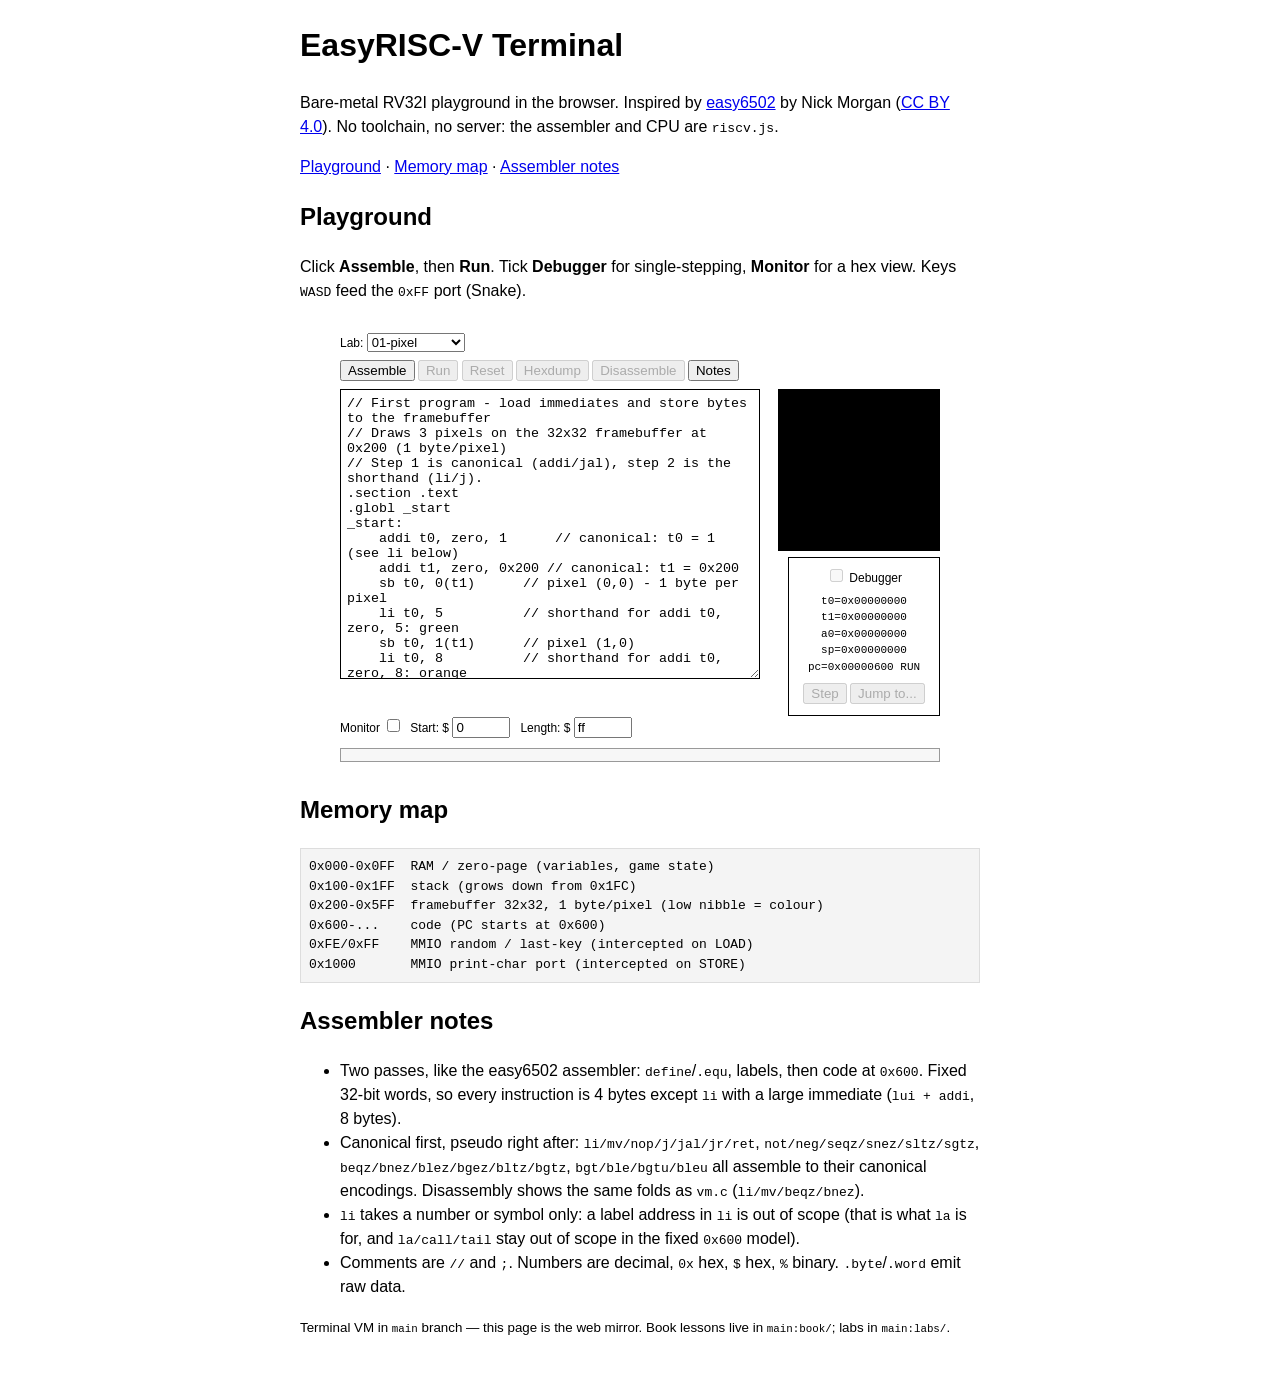
==== index.html @ 66c33743 "feat(web): browser playground mirroring easy6502 widget Assemble/Run/Reset/Hexdump/Disassemble/Notes" ====
<!doctype html>
<html lang="en">
<head>
<meta charset="utf-8">
<meta name="viewport" content="width=device-width, initial-scale=1">
<title>EasyRISC-V Terminal</title>
<link rel="stylesheet" href="style.css">
</head>
<body>
<div class="wrapper">
<header>
<h1>EasyRISC-V Terminal</h1>
<p>Bare-metal RV32I playground in the browser. Inspired by
<a href="https://skilldrick.github.io/easy6502/">easy6502</a> by Nick Morgan
(<a href="https://creativecommons.org/licenses/by/4.0/">CC BY 4.0</a>).
No toolchain, no server: the assembler and CPU are <code>riscv.js</code>.</p>
<nav class="toc">
<a href="#play">Playground</a> &middot;
<a href="#map">Memory map</a> &middot;
<a href="#asm">Assembler notes</a>
</nav>
</header>

<section id="play">
<h2>Playground</h2>
<p>Click <strong>Assemble</strong>, then <strong>Run</strong>.
Tick <strong>Debugger</strong> for single-stepping, <strong>Monitor</strong> for a hex view.
Keys <kbd>W</kbd><kbd>A</kbd><kbd>S</kbd><kbd>D</kbd> feed the <code>0xFF</code> port (Snake).</p>

<div class="widget">
  <div class="labPicker">
    <label for="labSelect">Lab:</label>
    <select class="labSelect" id="labSelect"></select>
  </div>
  <div class="buttons">
    <input type="button" value="Assemble" class="assembleButton" />
    <input type="button" value="Run" class="runButton" />
    <input type="button" value="Reset" class="resetButton" />
    <input type="button" value="Hexdump" class="hexdumpButton" />
    <input type="button" value="Disassemble" class="disassembleButton" />
    <input type="button" value="Notes" class="notesButton" />
  </div>

  <textarea class="code" spellcheck="false">// First program - load immediates and store bytes to the framebuffer
// Draws 3 pixels on the 32x32 framebuffer at 0x200 (1 byte/pixel)
// Step 1 is canonical (addi/jal), step 2 is the shorthand (li/j).
.section .text
.globl _start
_start:
    addi t0, zero, 1      // canonical: t0 = 1 (see li below)
    addi t1, zero, 0x200 // canonical: t1 = 0x200
    sb t0, 0(t1)      // pixel (0,0) - 1 byte per pixel
    li t0, 5          // shorthand for addi t0, zero, 5: green
    sb t0, 1(t1)      // pixel (1,0)
    li t0, 8          // shorthand for addi t0, zero, 8: orange
    sb t0, 2(t1)      // pixel (2,0)
    jal x0, .         // halt: jump to self (j . is shorthand)</textarea>

  <canvas class="screen" width="160" height="160"></canvas>

  <div class="debugger">
    <input type="checkbox" class="debug" name="debug" />
    <label for="debug">Debugger</label>
    <div class="minidebugger"></div>
    <div class="buttons">
      <input type="button" value="Step" class="stepButton" />
      <input type="button" value="Jump to..." class="gotoButton" />
    </div>
  </div>

  <div class="monitorControls">
    <label for="monitoring">Monitor</label>
    <input type="checkbox" class="monitoring" name="monitoring" />

    <label for="start">Start: $</label>
    <input type="text" value="0" class="start" name="start" />
    <label for="length">Length: $</label>
    <input type="text" value="ff" class="length" name="length" />
  </div>

  <div class="monitor"><pre><code></code></pre></div>
  <div class="messages"><pre><code></code></pre></div>

  <div class="notes" style="display: none">Notes:

Address 0xFE reads a new random byte on every load (lbu + andi mask).
Address 0xFF reads the ASCII code of the last key pressed (0 = none).

Addresses 0x200 to 0x5FF map to the 32x32 screen pixels (1 byte/pixel).
Only the low nibble shows: colours are $0 Black, $1 White, $2 Red,
$3 Cyan, $4 Purple, $5 Green, $6 Blue, $7 Yellow, $8 Orange, $9 Brown,
$a Light red, $b Dark grey, $c Grey, $d Light green, $e Light blue,
$f Light grey.

Stores to 0x1000 print the low byte as a character (print-char port).
Code lives at 0x600. Halt is a jump to self: j . (jal x0, 0).
There are no syscalls here: ecall/ebreak exist in hardware but the
lessons never use them. jal/jalr never touch the stack: ra is just
a register, unlike 6502 JSR/RTS which push the PC in hardware.
    </div>
</div>
</section>

<section id="map">
<h2>Memory map</h2>
<pre>0x000-0x0FF  RAM / zero-page (variables, game state)
0x100-0x1FF  stack (grows down from 0x1FC)
0x200-0x5FF  framebuffer 32x32, 1 byte/pixel (low nibble = colour)
0x600-...    code (PC starts at 0x600)
0xFE/0xFF    MMIO random / last-key (intercepted on LOAD)
0x1000       MMIO print-char port (intercepted on STORE)</pre>
</section>

<section id="asm">
<h2>Assembler notes</h2>
<ul>
<li>Two passes, like the easy6502 assembler: <code>define</code>/<code>.equ</code>,
labels, then code at <code>0x600</code>. Fixed 32-bit words, so every
instruction is 4 bytes except <code>li</code> with a large immediate
(<code>lui + addi</code>, 8 bytes).</li>
<li>Canonical first, pseudo right after: <code>li/mv/nop/j/jal/jr/ret</code>,
<code>not/neg/seqz/snez/sltz/sgtz</code>, <code>beqz/bnez/blez/bgez/bltz/bgtz</code>,
<code>bgt/ble/bgtu/bleu</code> all assemble to their canonical encodings.
Disassembly shows the same folds as <code>vm.c</code>
(<code>li/mv/beqz/bnez</code>).</li>
<li><code>li</code> takes a number or symbol only: a label address in
<code>li</code> is out of scope (that is what <code>la</code> is for, and
<code>la/call/tail</code> stay out of scope in the fixed
<code>0x600</code> model).</li>
<li>Comments are <code>//</code> and <code>;</code>. Numbers are decimal,
<code>0x</code> hex, <code>$</code> hex, <code>%</code> binary.
<code>.byte</code>/<code>.word</code> emit raw data.</li>
</ul>
</section>

<footer>
<p><small>Terminal VM in <code>main</code> branch &mdash; this page is the web mirror.
Book lessons live in <code>main:book/</code>; labs in <code>main:labs/</code>.</small></p>
</footer>
</div>
<script src="labs.js"></script>
<script src="riscv.js"></script>
</body>
</html>
---- style.css ----
.widget {
  width: 600px;
  margin: 30px auto;
  font-size: 12px;
  line-height: 1.5;
}

body {
  font-family: -apple-system, "Segoe UI", Helvetica, Arial, sans-serif;
  margin: 0;
  padding: 0 12px;
  line-height: 1.5;
}

.wrapper {
  max-width: 680px;
  margin: 0 auto;
}

nav.toc {
  margin: 8px 0 16px 0;
}

section pre {
  background: #f4f4f4;
  border: 1px solid #ddd;
  padding: 8px;
  overflow: auto;
}

.labPicker {
  margin: 8px 0;
}

.labSelect {
  max-width: 100%;
  font-size: 13px;
}

.buttons {
  margin: 8px 0;
}

.start, .length {
  width: 50px;
}

.widget pre {
  margin: 0;
  padding: 0;
  background: inherit;
  border: none;
}

.code {
  margin: 0 0 6px 0;
  padding: 6px;
  border: 1px solid black;
  width: 420px;
  height: 290px;
  font-family: monospace;
  overflow: auto;
  float: left;
  box-sizing: border-box;
}

.screen {
  float: right;
  image-rendering: pixelated;
  border: 1px solid black;
}

.debugger {
  border: 1px black solid;
  margin-top: 6px;
  padding: 3px;
  padding-top: 8px;
  min-height: 125px;
  width: 152px;
  text-align: center;
  float: right;
  box-sizing: border-box;
}

.minidebugger {
  margin: 0;
  margin-top: 6px;
  padding: 0;
  font-family: monospace;
  font-size: 11px;
}

.monitorControls {
  width: 100%;
  clear: both;
  margin-bottom: 10px;
  padding: 0;
}

.monitorControls input {
  margin-right: 0.5em;
}

.monitor {
  margin: 10px 0;
  padding: 6px;
  border: 1px solid #999;
  background-color: #ddd;
  width: 100%;
  box-sizing: border-box;
  max-height: 140px;
  overflow: auto;
  display: none;
}

.messages {
  margin: 10px 0;
  padding: 6px;
  border: 1px solid #999;
  background-color: #f7f7f7;
  width: 100%;
  box-sizing: border-box;
  max-height: 180px;
  overflow: auto;
}

.messages pre, .monitor pre {
  white-space: pre-wrap;
  word-break: break-word;
}

.monitor-invalid {
  border: 1px inset #c00;
}

/* Stack the editor above the screen on narrow (mobile) screens */
@media (max-width: 640px) {
  .widget {
    width: 100%;
  }
  .code {
    width: 100%;
    float: none;
    height: 220px;
  }
  .screen {
    float: none;
    display: block;
    margin: 8px auto;
    width: 160px;
    max-width: 60vw;
    height: auto;
  }
  .debugger {
    float: none;
    width: 100%;
    min-height: 0;
  }
}
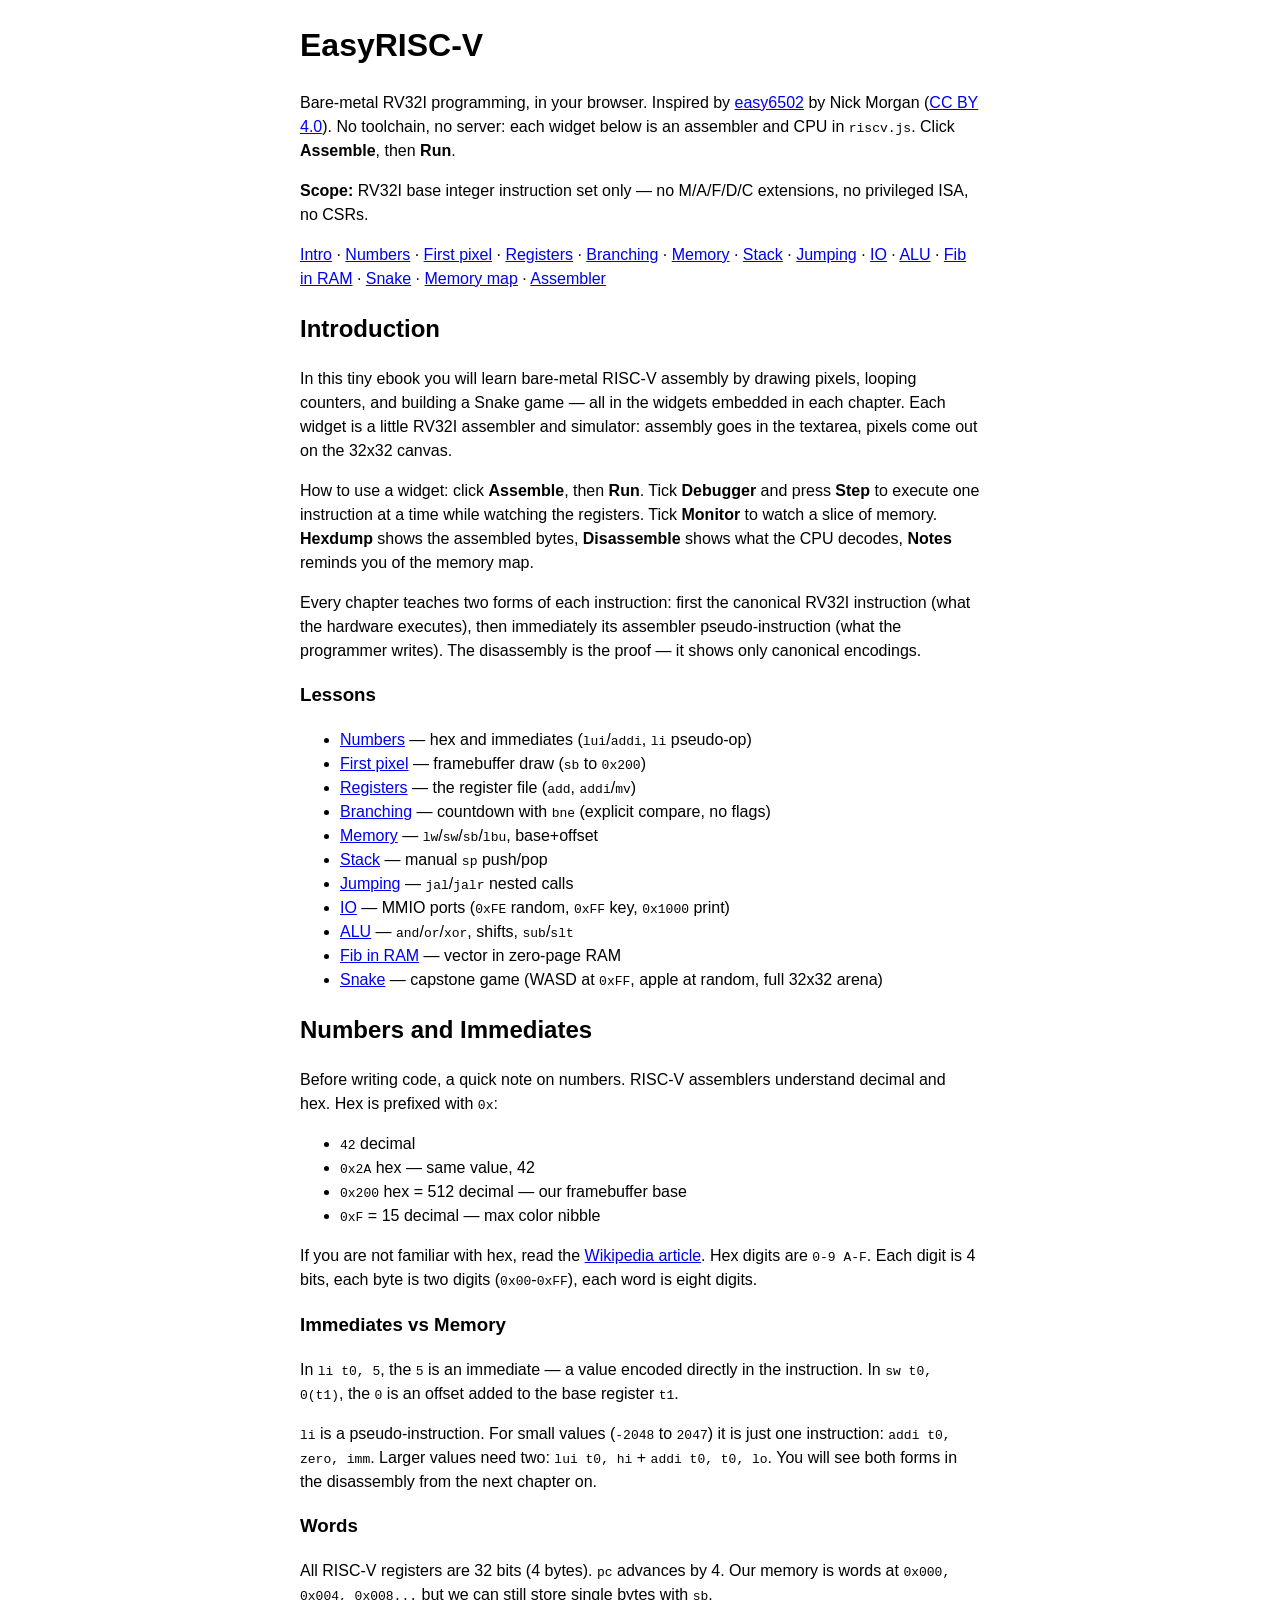
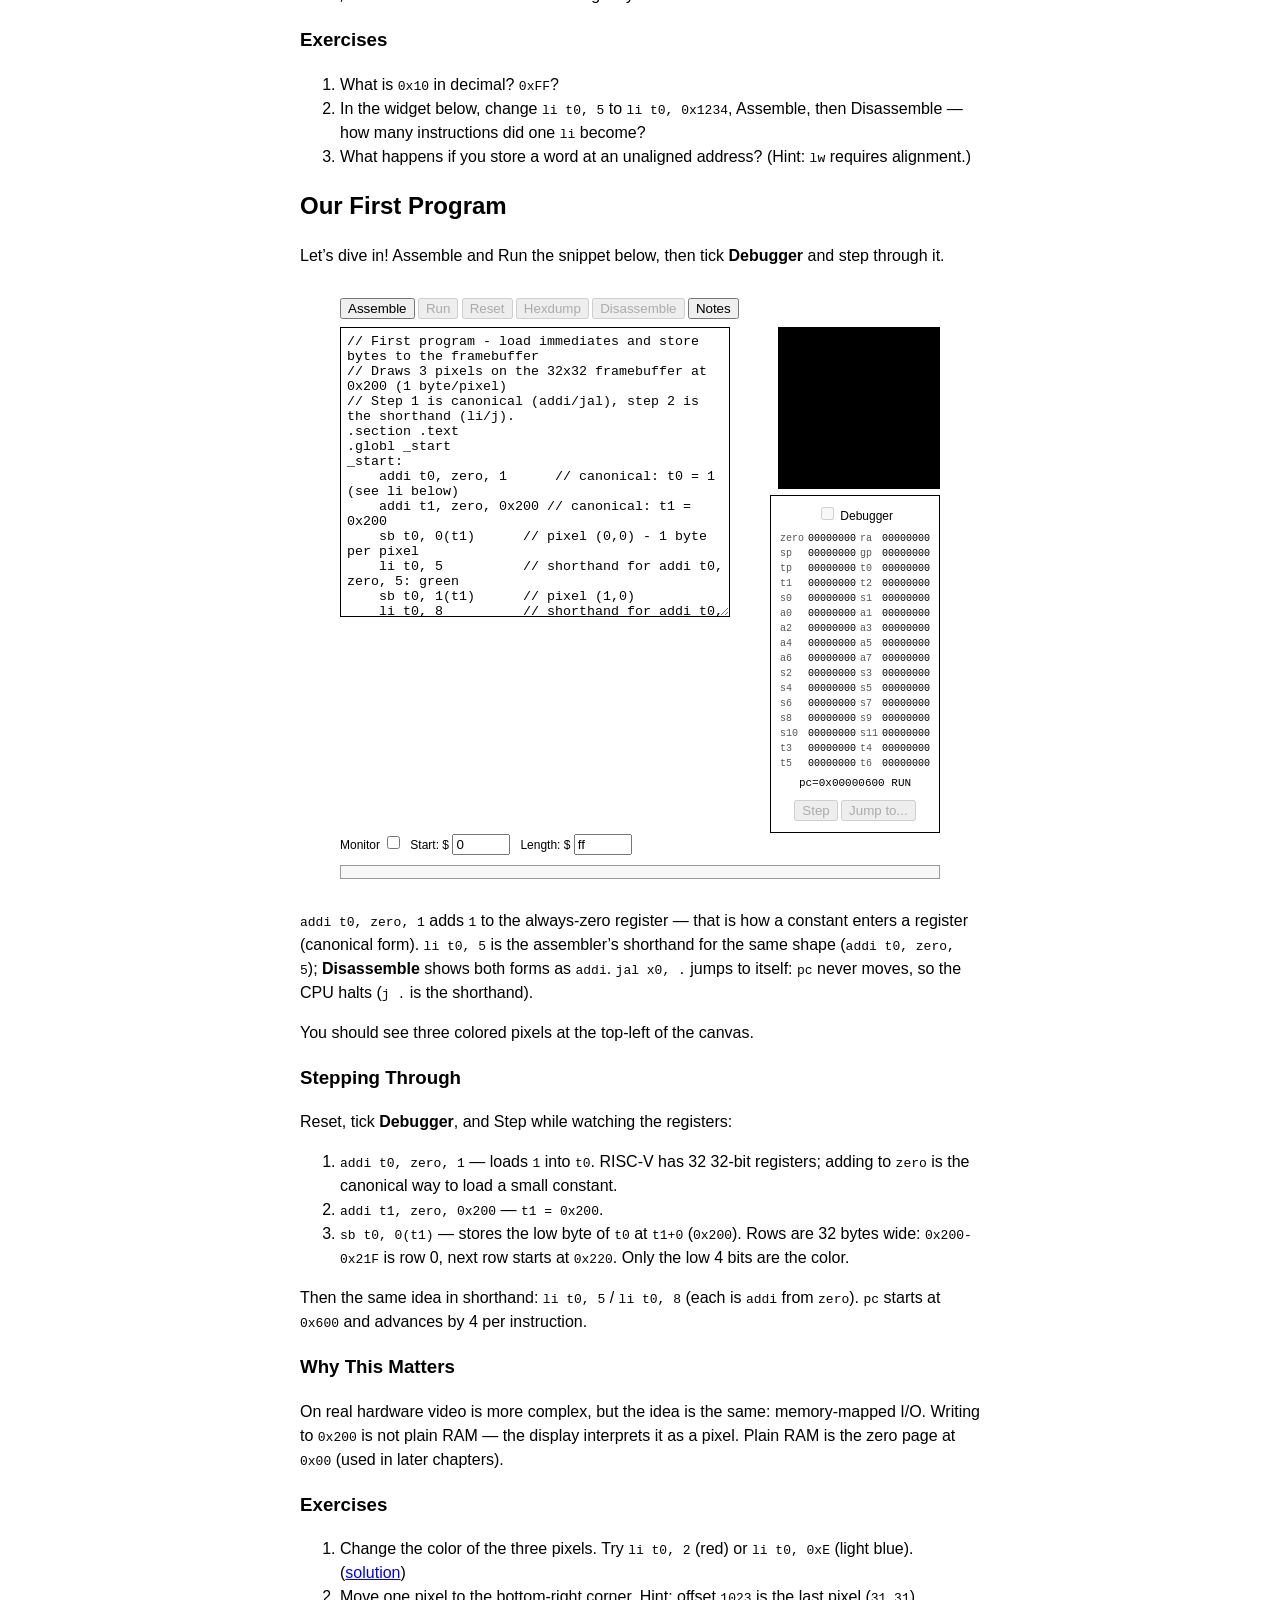
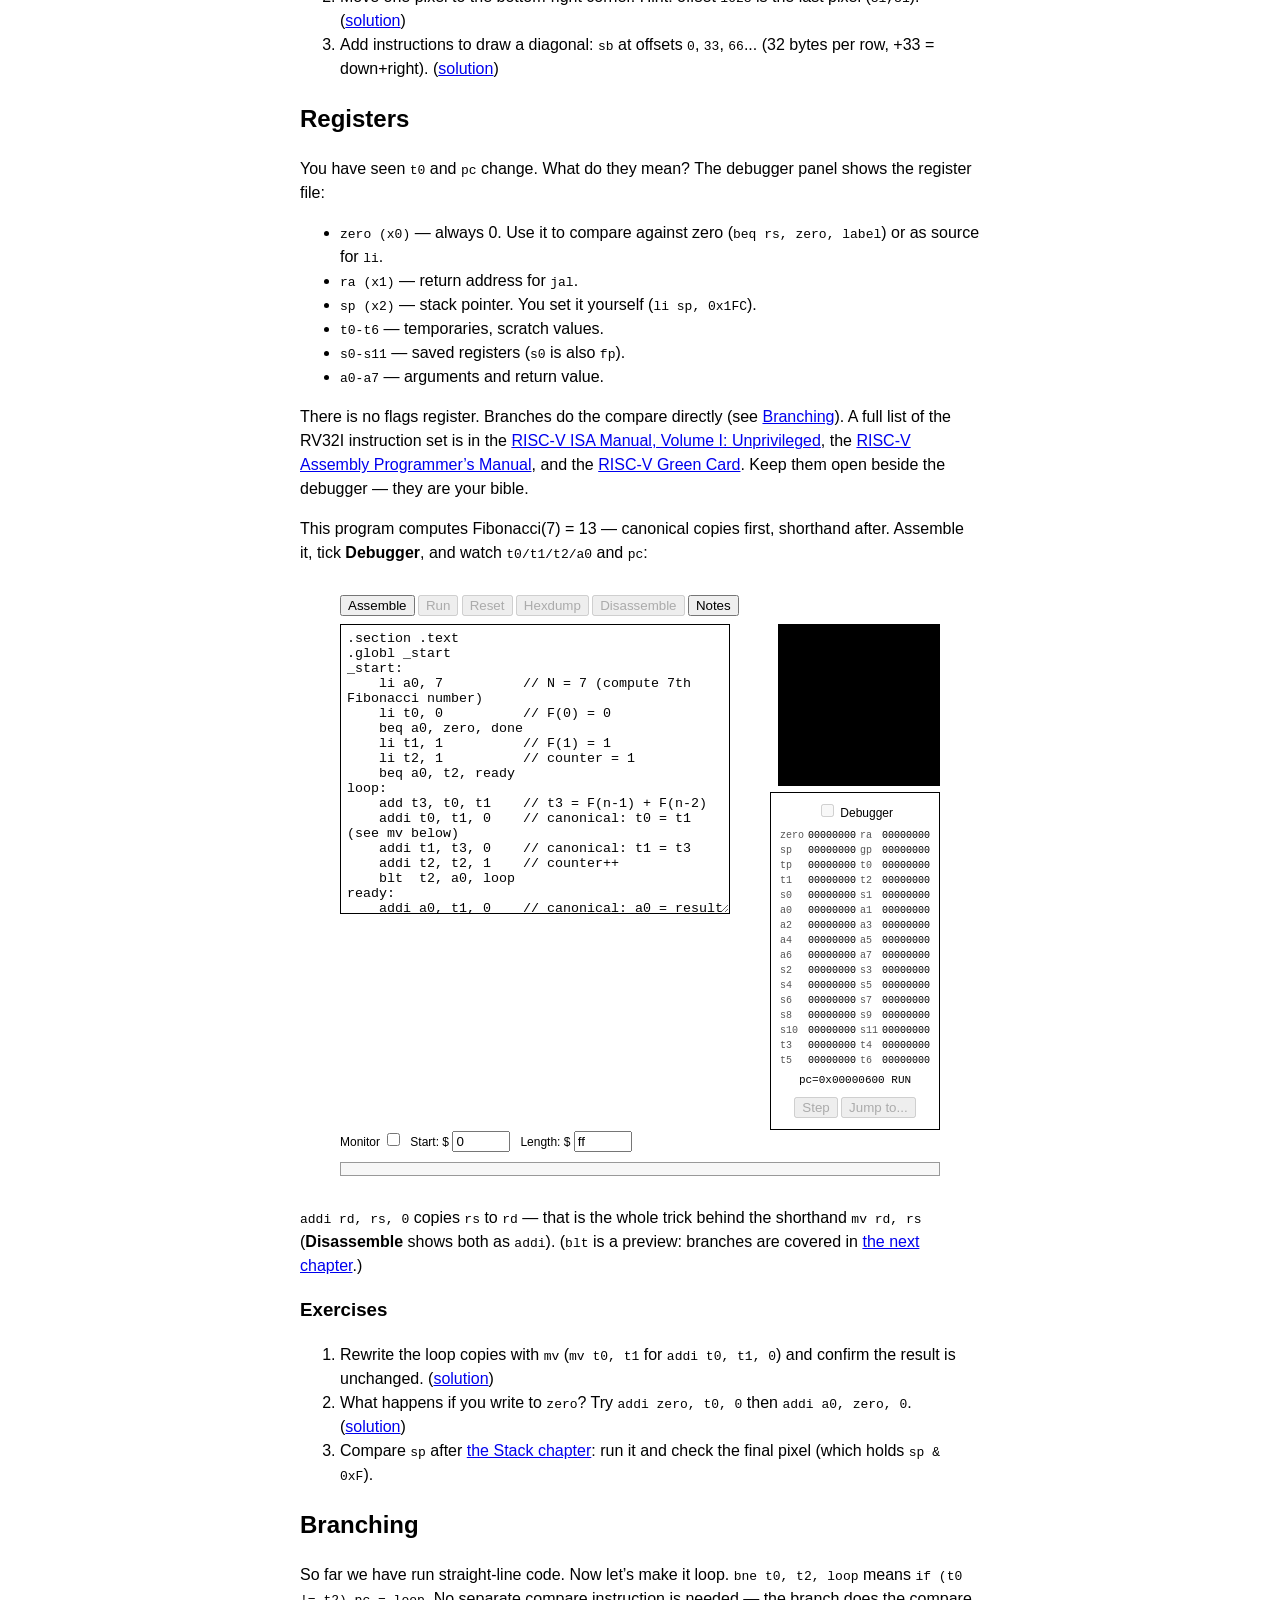
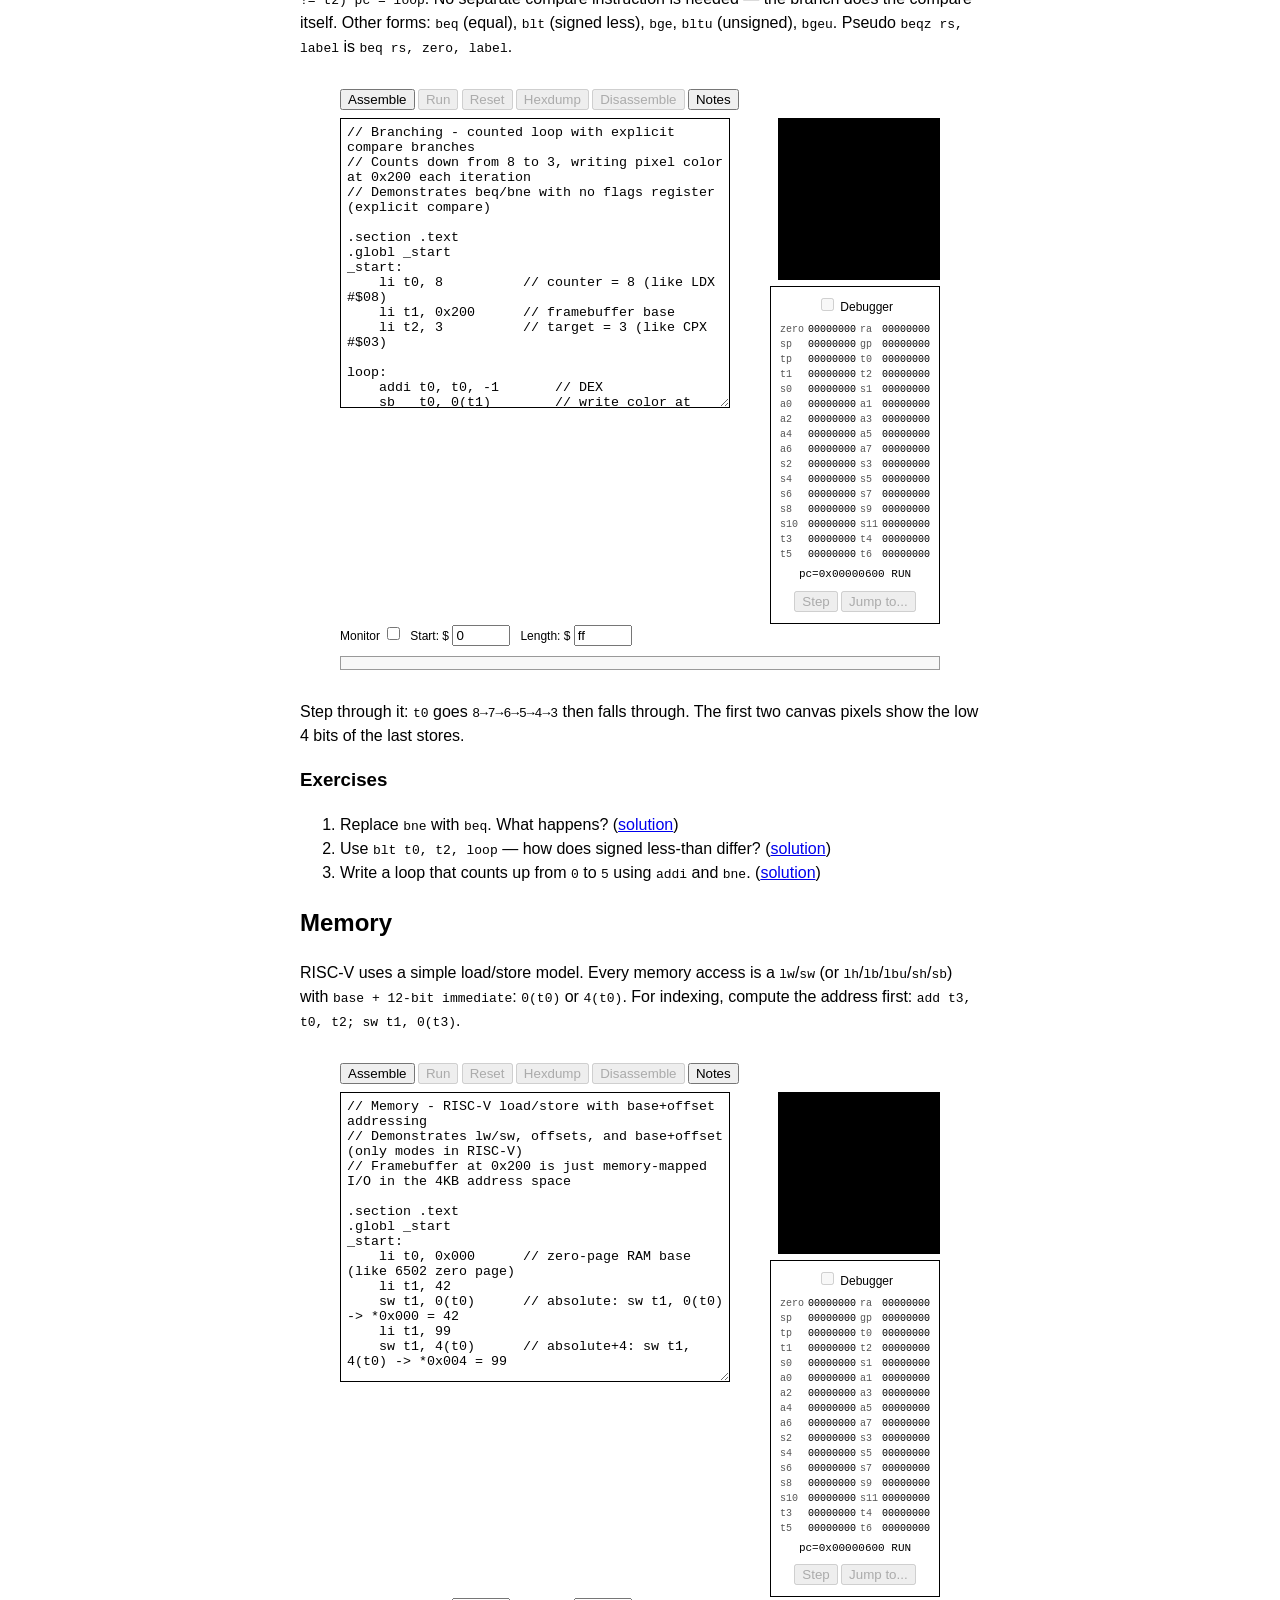
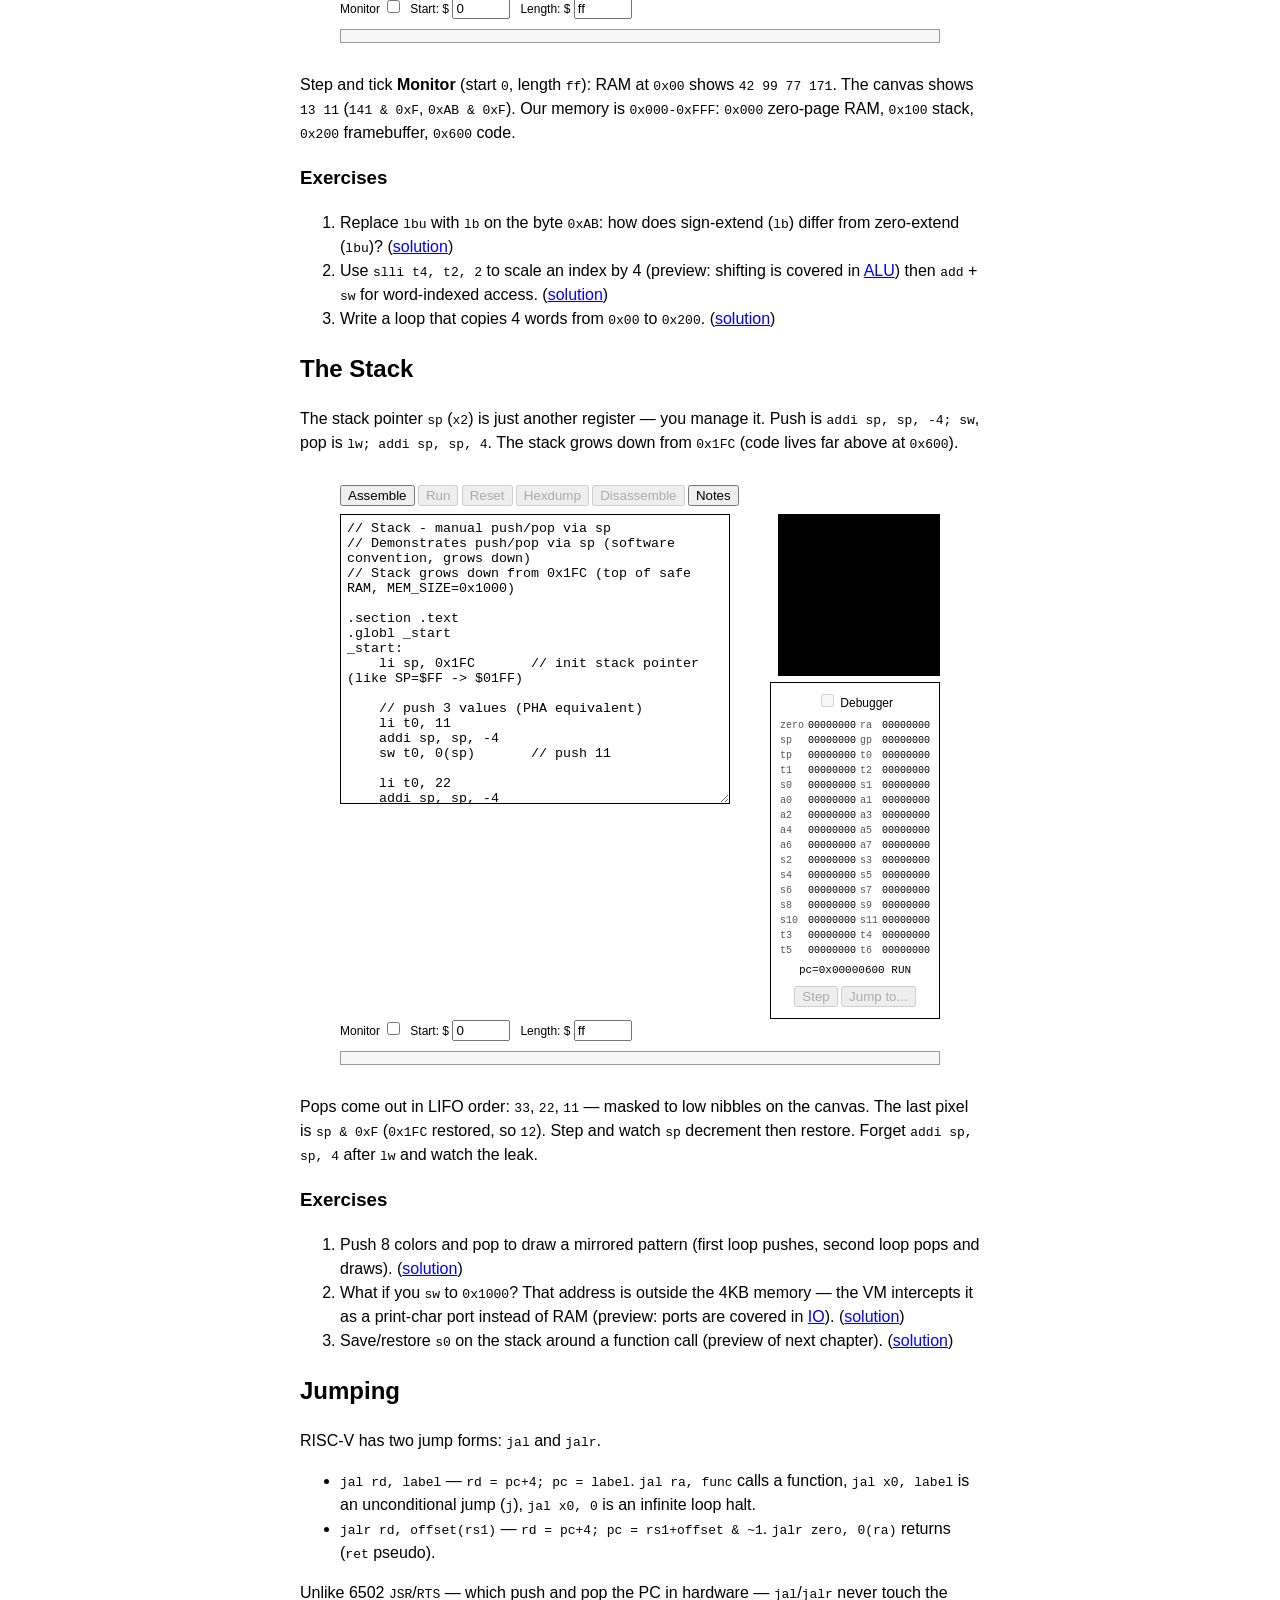
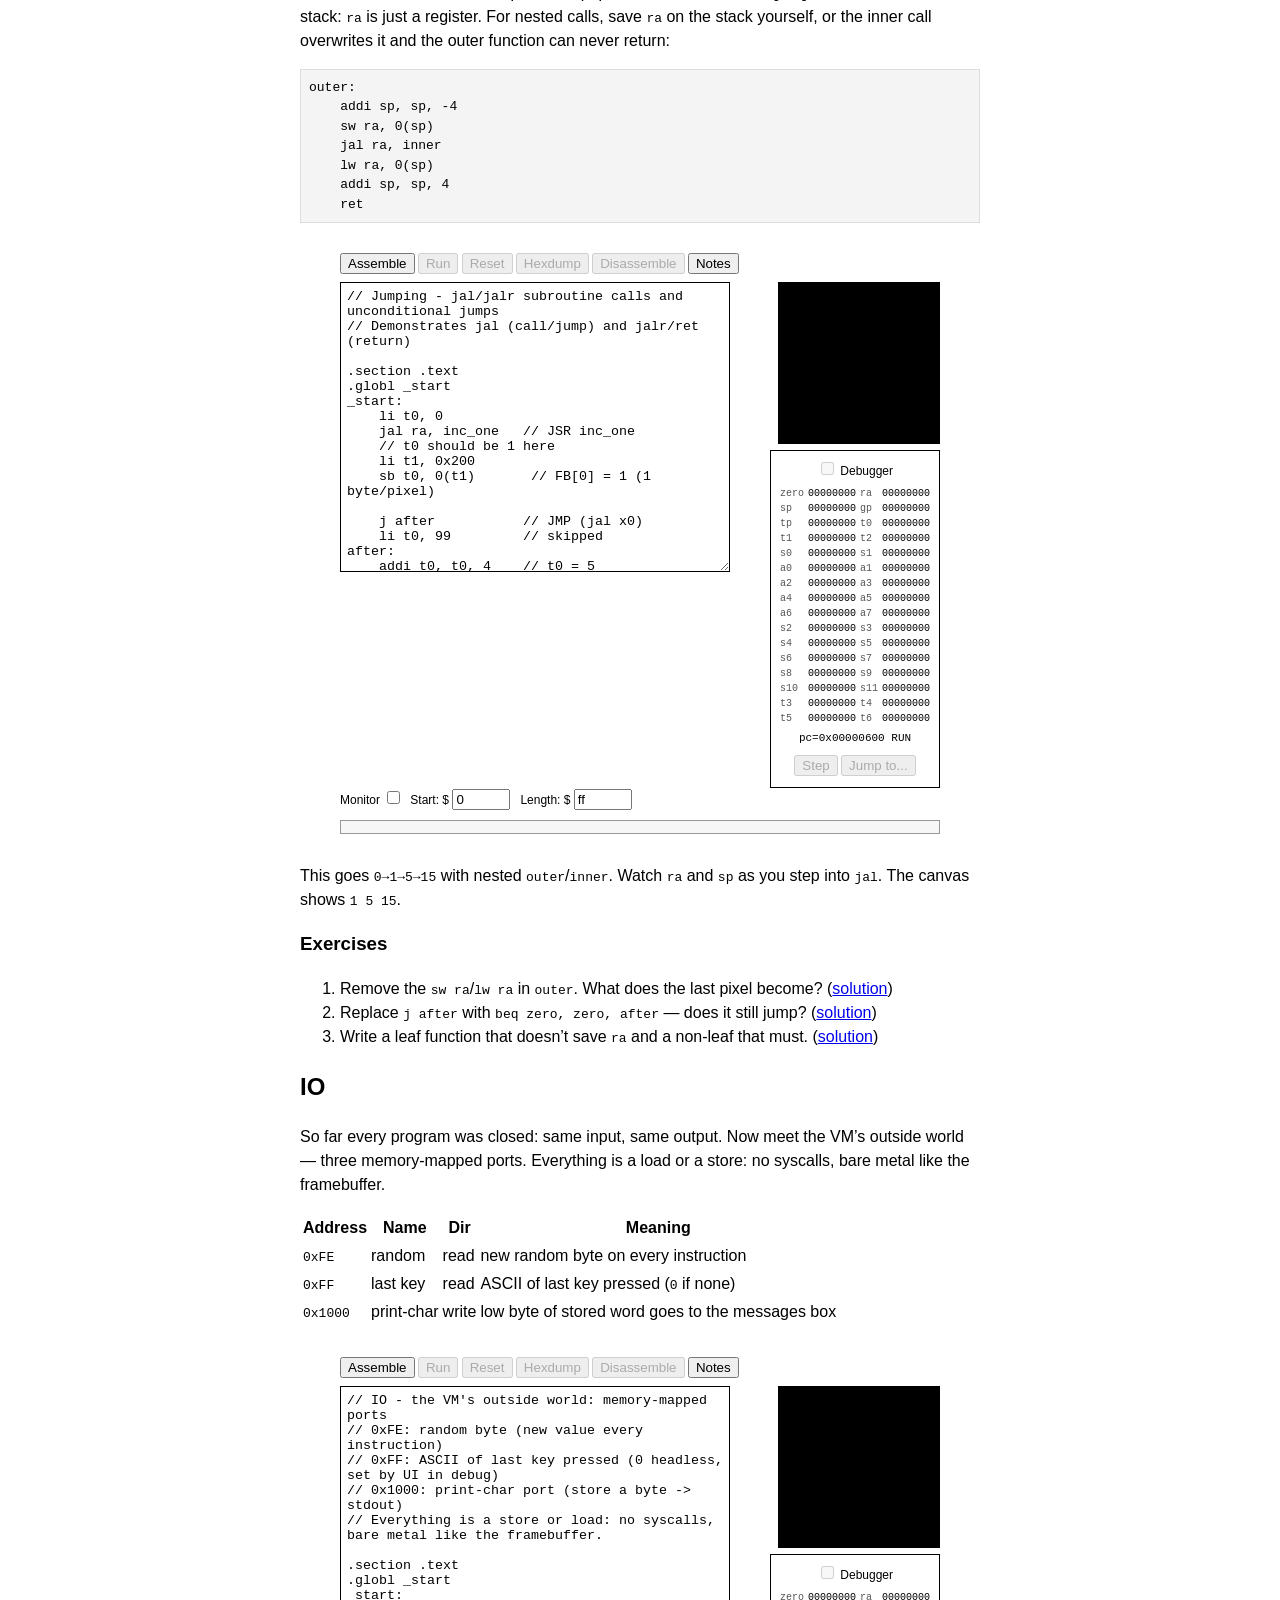
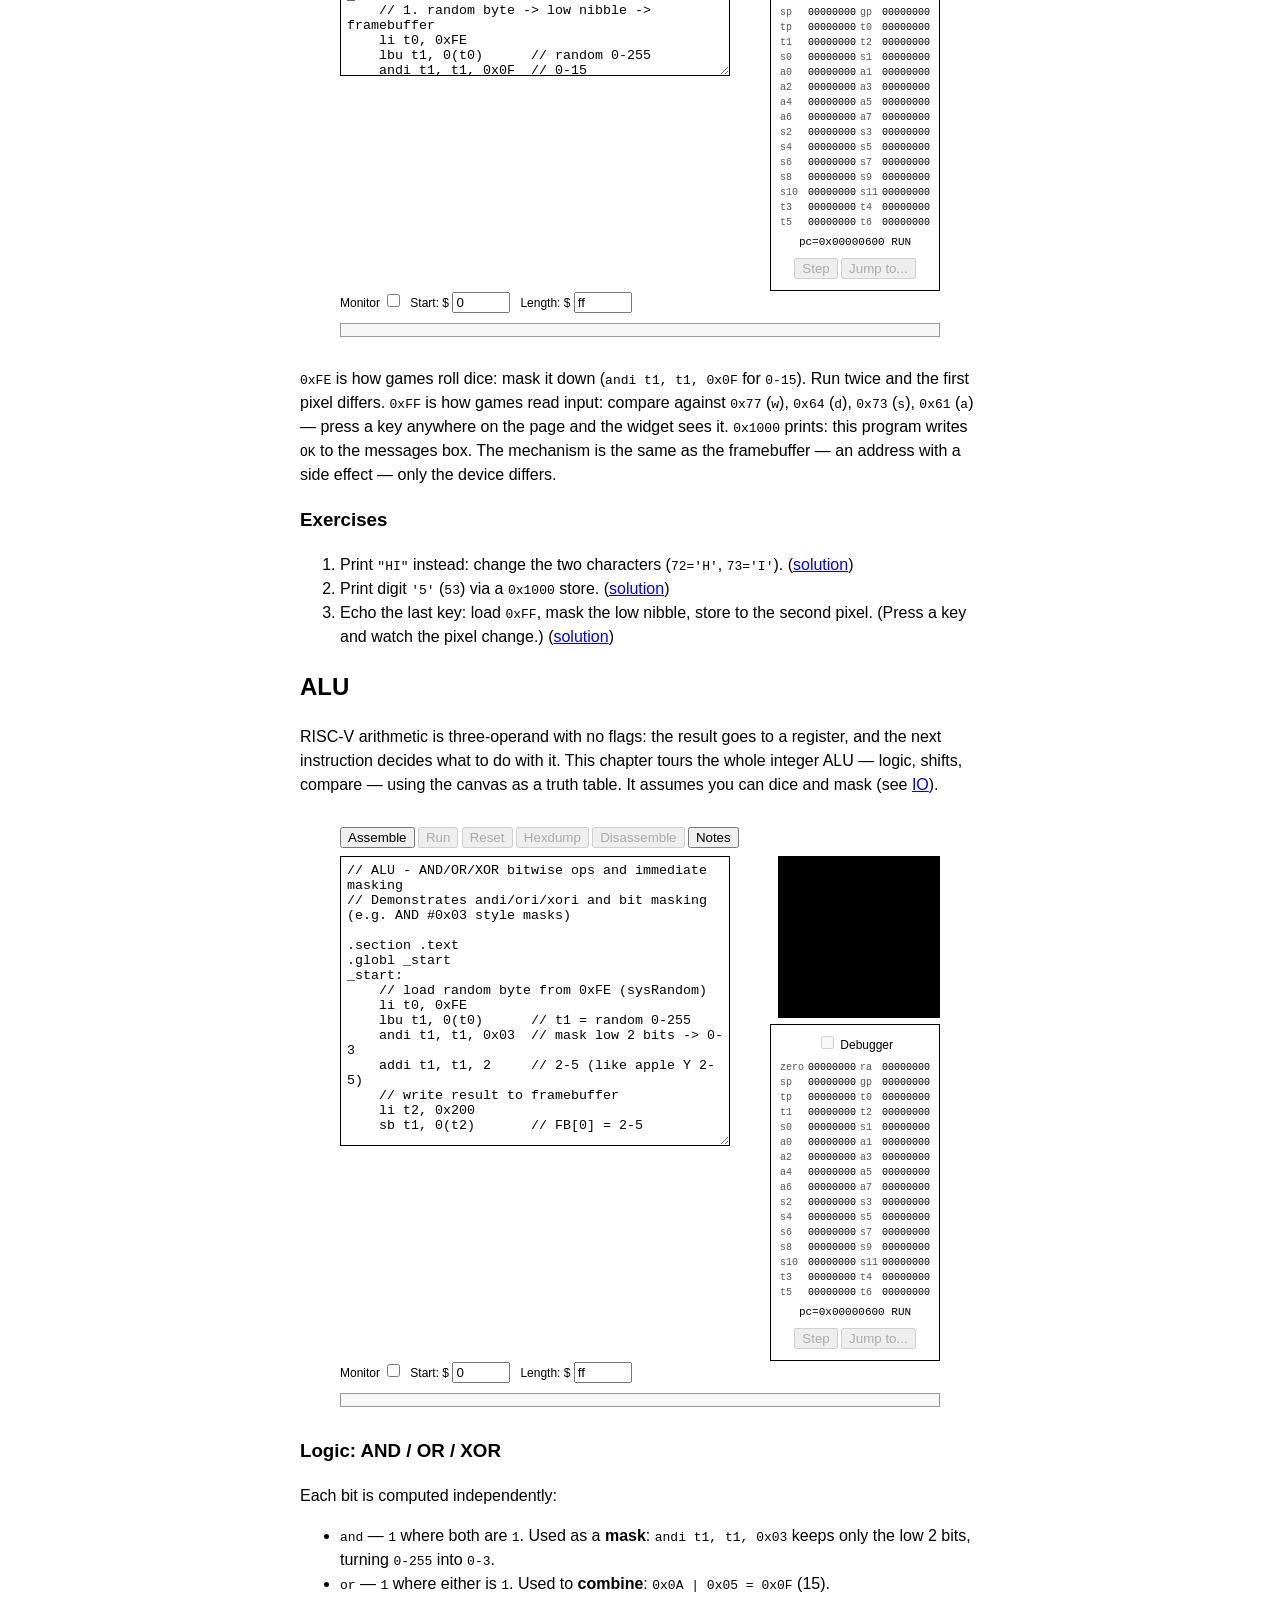
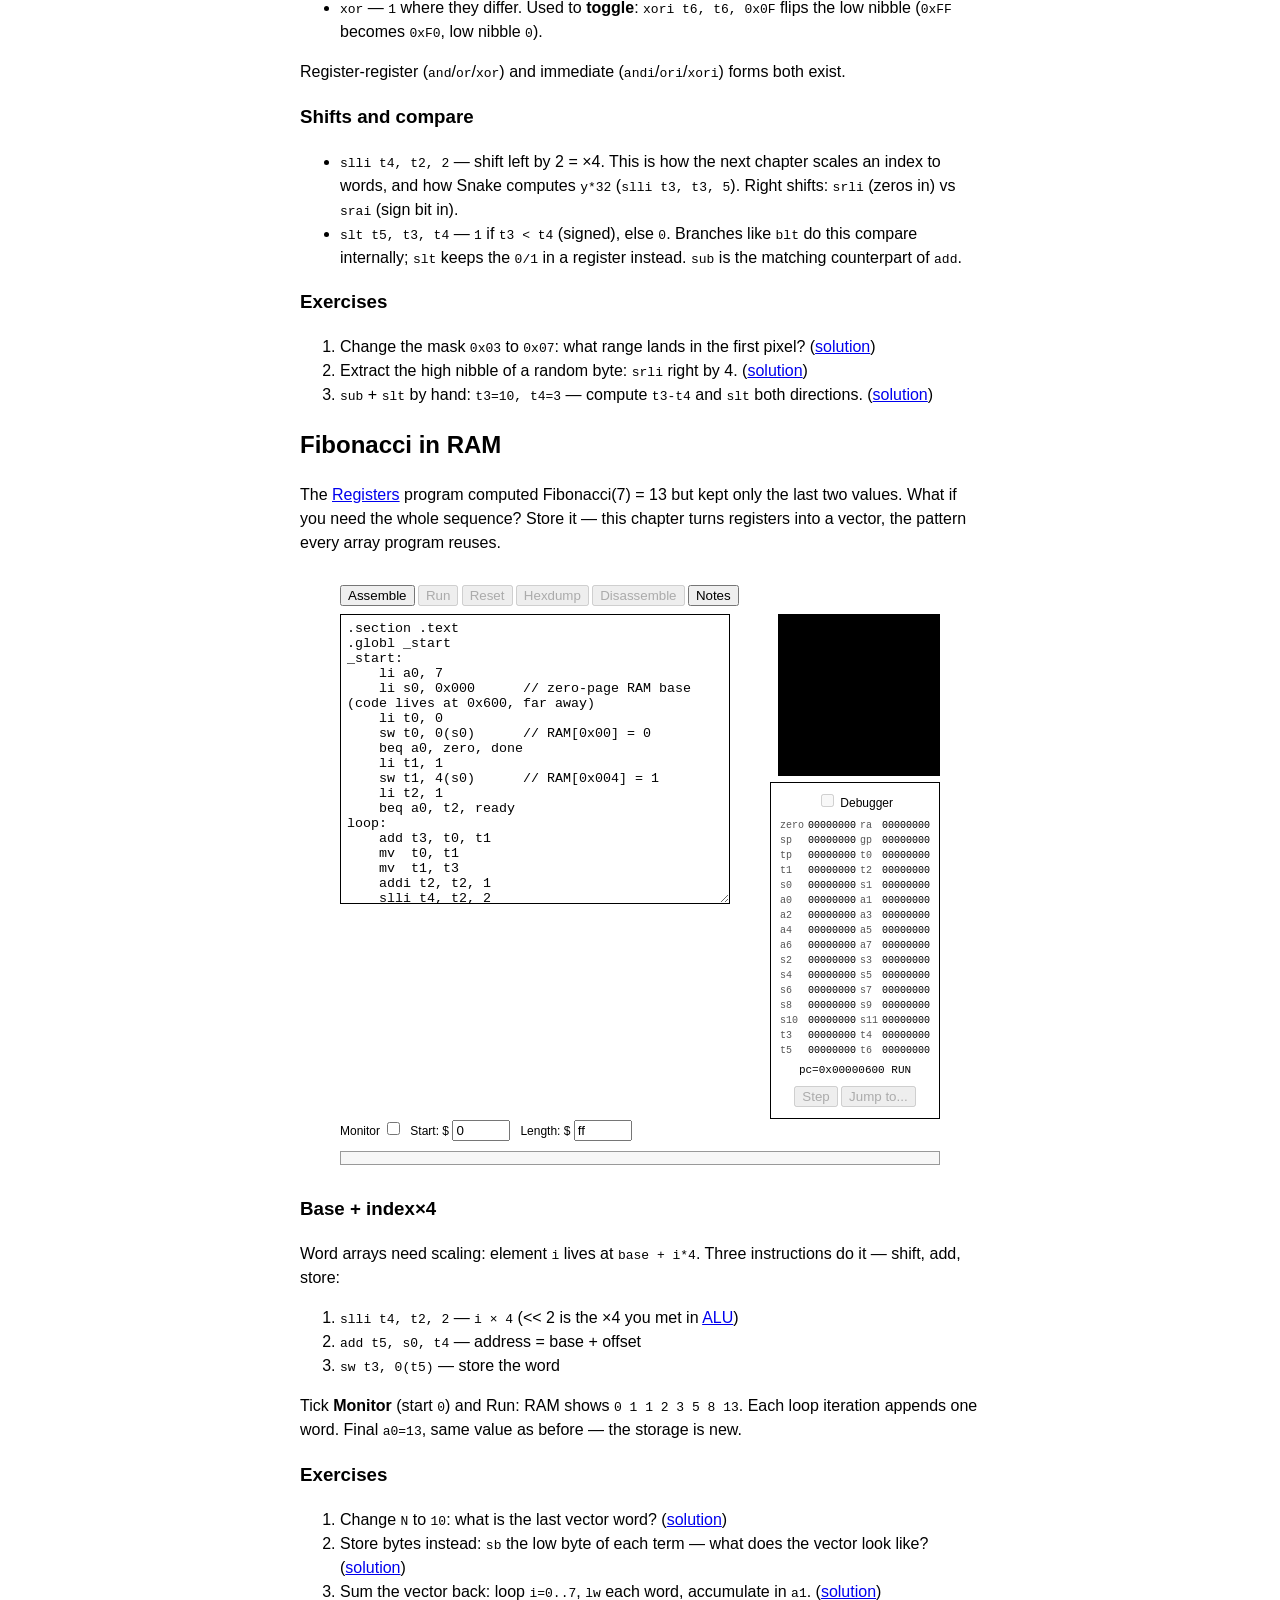
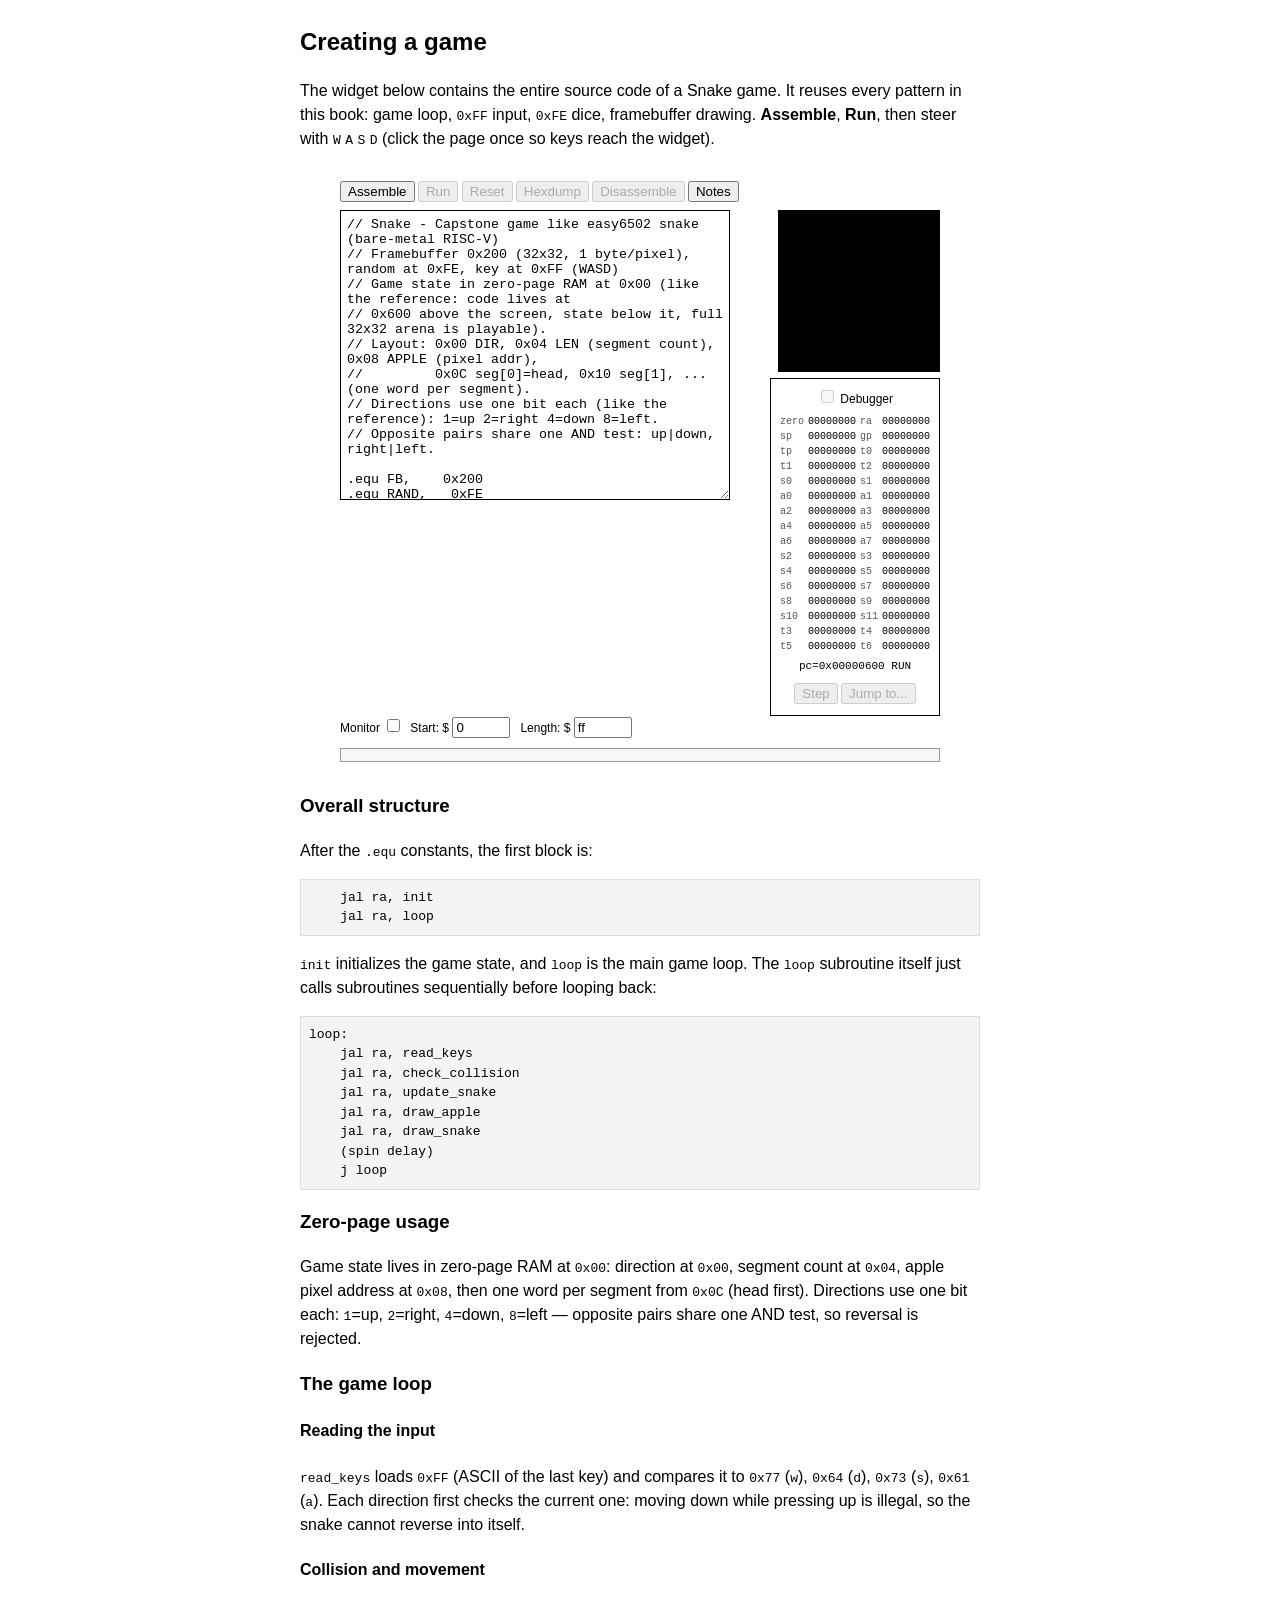
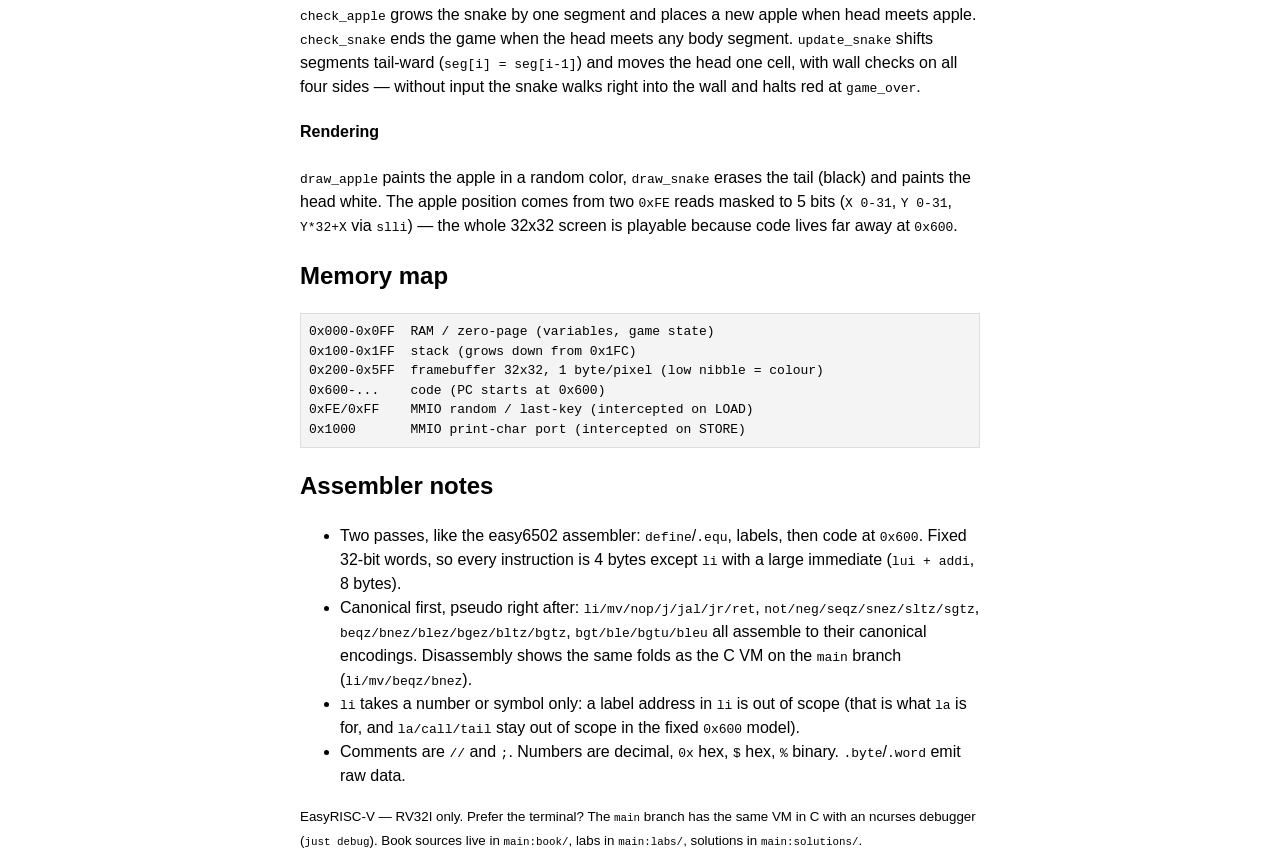
==== commit 3b0f2c6b: "feat(web): ebook with one widget per chapter, full regfile debugger Rewrite index.html as the easy65" ====
--- a/index.html
+++ b/index.html
@@ -3,35 +3,127 @@
 <head>
 <meta charset="utf-8">
 <meta name="viewport" content="width=device-width, initial-scale=1">
-<title>EasyRISC-V Terminal</title>
+<title>EasyRISC-V</title>
 <link rel="stylesheet" href="style.css">
 </head>
 <body>
 <div class="wrapper">
 <header>
-<h1>EasyRISC-V Terminal</h1>
-<p>Bare-metal RV32I playground in the browser. Inspired by
+<h1>EasyRISC-V</h1>
+<p>Bare-metal RV32I programming, in your browser. Inspired by
 <a href="https://skilldrick.github.io/easy6502/">easy6502</a> by Nick Morgan
 (<a href="https://creativecommons.org/licenses/by/4.0/">CC BY 4.0</a>).
-No toolchain, no server: the assembler and CPU are <code>riscv.js</code>.</p>
+No toolchain, no server: each widget below is an assembler and CPU in
+<code>riscv.js</code>. Click <strong>Assemble</strong>, then
+<strong>Run</strong>.</p>
+<p><strong>Scope:</strong> RV32I base integer instruction set only &mdash;
+no M/A/F/D/C extensions, no privileged ISA, no CSRs.</p>
 <nav class="toc">
-<a href="#play">Playground</a> &middot;
+<a href="#intro">Intro</a> &middot;
+<a href="#numbers">Numbers</a> &middot;
+<a href="#first-pixel">First pixel</a> &middot;
+<a href="#registers">Registers</a> &middot;
+<a href="#branching">Branching</a> &middot;
+<a href="#memory">Memory</a> &middot;
+<a href="#stack">Stack</a> &middot;
+<a href="#jumping">Jumping</a> &middot;
+<a href="#io">IO</a> &middot;
+<a href="#alu">ALU</a> &middot;
+<a href="#fib-ram">Fib in RAM</a> &middot;
+<a href="#snake">Snake</a> &middot;
 <a href="#map">Memory map</a> &middot;
-<a href="#asm">Assembler notes</a>
+<a href="#asm">Assembler</a>
 </nav>
 </header>
 
-<section id="play">
-<h2>Playground</h2>
-<p>Click <strong>Assemble</strong>, then <strong>Run</strong>.
-Tick <strong>Debugger</strong> for single-stepping, <strong>Monitor</strong> for a hex view.
-Keys <kbd>W</kbd><kbd>A</kbd><kbd>S</kbd><kbd>D</kbd> feed the <code>0xFF</code> port (Snake).</p>
-
+<section id="intro">
+<h2>Introduction</h2>
+<p>In this tiny ebook you will learn bare-metal RISC-V assembly by drawing
+pixels, looping counters, and building a Snake game &mdash; all in the
+widgets embedded in each chapter. Each widget is a little RV32I assembler
+and simulator: assembly goes in the textarea, pixels come out on the
+32x32 canvas.</p>
+<p>How to use a widget: click <strong>Assemble</strong>, then
+<strong>Run</strong>. Tick <strong>Debugger</strong> and press
+<strong>Step</strong> to execute one instruction at a time while watching
+the registers. Tick <strong>Monitor</strong> to watch a slice of memory.
+<strong>Hexdump</strong> shows the assembled bytes,
+<strong>Disassemble</strong> shows what the CPU decodes,
+<strong>Notes</strong> reminds you of the memory map.</p>
+<p>Every chapter teaches two forms of each instruction: first the canonical
+RV32I instruction (what the hardware executes), then immediately its
+assembler pseudo-instruction (what the programmer writes). The disassembly
+is the proof &mdash; it shows only canonical encodings.</p>
+<h3>Lessons</h3>
+<ul>
+<li><a href="#numbers">Numbers</a> &mdash; hex and immediates
+(<code>lui</code>/<code>addi</code>, <code>li</code> pseudo-op)</li>
+<li><a href="#first-pixel">First pixel</a> &mdash; framebuffer draw
+(<code>sb</code> to <code>0x200</code>)</li>
+<li><a href="#registers">Registers</a> &mdash; the register file
+(<code>add</code>, <code>addi</code>/<code>mv</code>)</li>
+<li><a href="#branching">Branching</a> &mdash; countdown with
+<code>bne</code> (explicit compare, no flags)</li>
+<li><a href="#memory">Memory</a> &mdash;
+<code>lw</code>/<code>sw</code>/<code>sb</code>/<code>lbu</code>,
+base+offset</li>
+<li><a href="#stack">Stack</a> &mdash; manual <code>sp</code> push/pop</li>
+<li><a href="#jumping">Jumping</a> &mdash; <code>jal</code>/<code>jalr</code>
+nested calls</li>
+<li><a href="#io">IO</a> &mdash; MMIO ports (<code>0xFE</code> random,
+<code>0xFF</code> key, <code>0x1000</code> print)</li>
+<li><a href="#alu">ALU</a> &mdash; <code>and</code>/<code>or</code>/<code>xor</code>,
+shifts, <code>sub</code>/<code>slt</code></li>
+<li><a href="#fib-ram">Fib in RAM</a> &mdash; vector in zero-page RAM</li>
+<li><a href="#snake">Snake</a> &mdash; capstone game (WASD at
+<code>0xFF</code>, apple at random, full 32x32 arena)</li>
+</ul>
+</section>
+
+<section id="numbers">
+<h2>Numbers and Immediates</h2>
+<p>Before writing code, a quick note on numbers. RISC-V assemblers
+understand decimal and hex. Hex is prefixed with <code>0x</code>:</p>
+<ul>
+<li><code>42</code> decimal</li>
+<li><code>0x2A</code> hex &mdash; same value, 42</li>
+<li><code>0x200</code> hex = 512 decimal &mdash; our framebuffer base</li>
+<li><code>0xF</code> = 15 decimal &mdash; max color nibble</li>
+</ul>
+<p>If you are not familiar with hex, read the
+<a href="https://en.wikipedia.org/wiki/Hexadecimal">Wikipedia article</a>.
+Hex digits are <code>0-9 A-F</code>. Each digit is 4 bits, each byte is two
+digits (<code>0x00</code>-<code>0xFF</code>), each word is eight digits.</p>
+<h3>Immediates vs Memory</h3>
+<p>In <code>li t0, 5</code>, the <code>5</code> is an immediate &mdash; a
+value encoded directly in the instruction. In <code>sw t0, 0(t1)</code>,
+the <code>0</code> is an offset added to the base register
+<code>t1</code>.</p>
+<p><code>li</code> is a pseudo-instruction. For small values
+(<code>-2048</code> to <code>2047</code>) it is just one instruction:
+<code>addi t0, zero, imm</code>. Larger values need two:
+<code>lui t0, hi</code> + <code>addi t0, t0, lo</code>. You will see both
+forms in the disassembly from the next chapter on.</p>
+<h3>Words</h3>
+<p>All RISC-V registers are 32 bits (4 bytes). <code>pc</code> advances by 4.
+Our memory is words at <code>0x000, 0x004, 0x008...</code> but we can still
+store single bytes with <code>sb</code>.</p>
+<h3>Exercises</h3>
+<ol>
+<li>What is <code>0x10</code> in decimal? <code>0xFF</code>?</li>
+<li>In the widget below, change <code>li t0, 5</code> to
+<code>li t0, 0x1234</code>, Assemble, then Disassemble &mdash; how many
+instructions did one <code>li</code> become?</li>
+<li>What happens if you store a word at an unaligned address? (Hint:
+<code>lw</code> requires alignment.)</li>
+</ol>
+</section>
+
+<section id="first-pixel">
+<h2>Our First Program</h2>
+<p>Let&rsquo;s dive in! Assemble and Run the snippet below, then tick
+<strong>Debugger</strong> and step through it.</p>
 <div class="widget">
-  <div class="labPicker">
-    <label for="labSelect">Lab:</label>
-    <select class="labSelect" id="labSelect"></select>
-  </div>
   <div class="buttons">
     <input type="button" value="Assemble" class="assembleButton" />
     <input type="button" value="Run" class="runButton" />
@@ -40,7 +132,6 @@
     <input type="button" value="Disassemble" class="disassembleButton" />
     <input type="button" value="Notes" class="notesButton" />
   </div>
-
   <textarea class="code" spellcheck="false">// First program - load immediates and store bytes to the framebuffer
 // Draws 3 pixels on the 32x32 framebuffer at 0x200 (1 byte/pixel)
 // Step 1 is canonical (addi/jal), step 2 is the shorthand (li/j).
@@ -55,32 +146,26 @@
     li t0, 8          // shorthand for addi t0, zero, 8: orange
     sb t0, 2(t1)      // pixel (2,0)
     jal x0, .         // halt: jump to self (j . is shorthand)</textarea>
-
   <canvas class="screen" width="160" height="160"></canvas>
-
   <div class="debugger">
     <input type="checkbox" class="debug" name="debug" />
-    <label for="debug">Debugger</label>
+    <label>Debugger</label>
     <div class="minidebugger"></div>
     <div class="buttons">
       <input type="button" value="Step" class="stepButton" />
       <input type="button" value="Jump to..." class="gotoButton" />
     </div>
   </div>
-
   <div class="monitorControls">
-    <label for="monitoring">Monitor</label>
+    <label>Monitor</label>
     <input type="checkbox" class="monitoring" name="monitoring" />
-
-    <label for="start">Start: $</label>
+    <label>Start: $</label>
     <input type="text" value="0" class="start" name="start" />
-    <label for="length">Length: $</label>
+    <label>Length: $</label>
     <input type="text" value="ff" class="length" name="length" />
   </div>
-
   <div class="monitor"><pre><code></code></pre></div>
   <div class="messages"><pre><code></code></pre></div>
-
   <div class="notes" style="display: none">Notes:
 
 Address 0xFE reads a new random byte on every load (lbu + andi mask).
@@ -97,8 +182,1321 @@
 There are no syscalls here: ecall/ebreak exist in hardware but the
 lessons never use them. jal/jalr never touch the stack: ra is just
 a register, unlike 6502 JSR/RTS which push the PC in hardware.
+  </div>
+</div>
+<p><code>addi t0, zero, 1</code> adds <code>1</code> to the always-zero
+register &mdash; that is how a constant enters a register (canonical form).
+<code>li t0, 5</code> is the assembler&rsquo;s shorthand for the same shape
+(<code>addi t0, zero, 5</code>); <strong>Disassemble</strong> shows both
+forms as <code>addi</code>. <code>jal x0, .</code> jumps to itself:
+<code>pc</code> never moves, so the CPU halts (<code>j .</code> is the
+shorthand).</p>
+<p>You should see three colored pixels at the top-left of the canvas.</p>
+<h3>Stepping Through</h3>
+<p>Reset, tick <strong>Debugger</strong>, and Step while watching the
+registers:</p>
+<ol>
+<li><code>addi t0, zero, 1</code> &mdash; loads <code>1</code> into
+<code>t0</code>. RISC-V has 32 32-bit registers; adding to
+<code>zero</code> is the canonical way to load a small constant.</li>
+<li><code>addi t1, zero, 0x200</code> &mdash; <code>t1 = 0x200</code>.</li>
+<li><code>sb t0, 0(t1)</code> &mdash; stores the low byte of
+<code>t0</code> at <code>t1+0</code> (<code>0x200</code>). Rows are 32 bytes
+wide: <code>0x200-0x21F</code> is row 0, next row starts at
+<code>0x220</code>. Only the low 4 bits are the color.</li>
+</ol>
+<p>Then the same idea in shorthand: <code>li t0, 5</code> /
+<code>li t0, 8</code> (each is <code>addi</code> from <code>zero</code>).
+<code>pc</code> starts at <code>0x600</code> and advances by 4 per
+instruction.</p>
+<h3>Why This Matters</h3>
+<p>On real hardware video is more complex, but the idea is the same:
+memory-mapped I/O. Writing to <code>0x200</code> is not plain RAM &mdash;
+the display interprets it as a pixel. Plain RAM is the zero page at
+<code>0x00</code> (used in later chapters).</p>
+<h3>Exercises</h3>
+<ol>
+<li>Change the color of the three pixels. Try <code>li t0, 2</code> (red)
+or <code>li t0, 0xE</code> (light blue).
+(<a href="solutions/01-pixel/ex01-change-color.s">solution</a>)</li>
+<li>Move one pixel to the bottom-right corner. Hint: offset
+<code>1023</code> is the last pixel (<code>31,31</code>).
+(<a href="solutions/01-pixel/ex02-bottom-right.s">solution</a>)</li>
+<li>Add instructions to draw a diagonal: <code>sb</code> at offsets
+<code>0</code>, <code>33</code>, <code>66</code>... (32 bytes per row, +33 =
+down+right).
+(<a href="solutions/01-pixel/ex03-diagonal.s">solution</a>)</li>
+</ol>
+</section>
+
+<section id="registers">
+<h2>Registers</h2>
+<p>You have seen <code>t0</code> and <code>pc</code> change. What do they
+mean? The debugger panel shows the register file:</p>
+<ul>
+<li><code>zero (x0)</code> &mdash; always 0. Use it to compare against zero
+(<code>beq rs, zero, label</code>) or as source for <code>li</code>.</li>
+<li><code>ra (x1)</code> &mdash; return address for <code>jal</code>.</li>
+<li><code>sp (x2)</code> &mdash; stack pointer. You set it yourself
+(<code>li sp, 0x1FC</code>).</li>
+<li><code>t0-t6</code> &mdash; temporaries, scratch values.</li>
+<li><code>s0-s11</code> &mdash; saved registers (<code>s0</code> is also
+<code>fp</code>).</li>
+<li><code>a0-a7</code> &mdash; arguments and return value.</li>
+</ul>
+<p>There is no flags register. Branches do the compare directly (see
+<a href="#branching">Branching</a>). A full list of the RV32I instruction
+set is in the
+<a href="https://docs.riscv.org/reference/isa/unpriv/unpriv-index.html">RISC-V ISA Manual, Volume I: Unprivileged</a>,
+the
+<a href="https://github.com/riscv-non-isa/riscv-asm-manual">RISC-V Assembly Programmer&rsquo;s Manual</a>,
+and the
+<a href="https://dejazzer.com/coen2710/lectures/RISC-V-Reference-Data-Green-Card.pdf">RISC-V Green Card</a>.
+Keep them open beside the debugger &mdash; they are your bible.</p>
+<p>This program computes Fibonacci(7) = 13 &mdash; canonical copies first,
+shorthand after. Assemble it, tick <strong>Debugger</strong>, and watch
+<code>t0/t1/t2/a0</code> and <code>pc</code>:</p>
+<div class="widget">
+  <div class="buttons">
+    <input type="button" value="Assemble" class="assembleButton" />
+    <input type="button" value="Run" class="runButton" />
+    <input type="button" value="Reset" class="resetButton" />
+    <input type="button" value="Hexdump" class="hexdumpButton" />
+    <input type="button" value="Disassemble" class="disassembleButton" />
+    <input type="button" value="Notes" class="notesButton" />
+  </div>
+  <textarea class="code" spellcheck="false">.section .text
+.globl _start
+_start:
+    li a0, 7          // N = 7 (compute 7th Fibonacci number)
+    li t0, 0          // F(0) = 0
+    beq a0, zero, done
+    li t1, 1          // F(1) = 1
+    li t2, 1          // counter = 1
+    beq a0, t2, ready
+loop:
+    add t3, t0, t1    // t3 = F(n-1) + F(n-2)
+    addi t0, t1, 0    // canonical: t0 = t1 (see mv below)
+    addi t1, t3, 0    // canonical: t1 = t3
+    addi t2, t2, 1    // counter++
+    blt  t2, a0, loop
+ready:
+    addi a0, t1, 0    // canonical: a0 = result (13 for N=7)
+done:
+    jal x0, done</textarea>
+  <canvas class="screen" width="160" height="160"></canvas>
+  <div class="debugger">
+    <input type="checkbox" class="debug" name="debug" />
+    <label>Debugger</label>
+    <div class="minidebugger"></div>
+    <div class="buttons">
+      <input type="button" value="Step" class="stepButton" />
+      <input type="button" value="Jump to..." class="gotoButton" />
     </div>
+  </div>
+  <div class="monitorControls">
+    <label>Monitor</label>
+    <input type="checkbox" class="monitoring" name="monitoring" />
+    <label>Start: $</label>
+    <input type="text" value="0" class="start" name="start" />
+    <label>Length: $</label>
+    <input type="text" value="ff" class="length" name="length" />
+  </div>
+  <div class="monitor"><pre><code></code></pre></div>
+  <div class="messages"><pre><code></code></pre></div>
+  <div class="notes" style="display: none">Notes:
+
+Address 0xFE reads a new random byte on every load (lbu + andi mask).
+Address 0xFF reads the ASCII code of the last key pressed (0 = none).
+
+Addresses 0x200 to 0x5FF map to the 32x32 screen pixels (1 byte/pixel).
+Only the low nibble shows: colours are $0 Black, $1 White, $2 Red,
+$3 Cyan, $4 Purple, $5 Green, $6 Blue, $7 Yellow, $8 Orange, $9 Brown,
+$a Light red, $b Dark grey, $c Grey, $d Light green, $e Light blue,
+$f Light grey.
+
+Stores to 0x1000 print the low byte as a character (print-char port).
+Code lives at 0x600. Halt is a jump to self: j . (jal x0, 0).
+There are no syscalls here: ecall/ebreak exist in hardware but the
+lessons never use them. jal/jalr never touch the stack: ra is just
+a register, unlike 6502 JSR/RTS which push the PC in hardware.
+  </div>
 </div>
+<p><code>addi rd, rs, 0</code> copies <code>rs</code> to <code>rd</code>
+&mdash; that is the whole trick behind the shorthand <code>mv rd, rs</code>
+(<strong>Disassemble</strong> shows both as <code>addi</code>).
+(<code>blt</code> is a preview: branches are covered in
+<a href="#branching">the next chapter</a>.)</p>
+<h3>Exercises</h3>
+<ol>
+<li>Rewrite the loop copies with <code>mv</code> (<code>mv t0, t1</code> for
+<code>addi t0, t1, 0</code>) and confirm the result is unchanged.
+(<a href="solutions/04-registers/ex01-addi-move.s">solution</a>)</li>
+<li>What happens if you write to <code>zero</code>? Try
+<code>addi zero, t0, 0</code> then <code>addi a0, zero, 0</code>.
+(<a href="solutions/04-registers/ex02-write-zero.s">solution</a>)</li>
+<li>Compare <code>sp</code> after <a href="#stack">the Stack chapter</a>:
+run it and check the final pixel (which holds <code>sp &amp; 0xF</code>).</li>
+</ol>
+</section>
+
+<section id="branching">
+<h2>Branching</h2>
+<p>So far we have run straight-line code. Now let&rsquo;s make it loop.
+<code>bne t0, t2, loop</code> means
+<code>if (t0 != t2) pc = loop</code>. No separate compare instruction is
+needed &mdash; the branch does the compare itself. Other forms:
+<code>beq</code> (equal), <code>blt</code> (signed less), <code>bge</code>,
+<code>bltu</code> (unsigned), <code>bgeu</code>. Pseudo
+<code>beqz rs, label</code> is <code>beq rs, zero, label</code>.</p>
+<div class="widget">
+  <div class="buttons">
+    <input type="button" value="Assemble" class="assembleButton" />
+    <input type="button" value="Run" class="runButton" />
+    <input type="button" value="Reset" class="resetButton" />
+    <input type="button" value="Hexdump" class="hexdumpButton" />
+    <input type="button" value="Disassemble" class="disassembleButton" />
+    <input type="button" value="Notes" class="notesButton" />
+  </div>
+  <textarea class="code" spellcheck="false">// Branching - counted loop with explicit compare branches
+// Counts down from 8 to 3, writing pixel color at 0x200 each iteration
+// Demonstrates beq/bne with no flags register (explicit compare)
+
+.section .text
+.globl _start
+_start:
+    li t0, 8          // counter = 8 (like LDX #$08)
+    li t1, 0x200      // framebuffer base
+    li t2, 3          // target = 3 (like CPX #$03)
+
+loop:
+    addi t0, t0, -1       // DEX
+    sb   t0, 0(t1)        // write color at 0x200 - 1 byte/pixel
+    bne  t0, t2, loop     // branch if !=
+
+    // store final value at next pixel to observe halt
+    sb   t0, 1(t1)
+    j    .                // halt
+
+// Exercises:
+// 1. Change BNE to BEQ and observe infinite loop vs immediate halt
+// 2. Use BLT/BGE to branch on signed less-than (e.g., blt t0, t2, loop)
+// 3. Try BLTU for unsigned compare</textarea>
+  <canvas class="screen" width="160" height="160"></canvas>
+  <div class="debugger">
+    <input type="checkbox" class="debug" name="debug" />
+    <label>Debugger</label>
+    <div class="minidebugger"></div>
+    <div class="buttons">
+      <input type="button" value="Step" class="stepButton" />
+      <input type="button" value="Jump to..." class="gotoButton" />
+    </div>
+  </div>
+  <div class="monitorControls">
+    <label>Monitor</label>
+    <input type="checkbox" class="monitoring" name="monitoring" />
+    <label>Start: $</label>
+    <input type="text" value="0" class="start" name="start" />
+    <label>Length: $</label>
+    <input type="text" value="ff" class="length" name="length" />
+  </div>
+  <div class="monitor"><pre><code></code></pre></div>
+  <div class="messages"><pre><code></code></pre></div>
+  <div class="notes" style="display: none">Notes:
+
+Address 0xFE reads a new random byte on every load (lbu + andi mask).
+Address 0xFF reads the ASCII code of the last key pressed (0 = none).
+
+Addresses 0x200 to 0x5FF map to the 32x32 screen pixels (1 byte/pixel).
+Only the low nibble shows: colours are $0 Black, $1 White, $2 Red,
+$3 Cyan, $4 Purple, $5 Green, $6 Blue, $7 Yellow, $8 Orange, $9 Brown,
+$a Light red, $b Dark grey, $c Grey, $d Light green, $e Light blue,
+$f Light grey.
+
+Stores to 0x1000 print the low byte as a character (print-char port).
+Code lives at 0x600. Halt is a jump to self: j . (jal x0, 0).
+There are no syscalls here: ecall/ebreak exist in hardware but the
+lessons never use them. jal/jalr never touch the stack: ra is just
+a register, unlike 6502 JSR/RTS which push the PC in hardware.
+  </div>
+</div>
+<p>Step through it: <code>t0</code> goes <code>8&rarr;7&rarr;6&rarr;5&rarr;4&rarr;3</code>
+then falls through. The first two canvas pixels show the low 4 bits of the
+last stores.</p>
+<h3>Exercises</h3>
+<ol>
+<li>Replace <code>bne</code> with <code>beq</code>. What happens?
+(<a href="solutions/05-branching/ex01-beq.s">solution</a>)</li>
+<li>Use <code>blt t0, t2, loop</code> &mdash; how does signed less-than
+differ? (<a href="solutions/05-branching/ex02-blt.s">solution</a>)</li>
+<li>Write a loop that counts up from <code>0</code> to <code>5</code> using
+<code>addi</code> and <code>bne</code>.
+(<a href="solutions/05-branching/ex03-count-up.s">solution</a>)</li>
+</ol>
+</section>
+
+<section id="memory">
+<h2>Memory</h2>
+<p>RISC-V uses a simple load/store model. Every memory access is a
+<code>lw</code>/<code>sw</code> (or <code>lh</code>/<code>lb</code>/<code>lbu</code>/<code>sh</code>/<code>sb</code>)
+with <code>base + 12-bit immediate</code>: <code>0(t0)</code> or
+<code>4(t0)</code>. For indexing, compute the address first:
+<code>add t3, t0, t2; sw t1, 0(t3)</code>.</p>
+<div class="widget">
+  <div class="buttons">
+    <input type="button" value="Assemble" class="assembleButton" />
+    <input type="button" value="Run" class="runButton" />
+    <input type="button" value="Reset" class="resetButton" />
+    <input type="button" value="Hexdump" class="hexdumpButton" />
+    <input type="button" value="Disassemble" class="disassembleButton" />
+    <input type="button" value="Notes" class="notesButton" />
+  </div>
+  <textarea class="code" spellcheck="false">// Memory - RISC-V load/store with base+offset addressing
+// Demonstrates lw/sw, offsets, and base+offset (only modes in RISC-V)
+// Framebuffer at 0x200 is just memory-mapped I/O in the 4KB address space
+
+.section .text
+.globl _start
+_start:
+    li t0, 0x000      // zero-page RAM base (like 6502 zero page)
+    li t1, 42
+    sw t1, 0(t0)      // absolute: sw t1, 0(t0)  -&gt; *0x000 = 42
+    li t1, 99
+    sw t1, 4(t0)      // absolute+4: sw t1, 4(t0) -&gt; *0x004 = 99
+
+    // indexed via register
+    li t2, 8          // offset = 8
+    li t1, 77
+    add t3, t0, t2    // t3 = base + offset
+    sw t1, 0(t3)      // store at 0x008
+
+    // load back and copy to framebuffer
+    lw t4, 0(t0)      // t4 = *0x000 (42)
+    lw t5, 4(t0)      // t5 = *0x004 (99)
+    add t4, t4, t5    // t4 = 141
+    li s0, 0x200      // FB base (keep separate reg)
+    sb t4, 0(s0)      // FB[0] = 141 &amp; 0xF = 13 (light green) - 1 byte/pixel
+
+    // byte store/load
+    li t1, 0xAB
+    sb t1, 12(t0)     // byte at 0x00C
+    lbu s1, 12(t0)    // load byte unsigned -&gt; s1=171
+    sb s1, 1(s0)      // FB[1] = 171 &amp; 0xF = 11 (dark grey)
+
+    j .
+
+// Exercises:
+// 1. Try lh/lhu vs lw - what happens with alignment?
+// 2. Use slli to compute index*4 (like fib-ram) for array access
+// 3. Copy 0x000 vector to framebuffer 0x200 in a loop</textarea>
+  <canvas class="screen" width="160" height="160"></canvas>
+  <div class="debugger">
+    <input type="checkbox" class="debug" name="debug" />
+    <label>Debugger</label>
+    <div class="minidebugger"></div>
+    <div class="buttons">
+      <input type="button" value="Step" class="stepButton" />
+      <input type="button" value="Jump to..." class="gotoButton" />
+    </div>
+  </div>
+  <div class="monitorControls">
+    <label>Monitor</label>
+    <input type="checkbox" class="monitoring" name="monitoring" />
+    <label>Start: $</label>
+    <input type="text" value="0" class="start" name="start" />
+    <label>Length: $</label>
+    <input type="text" value="ff" class="length" name="length" />
+  </div>
+  <div class="monitor"><pre><code></code></pre></div>
+  <div class="messages"><pre><code></code></pre></div>
+  <div class="notes" style="display: none">Notes:
+
+Address 0xFE reads a new random byte on every load (lbu + andi mask).
+Address 0xFF reads the ASCII code of the last key pressed (0 = none).
+
+Addresses 0x200 to 0x5FF map to the 32x32 screen pixels (1 byte/pixel).
+Only the low nibble shows: colours are $0 Black, $1 White, $2 Red,
+$3 Cyan, $4 Purple, $5 Green, $6 Blue, $7 Yellow, $8 Orange, $9 Brown,
+$a Light red, $b Dark grey, $c Grey, $d Light green, $e Light blue,
+$f Light grey.
+
+Stores to 0x1000 print the low byte as a character (print-char port).
+Code lives at 0x600. Halt is a jump to self: j . (jal x0, 0).
+There are no syscalls here: ecall/ebreak exist in hardware but the
+lessons never use them. jal/jalr never touch the stack: ra is just
+a register, unlike 6502 JSR/RTS which push the PC in hardware.
+  </div>
+</div>
+<p>Step and tick <strong>Monitor</strong> (start <code>0</code>, length
+<code>ff</code>): RAM at <code>0x00</code> shows
+<code>42 99 77 171</code>. The canvas shows <code>13 11</code>
+(<code>141 &amp; 0xF</code>, <code>0xAB &amp; 0xF</code>). Our memory is
+<code>0x000-0xFFF</code>: <code>0x000</code> zero-page RAM,
+<code>0x100</code> stack, <code>0x200</code> framebuffer,
+<code>0x600</code> code.</p>
+<h3>Exercises</h3>
+<ol>
+<li>Replace <code>lbu</code> with <code>lb</code> on the byte
+<code>0xAB</code>: how does sign-extend (<code>lb</code>) differ from
+zero-extend (<code>lbu</code>)?
+(<a href="solutions/06-memory/ex01-lb-lbu.s">solution</a>)</li>
+<li>Use <code>slli t4, t2, 2</code> to scale an index by 4 (preview:
+shifting is covered in <a href="#alu">ALU</a>) then <code>add</code> +
+<code>sw</code> for word-indexed access.
+(<a href="solutions/06-memory/ex02-scaled-index.s">solution</a>)</li>
+<li>Write a loop that copies 4 words from <code>0x00</code> to
+<code>0x200</code>.
+(<a href="solutions/06-memory/ex03-copy-loop.s">solution</a>)</li>
+</ol>
+</section>
+
+<section id="stack">
+<h2>The Stack</h2>
+<p>The stack pointer <code>sp</code> (<code>x2</code>) is just another
+register &mdash; you manage it. Push is
+<code>addi sp, sp, -4; sw</code>, pop is <code>lw; addi sp, sp, 4</code>.
+The stack grows down from <code>0x1FC</code> (code lives far above at
+<code>0x600</code>).</p>
+<div class="widget">
+  <div class="buttons">
+    <input type="button" value="Assemble" class="assembleButton" />
+    <input type="button" value="Run" class="runButton" />
+    <input type="button" value="Reset" class="resetButton" />
+    <input type="button" value="Hexdump" class="hexdumpButton" />
+    <input type="button" value="Disassemble" class="disassembleButton" />
+    <input type="button" value="Notes" class="notesButton" />
+  </div>
+  <textarea class="code" spellcheck="false">// Stack - manual push/pop via sp
+// Demonstrates push/pop via sp (software convention, grows down)
+// Stack grows down from 0x1FC (top of safe RAM, MEM_SIZE=0x1000)
+
+.section .text
+.globl _start
+_start:
+    li sp, 0x1FC       // init stack pointer (like SP=$FF -&gt; $01FF)
+
+    // push 3 values (PHA equivalent)
+    li t0, 11
+    addi sp, sp, -4
+    sw t0, 0(sp)       // push 11
+
+    li t0, 22
+    addi sp, sp, -4
+    sw t0, 0(sp)       // push 22
+
+    li t0, 33
+    addi sp, sp, -4
+    sw t0, 0(sp)       // push 33 (top)
+
+    // pop in reverse and write to framebuffer at 0x200 (1 byte/pixel)
+    li t1, 0x200
+    lw t0, 0(sp)       // pop 33
+    addi sp, sp, 4
+    sb t0, 0(t1)
+
+    lw t0, 0(sp)       // pop 22
+    addi sp, sp, 4
+    sb t0, 1(t1)
+
+    lw t0, 0(sp)       // pop 11
+    addi sp, sp, 4
+    sb t0, 2(t1)
+
+    // Stack should be back at 0x1FC
+    // Write sp low nibble to FB[3] for visual check
+    andi t0, sp, 0xF
+    sb t0, 3(t1)
+
+    j .
+
+// Exercises:
+// 1. What happens if you forget addi sp,sp,4 after lw? (stack leak)
+// 2. Try pushing 8 values and popping - draw a mirrored pattern (push loop then pop loop)
+// 3. Use sp to save ra before a jal (preview of next lab)</textarea>
+  <canvas class="screen" width="160" height="160"></canvas>
+  <div class="debugger">
+    <input type="checkbox" class="debug" name="debug" />
+    <label>Debugger</label>
+    <div class="minidebugger"></div>
+    <div class="buttons">
+      <input type="button" value="Step" class="stepButton" />
+      <input type="button" value="Jump to..." class="gotoButton" />
+    </div>
+  </div>
+  <div class="monitorControls">
+    <label>Monitor</label>
+    <input type="checkbox" class="monitoring" name="monitoring" />
+    <label>Start: $</label>
+    <input type="text" value="0" class="start" name="start" />
+    <label>Length: $</label>
+    <input type="text" value="ff" class="length" name="length" />
+  </div>
+  <div class="monitor"><pre><code></code></pre></div>
+  <div class="messages"><pre><code></code></pre></div>
+  <div class="notes" style="display: none">Notes:
+
+Address 0xFE reads a new random byte on every load (lbu + andi mask).
+Address 0xFF reads the ASCII code of the last key pressed (0 = none).
+
+Addresses 0x200 to 0x5FF map to the 32x32 screen pixels (1 byte/pixel).
+Only the low nibble shows: colours are $0 Black, $1 White, $2 Red,
+$3 Cyan, $4 Purple, $5 Green, $6 Blue, $7 Yellow, $8 Orange, $9 Brown,
+$a Light red, $b Dark grey, $c Grey, $d Light green, $e Light blue,
+$f Light grey.
+
+Stores to 0x1000 print the low byte as a character (print-char port).
+Code lives at 0x600. Halt is a jump to self: j . (jal x0, 0).
+There are no syscalls here: ecall/ebreak exist in hardware but the
+lessons never use them. jal/jalr never touch the stack: ra is just
+a register, unlike 6502 JSR/RTS which push the PC in hardware.
+  </div>
+</div>
+<p>Pops come out in LIFO order: <code>33</code>, <code>22</code>,
+<code>11</code> &mdash; masked to low nibbles on the canvas. The last pixel
+is <code>sp &amp; 0xF</code> (<code>0x1FC</code> restored, so
+<code>12</code>). Step and watch <code>sp</code> decrement then restore.
+Forget <code>addi sp, sp, 4</code> after <code>lw</code> and watch the
+leak.</p>
+<h3>Exercises</h3>
+<ol>
+<li>Push 8 colors and pop to draw a mirrored pattern (first loop pushes,
+second loop pops and draws).
+(<a href="solutions/07-stack/ex01-mirror.s">solution</a>)</li>
+<li>What if you <code>sw</code> to <code>0x1000</code>? That address is
+outside the 4KB memory &mdash; the VM intercepts it as a print-char port
+instead of RAM (preview: ports are covered in <a href="#io">IO</a>).
+(<a href="solutions/07-stack/ex02-mmio-print.s">solution</a>)</li>
+<li>Save/restore <code>s0</code> on the stack around a function call
+(preview of next chapter).
+(<a href="solutions/07-stack/ex03-save-s0.s">solution</a>)</li>
+</ol>
+</section>
+
+<section id="jumping">
+<h2>Jumping</h2>
+<p>RISC-V has two jump forms: <code>jal</code> and <code>jalr</code>.</p>
+<ul>
+<li><code>jal rd, label</code> &mdash; <code>rd = pc+4; pc = label</code>.
+<code>jal ra, func</code> calls a function, <code>jal x0, label</code> is an
+unconditional jump (<code>j</code>), <code>jal x0, 0</code> is an infinite
+loop halt.</li>
+<li><code>jalr rd, offset(rs1)</code> &mdash;
+<code>rd = pc+4; pc = rs1+offset &amp; ~1</code>.
+<code>jalr zero, 0(ra)</code> returns (<code>ret</code> pseudo).</li>
+</ul>
+<p>Unlike 6502 <code>JSR</code>/<code>RTS</code> &mdash; which push and pop
+the PC in hardware &mdash; <code>jal</code>/<code>jalr</code> never touch
+the stack: <code>ra</code> is just a register. For nested calls, save
+<code>ra</code> on the stack yourself, or the inner call overwrites it and
+the outer function can never return:</p>
+<pre>outer:
+    addi sp, sp, -4
+    sw ra, 0(sp)
+    jal ra, inner
+    lw ra, 0(sp)
+    addi sp, sp, 4
+    ret</pre>
+<div class="widget">
+  <div class="buttons">
+    <input type="button" value="Assemble" class="assembleButton" />
+    <input type="button" value="Run" class="runButton" />
+    <input type="button" value="Reset" class="resetButton" />
+    <input type="button" value="Hexdump" class="hexdumpButton" />
+    <input type="button" value="Disassemble" class="disassembleButton" />
+    <input type="button" value="Notes" class="notesButton" />
+  </div>
+  <textarea class="code" spellcheck="false">// Jumping - jal/jalr subroutine calls and unconditional jumps
+// Demonstrates jal (call/jump) and jalr/ret (return)
+
+.section .text
+.globl _start
+_start:
+    li t0, 0
+    jal ra, inc_one   // JSR inc_one
+    // t0 should be 1 here
+    li t1, 0x200
+    sb t0, 0(t1)       // FB[0] = 1 (1 byte/pixel)
+
+    j after           // JMP (jal x0)
+    li t0, 99         // skipped
+after:
+    addi t0, t0, 4    // t0 = 5
+    sb t0, 1(t1)      // FB[1] = 5
+
+    // nested call test: save ra on stack
+    li sp, 0x1FC
+    jal ra, outer
+    sb t0, 2(t1)      // FB[2] should be 15
+    j .
+
+inc_one:
+    addi t0, t0, 1
+    jalr zero, 0(ra)  // RTS
+
+outer:
+    addi sp, sp, -4
+    sw ra, 0(sp)
+    addi t0, t0, 1    // t0 5-&gt;6
+    jal ra, inner
+    lw ra, 0(sp)
+    addi sp, sp, 4
+    jalr zero, 0(ra)
+
+inner:
+    addi t0, t0, 9    // t0 6-&gt;15
+    jalr zero, 0(ra)
+
+// Expected FB: 1, 5, 15</textarea>
+  <canvas class="screen" width="160" height="160"></canvas>
+  <div class="debugger">
+    <input type="checkbox" class="debug" name="debug" />
+    <label>Debugger</label>
+    <div class="minidebugger"></div>
+    <div class="buttons">
+      <input type="button" value="Step" class="stepButton" />
+      <input type="button" value="Jump to..." class="gotoButton" />
+    </div>
+  </div>
+  <div class="monitorControls">
+    <label>Monitor</label>
+    <input type="checkbox" class="monitoring" name="monitoring" />
+    <label>Start: $</label>
+    <input type="text" value="0" class="start" name="start" />
+    <label>Length: $</label>
+    <input type="text" value="ff" class="length" name="length" />
+  </div>
+  <div class="monitor"><pre><code></code></pre></div>
+  <div class="messages"><pre><code></code></pre></div>
+  <div class="notes" style="display: none">Notes:
+
+Address 0xFE reads a new random byte on every load (lbu + andi mask).
+Address 0xFF reads the ASCII code of the last key pressed (0 = none).
+
+Addresses 0x200 to 0x5FF map to the 32x32 screen pixels (1 byte/pixel).
+Only the low nibble shows: colours are $0 Black, $1 White, $2 Red,
+$3 Cyan, $4 Purple, $5 Green, $6 Blue, $7 Yellow, $8 Orange, $9 Brown,
+$a Light red, $b Dark grey, $c Grey, $d Light green, $e Light blue,
+$f Light grey.
+
+Stores to 0x1000 print the low byte as a character (print-char port).
+Code lives at 0x600. Halt is a jump to self: j . (jal x0, 0).
+There are no syscalls here: ecall/ebreak exist in hardware but the
+lessons never use them. jal/jalr never touch the stack: ra is just
+a register, unlike 6502 JSR/RTS which push the PC in hardware.
+  </div>
+</div>
+<p>This goes <code>0&rarr;1&rarr;5&rarr;15</code> with nested
+<code>outer</code>/<code>inner</code>. Watch <code>ra</code> and
+<code>sp</code> as you step into <code>jal</code>. The canvas shows
+<code>1 5 15</code>.</p>
+<h3>Exercises</h3>
+<ol>
+<li>Remove the <code>sw ra</code>/<code>lw ra</code> in
+<code>outer</code>. What does the last pixel become?
+(<a href="solutions/08-jumping/ex01-no-save-ra.s">solution</a>)</li>
+<li>Replace <code>j after</code> with
+<code>beq zero, zero, after</code> &mdash; does it still jump?
+(<a href="solutions/08-jumping/ex02-beq-jump.s">solution</a>)</li>
+<li>Write a leaf function that doesn&rsquo;t save <code>ra</code> and a
+non-leaf that must.
+(<a href="solutions/08-jumping/ex03-leaf-nonleaf.s">solution</a>)</li>
+</ol>
+</section>
+
+<section id="io">
+<h2>IO</h2>
+<p>So far every program was closed: same input, same output. Now meet the
+VM&rsquo;s outside world &mdash; three memory-mapped ports. Everything is a
+load or a store: no syscalls, bare metal like the framebuffer.</p>
+<table>
+<tr><th>Address</th><th>Name</th><th>Dir</th><th>Meaning</th></tr>
+<tr><td><code>0xFE</code></td><td>random</td><td>read</td><td>new random byte on every instruction</td></tr>
+<tr><td><code>0xFF</code></td><td>last key</td><td>read</td><td>ASCII of last key pressed (<code>0</code> if none)</td></tr>
+<tr><td><code>0x1000</code></td><td>print-char</td><td>write</td><td>low byte of stored word goes to the messages box</td></tr>
+</table>
+<div class="widget">
+  <div class="buttons">
+    <input type="button" value="Assemble" class="assembleButton" />
+    <input type="button" value="Run" class="runButton" />
+    <input type="button" value="Reset" class="resetButton" />
+    <input type="button" value="Hexdump" class="hexdumpButton" />
+    <input type="button" value="Disassemble" class="disassembleButton" />
+    <input type="button" value="Notes" class="notesButton" />
+  </div>
+  <textarea class="code" spellcheck="false">// IO - the VM's outside world: memory-mapped ports
+// 0xFE: random byte (new value every instruction)
+// 0xFF: ASCII of last key pressed (0 headless, set by UI in debug)
+// 0x1000: print-char port (store a byte -&gt; stdout)
+// Everything is a store or load: no syscalls, bare metal like the framebuffer.
+
+.section .text
+.globl _start
+_start:
+    // 1. random byte -&gt; low nibble -&gt; framebuffer
+    li t0, 0xFE
+    lbu t1, 0(t0)      // random 0-255
+    andi t1, t1, 0x0F  // 0-15
+    li t2, 0x200
+    sb t1, 0(t2)       // FB[0] = random color
+
+    // 2. print 'O' 'K' via stores to 0x1000
+    li t0, 0x1000
+    li t1, 79          // 'O'
+    sw t1, 0(t0)
+    li t1, 75          // 'K'
+    sw t1, 0(t0)
+
+    j .
+
+// Exercises:
+// 1. Print "HI" instead: change the two characters (72='H', 73='I')
+// 2. Print digit '5' (53) via a 0x1000 store
+// 3. Echo the last key: load 0xFF, mask the low nibble, store to FB[1]
+//    (press a key anywhere on the page and watch the pixel change)</textarea>
+  <canvas class="screen" width="160" height="160"></canvas>
+  <div class="debugger">
+    <input type="checkbox" class="debug" name="debug" />
+    <label>Debugger</label>
+    <div class="minidebugger"></div>
+    <div class="buttons">
+      <input type="button" value="Step" class="stepButton" />
+      <input type="button" value="Jump to..." class="gotoButton" />
+    </div>
+  </div>
+  <div class="monitorControls">
+    <label>Monitor</label>
+    <input type="checkbox" class="monitoring" name="monitoring" />
+    <label>Start: $</label>
+    <input type="text" value="0" class="start" name="start" />
+    <label>Length: $</label>
+    <input type="text" value="ff" class="length" name="length" />
+  </div>
+  <div class="monitor"><pre><code></code></pre></div>
+  <div class="messages"><pre><code></code></pre></div>
+  <div class="notes" style="display: none">Notes:
+
+Address 0xFE reads a new random byte on every load (lbu + andi mask).
+Address 0xFF reads the ASCII code of the last key pressed (0 = none).
+
+Addresses 0x200 to 0x5FF map to the 32x32 screen pixels (1 byte/pixel).
+Only the low nibble shows: colours are $0 Black, $1 White, $2 Red,
+$3 Cyan, $4 Purple, $5 Green, $6 Blue, $7 Yellow, $8 Orange, $9 Brown,
+$a Light red, $b Dark grey, $c Grey, $d Light green, $e Light blue,
+$f Light grey.
+
+Stores to 0x1000 print the low byte as a character (print-char port).
+Code lives at 0x600. Halt is a jump to self: j . (jal x0, 0).
+There are no syscalls here: ecall/ebreak exist in hardware but the
+lessons never use them. jal/jalr never touch the stack: ra is just
+a register, unlike 6502 JSR/RTS which push the PC in hardware.
+  </div>
+</div>
+<p><code>0xFE</code> is how games roll dice: mask it down
+(<code>andi t1, t1, 0x0F</code> for <code>0-15</code>). Run twice and the
+first pixel differs. <code>0xFF</code> is how games read input: compare
+against <code>0x77</code> (<code>w</code>), <code>0x64</code>
+(<code>d</code>), <code>0x73</code> (<code>s</code>), <code>0x61</code>
+(<code>a</code>) &mdash; press a key anywhere on the page and the widget
+sees it. <code>0x1000</code> prints: this program writes <code>OK</code> to
+the messages box. The mechanism is the same as the framebuffer &mdash; an
+address with a side effect &mdash; only the device differs.</p>
+<h3>Exercises</h3>
+<ol>
+<li>Print <code>"HI"</code> instead: change the two characters
+(<code>72='H'</code>, <code>73='I'</code>).
+(<a href="solutions/10-io/ex01-hi.s">solution</a>)</li>
+<li>Print digit <code>'5'</code> (<code>53</code>) via a
+<code>0x1000</code> store.
+(<a href="solutions/10-io/ex02-digit.s">solution</a>)</li>
+<li>Echo the last key: load <code>0xFF</code>, mask the low nibble, store
+to the second pixel. (Press a key and watch the pixel change.)
+(<a href="solutions/10-io/ex03-echo-key.s">solution</a>)</li>
+</ol>
+</section>
+
+<section id="alu">
+<h2>ALU</h2>
+<p>RISC-V arithmetic is three-operand with no flags: the result goes to a
+register, and the next instruction decides what to do with it. This chapter
+tours the whole integer ALU &mdash; logic, shifts, compare &mdash; using the
+canvas as a truth table. It assumes you can dice and mask
+(see <a href="#io">IO</a>).</p>
+<div class="widget">
+  <div class="buttons">
+    <input type="button" value="Assemble" class="assembleButton" />
+    <input type="button" value="Run" class="runButton" />
+    <input type="button" value="Reset" class="resetButton" />
+    <input type="button" value="Hexdump" class="hexdumpButton" />
+    <input type="button" value="Disassemble" class="disassembleButton" />
+    <input type="button" value="Notes" class="notesButton" />
+  </div>
+  <textarea class="code" spellcheck="false">// ALU - AND/OR/XOR bitwise ops and immediate masking
+// Demonstrates andi/ori/xori and bit masking (e.g. AND #0x03 style masks)
+
+.section .text
+.globl _start
+_start:
+    // load random byte from 0xFE (sysRandom)
+    li t0, 0xFE
+    lbu t1, 0(t0)      // t1 = random 0-255
+    andi t1, t1, 0x03  // mask low 2 bits -&gt; 0-3
+    addi t1, t1, 2     // 2-5 (like apple Y 2-5)
+    // write result to framebuffer
+    li t2, 0x200
+    sb t1, 0(t2)       // FB[0] = 2-5
+
+    // OR example: combine nibbles
+    li t3, 0x0A        // 00001010
+    li t4, 0x05        // 00000101
+    or t5, t3, t4      // 00001111 = 15
+    sb t5, 1(t2)       // FB[1] = 15
+
+    // XOR toggle
+    li t6, 0xFF
+    xori t6, t6, 0x0F  // 0xF0 -&gt; low nibble 0
+    sb t6, 2(t2)       // FB[2] = 0
+
+    j .
+
+// Exercises:
+// 1. Change mask 0x03 to 0x07 -&gt; range 0-7
+// 2. Use slli/srli to extract high nibble (&gt;&gt;4)
+// 3. Combine random X in 0xFE and Y masked to make pixel coord</textarea>
+  <canvas class="screen" width="160" height="160"></canvas>
+  <div class="debugger">
+    <input type="checkbox" class="debug" name="debug" />
+    <label>Debugger</label>
+    <div class="minidebugger"></div>
+    <div class="buttons">
+      <input type="button" value="Step" class="stepButton" />
+      <input type="button" value="Jump to..." class="gotoButton" />
+    </div>
+  </div>
+  <div class="monitorControls">
+    <label>Monitor</label>
+    <input type="checkbox" class="monitoring" name="monitoring" />
+    <label>Start: $</label>
+    <input type="text" value="0" class="start" name="start" />
+    <label>Length: $</label>
+    <input type="text" value="ff" class="length" name="length" />
+  </div>
+  <div class="monitor"><pre><code></code></pre></div>
+  <div class="messages"><pre><code></code></pre></div>
+  <div class="notes" style="display: none">Notes:
+
+Address 0xFE reads a new random byte on every load (lbu + andi mask).
+Address 0xFF reads the ASCII code of the last key pressed (0 = none).
+
+Addresses 0x200 to 0x5FF map to the 32x32 screen pixels (1 byte/pixel).
+Only the low nibble shows: colours are $0 Black, $1 White, $2 Red,
+$3 Cyan, $4 Purple, $5 Green, $6 Blue, $7 Yellow, $8 Orange, $9 Brown,
+$a Light red, $b Dark grey, $c Grey, $d Light green, $e Light blue,
+$f Light grey.
+
+Stores to 0x1000 print the low byte as a character (print-char port).
+Code lives at 0x600. Halt is a jump to self: j . (jal x0, 0).
+There are no syscalls here: ecall/ebreak exist in hardware but the
+lessons never use them. jal/jalr never touch the stack: ra is just
+a register, unlike 6502 JSR/RTS which push the PC in hardware.
+  </div>
+</div>
+<h3>Logic: AND / OR / XOR</h3>
+<p>Each bit is computed independently:</p>
+<ul>
+<li><code>and</code> &mdash; <code>1</code> where both are
+<code>1</code>. Used as a <strong>mask</strong>:
+<code>andi t1, t1, 0x03</code> keeps only the low 2 bits, turning
+<code>0-255</code> into <code>0-3</code>.</li>
+<li><code>or</code> &mdash; <code>1</code> where either is
+<code>1</code>. Used to <strong>combine</strong>:
+<code>0x0A | 0x05 = 0x0F</code> (15).</li>
+<li><code>xor</code> &mdash; <code>1</code> where they differ. Used to
+<strong>toggle</strong>: <code>xori t6, t6, 0x0F</code> flips the low
+nibble (<code>0xFF</code> becomes <code>0xF0</code>, low nibble
+<code>0</code>).</li>
+</ul>
+<p>Register-register (<code>and</code>/<code>or</code>/<code>xor</code>) and
+immediate (<code>andi</code>/<code>ori</code>/<code>xori</code>) forms both
+exist.</p>
+<h3>Shifts and compare</h3>
+<ul>
+<li><code>slli t4, t2, 2</code> &mdash; shift left by 2 = &times;4. This is
+how the next chapter scales an index to words, and how Snake computes
+<code>y*32</code> (<code>slli t3, t3, 5</code>). Right shifts:
+<code>srli</code> (zeros in) vs <code>srai</code> (sign bit in).</li>
+<li><code>slt t5, t3, t4</code> &mdash; <code>1</code> if
+<code>t3 &lt; t4</code> (signed), else <code>0</code>. Branches like
+<code>blt</code> do this compare internally; <code>slt</code> keeps the
+<code>0/1</code> in a register instead. <code>sub</code> is the matching
+counterpart of <code>add</code>.</li>
+</ul>
+<h3>Exercises</h3>
+<ol>
+<li>Change the mask <code>0x03</code> to <code>0x07</code>: what range lands
+in the first pixel?
+(<a href="solutions/11-alu/ex01-mask7.s">solution</a>)</li>
+<li>Extract the high nibble of a random byte: <code>srli</code> right by 4.
+(<a href="solutions/11-alu/ex02-high-nibble.s">solution</a>)</li>
+<li><code>sub</code> + <code>slt</code> by hand: <code>t3=10, t4=3</code>
+&mdash; compute <code>t3-t4</code> and <code>slt</code> both directions.
+(<a href="solutions/11-alu/ex03-sub-slt.s">solution</a>)</li>
+</ol>
+</section>
+
+<section id="fib-ram">
+<h2>Fibonacci in RAM</h2>
+<p>The <a href="#registers">Registers</a> program computed Fibonacci(7) =
+13 but kept only the last two values. What if you need the whole sequence?
+Store it &mdash; this chapter turns registers into a vector, the pattern
+every array program reuses.</p>
+<div class="widget">
+  <div class="buttons">
+    <input type="button" value="Assemble" class="assembleButton" />
+    <input type="button" value="Run" class="runButton" />
+    <input type="button" value="Reset" class="resetButton" />
+    <input type="button" value="Hexdump" class="hexdumpButton" />
+    <input type="button" value="Disassemble" class="disassembleButton" />
+    <input type="button" value="Notes" class="notesButton" />
+  </div>
+  <textarea class="code" spellcheck="false">.section .text
+.globl _start
+_start:
+    li a0, 7
+    li s0, 0x000      // zero-page RAM base (code lives at 0x600, far away)
+    li t0, 0
+    sw t0, 0(s0)      // RAM[0x00] = 0
+    beq a0, zero, done
+    li t1, 1
+    sw t1, 4(s0)      // RAM[0x004] = 1
+    li t2, 1
+    beq a0, t2, ready
+loop:
+    add t3, t0, t1
+    mv  t0, t1
+    mv  t1, t3
+    addi t2, t2, 1
+    slli t4, t2, 2
+    add  t5, s0, t4
+    sw   t3, 0(t5)    // RAM[s0 + t2*4] = t3
+    blt  t2, a0, loop
+ready:
+    mv a0, t1
+done:
+    j done</textarea>
+  <canvas class="screen" width="160" height="160"></canvas>
+  <div class="debugger">
+    <input type="checkbox" class="debug" name="debug" />
+    <label>Debugger</label>
+    <div class="minidebugger"></div>
+    <div class="buttons">
+      <input type="button" value="Step" class="stepButton" />
+      <input type="button" value="Jump to..." class="gotoButton" />
+    </div>
+  </div>
+  <div class="monitorControls">
+    <label>Monitor</label>
+    <input type="checkbox" class="monitoring" name="monitoring" />
+    <label>Start: $</label>
+    <input type="text" value="0" class="start" name="start" />
+    <label>Length: $</label>
+    <input type="text" value="ff" class="length" name="length" />
+  </div>
+  <div class="monitor"><pre><code></code></pre></div>
+  <div class="messages"><pre><code></code></pre></div>
+  <div class="notes" style="display: none">Notes:
+
+Address 0xFE reads a new random byte on every load (lbu + andi mask).
+Address 0xFF reads the ASCII code of the last key pressed (0 = none).
+
+Addresses 0x200 to 0x5FF map to the 32x32 screen pixels (1 byte/pixel).
+Only the low nibble shows: colours are $0 Black, $1 White, $2 Red,
+$3 Cyan, $4 Purple, $5 Green, $6 Blue, $7 Yellow, $8 Orange, $9 Brown,
+$a Light red, $b Dark grey, $c Grey, $d Light green, $e Light blue,
+$f Light grey.
+
+Stores to 0x1000 print the low byte as a character (print-char port).
+Code lives at 0x600. Halt is a jump to self: j . (jal x0, 0).
+There are no syscalls here: ecall/ebreak exist in hardware but the
+lessons never use them. jal/jalr never touch the stack: ra is just
+a register, unlike 6502 JSR/RTS which push the PC in hardware.
+  </div>
+</div>
+<h3>Base + index&times;4</h3>
+<p>Word arrays need scaling: element <code>i</code> lives at
+<code>base + i*4</code>. Three instructions do it &mdash; shift, add,
+store:</p>
+<ol>
+<li><code>slli t4, t2, 2</code> &mdash; <code>i &times; 4</code>
+(&lt;&lt; 2 is the &times;4 you met in <a href="#alu">ALU</a>)</li>
+<li><code>add t5, s0, t4</code> &mdash; address = base + offset</li>
+<li><code>sw t3, 0(t5)</code> &mdash; store the word</li>
+</ol>
+<p>Tick <strong>Monitor</strong> (start <code>0</code>) and Run: RAM shows
+<code>0 1 1 2 3 5 8 13</code>. Each loop iteration appends one word. Final
+<code>a0=13</code>, same value as before &mdash; the storage is new.</p>
+<h3>Exercises</h3>
+<ol>
+<li>Change <code>N</code> to <code>10</code>: what is the last vector word?
+(<a href="solutions/12-fib-ram/ex01-n10.s">solution</a>)</li>
+<li>Store bytes instead: <code>sb</code> the low byte of each term &mdash;
+what does the vector look like?
+(<a href="solutions/12-fib-ram/ex02-bytes.s">solution</a>)</li>
+<li>Sum the vector back: loop <code>i=0..7</code>, <code>lw</code> each
+word, accumulate in <code>a1</code>.
+(<a href="solutions/12-fib-ram/ex03-sum.s">solution</a>)</li>
+</ol>
+</section>
+
+<section id="snake">
+<h2>Creating a game</h2>
+<p>The widget below contains the entire source code of a Snake game. It
+reuses every pattern in this book: game loop, <code>0xFF</code> input,
+<code>0xFE</code> dice, framebuffer drawing. <strong>Assemble</strong>,
+<strong>Run</strong>, then steer with <kbd>W</kbd> <kbd>A</kbd>
+<kbd>S</kbd> <kbd>D</kbd> (click the page once so keys reach the
+widget).</p>
+<div class="widget">
+  <div class="buttons">
+    <input type="button" value="Assemble" class="assembleButton" />
+    <input type="button" value="Run" class="runButton" />
+    <input type="button" value="Reset" class="resetButton" />
+    <input type="button" value="Hexdump" class="hexdumpButton" />
+    <input type="button" value="Disassemble" class="disassembleButton" />
+    <input type="button" value="Notes" class="notesButton" />
+  </div>
+  <textarea class="code" spellcheck="false">// Snake - Capstone game like easy6502 snake (bare-metal RISC-V)
+// Framebuffer 0x200 (32x32, 1 byte/pixel), random at 0xFE, key at 0xFF (WASD)
+// Game state in zero-page RAM at 0x00 (like the reference: code lives at
+// 0x600 above the screen, state below it, full 32x32 arena is playable).
+// Layout: 0x00 DIR, 0x04 LEN (segment count), 0x08 APPLE (pixel addr),
+//         0x0C seg[0]=head, 0x10 seg[1], ... (one word per segment).
+// Directions use one bit each (like the reference): 1=up 2=right 4=down 8=left.
+// Opposite pairs share one AND test: up|down, right|left.
+
+.equ FB,    0x200
+.equ RAND,   0xFE
+.equ KEY,    0xFF
+.equ STATE,  0x00
+.equ DIR,    0x0
+.equ LEN,    0x4
+.equ APPLE,  0x8
+.equ SEGS,   0xC
+
+.equ UP,     1
+.equ RIGHT,  2
+.equ DOWN,   4
+.equ LEFT,   8
+
+.section .text
+.globl _start
+_start:
+    li sp, 0x1FC      // stack top (grows down, code is far above at 0x600)
+    jal ra, init
+    jal ra, loop
+    j .               // loop never returns; halt if it ever does
+
+// init + loop subroutines (reference calls jsr init / jsr loop)
+init:
+    addi sp, sp, -4   // non-leaf: save ra before nested calls (see 07-jumping)
+    sw ra, 0(sp)
+    jal ra, init_snake
+    jal ra, gen_apple
+    lw ra, 0(sp)
+    addi sp, sp, 4
+    ret
+
+init_snake:
+    li t0, STATE
+    li t1, RIGHT
+    sw t1, DIR(t0)    // start moving right
+    li t1, 2
+    sw t1, LEN(t0)    // 2 segments: head + 1 body
+    li t1, 0x411
+    sw t1, SEGS(t0)   // head = (17,16), middle of screen
+    li t1, 0x410
+    li t2, SEGS+4
+    add t2, t2, t0
+    sw t1, 0(t2)      // body = (16,16)
+    ret
+
+gen_apple:
+    li t0, RAND
+    lbu t1, 0(t0)     // random byte -&gt; X 0-31
+    andi t1, t1, 0x1F
+    lbu t2, 0(t0)     // another random byte (0xFE changes every step)
+    andi t2, t2, 0x1F // Y 0-31 (whole screen: code is at 0x600, out of the way)
+    slli t2, t2, 5    // Y*32
+    add t1, t1, t2    // Y*32+X
+    li t2, FB
+    add t1, t1, t2    // pixel address 0x200-0x5FF
+    li t0, STATE
+    sw t1, APPLE(t0)
+    ret
+
+// main game loop: input, update state, render (reference: readKeys,
+// checkCollision, updateSnake, drawApple, drawSnake, spinWheels)
+loop:
+    jal ra, read_keys
+    jal ra, check_collision
+    jal ra, update_snake
+    jal ra, draw_apple
+    jal ra, draw_snake
+    li t0, 400
+spin:
+    addi t0, t0, -1
+    bne t0, zero, spin
+    j loop
+
+read_keys:
+    li t0, KEY
+    lbu t1, 0(t0)     // ASCII of last key (0 if none)
+    li t2, 0x77       // 'w'
+    beq t1, t2, key_up
+    li t2, 0x64       // 'd'
+    beq t1, t2, key_right
+    li t2, 0x73       // 's'
+    beq t1, t2, key_down
+    li t2, 0x61       // 'a'
+    beq t1, t2, key_left
+    ret
+key_up:
+    li t0, STATE
+    lw t1, DIR(t0)
+    andi t2, t1, DOWN // moving down? (opposite of up: reject reversal)
+    bne t2, zero, illegal
+    li t1, UP
+    sw t1, DIR(t0)
+    ret
+key_right:
+    li t0, STATE
+    lw t1, DIR(t0)
+    andi t2, t1, LEFT
+    bne t2, zero, illegal
+    li t1, RIGHT
+    sw t1, DIR(t0)
+    ret
+key_down:
+    li t0, STATE
+    lw t1, DIR(t0)
+    andi t2, t1, UP
+    bne t2, zero, illegal
+    li t1, DOWN
+    sw t1, DIR(t0)
+    ret
+key_left:
+    li t0, STATE
+    lw t1, DIR(t0)
+    andi t2, t1, RIGHT
+    bne t2, zero, illegal
+    li t1, LEFT
+    sw t1, DIR(t0)
+    ret
+illegal:
+    ret
+
+check_collision:
+    addi sp, sp, -4   // non-leaf: check_apple calls gen_apple
+    sw ra, 0(sp)
+    jal ra, check_apple
+    jal ra, check_snake
+    lw ra, 0(sp)
+    addi sp, sp, 4
+    ret
+
+check_apple:
+    addi sp, sp, -4
+    sw ra, 0(sp)
+    li t0, STATE
+    lw t1, APPLE(t0)
+    lw t2, SEGS(t0)   // head address
+    bne t1, t2, no_apple
+    lw t1, LEN(t0)    // eat apple: grow one segment...
+    addi t1, t1, 1
+    sw t1, LEN(t0)
+    jal ra, gen_apple // ...and place a new apple
+no_apple:
+    lw ra, 0(sp)
+    addi sp, sp, 4
+    ret
+
+check_snake:
+    li t0, STATE
+    lw t1, SEGS(t0)   // head address
+    lw t2, LEN(t0)    // segment count
+    li t3, 1          // i = 1 (skip head)
+cs_loop:
+    bge t3, t2, no_snake
+    slli t4, t3, 2
+    add t4, t4, t0    // STATE + i*4
+    li t5, SEGS
+    add t4, t4, t5
+    lw t4, 0(t4)      // seg[i]
+    bne t4, t1, cs_next
+    j game_over       // head hit body
+cs_next:
+    addi t3, t3, 1
+    j cs_loop
+no_snake:
+    ret
+
+update_snake:
+    li t0, STATE
+    lw t1, LEN(t0)
+    addi t1, t1, -1   // i = LEN-1 (start at tail)
+us_loop:
+    blez t1, move_head // shift seg[1..LEN-1] only; seg[0] is rewritten below
+    slli t2, t1, 2
+    add t2, t2, t0    // STATE + i*4
+    li t3, SEGS
+    add t2, t2, t3    // &amp;seg[i]
+    lw t3, -4(t2)     // seg[i-1]
+    sw t3, 0(t2)      // seg[i] = seg[i-1]: body follows head
+    addi t1, t1, -1
+    j us_loop
+move_head:
+    lw t1, SEGS(t0)   // head address
+    lw t2, DIR(t0)
+    li t3, UP
+    beq t2, t3, go_up
+    li t3, RIGHT
+    beq t2, t3, go_right
+    li t3, DOWN
+    beq t2, t3, go_down
+    addi t1, t1, -1   // left: column - 1
+    andi t3, t1, 0x1F
+    li t4, 0x1F
+    beq t3, t4, game_over // wrapped past column 0
+    j store_head
+go_up:
+    addi t1, t1, -32  // row - 1
+    li t3, FB
+    blt t1, t3, game_over // above row 0
+    j store_head
+go_right:
+    addi t1, t1, 1    // column + 1
+    andi t3, t1, 0x1F
+    beq t3, zero, game_over // wrapped past column 31
+    j store_head
+go_down:
+    addi t1, t1, 32   // row + 1
+    li t3, 0x600
+    bge t1, t3, game_over // below row 31 (0x200+1024 = 0x600)
+store_head:
+    sw t1, SEGS(t0)
+    ret
+
+draw_apple:
+    li t0, RAND
+    lbu t1, 0(t0)     // random color (low nibble shows)
+    li t0, STATE
+    lw t2, APPLE(t0)
+    sb t1, 0(t2)
+    ret
+
+draw_snake:
+    li t0, STATE
+    lw t1, LEN(t0)
+    addi t1, t1, -1   // tail index
+    slli t1, t1, 2
+    add t1, t1, t0    // STATE + tail*4
+    li t2, SEGS
+    add t1, t1, t2
+    lw t2, 0(t1)      // tail pixel address
+    sb zero, 0(t2)    // erase tail (black)
+    lw t2, SEGS(t0)   // head pixel address
+    li t3, 1
+    sb t3, 0(t2)      // paint head white
+    ret
+
+game_over:
+    li t0, STATE
+    lw t1, SEGS(t0)
+    li t2, 2
+    sb t2, 0(t1)      // red head marks the crash
+halt:
+    jal x0, halt      // halt: jump to self (pc stops, like j . in 01-pixel)</textarea>
+  <canvas class="screen" width="160" height="160"></canvas>
+  <div class="debugger">
+    <input type="checkbox" class="debug" name="debug" />
+    <label>Debugger</label>
+    <div class="minidebugger"></div>
+    <div class="buttons">
+      <input type="button" value="Step" class="stepButton" />
+      <input type="button" value="Jump to..." class="gotoButton" />
+    </div>
+  </div>
+  <div class="monitorControls">
+    <label>Monitor</label>
+    <input type="checkbox" class="monitoring" name="monitoring" />
+    <label>Start: $</label>
+    <input type="text" value="0" class="start" name="start" />
+    <label>Length: $</label>
+    <input type="text" value="ff" class="length" name="length" />
+  </div>
+  <div class="monitor"><pre><code></code></pre></div>
+  <div class="messages"><pre><code></code></pre></div>
+  <div class="notes" style="display: none">Notes:
+
+Address 0xFE reads a new random byte on every load (lbu + andi mask).
+Address 0xFF reads the ASCII code of the last key pressed (0 = none).
+
+Addresses 0x200 to 0x5FF map to the 32x32 screen pixels (1 byte/pixel).
+Only the low nibble shows: colours are $0 Black, $1 White, $2 Red,
+$3 Cyan, $4 Purple, $5 Green, $6 Blue, $7 Yellow, $8 Orange, $9 Brown,
+$a Light red, $b Dark grey, $c Grey, $d Light green, $e Light blue,
+$f Light grey.
+
+Stores to 0x1000 print the low byte as a character (print-char port).
+Code lives at 0x600. Halt is a jump to self: j . (jal x0, 0).
+There are no syscalls here: ecall/ebreak exist in hardware but the
+lessons never use them. jal/jalr never touch the stack: ra is just
+a register, unlike 6502 JSR/RTS which push the PC in hardware.
+  </div>
+</div>
+<h3>Overall structure</h3>
+<p>After the <code>.equ</code> constants, the first block is:</p>
+<pre>    jal ra, init
+    jal ra, loop</pre>
+<p><code>init</code> initializes the game state, and <code>loop</code> is
+the main game loop. The <code>loop</code> subroutine itself just calls
+subroutines sequentially before looping back:</p>
+<pre>loop:
+    jal ra, read_keys
+    jal ra, check_collision
+    jal ra, update_snake
+    jal ra, draw_apple
+    jal ra, draw_snake
+    (spin delay)
+    j loop</pre>
+<h3>Zero-page usage</h3>
+<p>Game state lives in zero-page RAM at <code>0x00</code>: direction at
+<code>0x00</code>, segment count at <code>0x04</code>, apple pixel address
+at <code>0x08</code>, then one word per segment from <code>0x0C</code>
+(head first). Directions use one bit each: <code>1</code>=up,
+<code>2</code>=right, <code>4</code>=down, <code>8</code>=left &mdash;
+opposite pairs share one AND test, so reversal is rejected.</p>
+<h3>The game loop</h3>
+<h4>Reading the input</h4>
+<p><code>read_keys</code> loads <code>0xFF</code> (ASCII of the last key)
+and compares it to <code>0x77</code> (<code>w</code>),
+<code>0x64</code> (<code>d</code>), <code>0x73</code> (<code>s</code>),
+<code>0x61</code> (<code>a</code>). Each direction first checks the current
+one: moving down while pressing up is illegal, so the snake cannot reverse
+into itself.</p>
+<h4>Collision and movement</h4>
+<p><code>check_apple</code> grows the snake by one segment and places a new
+apple when head meets apple. <code>check_snake</code> ends the game when the
+head meets any body segment. <code>update_snake</code> shifts segments
+tail-ward (<code>seg[i] = seg[i-1]</code>) and moves the head one cell, with
+wall checks on all four sides &mdash; without input the snake walks right
+into the wall and halts red at <code>game_over</code>.</p>
+<h4>Rendering</h4>
+<p><code>draw_apple</code> paints the apple in a random color,
+<code>draw_snake</code> erases the tail (black) and paints the head white.
+The apple position comes from two <code>0xFE</code> reads masked to 5 bits
+(<code>X 0-31</code>, <code>Y 0-31</code>, <code>Y*32+X</code> via
+<code>slli</code>) &mdash; the whole 32x32 screen is playable because code
+lives far away at <code>0x600</code>.</p>
 </section>
 
 <section id="map">
@@ -121,7 +1519,8 @@
 <li>Canonical first, pseudo right after: <code>li/mv/nop/j/jal/jr/ret</code>,
 <code>not/neg/seqz/snez/sltz/sgtz</code>, <code>beqz/bnez/blez/bgez/bltz/bgtz</code>,
 <code>bgt/ble/bgtu/bleu</code> all assemble to their canonical encodings.
-Disassembly shows the same folds as <code>vm.c</code>
+Disassembly shows the same folds as the C VM on the
+<code>main</code> branch
 (<code>li/mv/beqz/bnez</code>).</li>
 <li><code>li</code> takes a number or symbol only: a label address in
 <code>li</code> is out of scope (that is what <code>la</code> is for, and
@@ -134,11 +1533,13 @@
 </section>
 
 <footer>
-<p><small>Terminal VM in <code>main</code> branch &mdash; this page is the web mirror.
-Book lessons live in <code>main:book/</code>; labs in <code>main:labs/</code>.</small></p>
+<p><small>EasyRISC-V &mdash; RV32I only. Prefer the terminal? The
+<code>main</code> branch has the same VM in C with an ncurses debugger
+(<code>just debug</code>). Book sources live in <code>main:book/</code>,
+labs in <code>main:labs/</code>, solutions in
+<code>main:solutions/</code>.</small></p>
 </footer>
 </div>
-<script src="labs.js"></script>
 <script src="riscv.js"></script>
 </body>
 </html>
--- a/style.css
+++ b/style.css
@@ -56,7 +56,7 @@
   margin: 0 0 6px 0;
   padding: 6px;
   border: 1px solid black;
-  width: 420px;
+  width: 390px;
   height: 290px;
   font-family: monospace;
   overflow: auto;
@@ -68,6 +68,8 @@
   float: right;
   image-rendering: pixelated;
   border: 1px solid black;
+  width: 160px;
+  height: 160px;
 }
 
 .debugger {
@@ -76,9 +78,10 @@
   padding: 3px;
   padding-top: 8px;
   min-height: 125px;
-  width: 152px;
+  width: 170px;
   text-align: center;
   float: right;
+  clear: right;
   box-sizing: border-box;
 }
 
@@ -86,6 +89,34 @@
   margin: 0;
   margin-top: 6px;
   padding: 0;
+  font-family: monospace;
+  font-size: 11px;
+}
+
+/* Full RV32I register file: 8 rows x 4 (name + value), changed cells bold */
+.regfile {
+  margin: 0 auto;
+  border-collapse: collapse;
+  font-family: monospace;
+  font-size: 10px;
+  text-align: left;
+}
+
+.regfile td {
+  padding: 0 2px;
+}
+
+.regfile .rn {
+  color: #555;
+}
+
+.regfile .rv.changed, .rpc.changed {
+  font-weight: bold;
+  color: #000;
+}
+
+.rpc {
+  margin-top: 4px;
   font-family: monospace;
   font-size: 11px;
 }
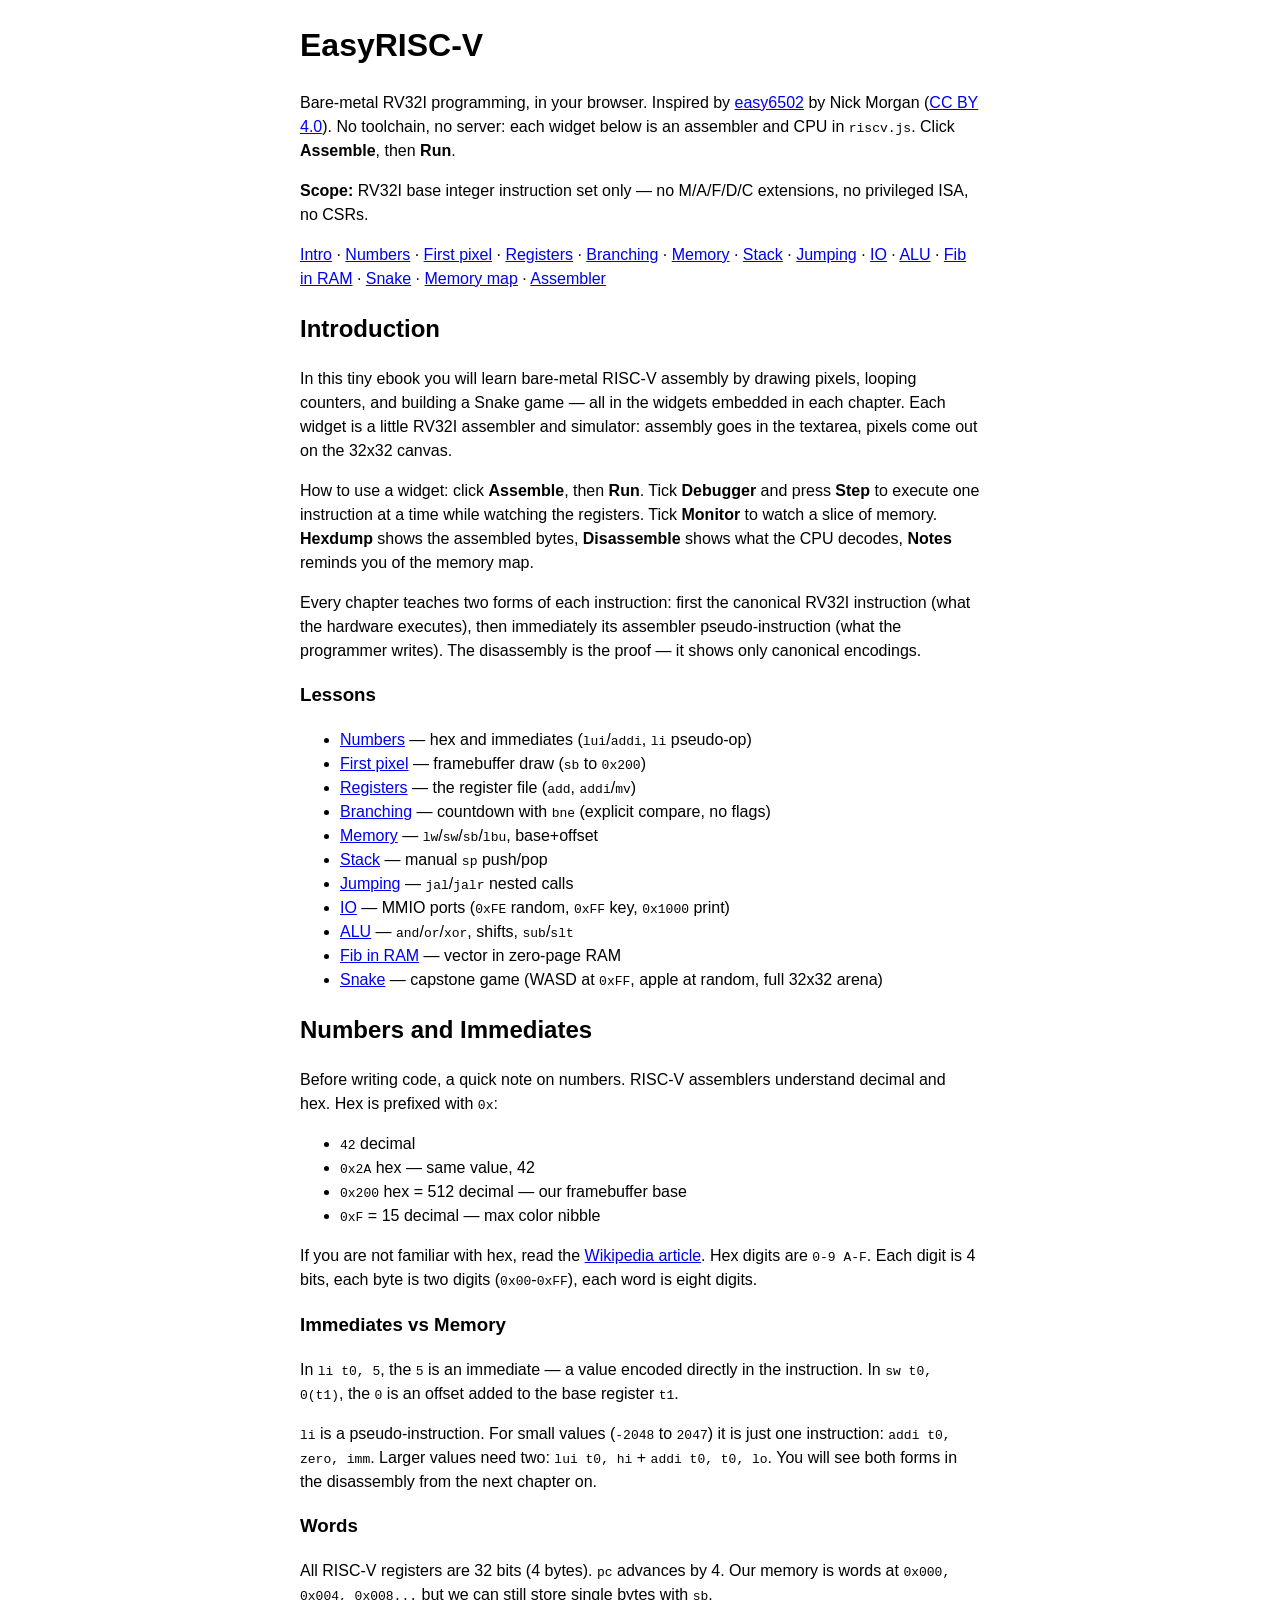
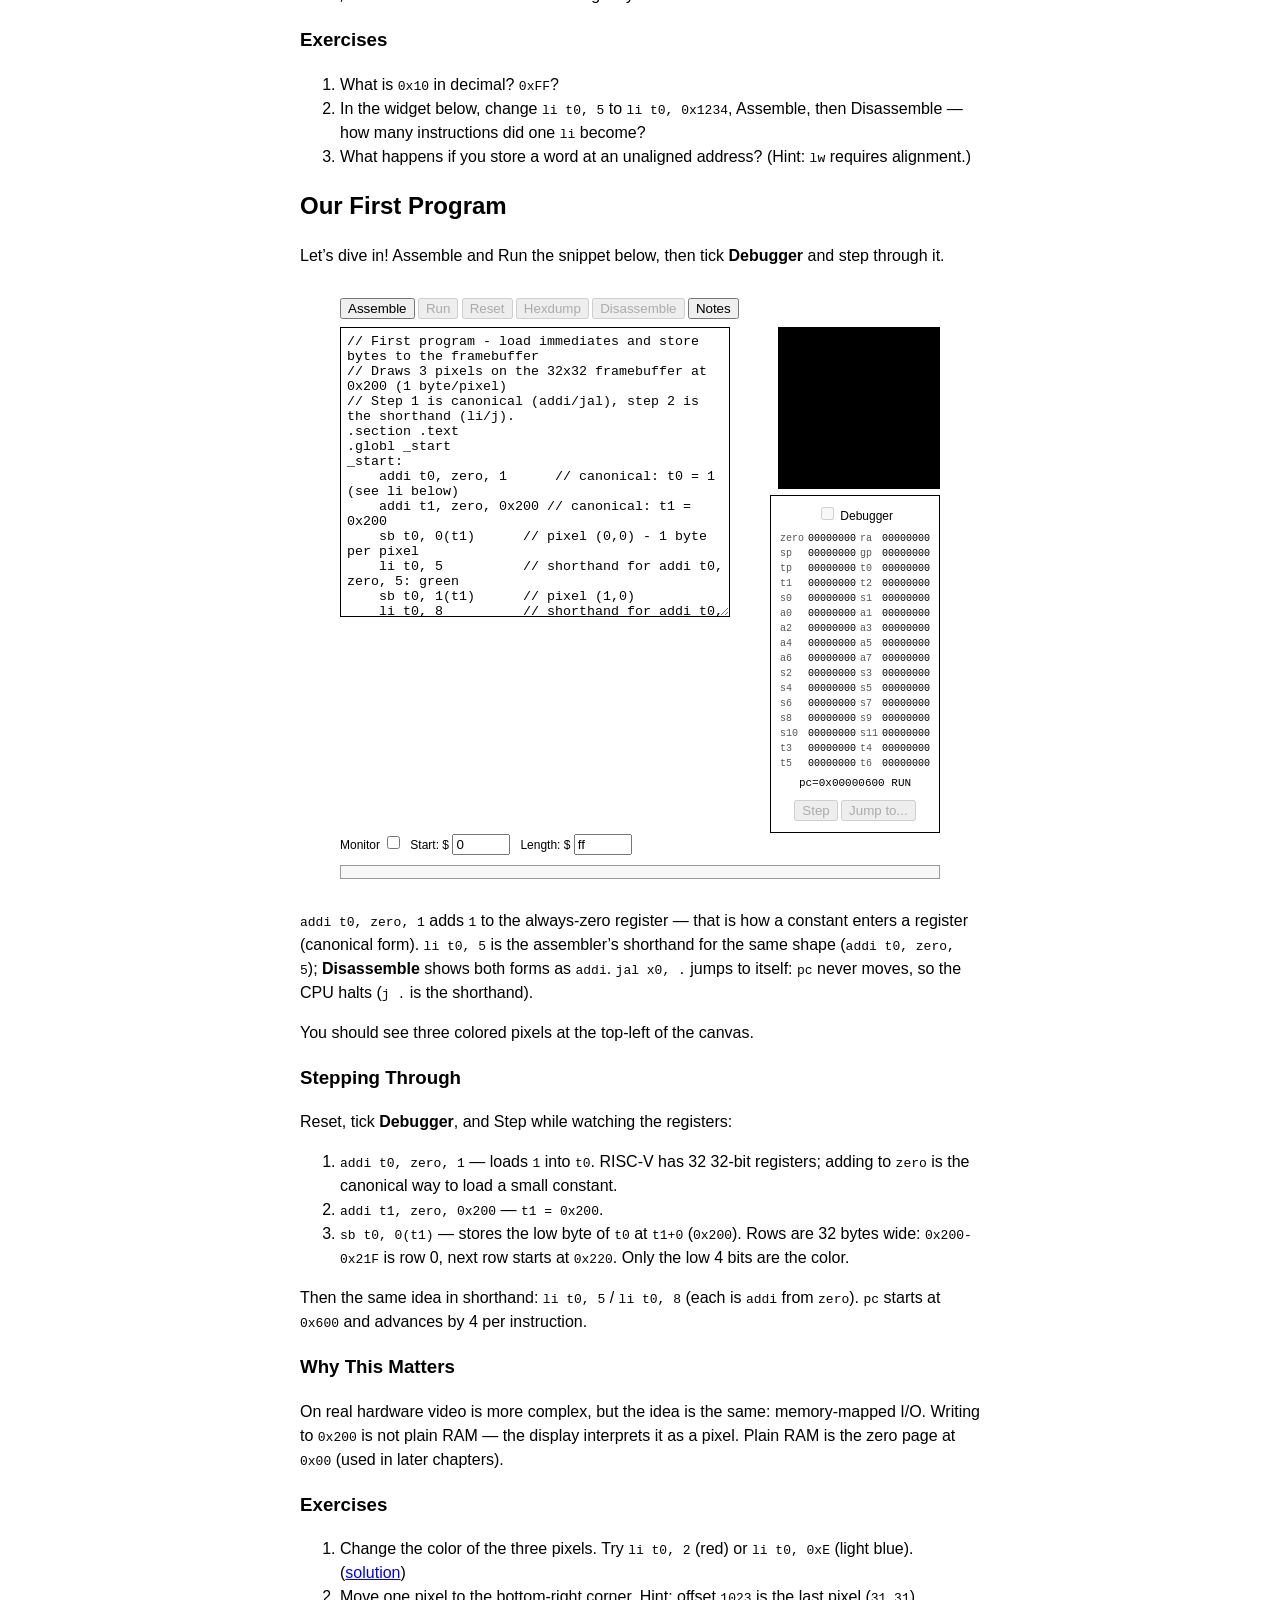
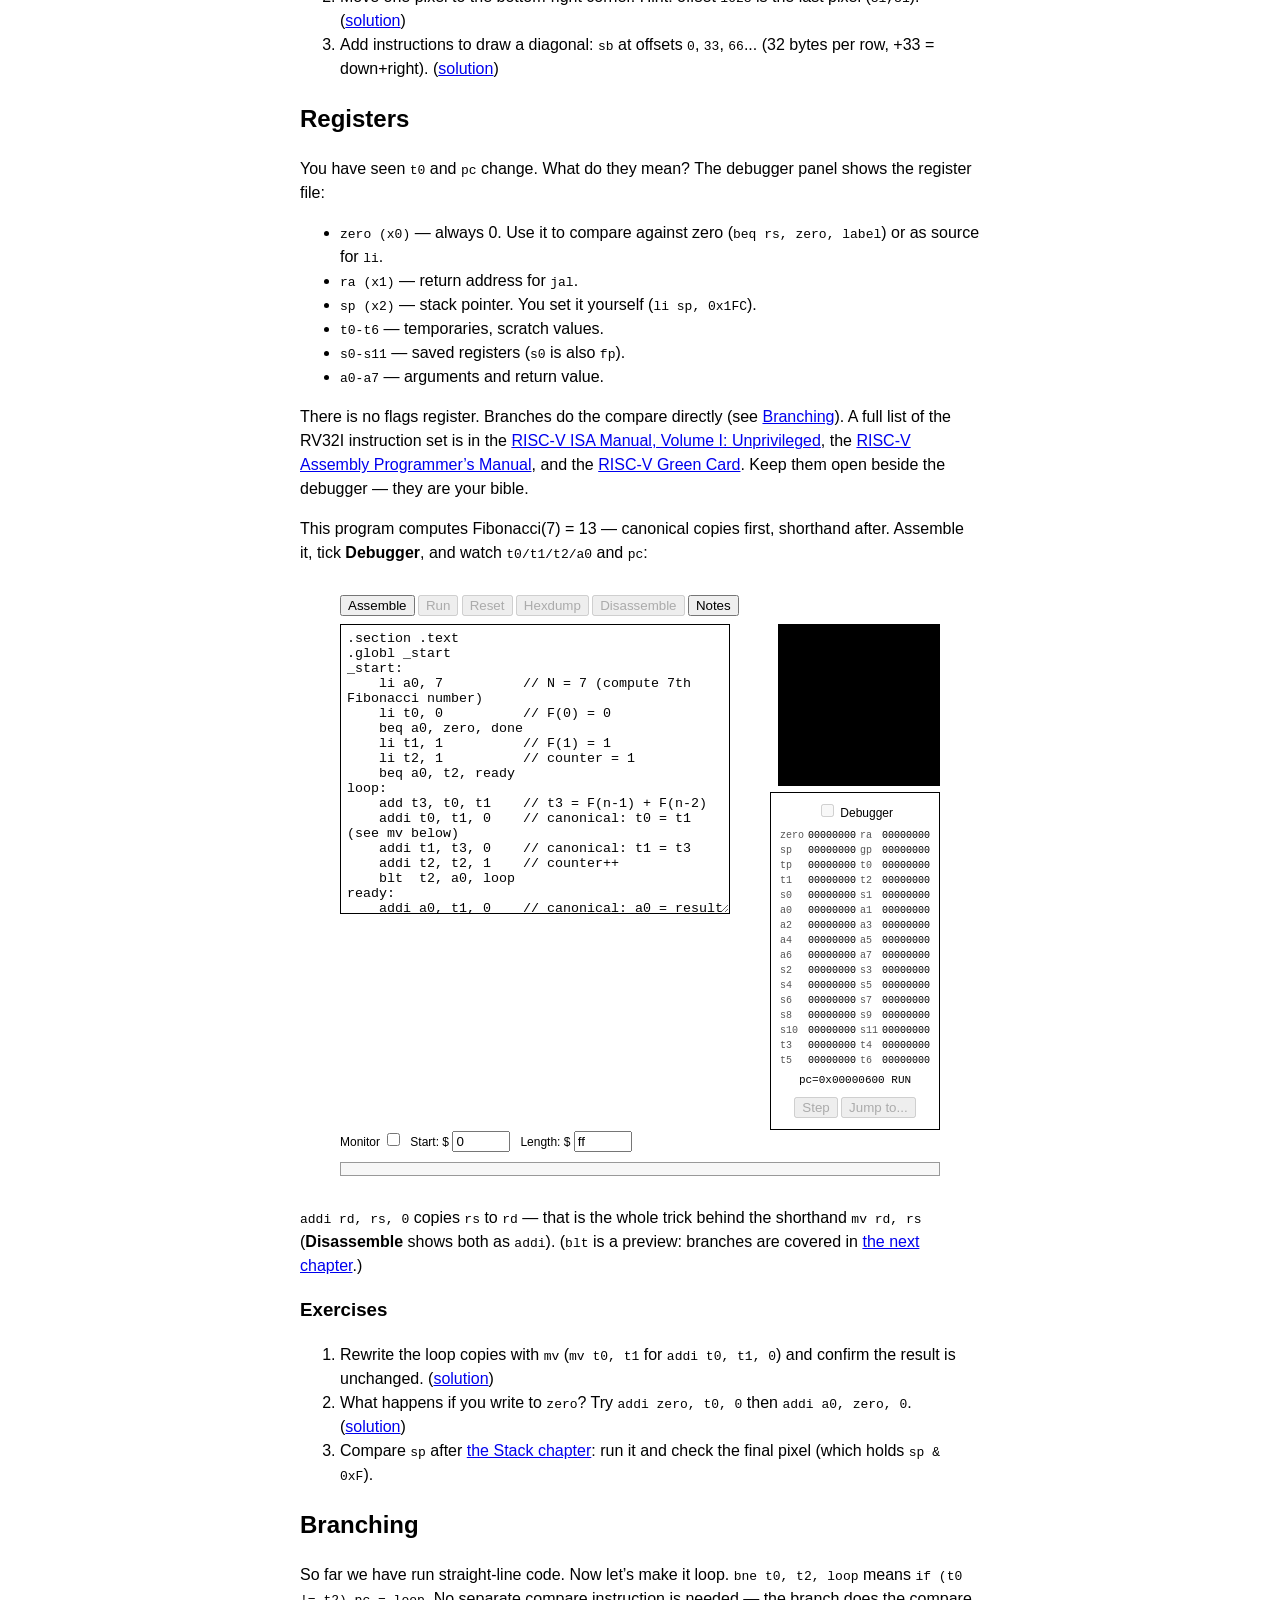
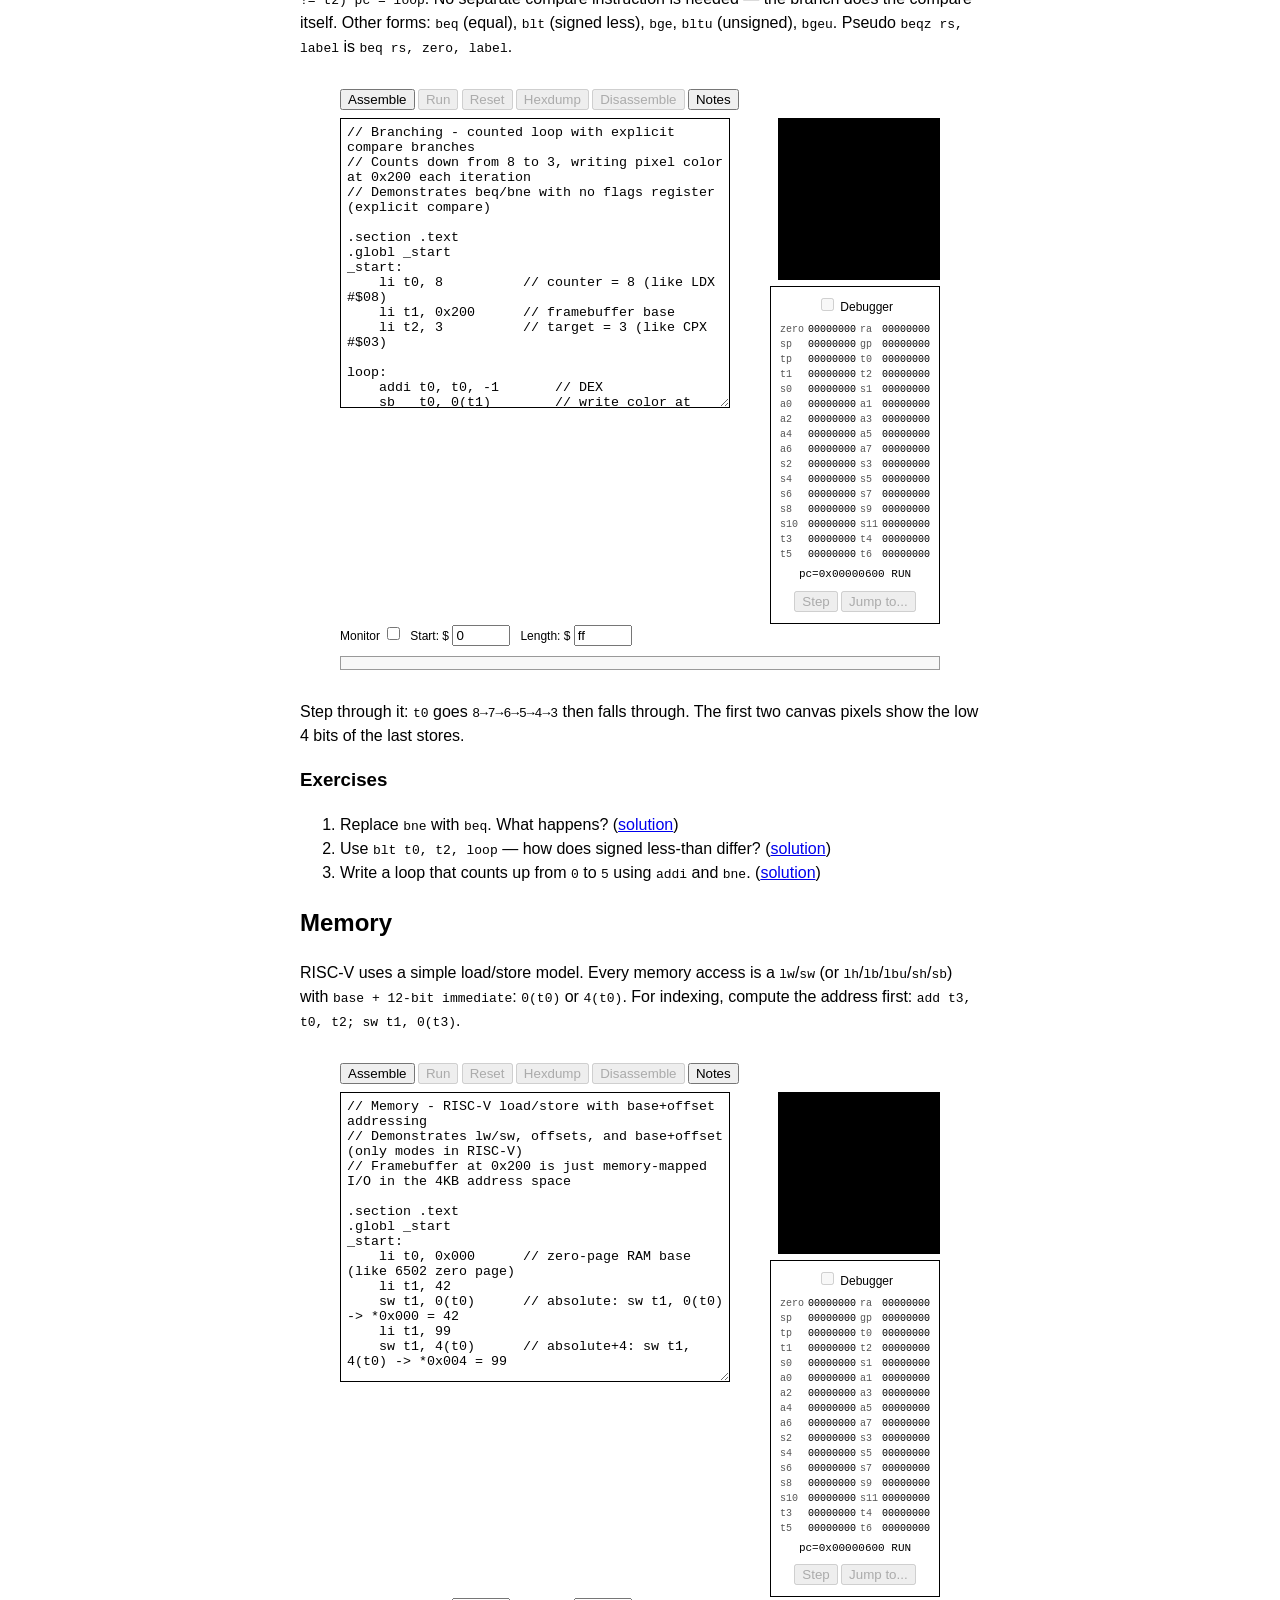
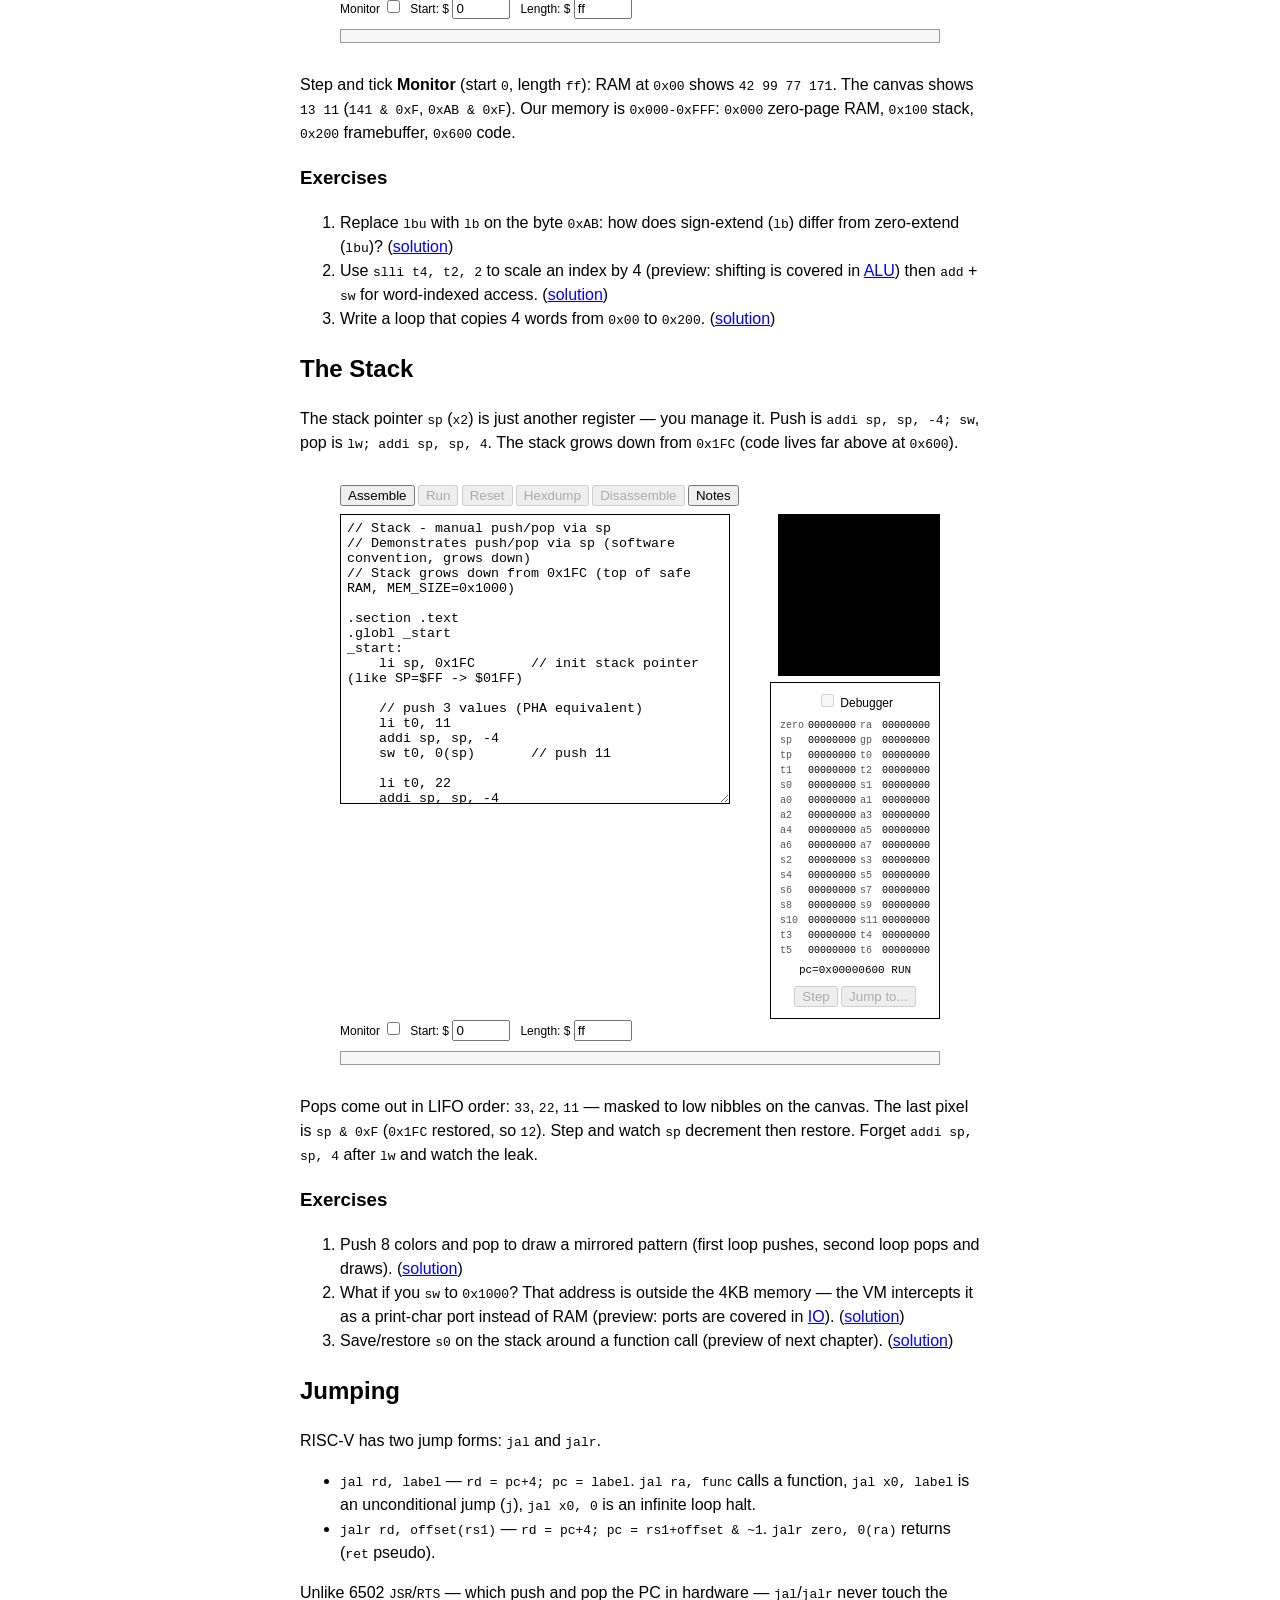
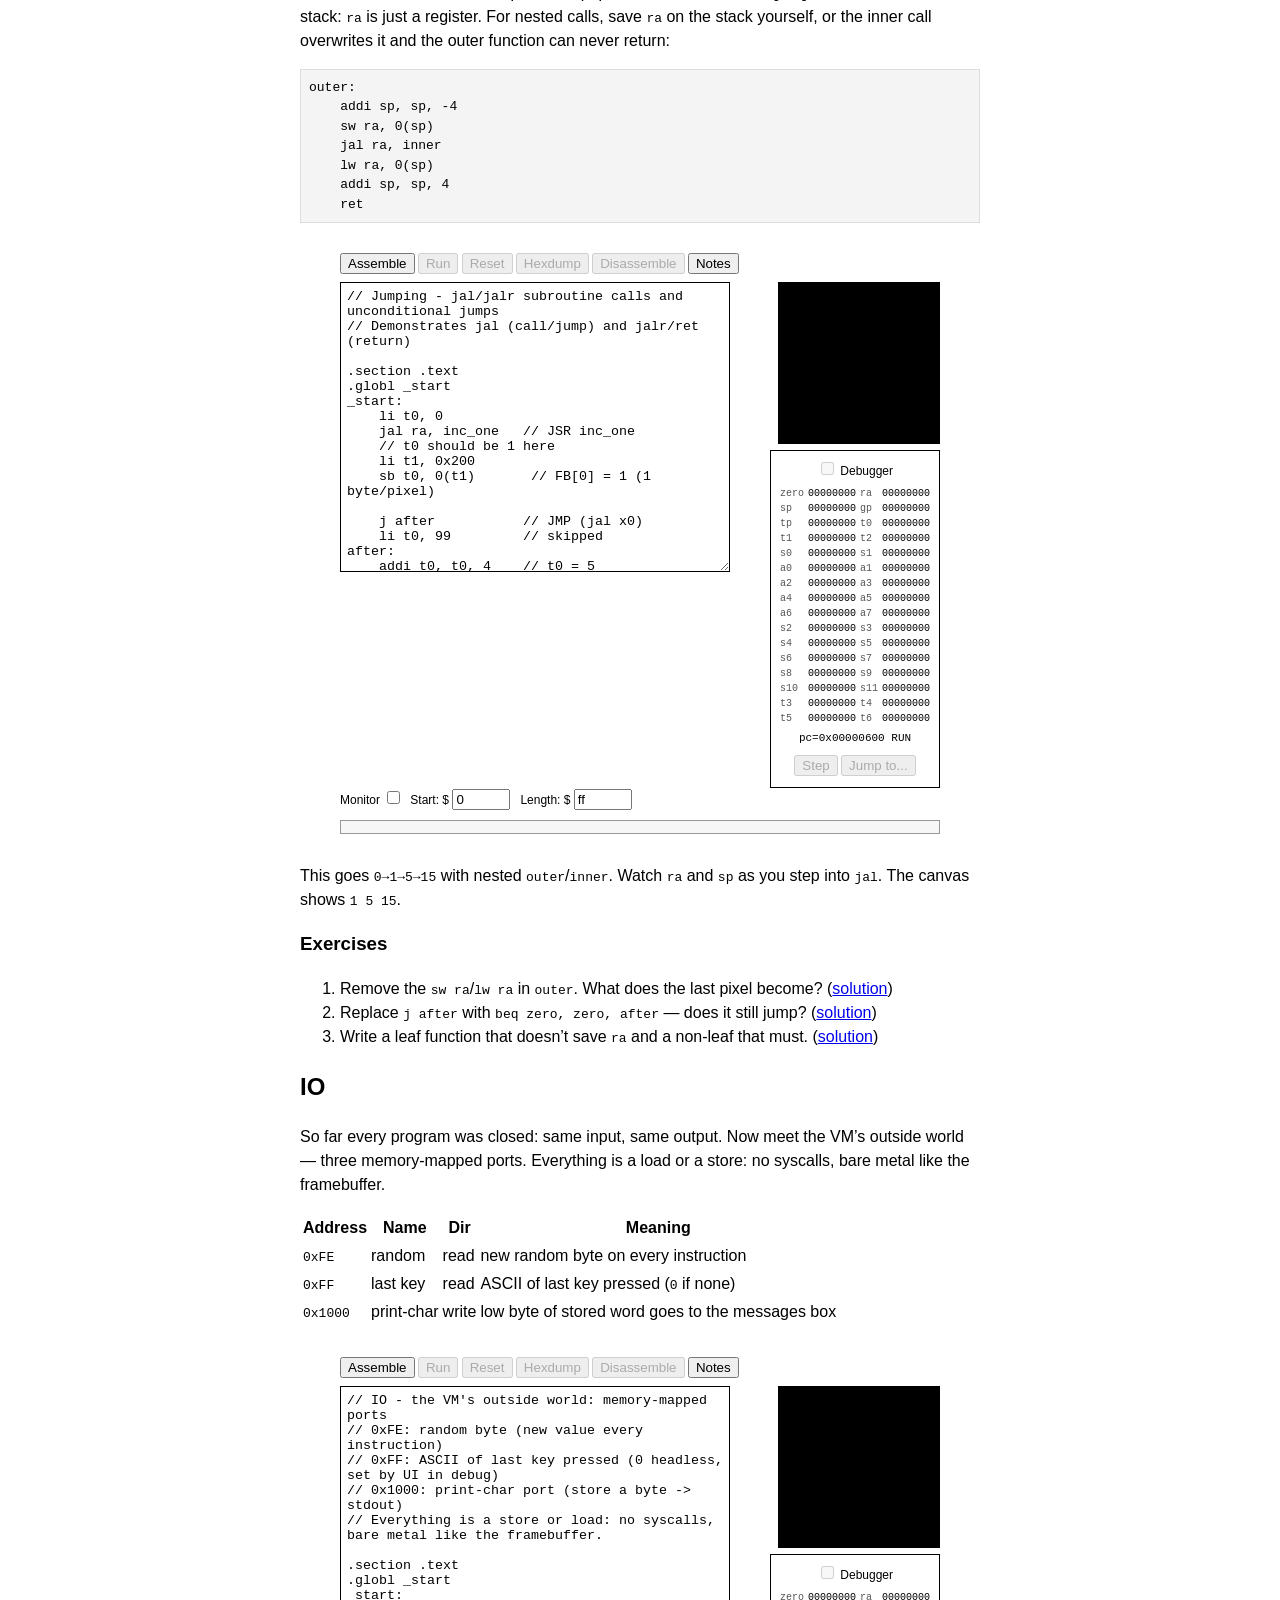
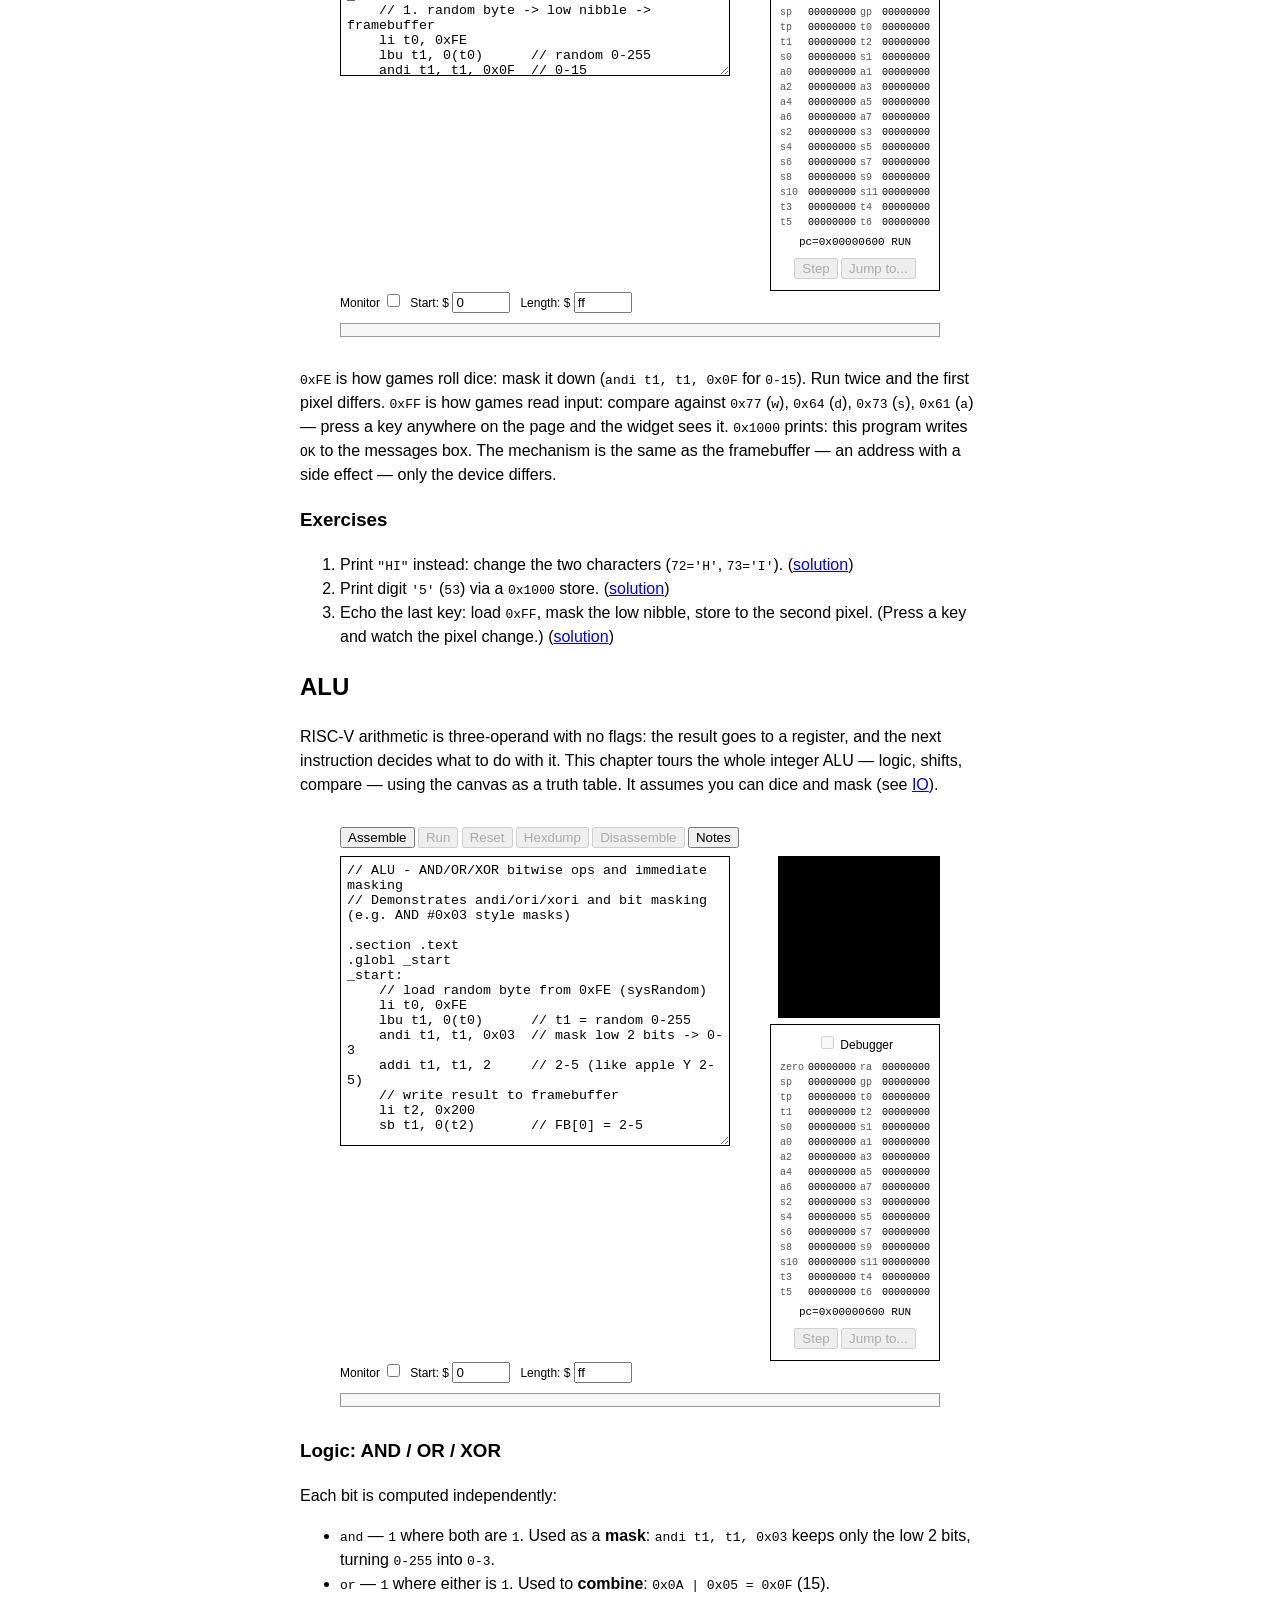
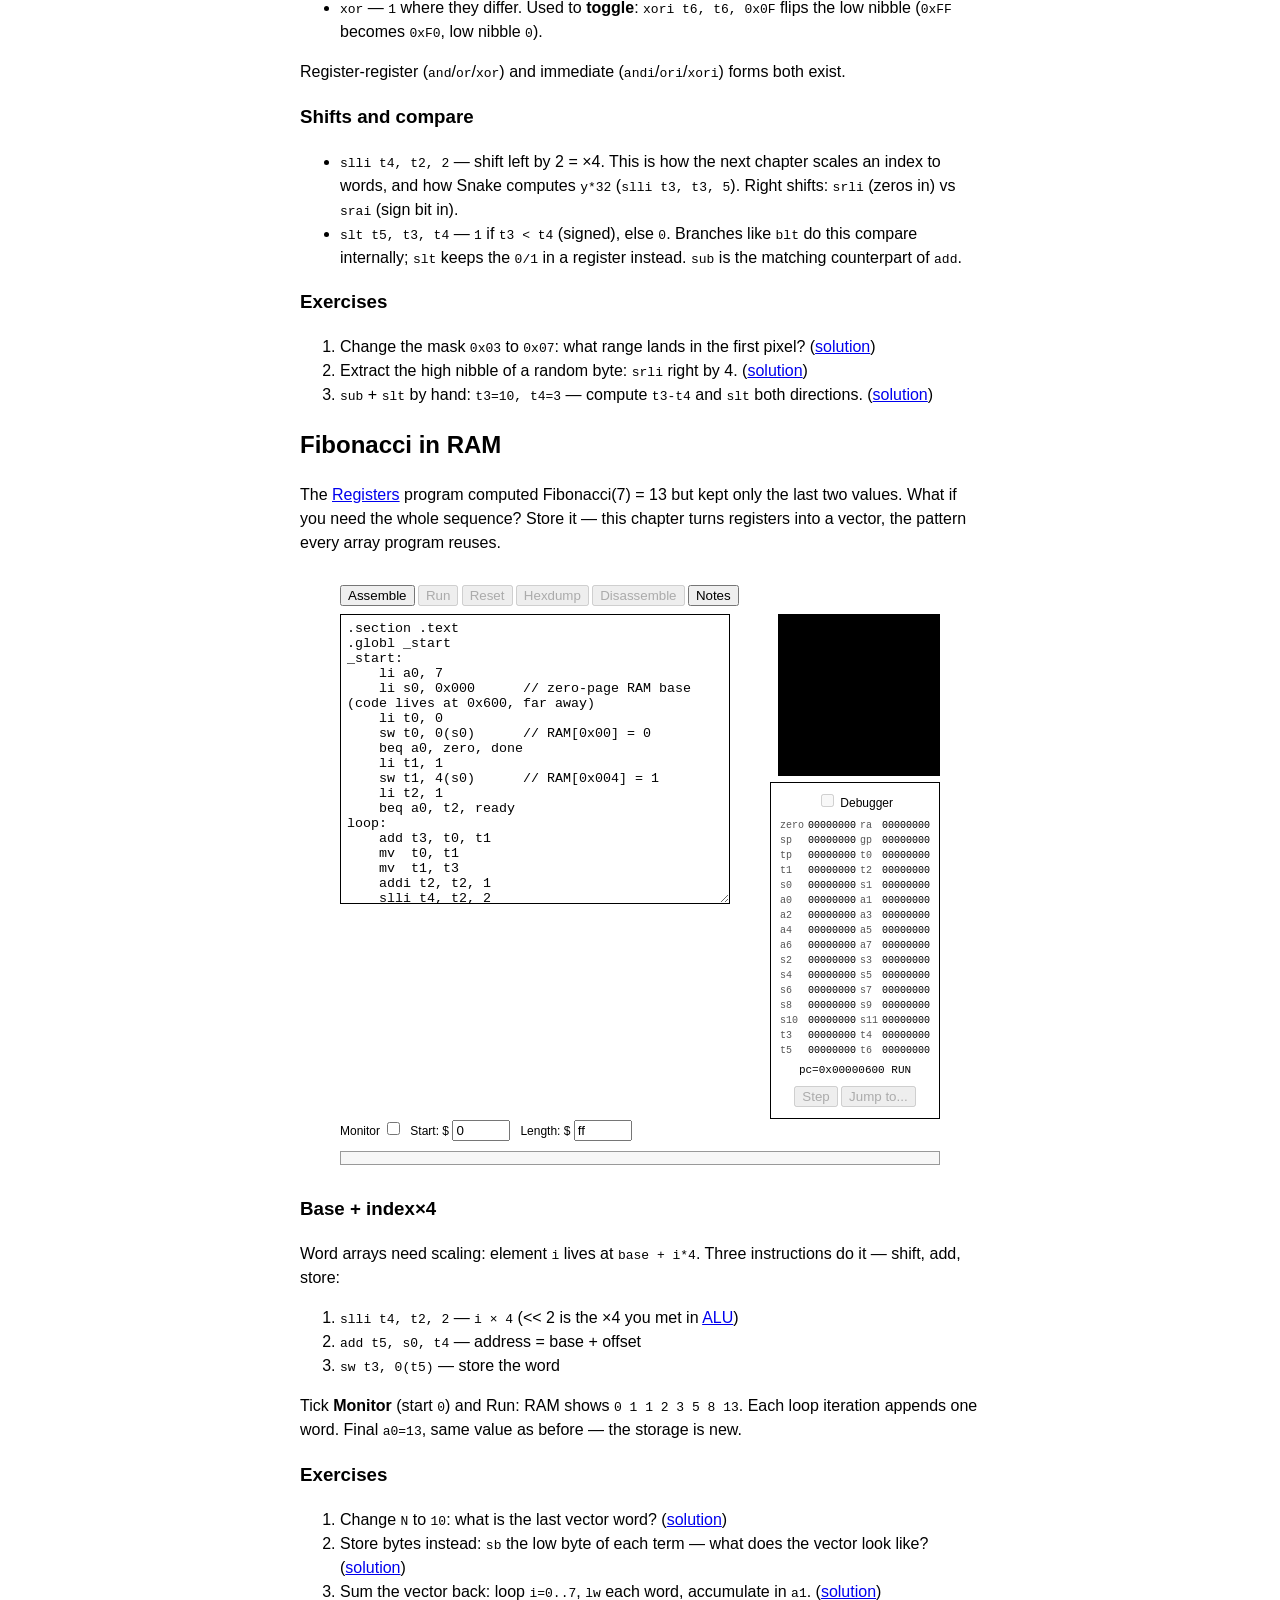
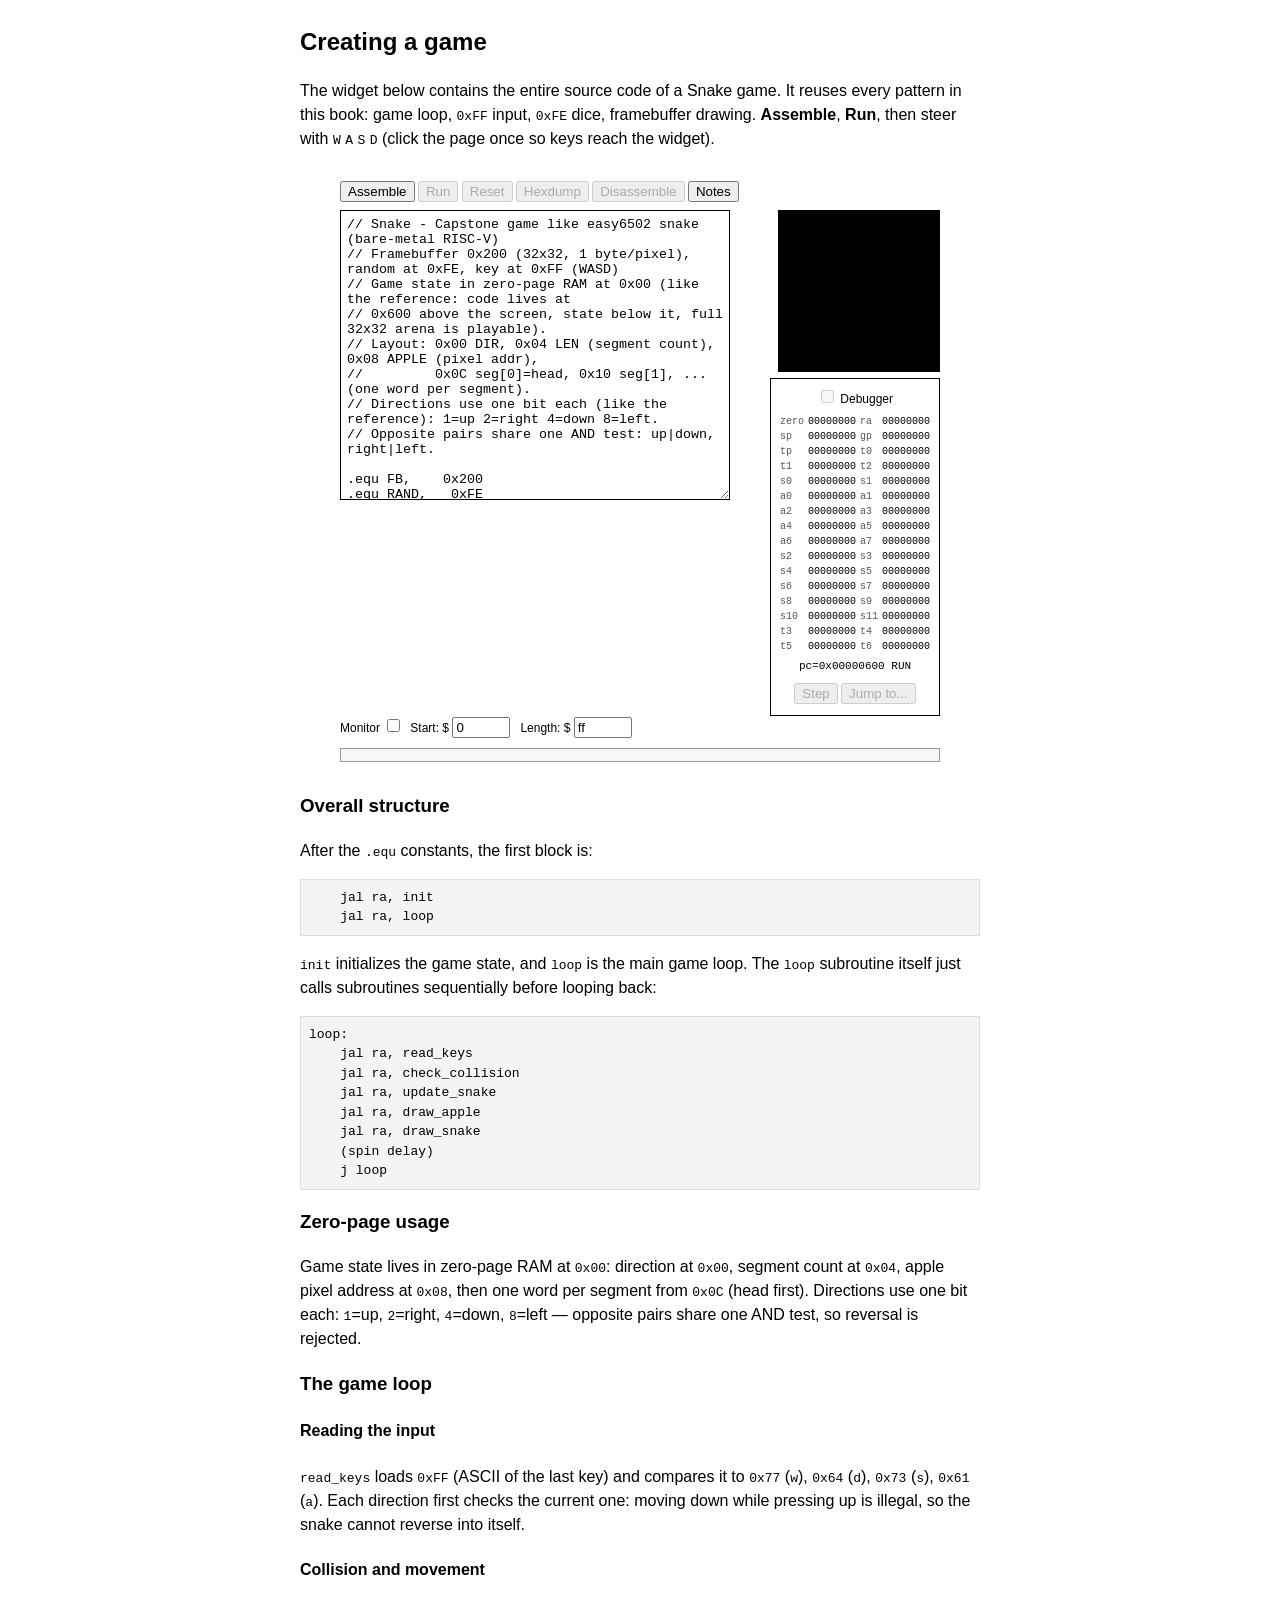
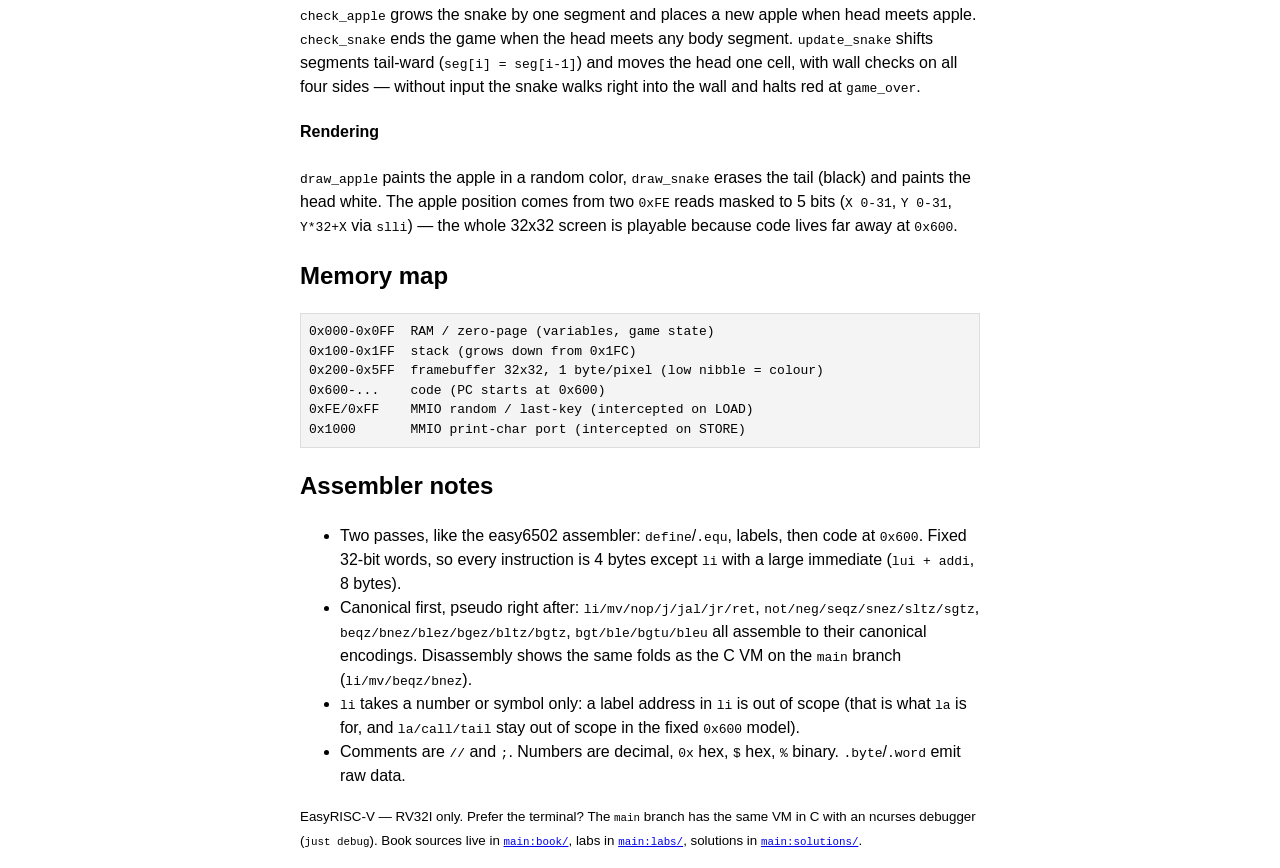
==== commit 744e61be: "chore(web): slim gh-pages to site-only, like the reference Branch held the whole main tree plus web " ====
--- a/index.html
+++ b/index.html
@@ -218,14 +218,14 @@
 <ol>
 <li>Change the color of the three pixels. Try <code>li t0, 2</code> (red)
 or <code>li t0, 0xE</code> (light blue).
-(<a href="solutions/01-pixel/ex01-change-color.s">solution</a>)</li>
+(<a href="https://github.com/H4bbit/easyriscv/blob/main/solutions/01-pixel/ex01-change-color.s">solution</a>)</li>
 <li>Move one pixel to the bottom-right corner. Hint: offset
 <code>1023</code> is the last pixel (<code>31,31</code>).
-(<a href="solutions/01-pixel/ex02-bottom-right.s">solution</a>)</li>
+(<a href="https://github.com/H4bbit/easyriscv/blob/main/solutions/01-pixel/ex02-bottom-right.s">solution</a>)</li>
 <li>Add instructions to draw a diagonal: <code>sb</code> at offsets
 <code>0</code>, <code>33</code>, <code>66</code>... (32 bytes per row, +33 =
 down+right).
-(<a href="solutions/01-pixel/ex03-diagonal.s">solution</a>)</li>
+(<a href="https://github.com/H4bbit/easyriscv/blob/main/solutions/01-pixel/ex03-diagonal.s">solution</a>)</li>
 </ol>
 </section>
 
@@ -331,10 +331,10 @@
 <ol>
 <li>Rewrite the loop copies with <code>mv</code> (<code>mv t0, t1</code> for
 <code>addi t0, t1, 0</code>) and confirm the result is unchanged.
-(<a href="solutions/04-registers/ex01-addi-move.s">solution</a>)</li>
+(<a href="https://github.com/H4bbit/easyriscv/blob/main/solutions/04-registers/ex01-addi-move.s">solution</a>)</li>
 <li>What happens if you write to <code>zero</code>? Try
 <code>addi zero, t0, 0</code> then <code>addi a0, zero, 0</code>.
-(<a href="solutions/04-registers/ex02-write-zero.s">solution</a>)</li>
+(<a href="https://github.com/H4bbit/easyriscv/blob/main/solutions/04-registers/ex02-write-zero.s">solution</a>)</li>
 <li>Compare <code>sp</code> after <a href="#stack">the Stack chapter</a>:
 run it and check the final pixel (which holds <code>sp &amp; 0xF</code>).</li>
 </ol>
@@ -426,12 +426,12 @@
 <h3>Exercises</h3>
 <ol>
 <li>Replace <code>bne</code> with <code>beq</code>. What happens?
-(<a href="solutions/05-branching/ex01-beq.s">solution</a>)</li>
+(<a href="https://github.com/H4bbit/easyriscv/blob/main/solutions/05-branching/ex01-beq.s">solution</a>)</li>
 <li>Use <code>blt t0, t2, loop</code> &mdash; how does signed less-than
-differ? (<a href="solutions/05-branching/ex02-blt.s">solution</a>)</li>
+differ? (<a href="https://github.com/H4bbit/easyriscv/blob/main/solutions/05-branching/ex02-blt.s">solution</a>)</li>
 <li>Write a loop that counts up from <code>0</code> to <code>5</code> using
 <code>addi</code> and <code>bne</code>.
-(<a href="solutions/05-branching/ex03-count-up.s">solution</a>)</li>
+(<a href="https://github.com/H4bbit/easyriscv/blob/main/solutions/05-branching/ex03-count-up.s">solution</a>)</li>
 </ol>
 </section>
 
@@ -539,14 +539,14 @@
 <li>Replace <code>lbu</code> with <code>lb</code> on the byte
 <code>0xAB</code>: how does sign-extend (<code>lb</code>) differ from
 zero-extend (<code>lbu</code>)?
-(<a href="solutions/06-memory/ex01-lb-lbu.s">solution</a>)</li>
+(<a href="https://github.com/H4bbit/easyriscv/blob/main/solutions/06-memory/ex01-lb-lbu.s">solution</a>)</li>
 <li>Use <code>slli t4, t2, 2</code> to scale an index by 4 (preview:
 shifting is covered in <a href="#alu">ALU</a>) then <code>add</code> +
 <code>sw</code> for word-indexed access.
-(<a href="solutions/06-memory/ex02-scaled-index.s">solution</a>)</li>
+(<a href="https://github.com/H4bbit/easyriscv/blob/main/solutions/06-memory/ex02-scaled-index.s">solution</a>)</li>
 <li>Write a loop that copies 4 words from <code>0x00</code> to
 <code>0x200</code>.
-(<a href="solutions/06-memory/ex03-copy-loop.s">solution</a>)</li>
+(<a href="https://github.com/H4bbit/easyriscv/blob/main/solutions/06-memory/ex03-copy-loop.s">solution</a>)</li>
 </ol>
 </section>
 
@@ -661,14 +661,14 @@
 <ol>
 <li>Push 8 colors and pop to draw a mirrored pattern (first loop pushes,
 second loop pops and draws).
-(<a href="solutions/07-stack/ex01-mirror.s">solution</a>)</li>
+(<a href="https://github.com/H4bbit/easyriscv/blob/main/solutions/07-stack/ex01-mirror.s">solution</a>)</li>
 <li>What if you <code>sw</code> to <code>0x1000</code>? That address is
 outside the 4KB memory &mdash; the VM intercepts it as a print-char port
 instead of RAM (preview: ports are covered in <a href="#io">IO</a>).
-(<a href="solutions/07-stack/ex02-mmio-print.s">solution</a>)</li>
+(<a href="https://github.com/H4bbit/easyriscv/blob/main/solutions/07-stack/ex02-mmio-print.s">solution</a>)</li>
 <li>Save/restore <code>s0</code> on the stack around a function call
 (preview of next chapter).
-(<a href="solutions/07-stack/ex03-save-s0.s">solution</a>)</li>
+(<a href="https://github.com/H4bbit/easyriscv/blob/main/solutions/07-stack/ex03-save-s0.s">solution</a>)</li>
 </ol>
 </section>
 
@@ -793,13 +793,13 @@
 <ol>
 <li>Remove the <code>sw ra</code>/<code>lw ra</code> in
 <code>outer</code>. What does the last pixel become?
-(<a href="solutions/08-jumping/ex01-no-save-ra.s">solution</a>)</li>
+(<a href="https://github.com/H4bbit/easyriscv/blob/main/solutions/08-jumping/ex01-no-save-ra.s">solution</a>)</li>
 <li>Replace <code>j after</code> with
 <code>beq zero, zero, after</code> &mdash; does it still jump?
-(<a href="solutions/08-jumping/ex02-beq-jump.s">solution</a>)</li>
+(<a href="https://github.com/H4bbit/easyriscv/blob/main/solutions/08-jumping/ex02-beq-jump.s">solution</a>)</li>
 <li>Write a leaf function that doesn&rsquo;t save <code>ra</code> and a
 non-leaf that must.
-(<a href="solutions/08-jumping/ex03-leaf-nonleaf.s">solution</a>)</li>
+(<a href="https://github.com/H4bbit/easyriscv/blob/main/solutions/08-jumping/ex03-leaf-nonleaf.s">solution</a>)</li>
 </ol>
 </section>
 
@@ -904,13 +904,13 @@
 <ol>
 <li>Print <code>"HI"</code> instead: change the two characters
 (<code>72='H'</code>, <code>73='I'</code>).
-(<a href="solutions/10-io/ex01-hi.s">solution</a>)</li>
+(<a href="https://github.com/H4bbit/easyriscv/blob/main/solutions/10-io/ex01-hi.s">solution</a>)</li>
 <li>Print digit <code>'5'</code> (<code>53</code>) via a
 <code>0x1000</code> store.
-(<a href="solutions/10-io/ex02-digit.s">solution</a>)</li>
+(<a href="https://github.com/H4bbit/easyriscv/blob/main/solutions/10-io/ex02-digit.s">solution</a>)</li>
 <li>Echo the last key: load <code>0xFF</code>, mask the low nibble, store
 to the second pixel. (Press a key and watch the pixel change.)
-(<a href="solutions/10-io/ex03-echo-key.s">solution</a>)</li>
+(<a href="https://github.com/H4bbit/easyriscv/blob/main/solutions/10-io/ex03-echo-key.s">solution</a>)</li>
 </ol>
 </section>
 
@@ -1034,12 +1034,12 @@
 <ol>
 <li>Change the mask <code>0x03</code> to <code>0x07</code>: what range lands
 in the first pixel?
-(<a href="solutions/11-alu/ex01-mask7.s">solution</a>)</li>
+(<a href="https://github.com/H4bbit/easyriscv/blob/main/solutions/11-alu/ex01-mask7.s">solution</a>)</li>
 <li>Extract the high nibble of a random byte: <code>srli</code> right by 4.
-(<a href="solutions/11-alu/ex02-high-nibble.s">solution</a>)</li>
+(<a href="https://github.com/H4bbit/easyriscv/blob/main/solutions/11-alu/ex02-high-nibble.s">solution</a>)</li>
 <li><code>sub</code> + <code>slt</code> by hand: <code>t3=10, t4=3</code>
 &mdash; compute <code>t3-t4</code> and <code>slt</code> both directions.
-(<a href="solutions/11-alu/ex03-sub-slt.s">solution</a>)</li>
+(<a href="https://github.com/H4bbit/easyriscv/blob/main/solutions/11-alu/ex03-sub-slt.s">solution</a>)</li>
 </ol>
 </section>
 
@@ -1137,13 +1137,13 @@
 <h3>Exercises</h3>
 <ol>
 <li>Change <code>N</code> to <code>10</code>: what is the last vector word?
-(<a href="solutions/12-fib-ram/ex01-n10.s">solution</a>)</li>
+(<a href="https://github.com/H4bbit/easyriscv/blob/main/solutions/12-fib-ram/ex01-n10.s">solution</a>)</li>
 <li>Store bytes instead: <code>sb</code> the low byte of each term &mdash;
 what does the vector look like?
-(<a href="solutions/12-fib-ram/ex02-bytes.s">solution</a>)</li>
+(<a href="https://github.com/H4bbit/easyriscv/blob/main/solutions/12-fib-ram/ex02-bytes.s">solution</a>)</li>
 <li>Sum the vector back: loop <code>i=0..7</code>, <code>lw</code> each
 word, accumulate in <code>a1</code>.
-(<a href="solutions/12-fib-ram/ex03-sum.s">solution</a>)</li>
+(<a href="https://github.com/H4bbit/easyriscv/blob/main/solutions/12-fib-ram/ex03-sum.s">solution</a>)</li>
 </ol>
 </section>
 
@@ -1535,9 +1535,9 @@
 <footer>
 <p><small>EasyRISC-V &mdash; RV32I only. Prefer the terminal? The
 <code>main</code> branch has the same VM in C with an ncurses debugger
-(<code>just debug</code>). Book sources live in <code>main:book/</code>,
-labs in <code>main:labs/</code>, solutions in
-<code>main:solutions/</code>.</small></p>
+(<code>just debug</code>). Book sources live in <a href="https://github.com/H4bbit/easyriscv/tree/main/book"><code>main:book/</code></a>,
+labs in <a href="https://github.com/H4bbit/easyriscv/tree/main/labs"><code>main:labs/</code></a>, solutions in
+<a href="https://github.com/H4bbit/easyriscv/tree/main/solutions"><code>main:solutions/</code></a>.</small></p>
 </footer>
 </div>
 <script src="riscv.js"></script>
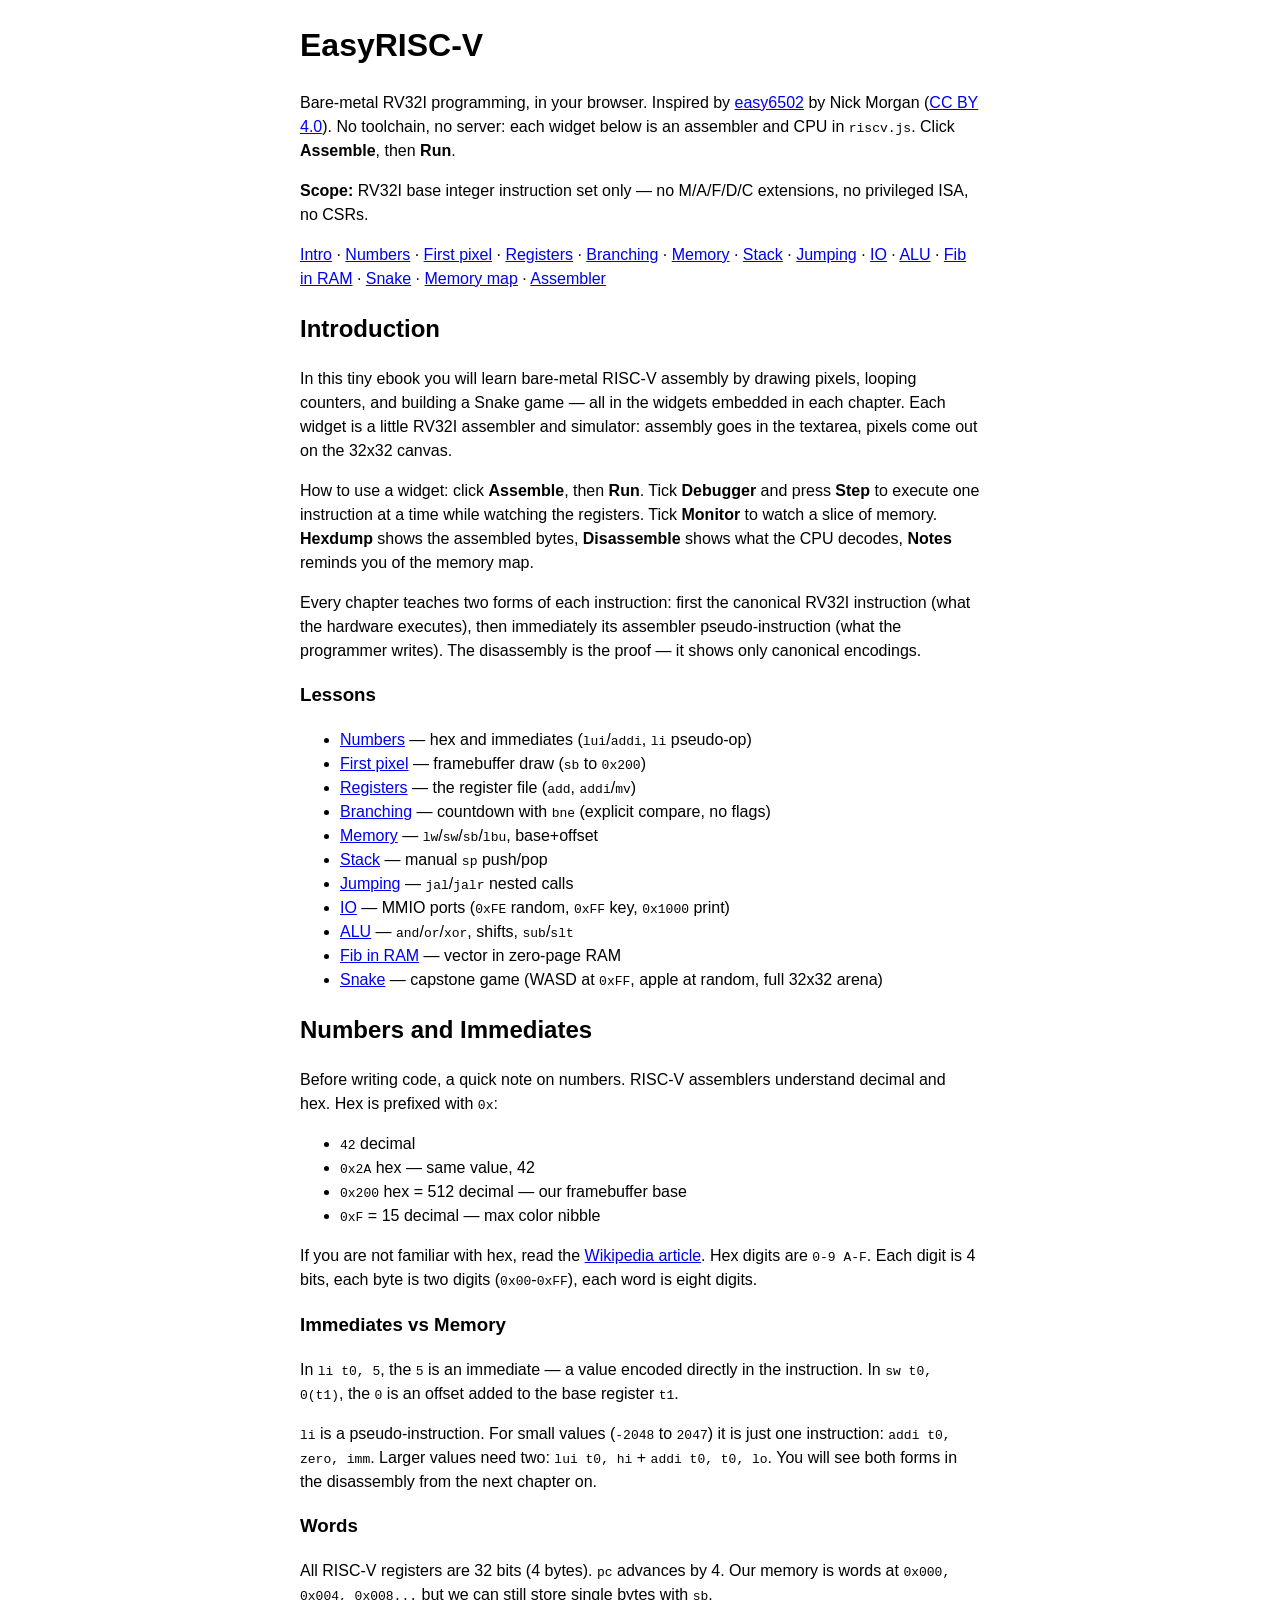
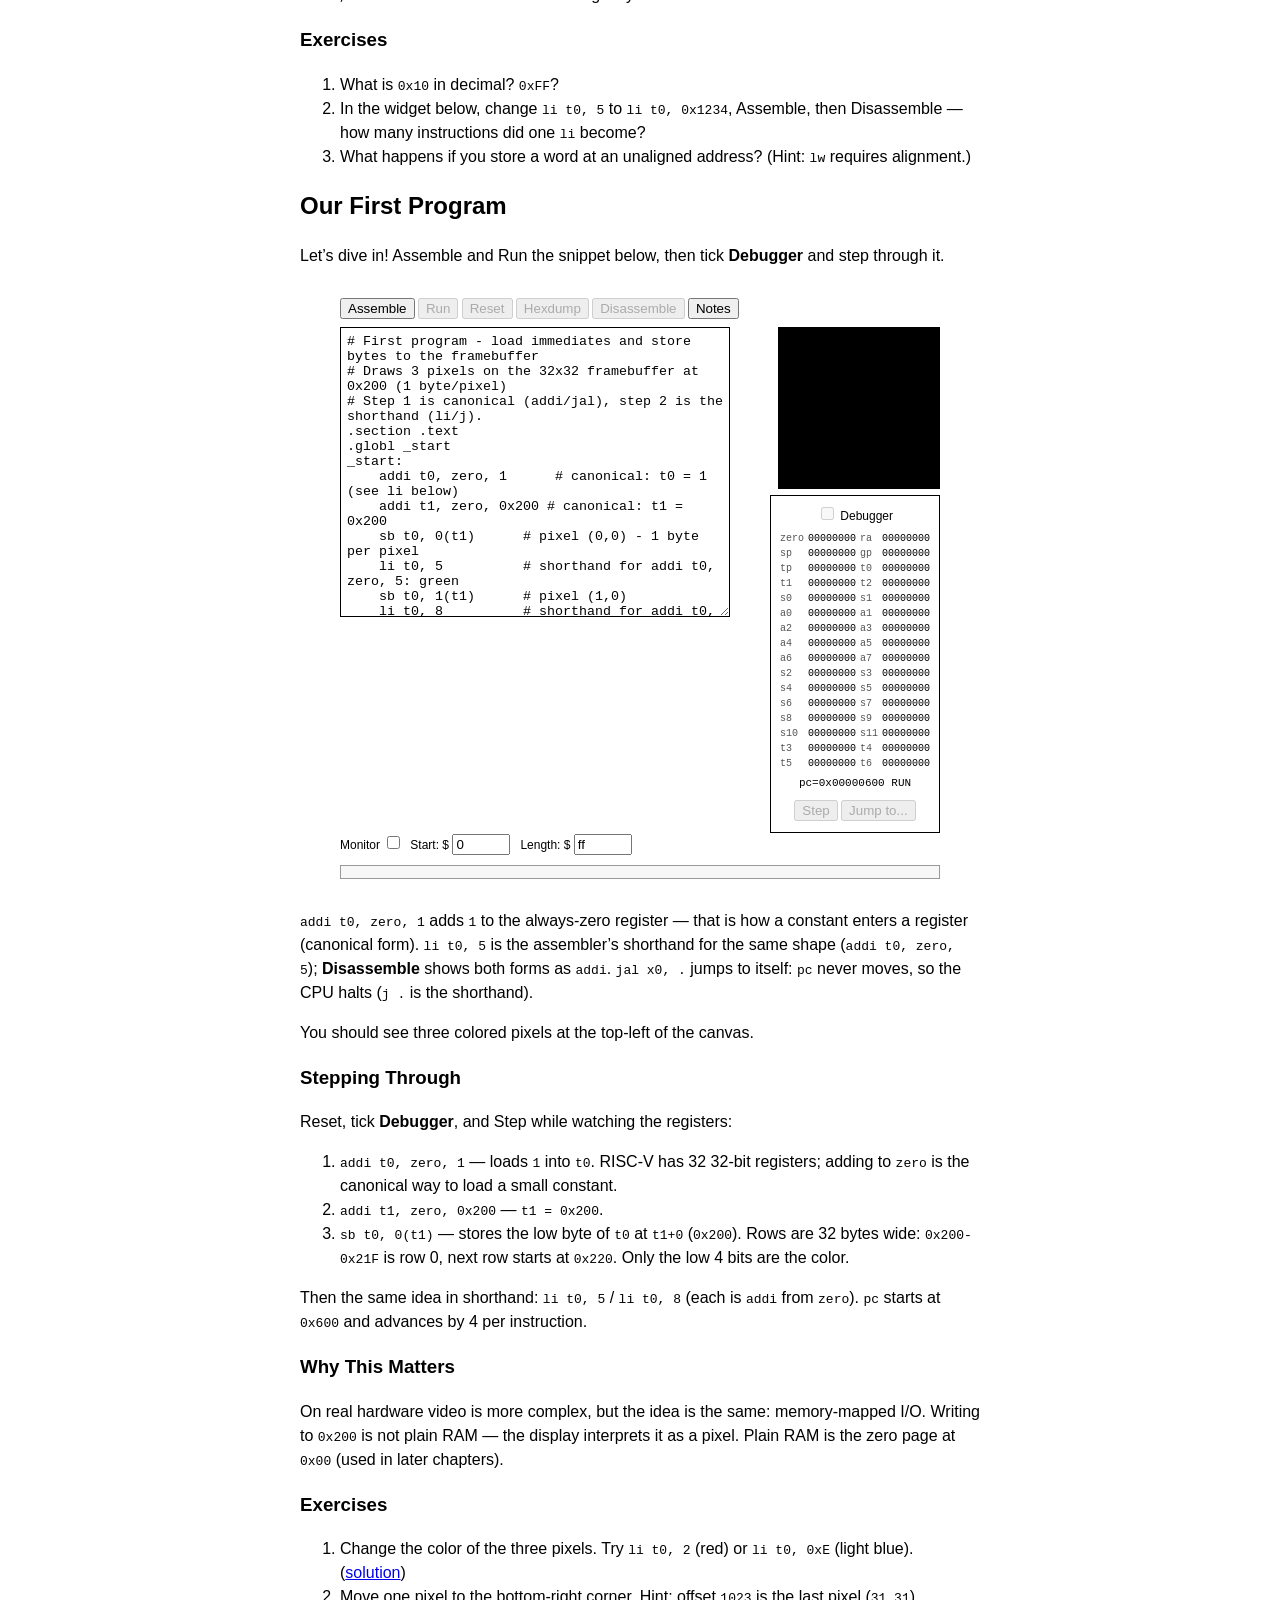
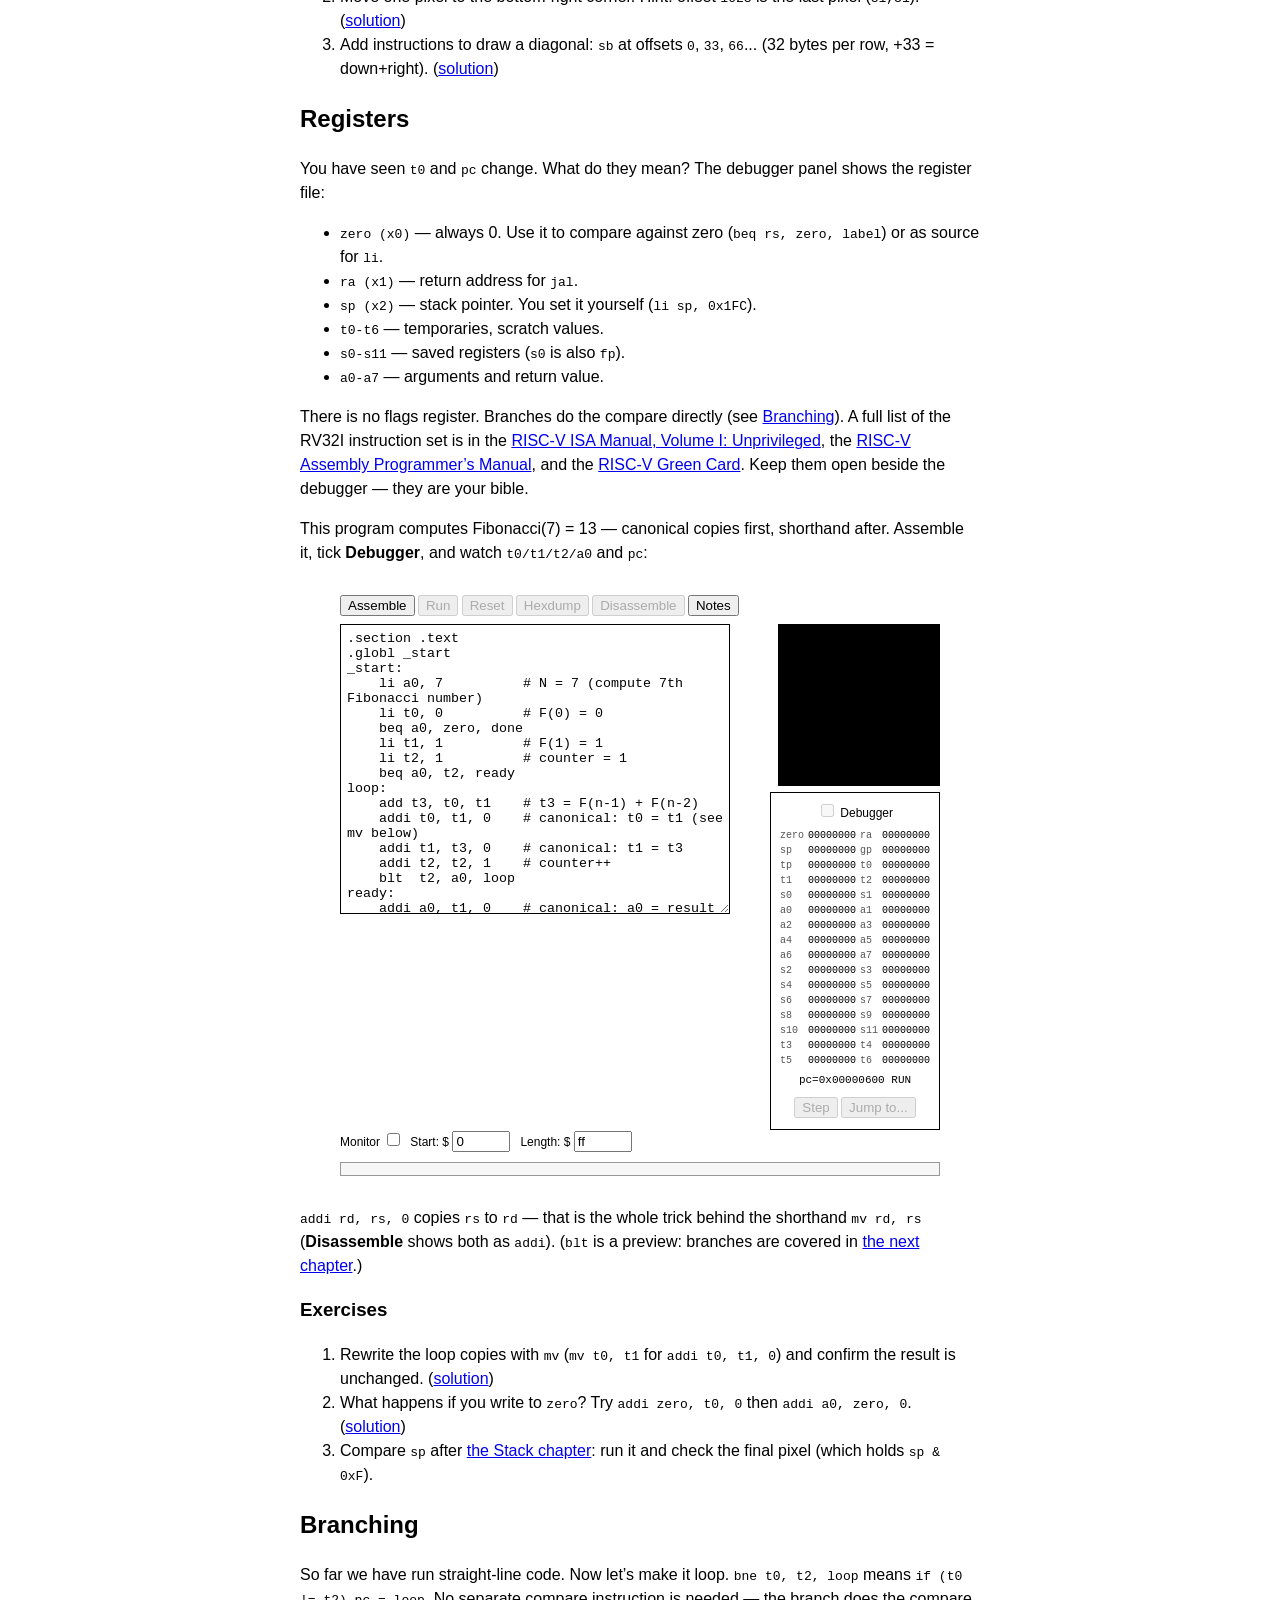
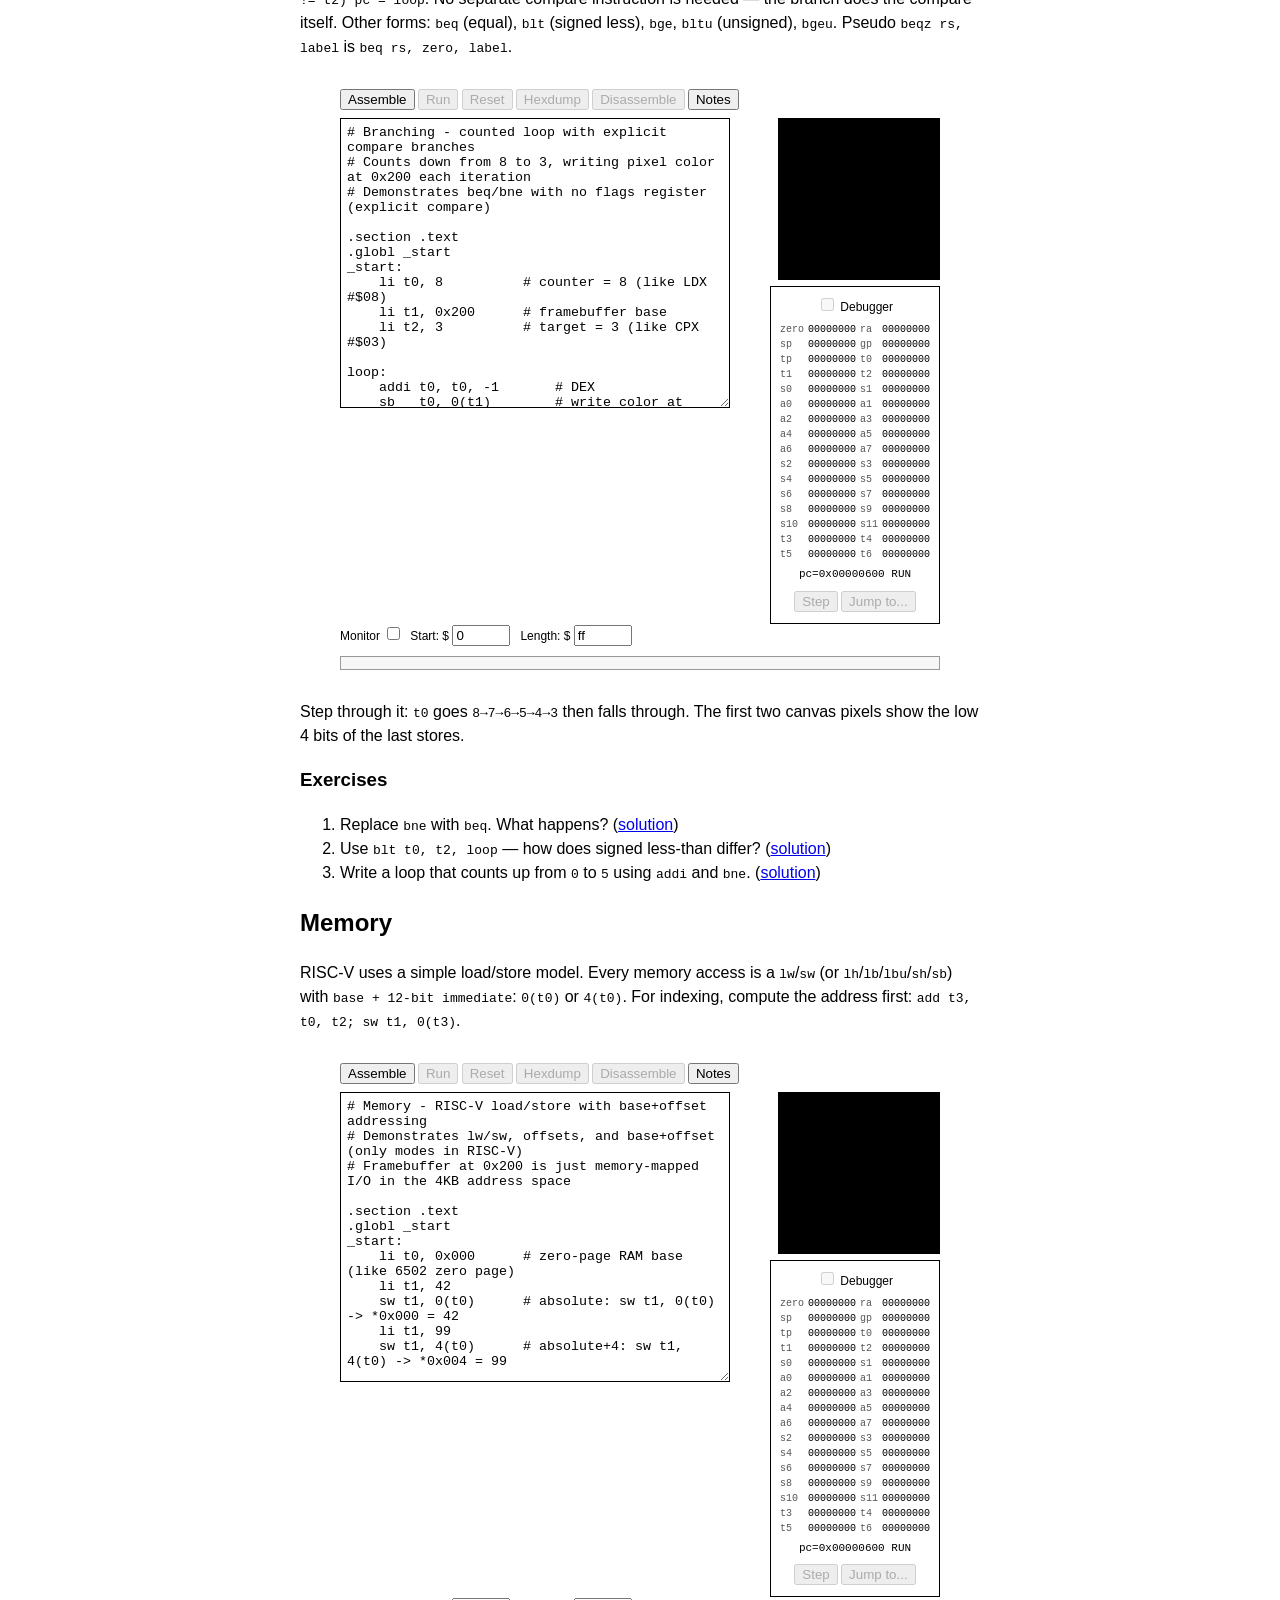
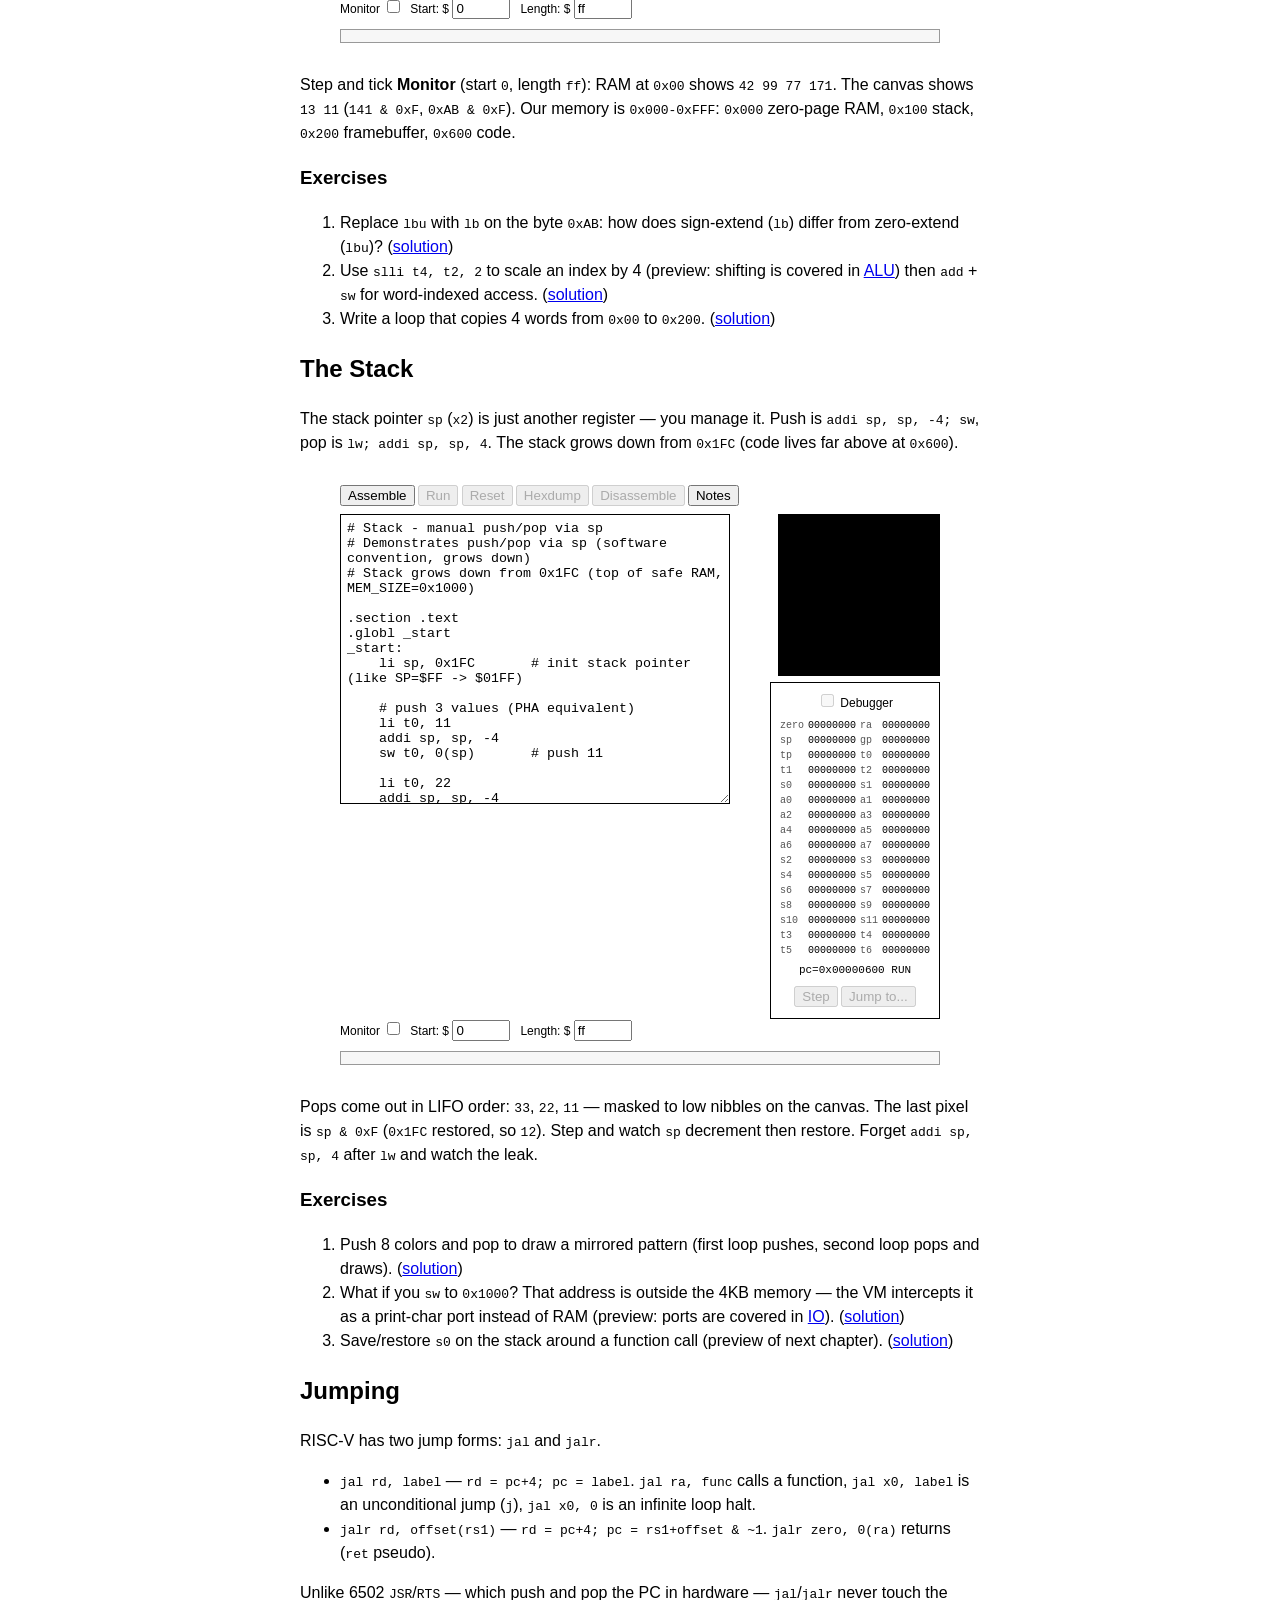
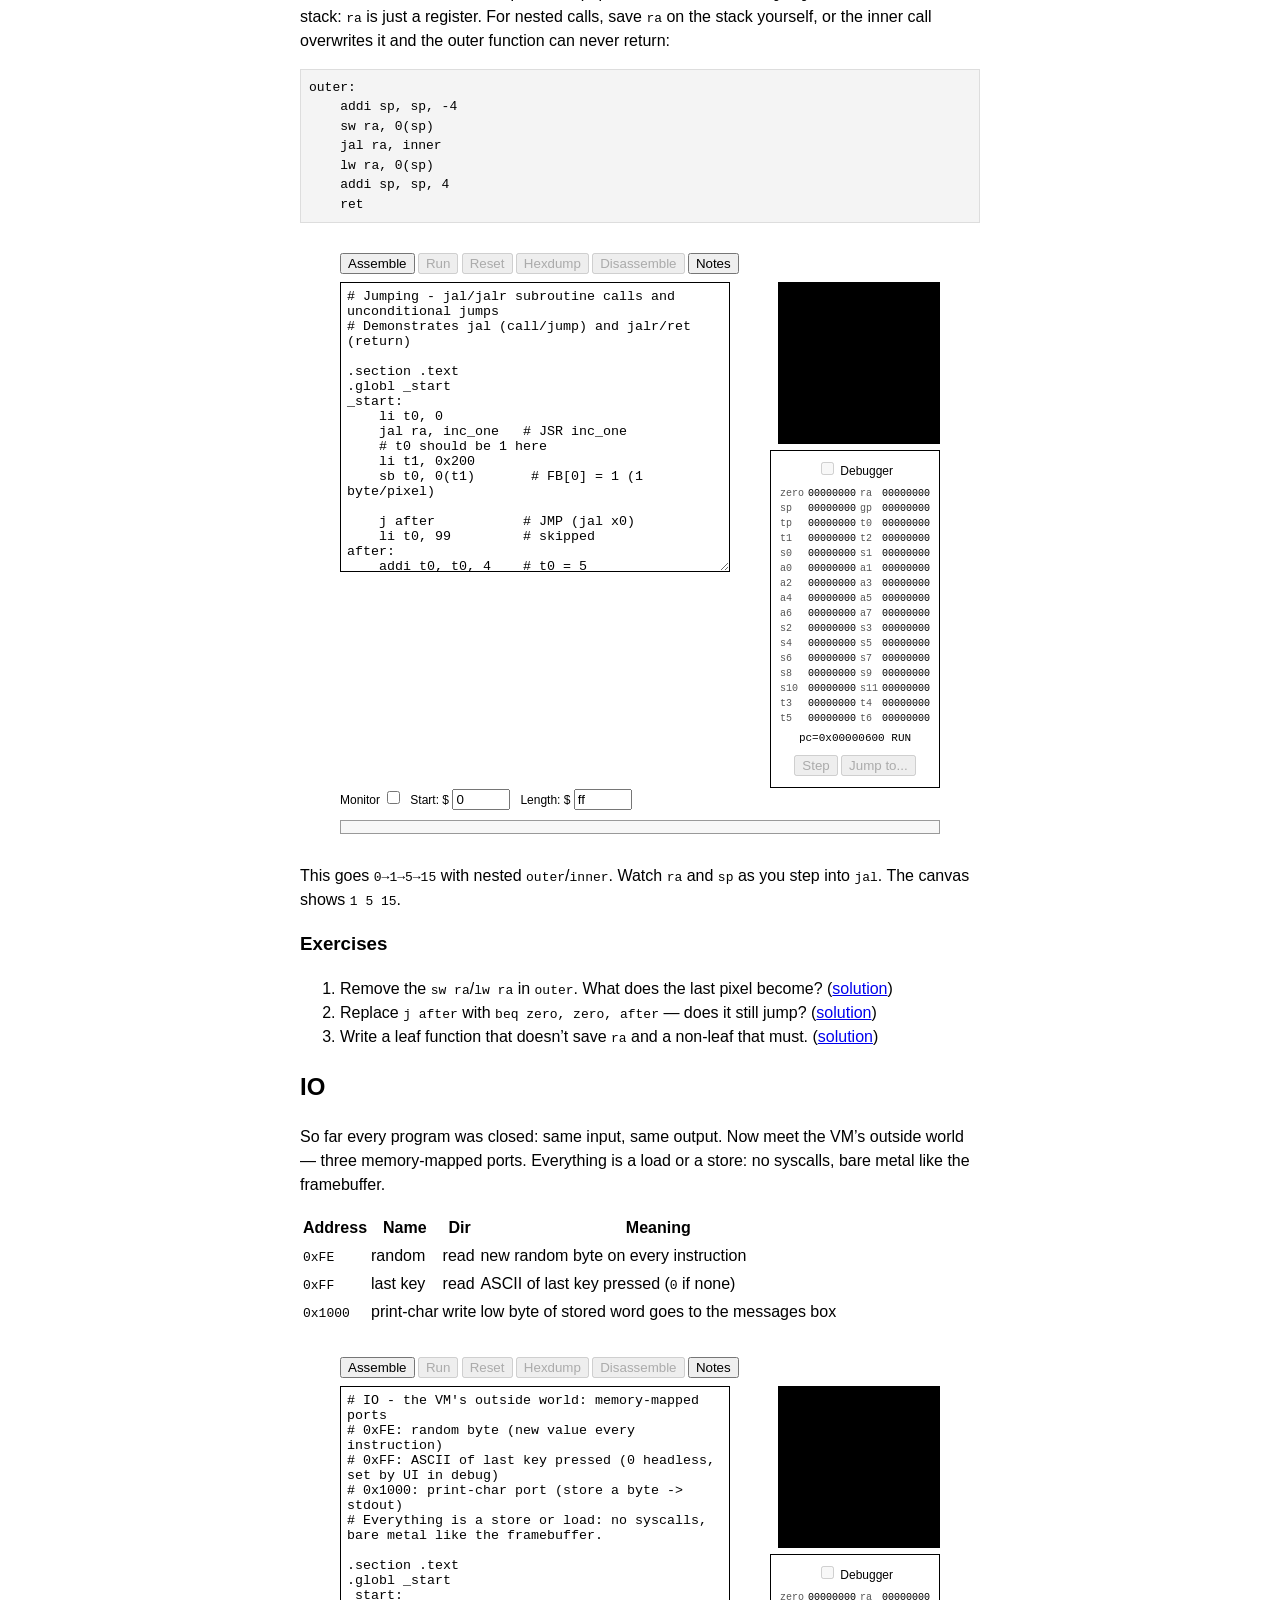
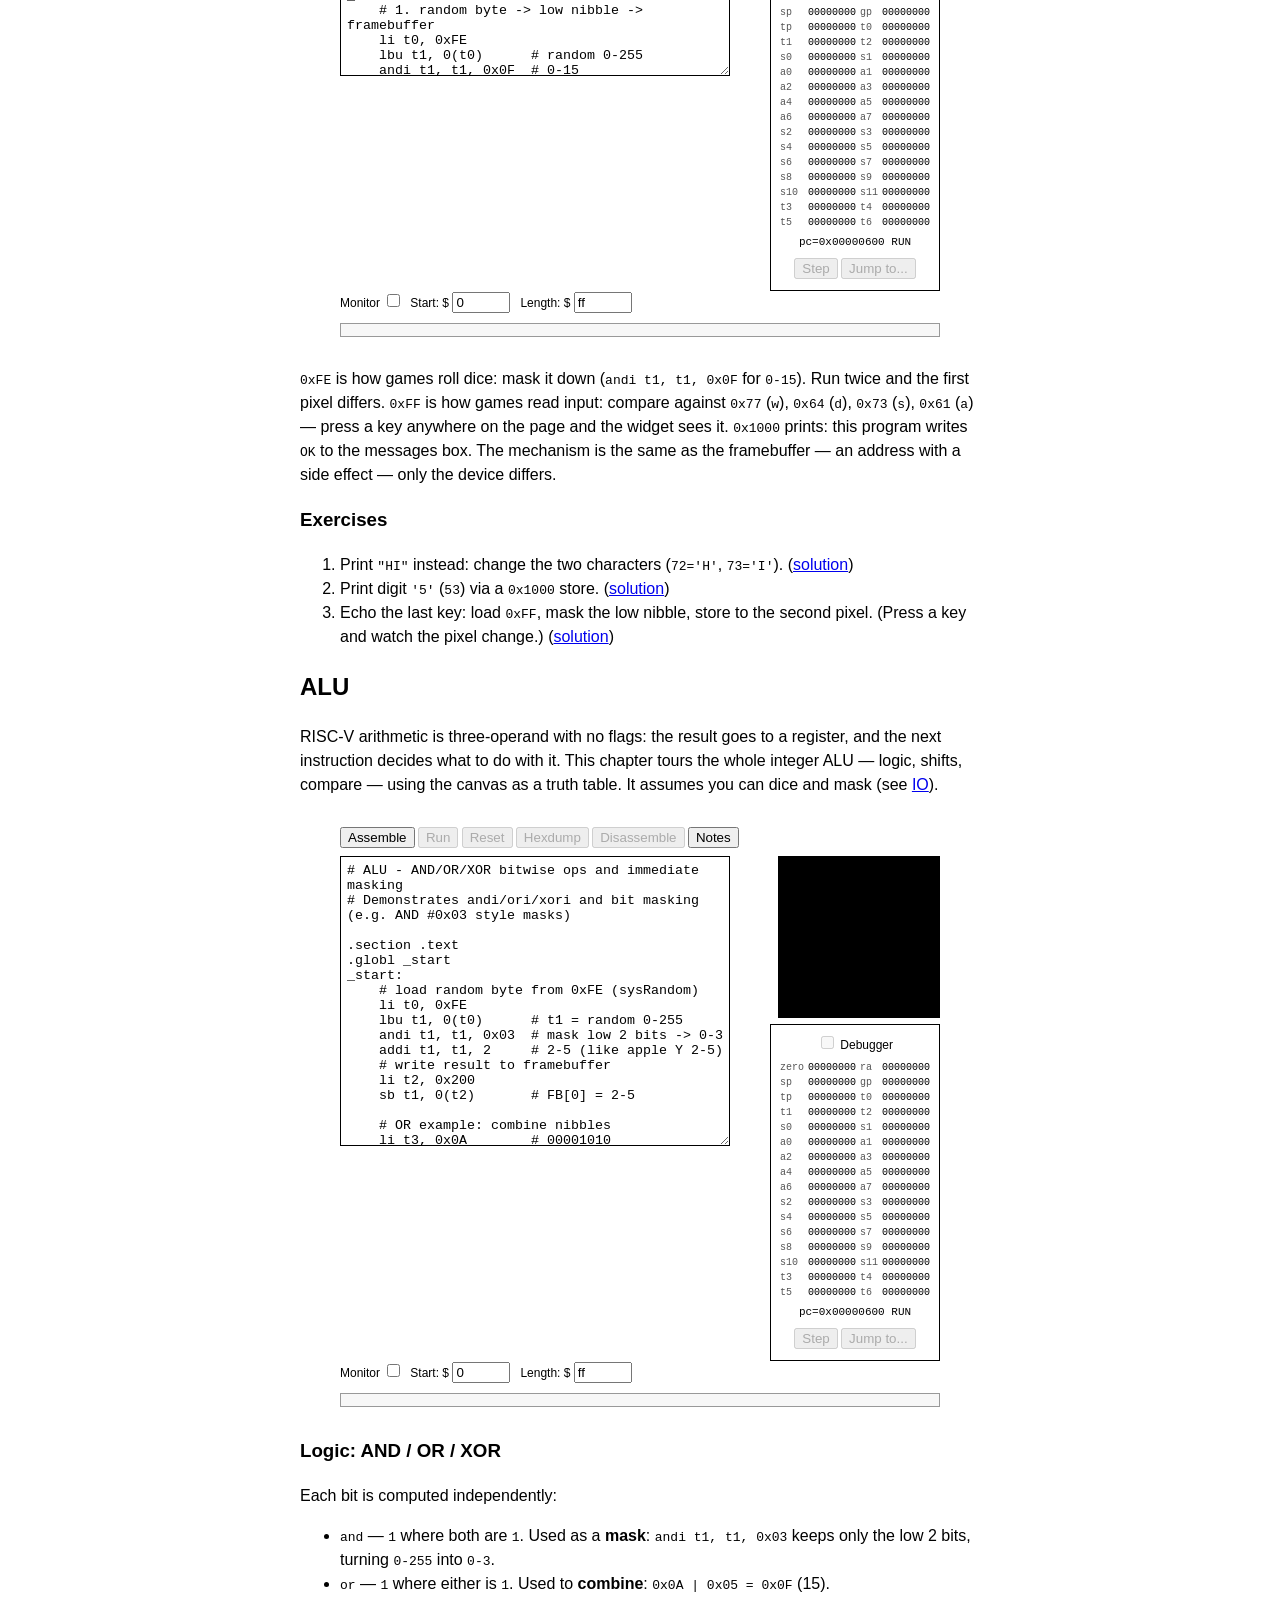
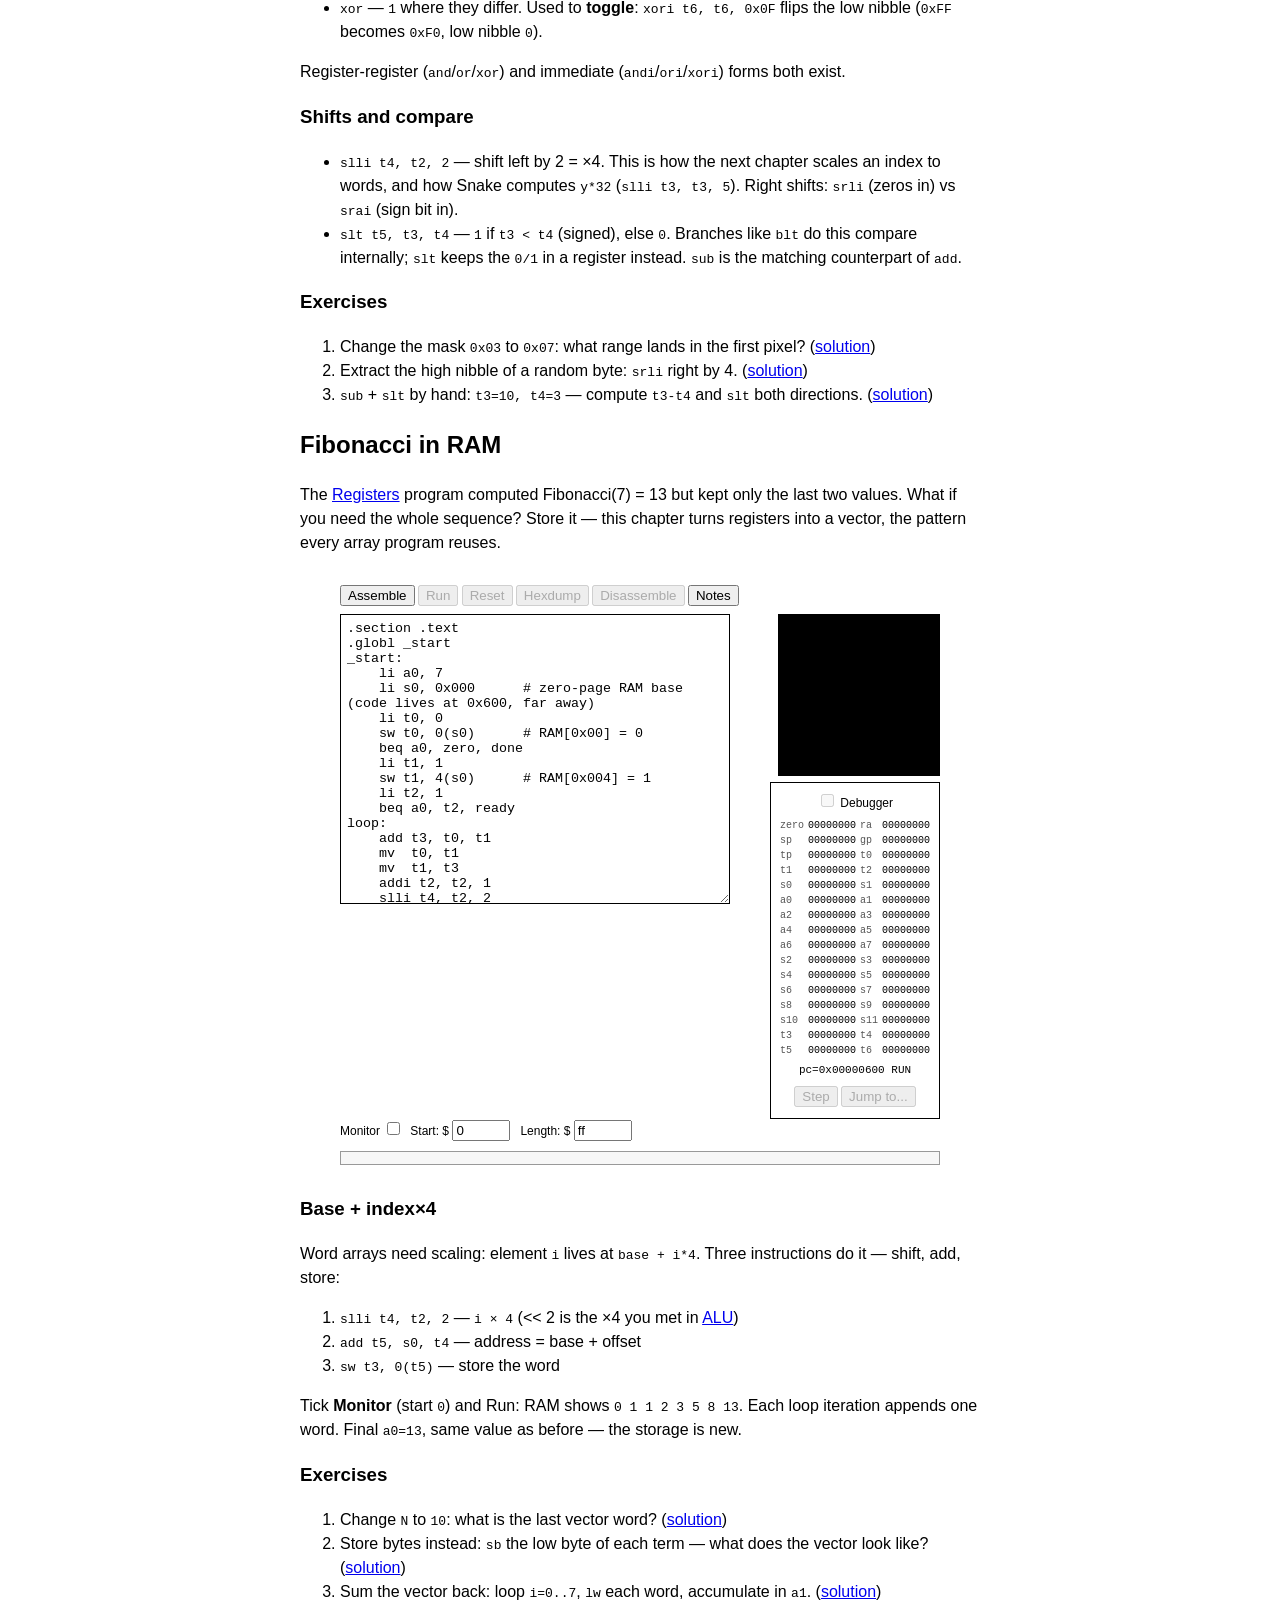
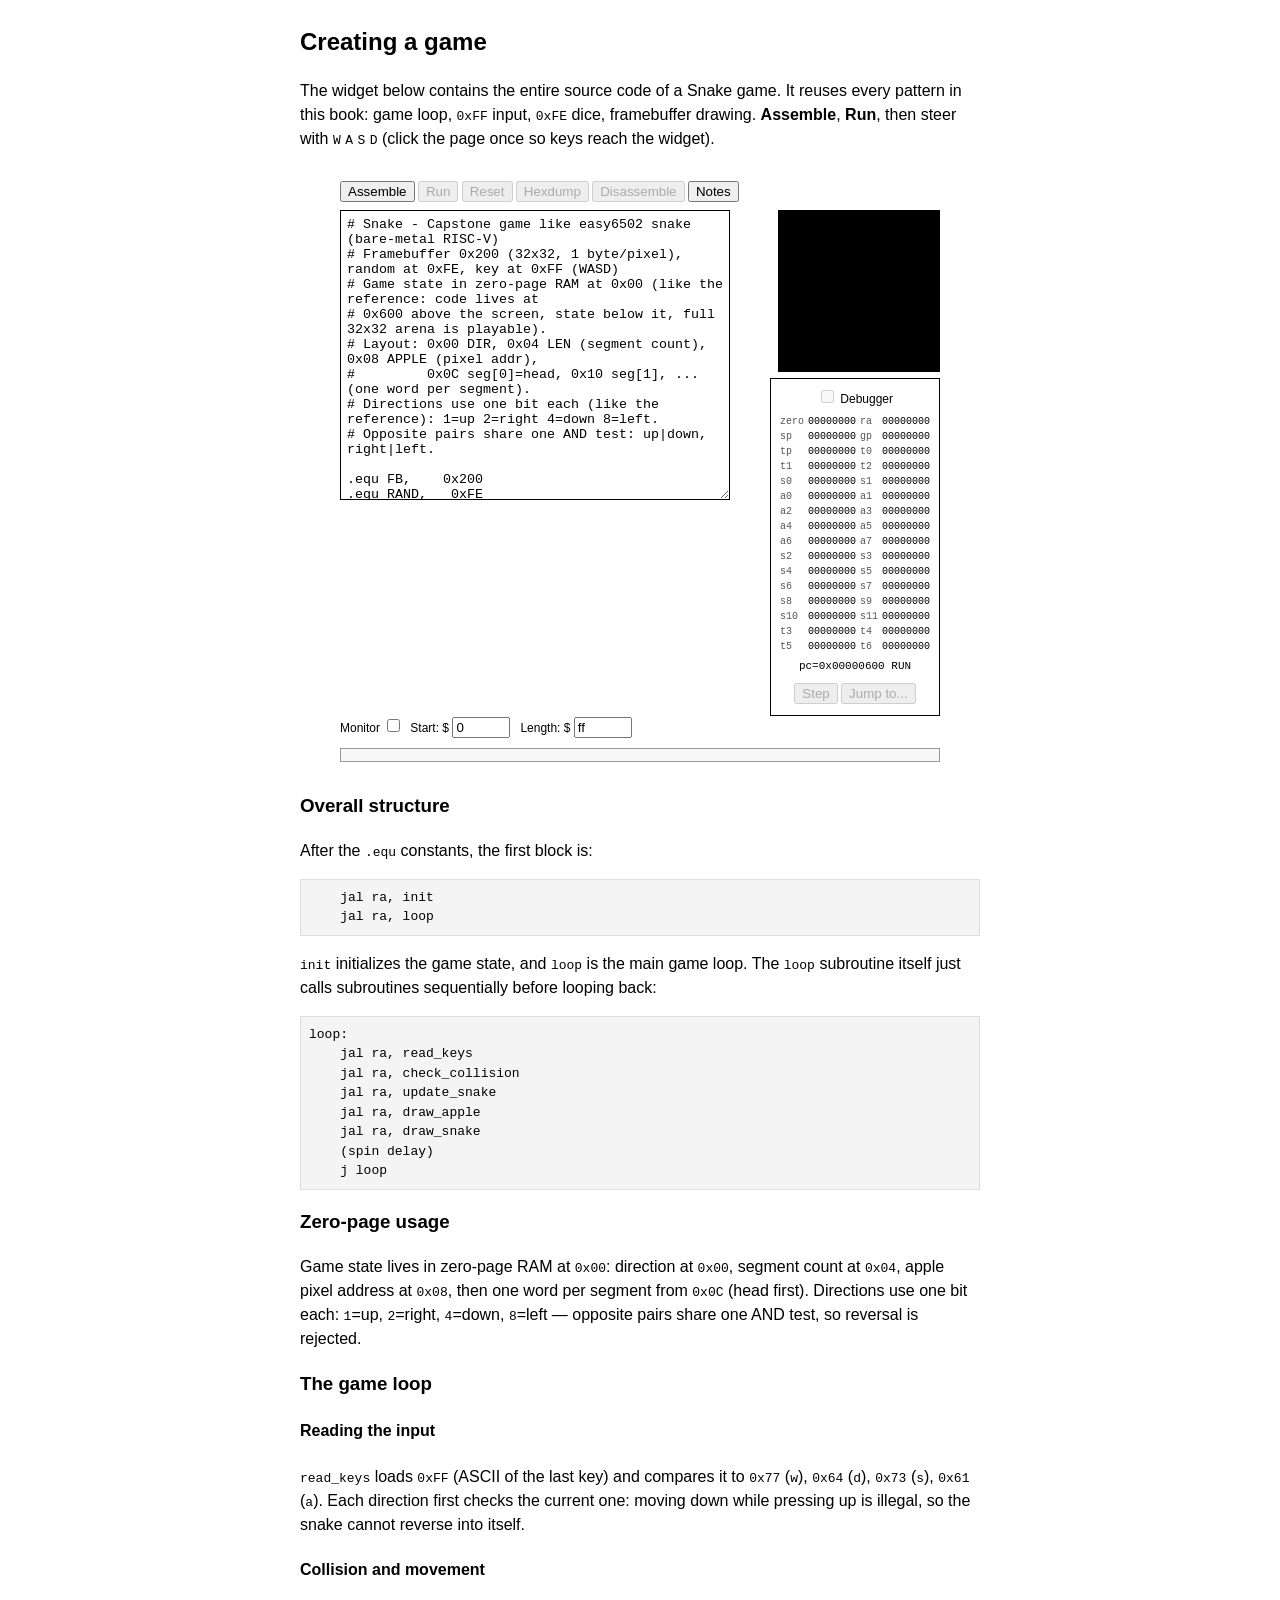
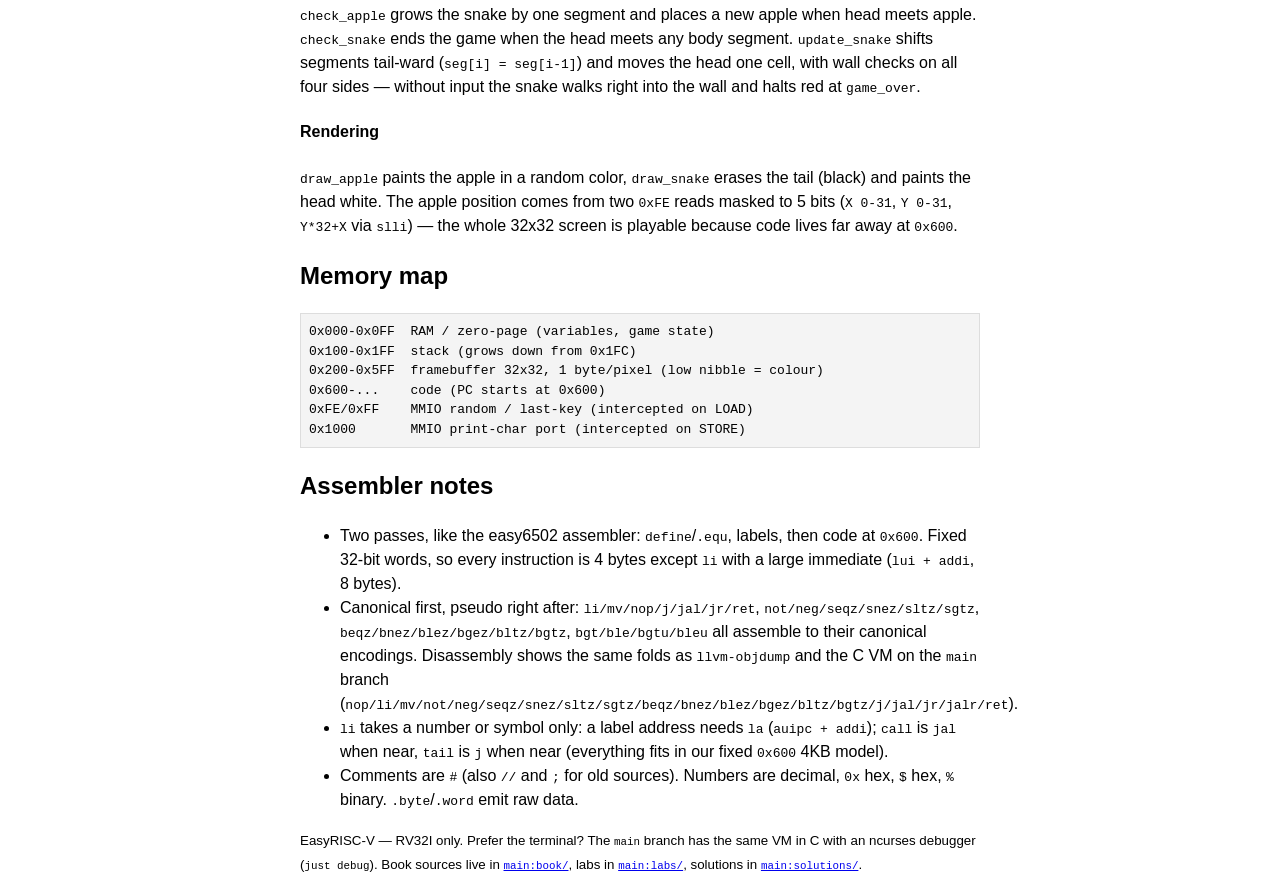
==== commit 77eac9bc: "docs(web): assembler notes match decoder + # comments Full alias-fold list (was li/mv/beqz/bnez only" ====
--- a/index.html
+++ b/index.html
@@ -132,20 +132,20 @@
     <input type="button" value="Disassemble" class="disassembleButton" />
     <input type="button" value="Notes" class="notesButton" />
   </div>
-  <textarea class="code" spellcheck="false">// First program - load immediates and store bytes to the framebuffer
-// Draws 3 pixels on the 32x32 framebuffer at 0x200 (1 byte/pixel)
-// Step 1 is canonical (addi/jal), step 2 is the shorthand (li/j).
+  <textarea class="code" spellcheck="false"># First program - load immediates and store bytes to the framebuffer
+# Draws 3 pixels on the 32x32 framebuffer at 0x200 (1 byte/pixel)
+# Step 1 is canonical (addi/jal), step 2 is the shorthand (li/j).
 .section .text
 .globl _start
 _start:
-    addi t0, zero, 1      // canonical: t0 = 1 (see li below)
-    addi t1, zero, 0x200 // canonical: t1 = 0x200
-    sb t0, 0(t1)      // pixel (0,0) - 1 byte per pixel
-    li t0, 5          // shorthand for addi t0, zero, 5: green
-    sb t0, 1(t1)      // pixel (1,0)
-    li t0, 8          // shorthand for addi t0, zero, 8: orange
-    sb t0, 2(t1)      // pixel (2,0)
-    jal x0, .         // halt: jump to self (j . is shorthand)</textarea>
+    addi t0, zero, 1      # canonical: t0 = 1 (see li below)
+    addi t1, zero, 0x200 # canonical: t1 = 0x200
+    sb t0, 0(t1)      # pixel (0,0) - 1 byte per pixel
+    li t0, 5          # shorthand for addi t0, zero, 5: green
+    sb t0, 1(t1)      # pixel (1,0)
+    li t0, 8          # shorthand for addi t0, zero, 8: orange
+    sb t0, 2(t1)      # pixel (2,0)
+    jal x0, .         # halt: jump to self (j . is shorthand)</textarea>
   <canvas class="screen" width="160" height="160"></canvas>
   <div class="debugger">
     <input type="checkbox" class="debug" name="debug" />
@@ -268,20 +268,20 @@
   <textarea class="code" spellcheck="false">.section .text
 .globl _start
 _start:
-    li a0, 7          // N = 7 (compute 7th Fibonacci number)
-    li t0, 0          // F(0) = 0
+    li a0, 7          # N = 7 (compute 7th Fibonacci number)
+    li t0, 0          # F(0) = 0
     beq a0, zero, done
-    li t1, 1          // F(1) = 1
-    li t2, 1          // counter = 1
+    li t1, 1          # F(1) = 1
+    li t2, 1          # counter = 1
     beq a0, t2, ready
 loop:
-    add t3, t0, t1    // t3 = F(n-1) + F(n-2)
-    addi t0, t1, 0    // canonical: t0 = t1 (see mv below)
-    addi t1, t3, 0    // canonical: t1 = t3
-    addi t2, t2, 1    // counter++
+    add t3, t0, t1    # t3 = F(n-1) + F(n-2)
+    addi t0, t1, 0    # canonical: t0 = t1 (see mv below)
+    addi t1, t3, 0    # canonical: t1 = t3
+    addi t2, t2, 1    # counter++
     blt  t2, a0, loop
 ready:
-    addi a0, t1, 0    // canonical: a0 = result (13 for N=7)
+    addi a0, t1, 0    # canonical: a0 = result (13 for N=7)
 done:
     jal x0, done</textarea>
   <canvas class="screen" width="160" height="160"></canvas>
@@ -358,30 +358,30 @@
     <input type="button" value="Disassemble" class="disassembleButton" />
     <input type="button" value="Notes" class="notesButton" />
   </div>
-  <textarea class="code" spellcheck="false">// Branching - counted loop with explicit compare branches
-// Counts down from 8 to 3, writing pixel color at 0x200 each iteration
-// Demonstrates beq/bne with no flags register (explicit compare)
+  <textarea class="code" spellcheck="false"># Branching - counted loop with explicit compare branches
+# Counts down from 8 to 3, writing pixel color at 0x200 each iteration
+# Demonstrates beq/bne with no flags register (explicit compare)
 
 .section .text
 .globl _start
 _start:
-    li t0, 8          // counter = 8 (like LDX #$08)
-    li t1, 0x200      // framebuffer base
-    li t2, 3          // target = 3 (like CPX #$03)
+    li t0, 8          # counter = 8 (like LDX #$08)
+    li t1, 0x200      # framebuffer base
+    li t2, 3          # target = 3 (like CPX #$03)
 
 loop:
-    addi t0, t0, -1       // DEX
-    sb   t0, 0(t1)        // write color at 0x200 - 1 byte/pixel
-    bne  t0, t2, loop     // branch if !=
-
-    // store final value at next pixel to observe halt
+    addi t0, t0, -1       # DEX
+    sb   t0, 0(t1)        # write color at 0x200 - 1 byte/pixel
+    bne  t0, t2, loop     # branch if !=
+
+    # store final value at next pixel to observe halt
     sb   t0, 1(t1)
-    j    .                // halt
-
-// Exercises:
-// 1. Change BNE to BEQ and observe infinite loop vs immediate halt
-// 2. Use BLT/BGE to branch on signed less-than (e.g., blt t0, t2, loop)
-// 3. Try BLTU for unsigned compare</textarea>
+    j    .                # halt
+
+# Exercises:
+# 1. Change BNE to BEQ and observe infinite loop vs immediate halt
+# 2. Use BLT/BGE to branch on signed less-than (e.g., blt t0, t2, loop)
+# 3. Try BLTU for unsigned compare</textarea>
   <canvas class="screen" width="160" height="160"></canvas>
   <div class="debugger">
     <input type="checkbox" class="debug" name="debug" />
@@ -451,44 +451,44 @@
     <input type="button" value="Disassemble" class="disassembleButton" />
     <input type="button" value="Notes" class="notesButton" />
   </div>
-  <textarea class="code" spellcheck="false">// Memory - RISC-V load/store with base+offset addressing
-// Demonstrates lw/sw, offsets, and base+offset (only modes in RISC-V)
-// Framebuffer at 0x200 is just memory-mapped I/O in the 4KB address space
+  <textarea class="code" spellcheck="false"># Memory - RISC-V load/store with base+offset addressing
+# Demonstrates lw/sw, offsets, and base+offset (only modes in RISC-V)
+# Framebuffer at 0x200 is just memory-mapped I/O in the 4KB address space
 
 .section .text
 .globl _start
 _start:
-    li t0, 0x000      // zero-page RAM base (like 6502 zero page)
+    li t0, 0x000      # zero-page RAM base (like 6502 zero page)
     li t1, 42
-    sw t1, 0(t0)      // absolute: sw t1, 0(t0)  -&gt; *0x000 = 42
+    sw t1, 0(t0)      # absolute: sw t1, 0(t0)  -&gt; *0x000 = 42
     li t1, 99
-    sw t1, 4(t0)      // absolute+4: sw t1, 4(t0) -&gt; *0x004 = 99
-
-    // indexed via register
-    li t2, 8          // offset = 8
+    sw t1, 4(t0)      # absolute+4: sw t1, 4(t0) -&gt; *0x004 = 99
+
+    # indexed via register
+    li t2, 8          # offset = 8
     li t1, 77
-    add t3, t0, t2    // t3 = base + offset
-    sw t1, 0(t3)      // store at 0x008
-
-    // load back and copy to framebuffer
-    lw t4, 0(t0)      // t4 = *0x000 (42)
-    lw t5, 4(t0)      // t5 = *0x004 (99)
-    add t4, t4, t5    // t4 = 141
-    li s0, 0x200      // FB base (keep separate reg)
-    sb t4, 0(s0)      // FB[0] = 141 &amp; 0xF = 13 (light green) - 1 byte/pixel
-
-    // byte store/load
+    add t3, t0, t2    # t3 = base + offset
+    sw t1, 0(t3)      # store at 0x008
+
+    # load back and copy to framebuffer
+    lw t4, 0(t0)      # t4 = *0x000 (42)
+    lw t5, 4(t0)      # t5 = *0x004 (99)
+    add t4, t4, t5    # t4 = 141
+    li s0, 0x200      # FB base (keep separate reg)
+    sb t4, 0(s0)      # FB[0] = 141 &amp; 0xF = 13 (light green) - 1 byte/pixel
+
+    # byte store/load
     li t1, 0xAB
-    sb t1, 12(t0)     // byte at 0x00C
-    lbu s1, 12(t0)    // load byte unsigned -&gt; s1=171
-    sb s1, 1(s0)      // FB[1] = 171 &amp; 0xF = 11 (dark grey)
+    sb t1, 12(t0)     # byte at 0x00C
+    lbu s1, 12(t0)    # load byte unsigned -&gt; s1=171
+    sb s1, 1(s0)      # FB[1] = 171 &amp; 0xF = 11 (dark grey)
 
     j .
 
-// Exercises:
-// 1. Try lh/lhu vs lw - what happens with alignment?
-// 2. Use slli to compute index*4 (like fib-ram) for array access
-// 3. Copy 0x000 vector to framebuffer 0x200 in a loop</textarea>
+# Exercises:
+# 1. Try lh/lhu vs lw - what happens with alignment?
+# 2. Use slli to compute index*4 (like fib-ram) for array access
+# 3. Copy 0x000 vector to framebuffer 0x200 in a loop</textarea>
   <canvas class="screen" width="160" height="160"></canvas>
   <div class="debugger">
     <input type="checkbox" class="debug" name="debug" />
@@ -566,53 +566,53 @@
     <input type="button" value="Disassemble" class="disassembleButton" />
     <input type="button" value="Notes" class="notesButton" />
   </div>
-  <textarea class="code" spellcheck="false">// Stack - manual push/pop via sp
-// Demonstrates push/pop via sp (software convention, grows down)
-// Stack grows down from 0x1FC (top of safe RAM, MEM_SIZE=0x1000)
+  <textarea class="code" spellcheck="false"># Stack - manual push/pop via sp
+# Demonstrates push/pop via sp (software convention, grows down)
+# Stack grows down from 0x1FC (top of safe RAM, MEM_SIZE=0x1000)
 
 .section .text
 .globl _start
 _start:
-    li sp, 0x1FC       // init stack pointer (like SP=$FF -&gt; $01FF)
-
-    // push 3 values (PHA equivalent)
+    li sp, 0x1FC       # init stack pointer (like SP=$FF -&gt; $01FF)
+
+    # push 3 values (PHA equivalent)
     li t0, 11
     addi sp, sp, -4
-    sw t0, 0(sp)       // push 11
+    sw t0, 0(sp)       # push 11
 
     li t0, 22
     addi sp, sp, -4
-    sw t0, 0(sp)       // push 22
+    sw t0, 0(sp)       # push 22
 
     li t0, 33
     addi sp, sp, -4
-    sw t0, 0(sp)       // push 33 (top)
-
-    // pop in reverse and write to framebuffer at 0x200 (1 byte/pixel)
+    sw t0, 0(sp)       # push 33 (top)
+
+    # pop in reverse and write to framebuffer at 0x200 (1 byte/pixel)
     li t1, 0x200
-    lw t0, 0(sp)       // pop 33
+    lw t0, 0(sp)       # pop 33
     addi sp, sp, 4
     sb t0, 0(t1)
 
-    lw t0, 0(sp)       // pop 22
+    lw t0, 0(sp)       # pop 22
     addi sp, sp, 4
     sb t0, 1(t1)
 
-    lw t0, 0(sp)       // pop 11
+    lw t0, 0(sp)       # pop 11
     addi sp, sp, 4
     sb t0, 2(t1)
 
-    // Stack should be back at 0x1FC
-    // Write sp low nibble to FB[3] for visual check
+    # Stack should be back at 0x1FC
+    # Write sp low nibble to FB[3] for visual check
     andi t0, sp, 0xF
     sb t0, 3(t1)
 
     j .
 
-// Exercises:
-// 1. What happens if you forget addi sp,sp,4 after lw? (stack leak)
-// 2. Try pushing 8 values and popping - draw a mirrored pattern (push loop then pop loop)
-// 3. Use sp to save ra before a jal (preview of next lab)</textarea>
+# Exercises:
+# 1. What happens if you forget addi sp,sp,4 after lw? (stack leak)
+# 2. Try pushing 8 values and popping - draw a mirrored pattern (push loop then pop loop)
+# 3. Use sp to save ra before a jal (preview of next lab)</textarea>
   <canvas class="screen" width="160" height="160"></canvas>
   <div class="debugger">
     <input type="checkbox" class="debug" name="debug" />
@@ -705,48 +705,48 @@
     <input type="button" value="Disassemble" class="disassembleButton" />
     <input type="button" value="Notes" class="notesButton" />
   </div>
-  <textarea class="code" spellcheck="false">// Jumping - jal/jalr subroutine calls and unconditional jumps
-// Demonstrates jal (call/jump) and jalr/ret (return)
+  <textarea class="code" spellcheck="false"># Jumping - jal/jalr subroutine calls and unconditional jumps
+# Demonstrates jal (call/jump) and jalr/ret (return)
 
 .section .text
 .globl _start
 _start:
     li t0, 0
-    jal ra, inc_one   // JSR inc_one
-    // t0 should be 1 here
+    jal ra, inc_one   # JSR inc_one
+    # t0 should be 1 here
     li t1, 0x200
-    sb t0, 0(t1)       // FB[0] = 1 (1 byte/pixel)
-
-    j after           // JMP (jal x0)
-    li t0, 99         // skipped
+    sb t0, 0(t1)       # FB[0] = 1 (1 byte/pixel)
+
+    j after           # JMP (jal x0)
+    li t0, 99         # skipped
 after:
-    addi t0, t0, 4    // t0 = 5
-    sb t0, 1(t1)      // FB[1] = 5
-
-    // nested call test: save ra on stack
+    addi t0, t0, 4    # t0 = 5
+    sb t0, 1(t1)      # FB[1] = 5
+
+    # nested call test: save ra on stack
     li sp, 0x1FC
     jal ra, outer
-    sb t0, 2(t1)      // FB[2] should be 15
+    sb t0, 2(t1)      # FB[2] should be 15
     j .
 
 inc_one:
     addi t0, t0, 1
-    jalr zero, 0(ra)  // RTS
+    jalr zero, 0(ra)  # RTS
 
 outer:
     addi sp, sp, -4
     sw ra, 0(sp)
-    addi t0, t0, 1    // t0 5-&gt;6
+    addi t0, t0, 1    # t0 5-&gt;6
     jal ra, inner
     lw ra, 0(sp)
     addi sp, sp, 4
     jalr zero, 0(ra)
 
 inner:
-    addi t0, t0, 9    // t0 6-&gt;15
+    addi t0, t0, 9    # t0 6-&gt;15
     jalr zero, 0(ra)
 
-// Expected FB: 1, 5, 15</textarea>
+# Expected FB: 1, 5, 15</textarea>
   <canvas class="screen" width="160" height="160"></canvas>
   <div class="debugger">
     <input type="checkbox" class="debug" name="debug" />
@@ -823,36 +823,36 @@
     <input type="button" value="Disassemble" class="disassembleButton" />
     <input type="button" value="Notes" class="notesButton" />
   </div>
-  <textarea class="code" spellcheck="false">// IO - the VM's outside world: memory-mapped ports
-// 0xFE: random byte (new value every instruction)
-// 0xFF: ASCII of last key pressed (0 headless, set by UI in debug)
-// 0x1000: print-char port (store a byte -&gt; stdout)
-// Everything is a store or load: no syscalls, bare metal like the framebuffer.
+  <textarea class="code" spellcheck="false"># IO - the VM's outside world: memory-mapped ports
+# 0xFE: random byte (new value every instruction)
+# 0xFF: ASCII of last key pressed (0 headless, set by UI in debug)
+# 0x1000: print-char port (store a byte -&gt; stdout)
+# Everything is a store or load: no syscalls, bare metal like the framebuffer.
 
 .section .text
 .globl _start
 _start:
-    // 1. random byte -&gt; low nibble -&gt; framebuffer
+    # 1. random byte -&gt; low nibble -&gt; framebuffer
     li t0, 0xFE
-    lbu t1, 0(t0)      // random 0-255
-    andi t1, t1, 0x0F  // 0-15
+    lbu t1, 0(t0)      # random 0-255
+    andi t1, t1, 0x0F  # 0-15
     li t2, 0x200
-    sb t1, 0(t2)       // FB[0] = random color
-
-    // 2. print 'O' 'K' via stores to 0x1000
+    sb t1, 0(t2)       # FB[0] = random color
+
+    # 2. print 'O' 'K' via stores to 0x1000
     li t0, 0x1000
-    li t1, 79          // 'O'
+    li t1, 79          # 'O'
     sw t1, 0(t0)
-    li t1, 75          // 'K'
+    li t1, 75          # 'K'
     sw t1, 0(t0)
 
     j .
 
-// Exercises:
-// 1. Print "HI" instead: change the two characters (72='H', 73='I')
-// 2. Print digit '5' (53) via a 0x1000 store
-// 3. Echo the last key: load 0xFF, mask the low nibble, store to FB[1]
-//    (press a key anywhere on the page and watch the pixel change)</textarea>
+# Exercises:
+# 1. Print "HI" instead: change the two characters (72='H', 73='I')
+# 2. Print digit '5' (53) via a 0x1000 store
+# 3. Echo the last key: load 0xFF, mask the low nibble, store to FB[1]
+#    (press a key anywhere on the page and watch the pixel change)</textarea>
   <canvas class="screen" width="160" height="160"></canvas>
   <div class="debugger">
     <input type="checkbox" class="debug" name="debug" />
@@ -930,38 +930,38 @@
     <input type="button" value="Disassemble" class="disassembleButton" />
     <input type="button" value="Notes" class="notesButton" />
   </div>
-  <textarea class="code" spellcheck="false">// ALU - AND/OR/XOR bitwise ops and immediate masking
-// Demonstrates andi/ori/xori and bit masking (e.g. AND #0x03 style masks)
+  <textarea class="code" spellcheck="false"># ALU - AND/OR/XOR bitwise ops and immediate masking
+# Demonstrates andi/ori/xori and bit masking (e.g. AND #0x03 style masks)
 
 .section .text
 .globl _start
 _start:
-    // load random byte from 0xFE (sysRandom)
+    # load random byte from 0xFE (sysRandom)
     li t0, 0xFE
-    lbu t1, 0(t0)      // t1 = random 0-255
-    andi t1, t1, 0x03  // mask low 2 bits -&gt; 0-3
-    addi t1, t1, 2     // 2-5 (like apple Y 2-5)
-    // write result to framebuffer
+    lbu t1, 0(t0)      # t1 = random 0-255
+    andi t1, t1, 0x03  # mask low 2 bits -&gt; 0-3
+    addi t1, t1, 2     # 2-5 (like apple Y 2-5)
+    # write result to framebuffer
     li t2, 0x200
-    sb t1, 0(t2)       // FB[0] = 2-5
-
-    // OR example: combine nibbles
-    li t3, 0x0A        // 00001010
-    li t4, 0x05        // 00000101
-    or t5, t3, t4      // 00001111 = 15
-    sb t5, 1(t2)       // FB[1] = 15
-
-    // XOR toggle
+    sb t1, 0(t2)       # FB[0] = 2-5
+
+    # OR example: combine nibbles
+    li t3, 0x0A        # 00001010
+    li t4, 0x05        # 00000101
+    or t5, t3, t4      # 00001111 = 15
+    sb t5, 1(t2)       # FB[1] = 15
+
+    # XOR toggle
     li t6, 0xFF
-    xori t6, t6, 0x0F  // 0xF0 -&gt; low nibble 0
-    sb t6, 2(t2)       // FB[2] = 0
+    xori t6, t6, 0x0F  # 0xF0 -&gt; low nibble 0
+    sb t6, 2(t2)       # FB[2] = 0
 
     j .
 
-// Exercises:
-// 1. Change mask 0x03 to 0x07 -&gt; range 0-7
-// 2. Use slli/srli to extract high nibble (&gt;&gt;4)
-// 3. Combine random X in 0xFE and Y masked to make pixel coord</textarea>
+# Exercises:
+# 1. Change mask 0x03 to 0x07 -&gt; range 0-7
+# 2. Use slli/srli to extract high nibble (&gt;&gt;4)
+# 3. Combine random X in 0xFE and Y masked to make pixel coord</textarea>
   <canvas class="screen" width="160" height="160"></canvas>
   <div class="debugger">
     <input type="checkbox" class="debug" name="debug" />
@@ -1062,12 +1062,12 @@
 .globl _start
 _start:
     li a0, 7
-    li s0, 0x000      // zero-page RAM base (code lives at 0x600, far away)
+    li s0, 0x000      # zero-page RAM base (code lives at 0x600, far away)
     li t0, 0
-    sw t0, 0(s0)      // RAM[0x00] = 0
+    sw t0, 0(s0)      # RAM[0x00] = 0
     beq a0, zero, done
     li t1, 1
-    sw t1, 4(s0)      // RAM[0x004] = 1
+    sw t1, 4(s0)      # RAM[0x004] = 1
     li t2, 1
     beq a0, t2, ready
 loop:
@@ -1077,7 +1077,7 @@
     addi t2, t2, 1
     slli t4, t2, 2
     add  t5, s0, t4
-    sw   t3, 0(t5)    // RAM[s0 + t2*4] = t3
+    sw   t3, 0(t5)    # RAM[s0 + t2*4] = t3
     blt  t2, a0, loop
 ready:
     mv a0, t1
@@ -1164,14 +1164,14 @@
     <input type="button" value="Disassemble" class="disassembleButton" />
     <input type="button" value="Notes" class="notesButton" />
   </div>
-  <textarea class="code" spellcheck="false">// Snake - Capstone game like easy6502 snake (bare-metal RISC-V)
-// Framebuffer 0x200 (32x32, 1 byte/pixel), random at 0xFE, key at 0xFF (WASD)
-// Game state in zero-page RAM at 0x00 (like the reference: code lives at
-// 0x600 above the screen, state below it, full 32x32 arena is playable).
-// Layout: 0x00 DIR, 0x04 LEN (segment count), 0x08 APPLE (pixel addr),
-//         0x0C seg[0]=head, 0x10 seg[1], ... (one word per segment).
-// Directions use one bit each (like the reference): 1=up 2=right 4=down 8=left.
-// Opposite pairs share one AND test: up|down, right|left.
+  <textarea class="code" spellcheck="false"># Snake - Capstone game like easy6502 snake (bare-metal RISC-V)
+# Framebuffer 0x200 (32x32, 1 byte/pixel), random at 0xFE, key at 0xFF (WASD)
+# Game state in zero-page RAM at 0x00 (like the reference: code lives at
+# 0x600 above the screen, state below it, full 32x32 arena is playable).
+# Layout: 0x00 DIR, 0x04 LEN (segment count), 0x08 APPLE (pixel addr),
+#         0x0C seg[0]=head, 0x10 seg[1], ... (one word per segment).
+# Directions use one bit each (like the reference): 1=up 2=right 4=down 8=left.
+# Opposite pairs share one AND test: up|down, right|left.
 
 .equ FB,    0x200
 .equ RAND,   0xFE
@@ -1190,14 +1190,14 @@
 .section .text
 .globl _start
 _start:
-    li sp, 0x1FC      // stack top (grows down, code is far above at 0x600)
+    li sp, 0x1FC      # stack top (grows down, code is far above at 0x600)
     jal ra, init
     jal ra, loop
-    j .               // loop never returns; halt if it ever does
-
-// init + loop subroutines (reference calls jsr init / jsr loop)
+    j .               # loop never returns; halt if it ever does
+
+# init + loop subroutines (reference calls jsr init / jsr loop)
 init:
-    addi sp, sp, -4   // non-leaf: save ra before nested calls (see 07-jumping)
+    addi sp, sp, -4   # non-leaf: save ra before nested calls (see 07-jumping)
     sw ra, 0(sp)
     jal ra, init_snake
     jal ra, gen_apple
@@ -1208,33 +1208,33 @@
 init_snake:
     li t0, STATE
     li t1, RIGHT
-    sw t1, DIR(t0)    // start moving right
+    sw t1, DIR(t0)    # start moving right
     li t1, 2
-    sw t1, LEN(t0)    // 2 segments: head + 1 body
+    sw t1, LEN(t0)    # 2 segments: head + 1 body
     li t1, 0x411
-    sw t1, SEGS(t0)   // head = (17,16), middle of screen
+    sw t1, SEGS(t0)   # head = (17,16), middle of screen
     li t1, 0x410
     li t2, SEGS+4
     add t2, t2, t0
-    sw t1, 0(t2)      // body = (16,16)
+    sw t1, 0(t2)      # body = (16,16)
     ret
 
 gen_apple:
     li t0, RAND
-    lbu t1, 0(t0)     // random byte -&gt; X 0-31
+    lbu t1, 0(t0)     # random byte -&gt; X 0-31
     andi t1, t1, 0x1F
-    lbu t2, 0(t0)     // another random byte (0xFE changes every step)
-    andi t2, t2, 0x1F // Y 0-31 (whole screen: code is at 0x600, out of the way)
-    slli t2, t2, 5    // Y*32
-    add t1, t1, t2    // Y*32+X
+    lbu t2, 0(t0)     # another random byte (0xFE changes every step)
+    andi t2, t2, 0x1F # Y 0-31 (whole screen: code is at 0x600, out of the way)
+    slli t2, t2, 5    # Y*32
+    add t1, t1, t2    # Y*32+X
     li t2, FB
-    add t1, t1, t2    // pixel address 0x200-0x5FF
+    add t1, t1, t2    # pixel address 0x200-0x5FF
     li t0, STATE
     sw t1, APPLE(t0)
     ret
 
-// main game loop: input, update state, render (reference: readKeys,
-// checkCollision, updateSnake, drawApple, drawSnake, spinWheels)
+# main game loop: input, update state, render (reference: readKeys,
+# checkCollision, updateSnake, drawApple, drawSnake, spinWheels)
 loop:
     jal ra, read_keys
     jal ra, check_collision
@@ -1249,20 +1249,20 @@
 
 read_keys:
     li t0, KEY
-    lbu t1, 0(t0)     // ASCII of last key (0 if none)
-    li t2, 0x77       // 'w'
+    lbu t1, 0(t0)     # ASCII of last key (0 if none)
+    li t2, 0x77       # 'w'
     beq t1, t2, key_up
-    li t2, 0x64       // 'd'
+    li t2, 0x64       # 'd'
     beq t1, t2, key_right
-    li t2, 0x73       // 's'
+    li t2, 0x73       # 's'
     beq t1, t2, key_down
-    li t2, 0x61       // 'a'
+    li t2, 0x61       # 'a'
     beq t1, t2, key_left
     ret
 key_up:
     li t0, STATE
     lw t1, DIR(t0)
-    andi t2, t1, DOWN // moving down? (opposite of up: reject reversal)
+    andi t2, t1, DOWN # moving down? (opposite of up: reject reversal)
     bne t2, zero, illegal
     li t1, UP
     sw t1, DIR(t0)
@@ -1295,7 +1295,7 @@
     ret
 
 check_collision:
-    addi sp, sp, -4   // non-leaf: check_apple calls gen_apple
+    addi sp, sp, -4   # non-leaf: check_apple calls gen_apple
     sw ra, 0(sp)
     jal ra, check_apple
     jal ra, check_snake
@@ -1308,12 +1308,12 @@
     sw ra, 0(sp)
     li t0, STATE
     lw t1, APPLE(t0)
-    lw t2, SEGS(t0)   // head address
+    lw t2, SEGS(t0)   # head address
     bne t1, t2, no_apple
-    lw t1, LEN(t0)    // eat apple: grow one segment...
+    lw t1, LEN(t0)    # eat apple: grow one segment...
     addi t1, t1, 1
     sw t1, LEN(t0)
-    jal ra, gen_apple // ...and place a new apple
+    jal ra, gen_apple # ...and place a new apple
 no_apple:
     lw ra, 0(sp)
     addi sp, sp, 4
@@ -1321,18 +1321,18 @@
 
 check_snake:
     li t0, STATE
-    lw t1, SEGS(t0)   // head address
-    lw t2, LEN(t0)    // segment count
-    li t3, 1          // i = 1 (skip head)
+    lw t1, SEGS(t0)   # head address
+    lw t2, LEN(t0)    # segment count
+    li t3, 1          # i = 1 (skip head)
 cs_loop:
     bge t3, t2, no_snake
     slli t4, t3, 2
-    add t4, t4, t0    // STATE + i*4
+    add t4, t4, t0    # STATE + i*4
     li t5, SEGS
     add t4, t4, t5
-    lw t4, 0(t4)      // seg[i]
+    lw t4, 0(t4)      # seg[i]
     bne t4, t1, cs_next
-    j game_over       // head hit body
+    j game_over       # head hit body
 cs_next:
     addi t3, t3, 1
     j cs_loop
@@ -1342,19 +1342,19 @@
 update_snake:
     li t0, STATE
     lw t1, LEN(t0)
-    addi t1, t1, -1   // i = LEN-1 (start at tail)
+    addi t1, t1, -1   # i = LEN-1 (start at tail)
 us_loop:
-    blez t1, move_head // shift seg[1..LEN-1] only; seg[0] is rewritten below
+    blez t1, move_head # shift seg[1..LEN-1] only; seg[0] is rewritten below
     slli t2, t1, 2
-    add t2, t2, t0    // STATE + i*4
+    add t2, t2, t0    # STATE + i*4
     li t3, SEGS
-    add t2, t2, t3    // &amp;seg[i]
-    lw t3, -4(t2)     // seg[i-1]
-    sw t3, 0(t2)      // seg[i] = seg[i-1]: body follows head
+    add t2, t2, t3    # &amp;seg[i]
+    lw t3, -4(t2)     # seg[i-1]
+    sw t3, 0(t2)      # seg[i] = seg[i-1]: body follows head
     addi t1, t1, -1
     j us_loop
 move_head:
-    lw t1, SEGS(t0)   // head address
+    lw t1, SEGS(t0)   # head address
     lw t2, DIR(t0)
     li t3, UP
     beq t2, t3, go_up
@@ -1362,32 +1362,32 @@
     beq t2, t3, go_right
     li t3, DOWN
     beq t2, t3, go_down
-    addi t1, t1, -1   // left: column - 1
+    addi t1, t1, -1   # left: column - 1
     andi t3, t1, 0x1F
     li t4, 0x1F
-    beq t3, t4, game_over // wrapped past column 0
+    beq t3, t4, game_over # wrapped past column 0
     j store_head
 go_up:
-    addi t1, t1, -32  // row - 1
+    addi t1, t1, -32  # row - 1
     li t3, FB
-    blt t1, t3, game_over // above row 0
+    blt t1, t3, game_over # above row 0
     j store_head
 go_right:
-    addi t1, t1, 1    // column + 1
+    addi t1, t1, 1    # column + 1
     andi t3, t1, 0x1F
-    beq t3, zero, game_over // wrapped past column 31
+    beq t3, zero, game_over # wrapped past column 31
     j store_head
 go_down:
-    addi t1, t1, 32   // row + 1
+    addi t1, t1, 32   # row + 1
     li t3, 0x600
-    bge t1, t3, game_over // below row 31 (0x200+1024 = 0x600)
+    bge t1, t3, game_over # below row 31 (0x200+1024 = 0x600)
 store_head:
     sw t1, SEGS(t0)
     ret
 
 draw_apple:
     li t0, RAND
-    lbu t1, 0(t0)     // random color (low nibble shows)
+    lbu t1, 0(t0)     # random color (low nibble shows)
     li t0, STATE
     lw t2, APPLE(t0)
     sb t1, 0(t2)
@@ -1396,25 +1396,25 @@
 draw_snake:
     li t0, STATE
     lw t1, LEN(t0)
-    addi t1, t1, -1   // tail index
+    addi t1, t1, -1   # tail index
     slli t1, t1, 2
-    add t1, t1, t0    // STATE + tail*4
+    add t1, t1, t0    # STATE + tail*4
     li t2, SEGS
     add t1, t1, t2
-    lw t2, 0(t1)      // tail pixel address
-    sb zero, 0(t2)    // erase tail (black)
-    lw t2, SEGS(t0)   // head pixel address
+    lw t2, 0(t1)      # tail pixel address
+    sb zero, 0(t2)    # erase tail (black)
+    lw t2, SEGS(t0)   # head pixel address
     li t3, 1
-    sb t3, 0(t2)      // paint head white
+    sb t3, 0(t2)      # paint head white
     ret
 
 game_over:
     li t0, STATE
     lw t1, SEGS(t0)
     li t2, 2
-    sb t2, 0(t1)      // red head marks the crash
+    sb t2, 0(t1)      # red head marks the crash
 halt:
-    jal x0, halt      // halt: jump to self (pc stops, like j . in 01-pixel)</textarea>
+    jal x0, halt      # halt: jump to self (pc stops, like j . in 01-pixel)</textarea>
   <canvas class="screen" width="160" height="160"></canvas>
   <div class="debugger">
     <input type="checkbox" class="debug" name="debug" />
@@ -1519,14 +1519,14 @@
 <li>Canonical first, pseudo right after: <code>li/mv/nop/j/jal/jr/ret</code>,
 <code>not/neg/seqz/snez/sltz/sgtz</code>, <code>beqz/bnez/blez/bgez/bltz/bgtz</code>,
 <code>bgt/ble/bgtu/bleu</code> all assemble to their canonical encodings.
-Disassembly shows the same folds as the C VM on the
-<code>main</code> branch
-(<code>li/mv/beqz/bnez</code>).</li>
-<li><code>li</code> takes a number or symbol only: a label address in
-<code>li</code> is out of scope (that is what <code>la</code> is for, and
-<code>la/call/tail</code> stay out of scope in the fixed
-<code>0x600</code> model).</li>
-<li>Comments are <code>//</code> and <code>;</code>. Numbers are decimal,
+Disassembly shows the same folds as <code>llvm-objdump</code> and the C VM
+on the <code>main</code> branch
+(<code>nop/li/mv/not/neg/seqz/snez/sltz/sgtz/beqz/bnez/blez/bgez/bltz/bgtz/j/jal/jr/jalr/ret</code>).</li>
+<li><code>li</code> takes a number or symbol only: a label address needs
+<code>la</code> (<code>auipc + addi</code>); <code>call</code> is
+<code>jal</code> when near, <code>tail</code> is <code>j</code> when near
+(everything fits in our fixed <code>0x600</code> 4KB model).</li>
+<li>Comments are <code>#</code> (also <code>//</code> and <code>;</code> for old sources). Numbers are decimal,
 <code>0x</code> hex, <code>$</code> hex, <code>%</code> binary.
 <code>.byte</code>/<code>.word</code> emit raw data.</li>
 </ul>
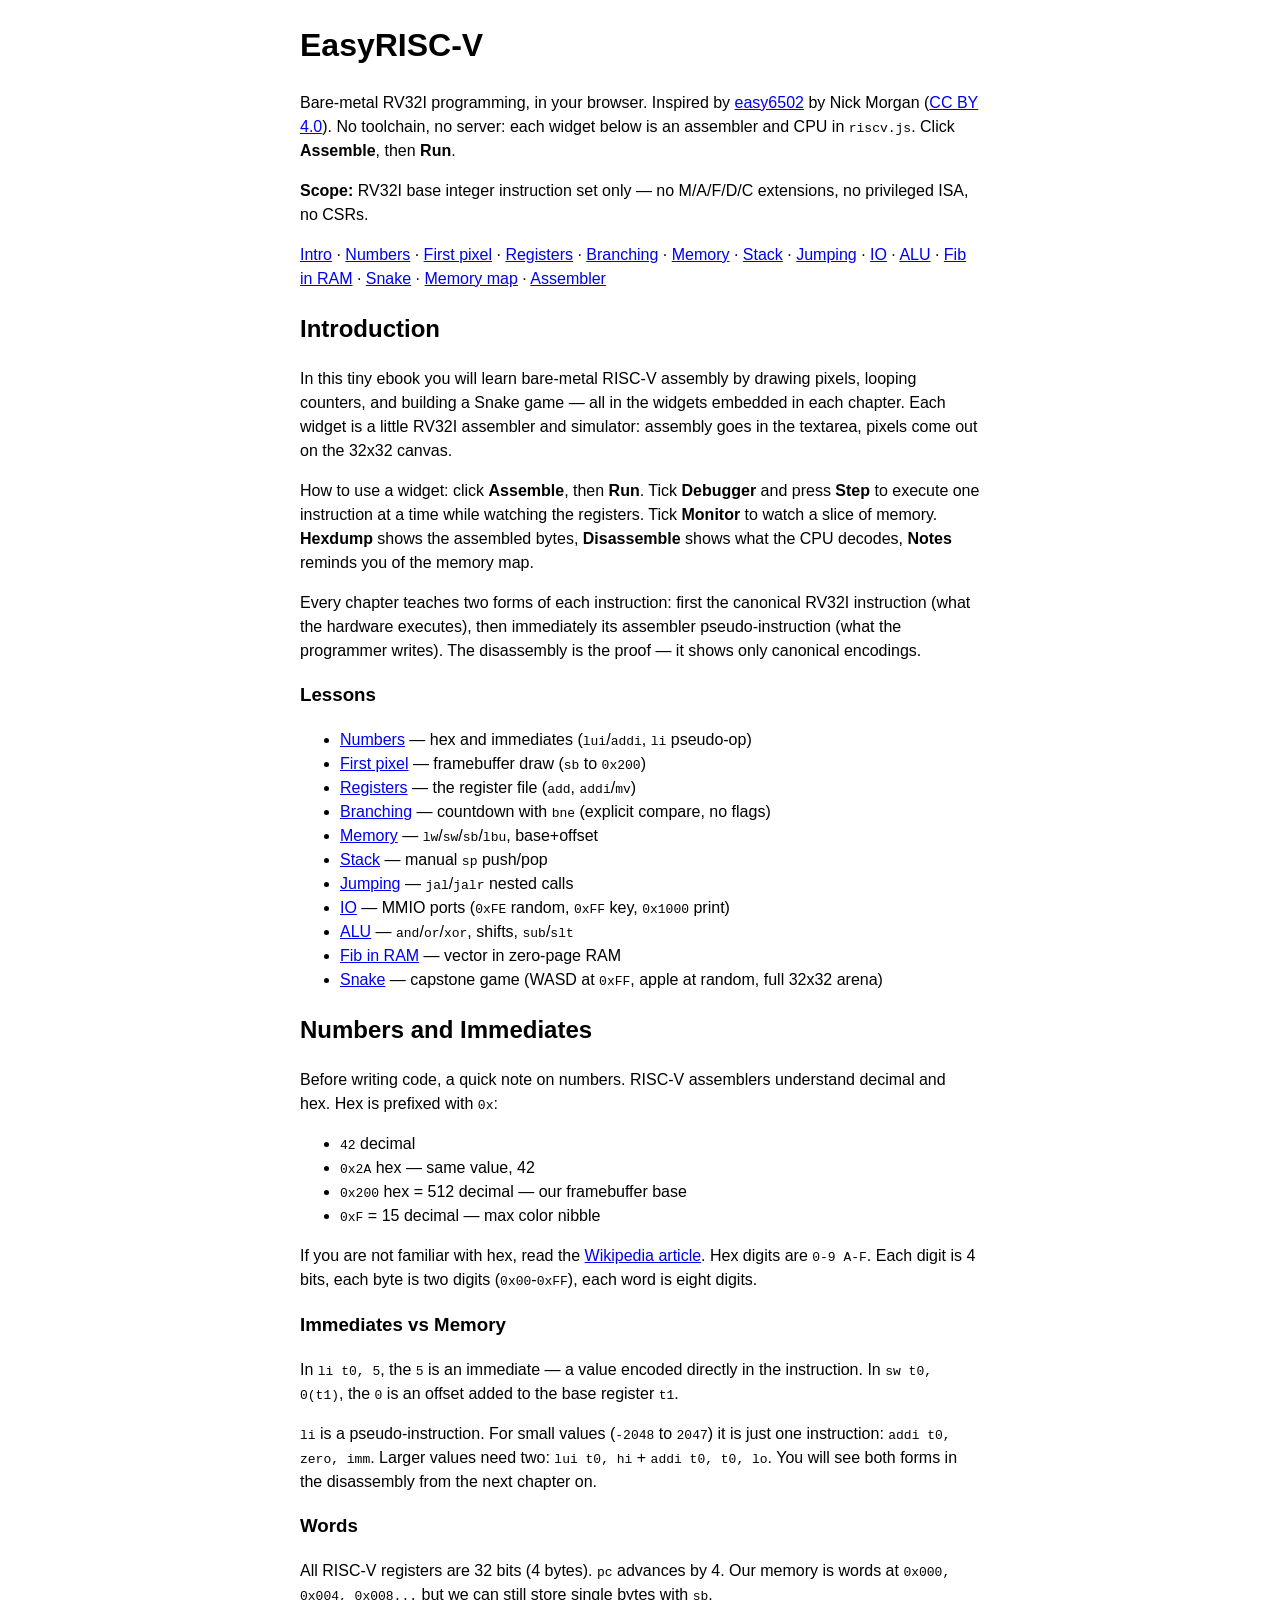
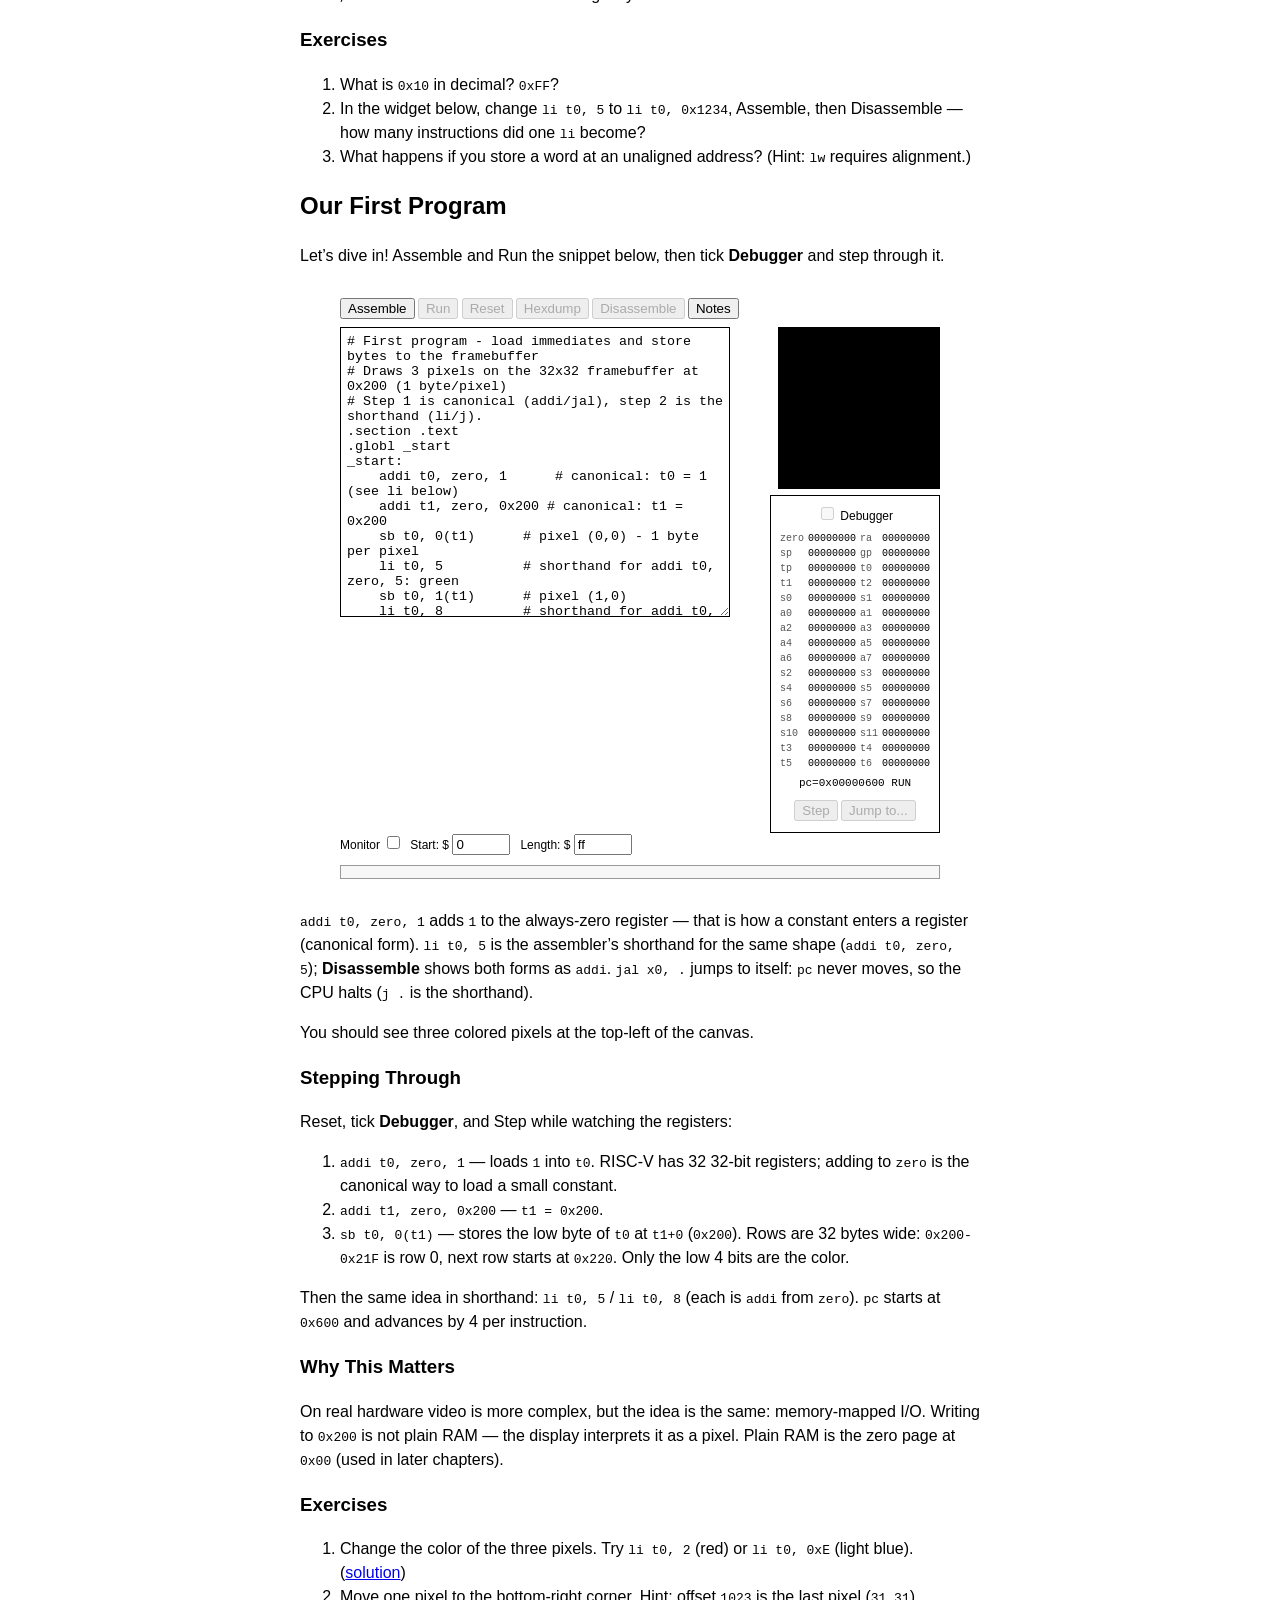
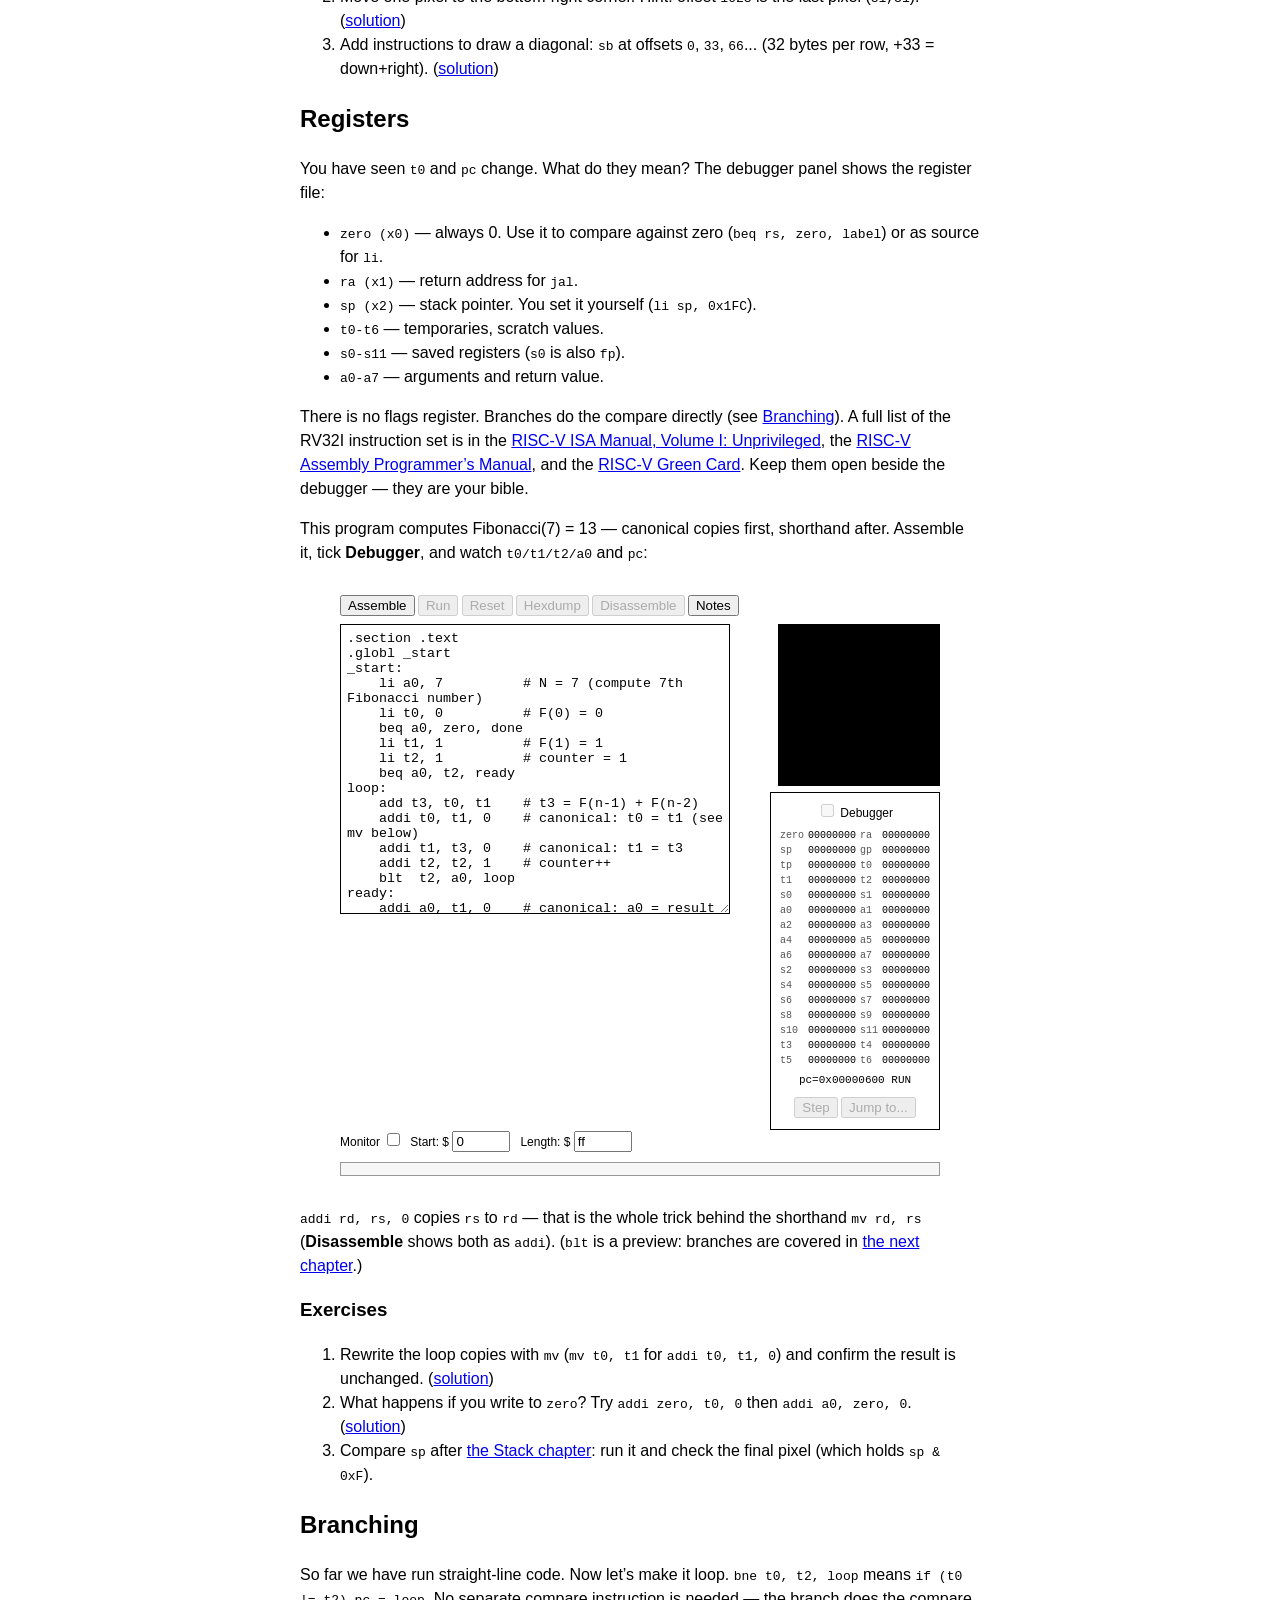
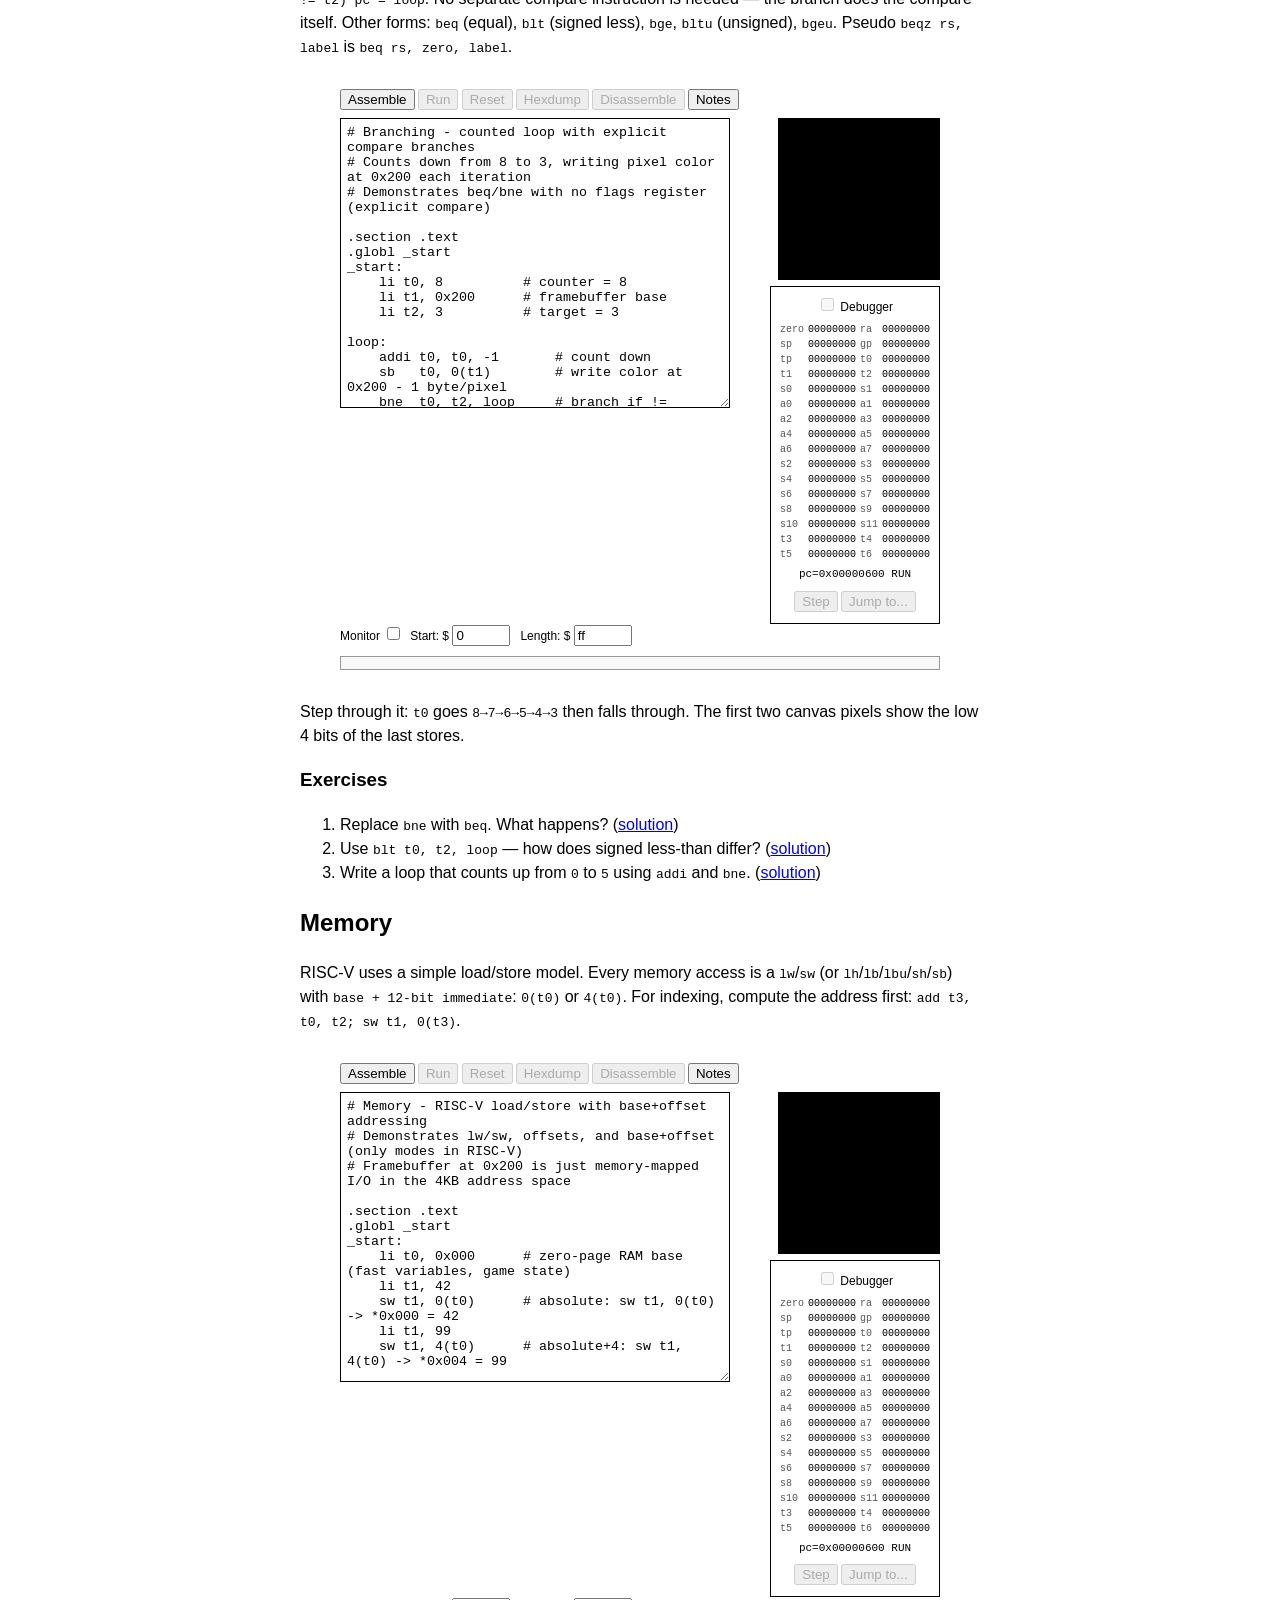
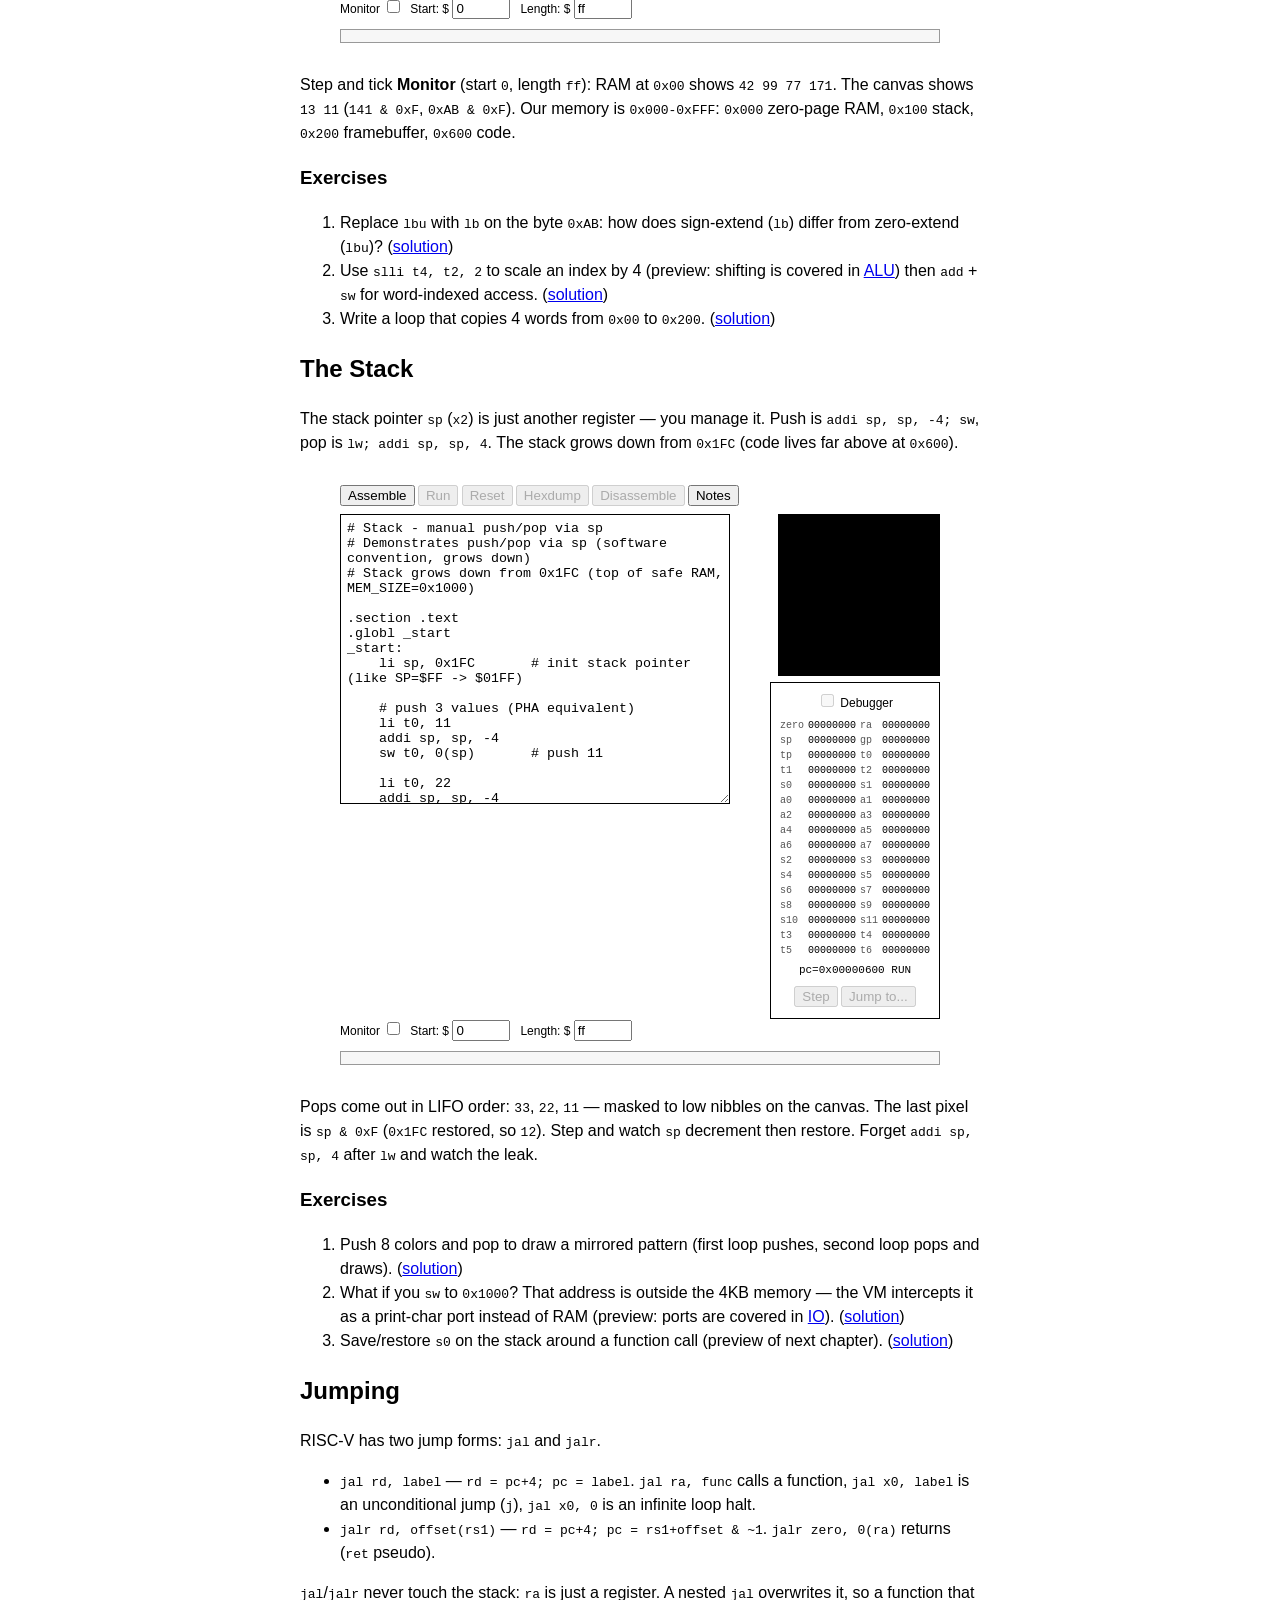
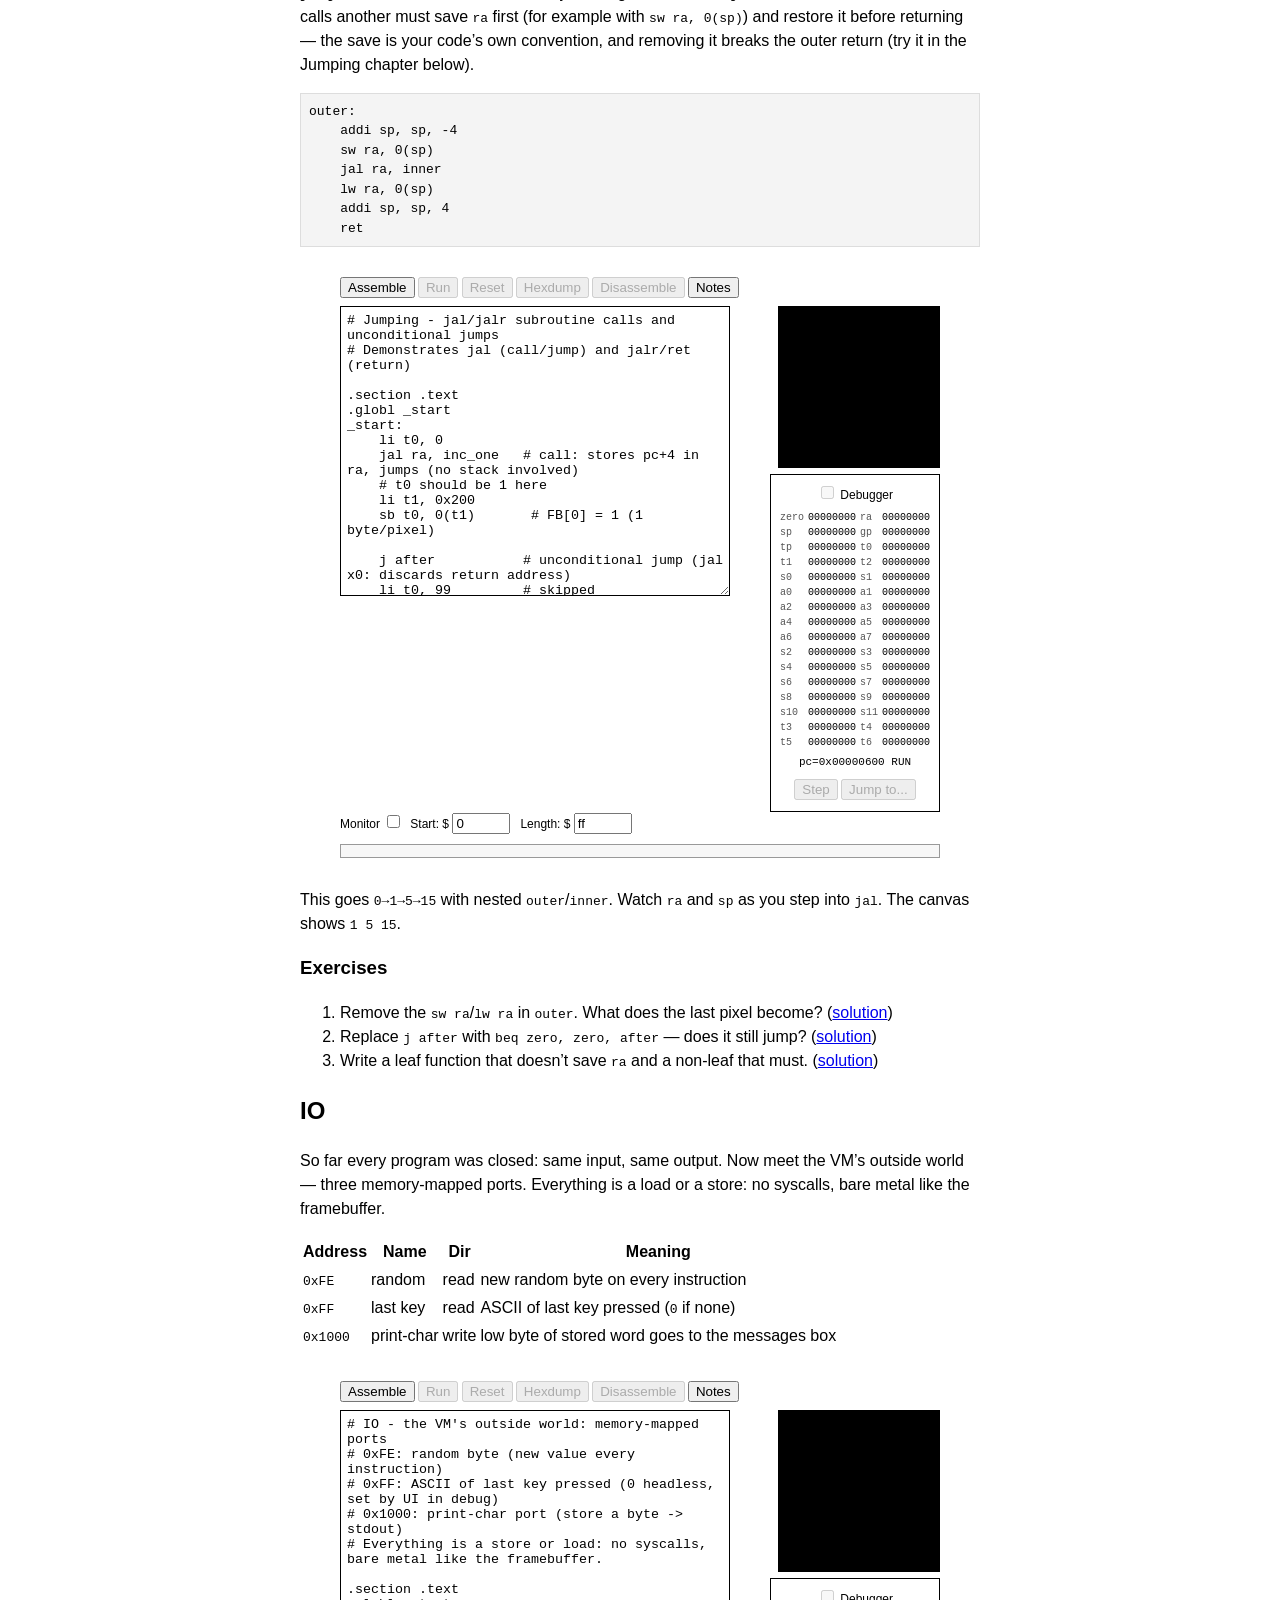
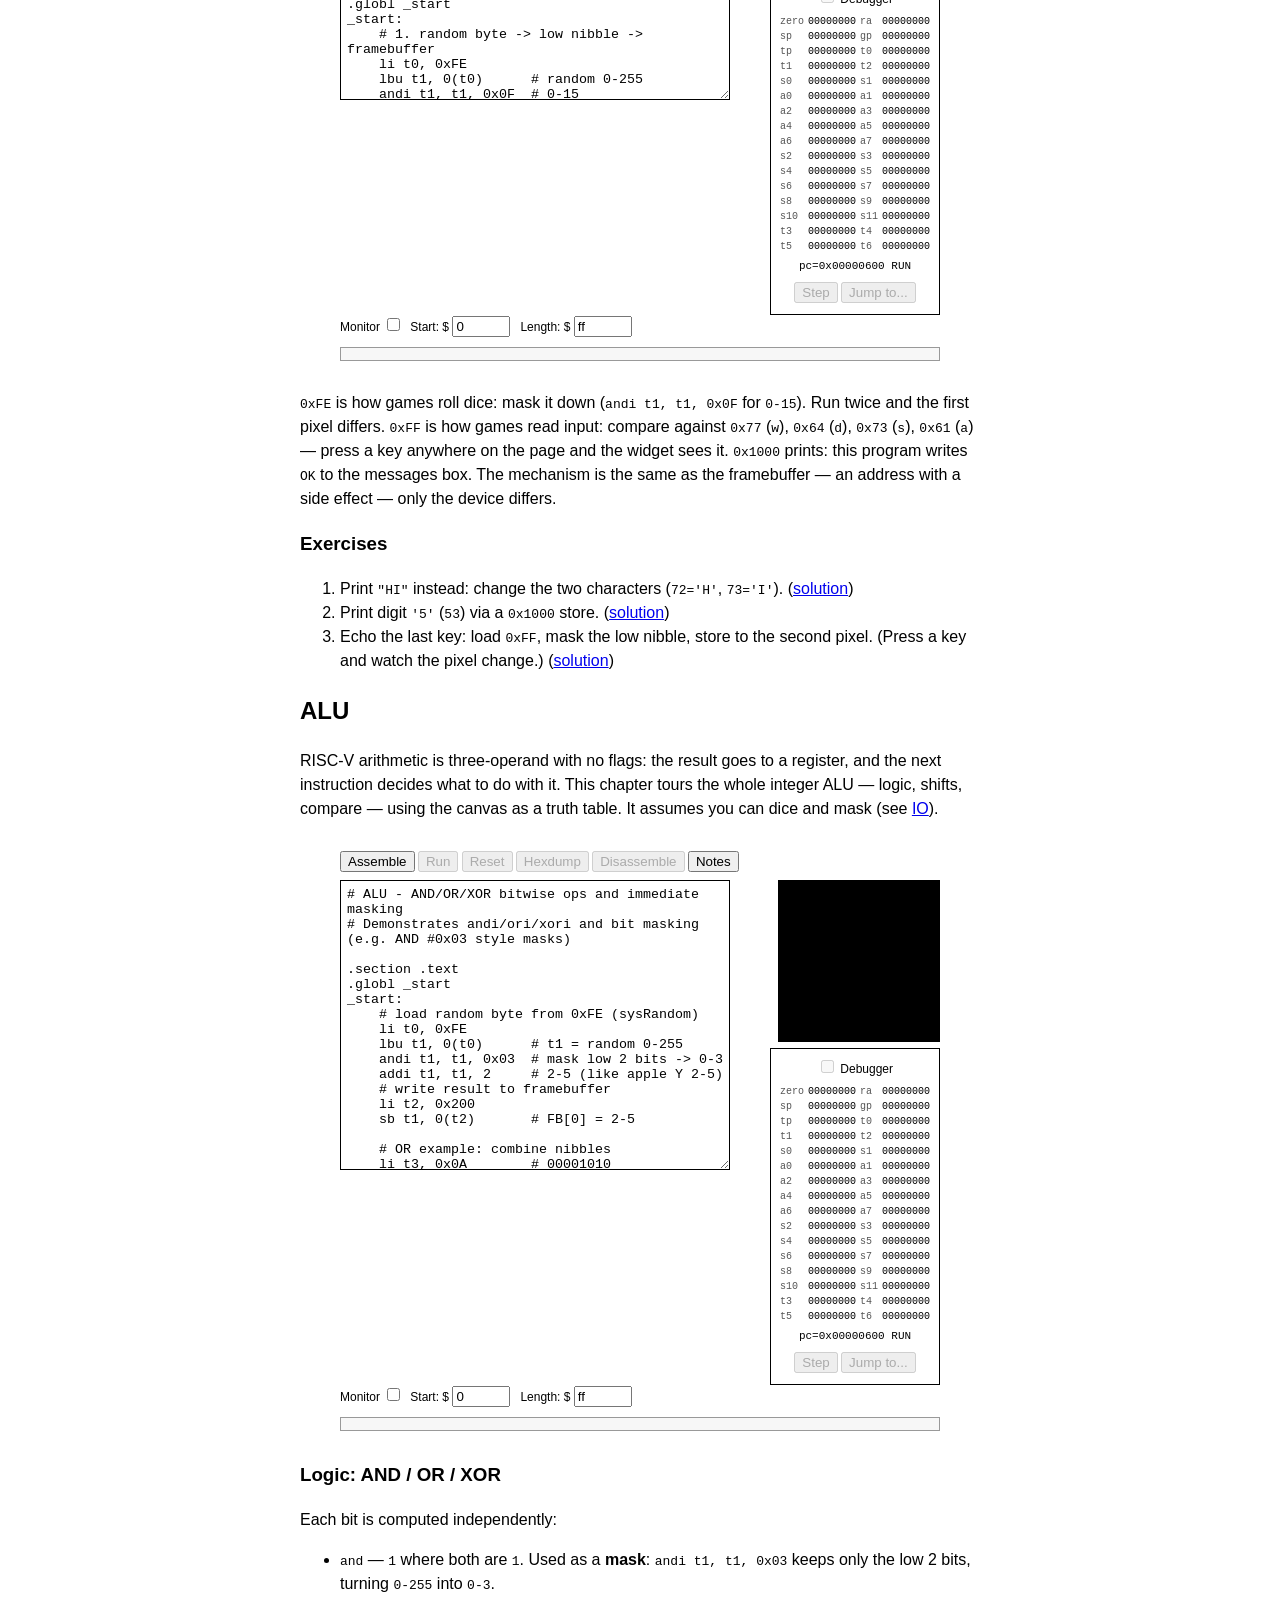
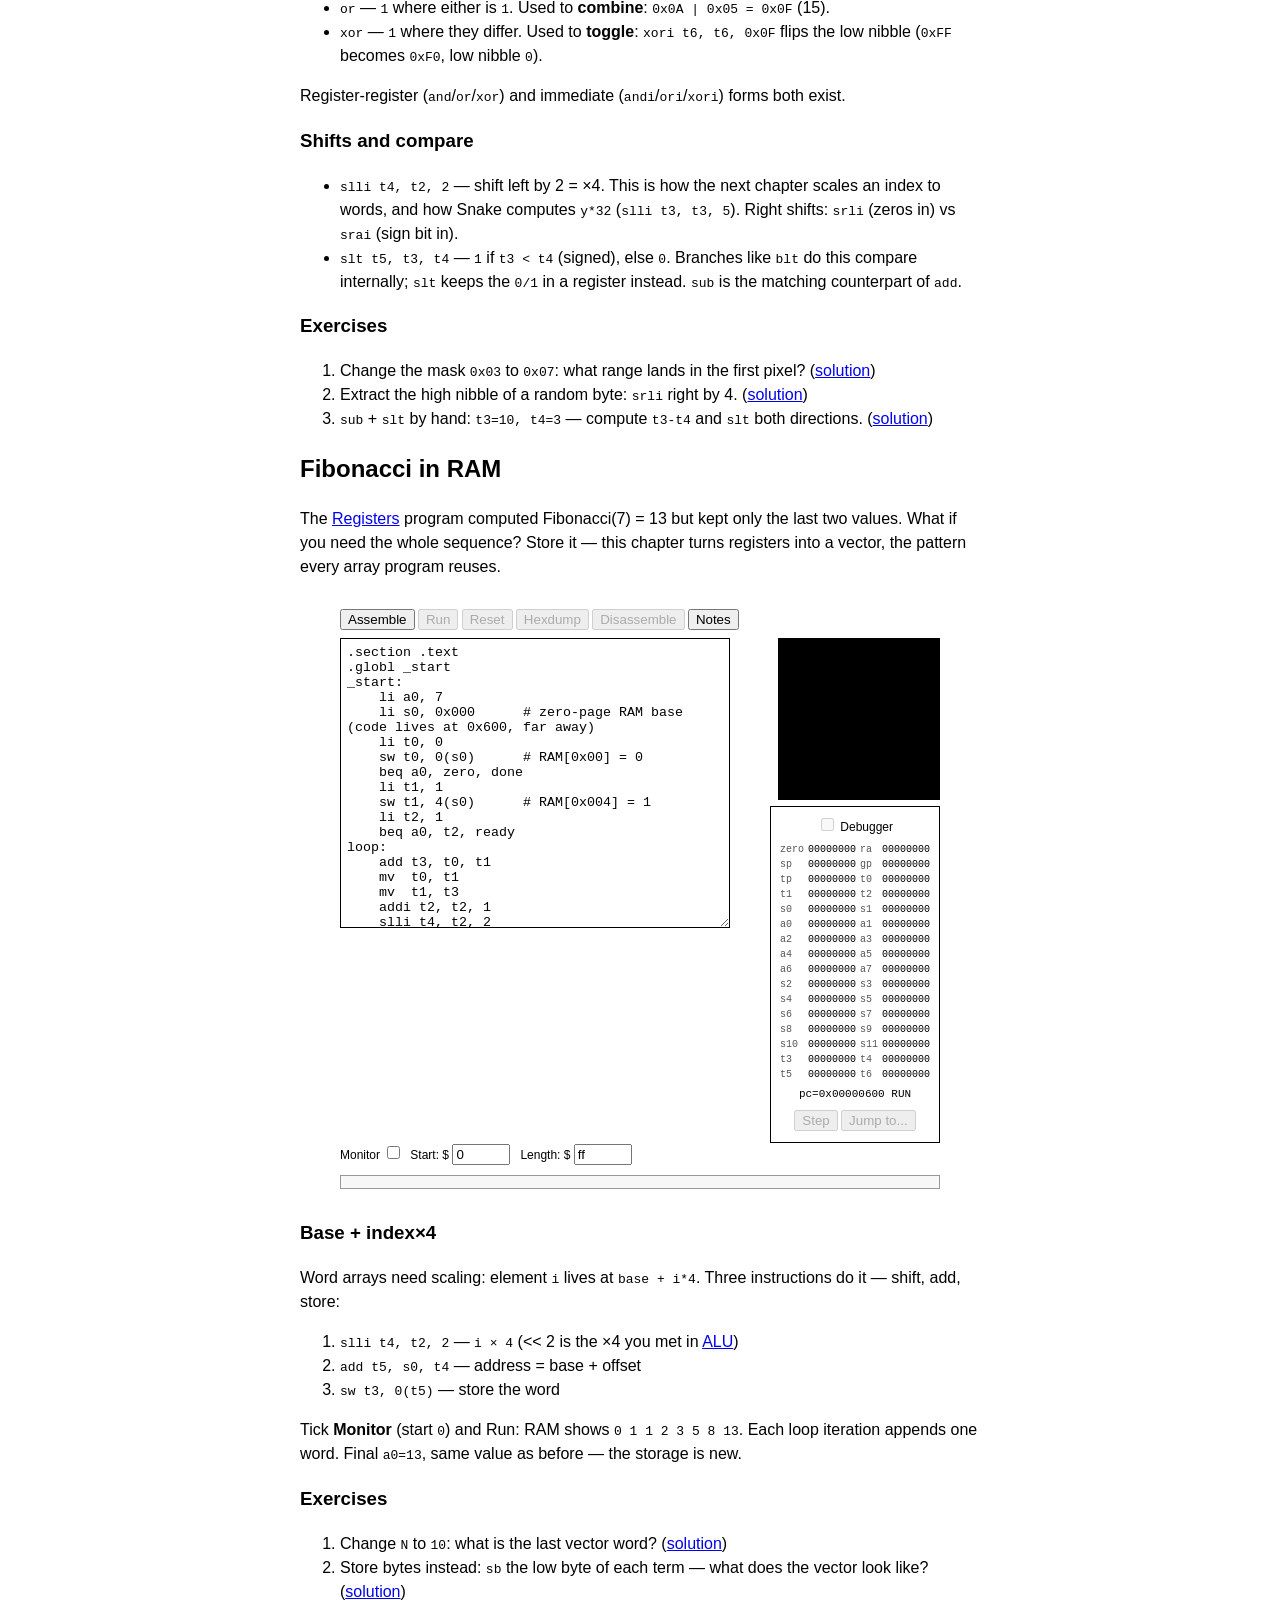
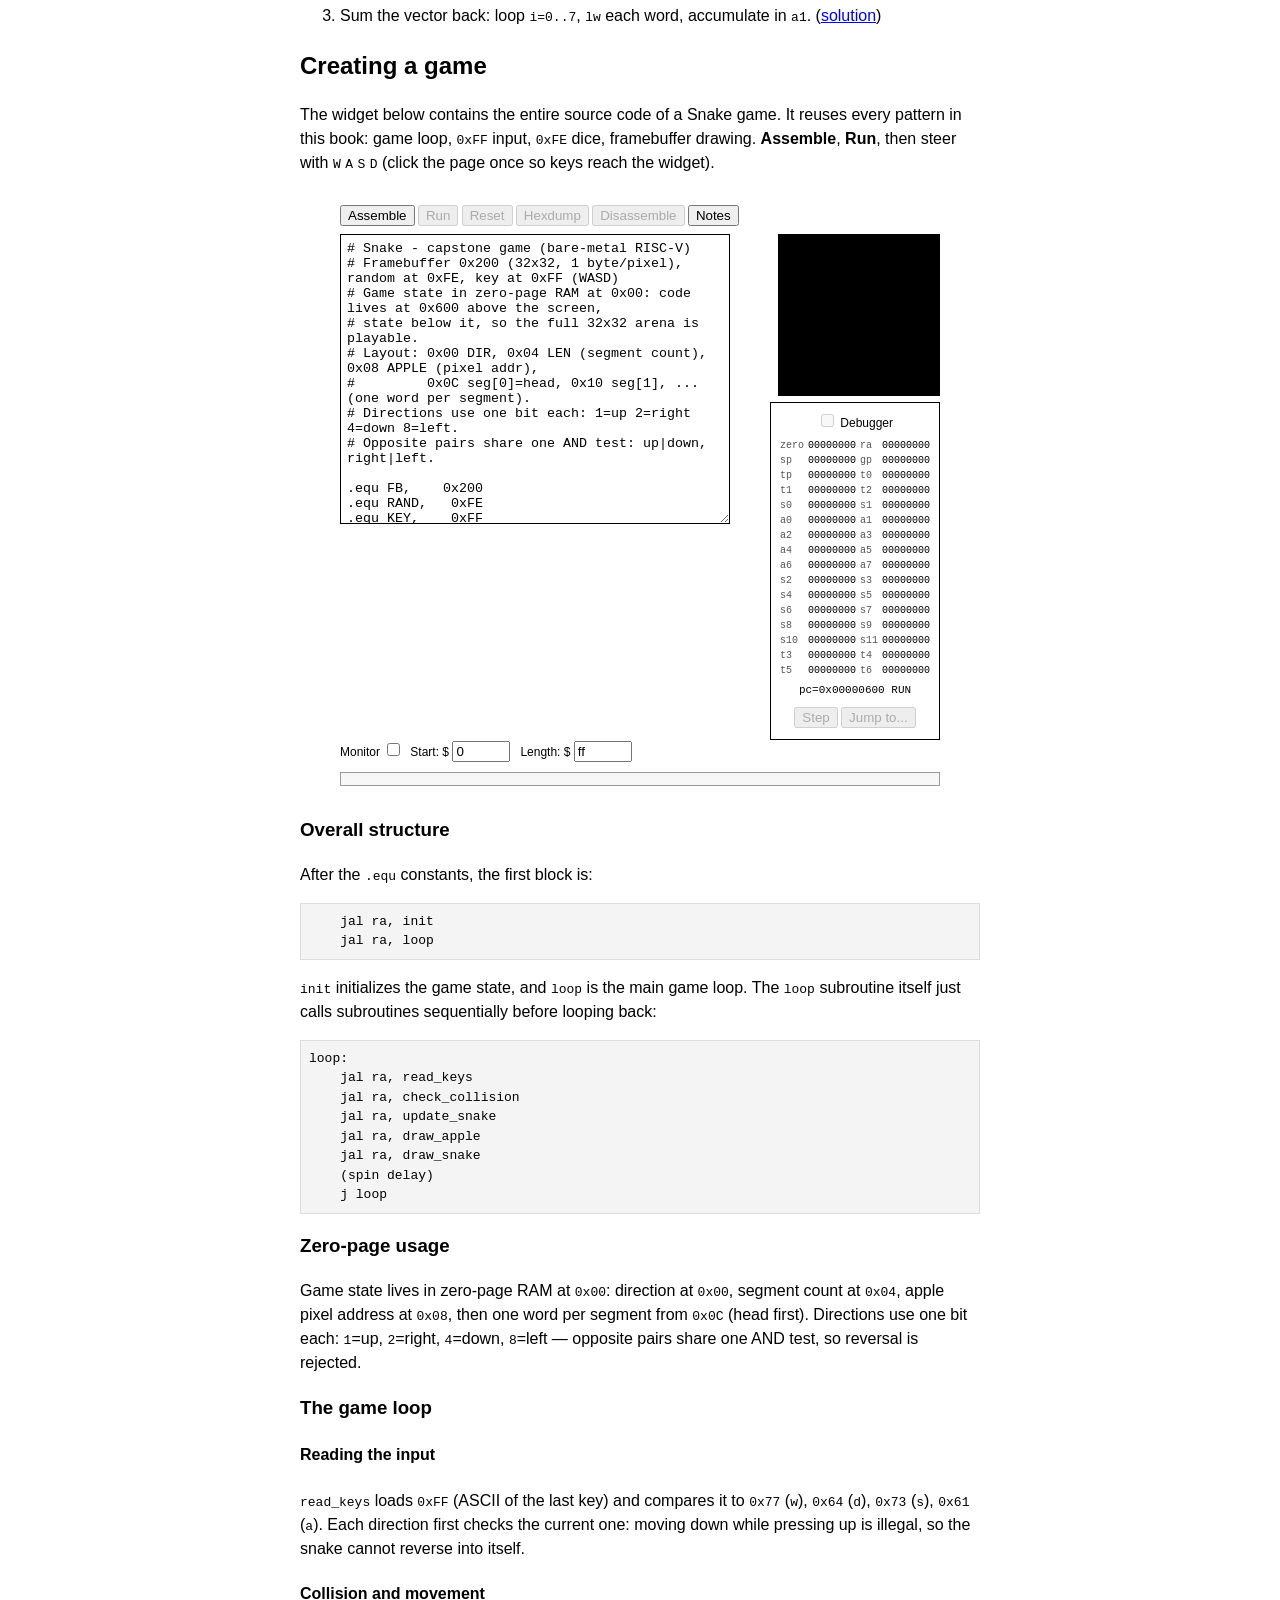
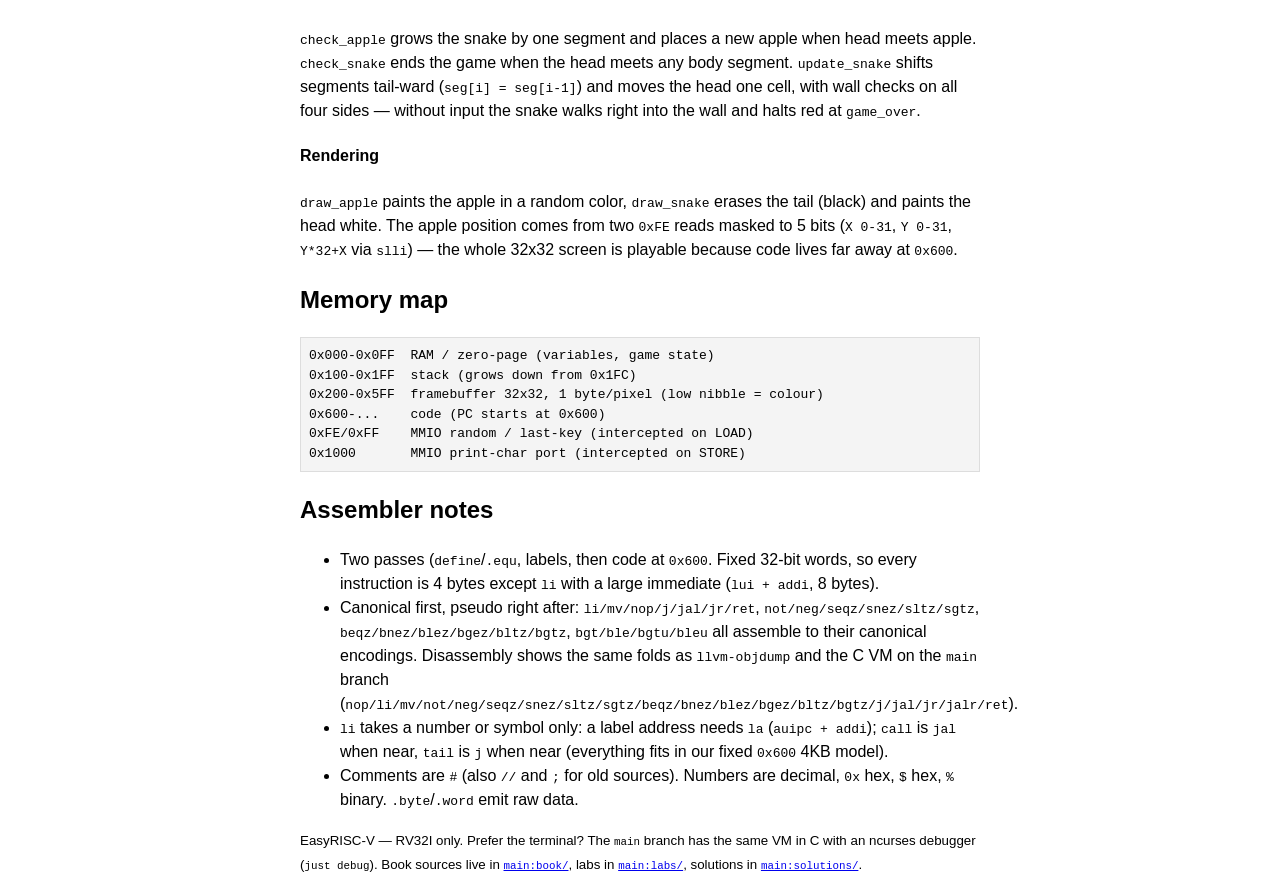
==== commit bcbab1e3: "docs(web): self-contained lessons (no 6502 prerequisite)" ====
--- a/index.html
+++ b/index.html
@@ -180,8 +180,12 @@
 Stores to 0x1000 print the low byte as a character (print-char port).
 Code lives at 0x600. Halt is a jump to self: j . (jal x0, 0).
 There are no syscalls here: ecall/ebreak exist in hardware but the
-lessons never use them. jal/jalr never touch the stack: ra is just
-a register, unlike 6502 JSR/RTS which push the PC in hardware.
+lessons never use them. <code>jal</code>/<code>jalr</code> never touch
+the stack: <code>ra</code> is just a register. A nested <code>jal</code>
+overwrites it, so a function that calls another must save <code>ra</code>
+first (for example with <code>sw ra, 0(sp)</code>) and restore it before
+returning &mdash; the save is your code&rsquo;s own convention, and removing
+it breaks the outer return (try it in the Jumping chapter below).
   </div>
 </div>
 <p><code>addi t0, zero, 1</code> adds <code>1</code> to the always-zero
@@ -318,8 +322,12 @@
 Stores to 0x1000 print the low byte as a character (print-char port).
 Code lives at 0x600. Halt is a jump to self: j . (jal x0, 0).
 There are no syscalls here: ecall/ebreak exist in hardware but the
-lessons never use them. jal/jalr never touch the stack: ra is just
-a register, unlike 6502 JSR/RTS which push the PC in hardware.
+lessons never use them. <code>jal</code>/<code>jalr</code> never touch
+the stack: <code>ra</code> is just a register. A nested <code>jal</code>
+overwrites it, so a function that calls another must save <code>ra</code>
+first (for example with <code>sw ra, 0(sp)</code>) and restore it before
+returning &mdash; the save is your code&rsquo;s own convention, and removing
+it breaks the outer return (try it in the Jumping chapter below).
   </div>
 </div>
 <p><code>addi rd, rs, 0</code> copies <code>rs</code> to <code>rd</code>
@@ -365,12 +373,12 @@
 .section .text
 .globl _start
 _start:
-    li t0, 8          # counter = 8 (like LDX #$08)
+    li t0, 8          # counter = 8
     li t1, 0x200      # framebuffer base
-    li t2, 3          # target = 3 (like CPX #$03)
+    li t2, 3          # target = 3
 
 loop:
-    addi t0, t0, -1       # DEX
+    addi t0, t0, -1       # count down
     sb   t0, 0(t1)        # write color at 0x200 - 1 byte/pixel
     bne  t0, t2, loop     # branch if !=
 
@@ -416,8 +424,12 @@
 Stores to 0x1000 print the low byte as a character (print-char port).
 Code lives at 0x600. Halt is a jump to self: j . (jal x0, 0).
 There are no syscalls here: ecall/ebreak exist in hardware but the
-lessons never use them. jal/jalr never touch the stack: ra is just
-a register, unlike 6502 JSR/RTS which push the PC in hardware.
+lessons never use them. <code>jal</code>/<code>jalr</code> never touch
+the stack: <code>ra</code> is just a register. A nested <code>jal</code>
+overwrites it, so a function that calls another must save <code>ra</code>
+first (for example with <code>sw ra, 0(sp)</code>) and restore it before
+returning &mdash; the save is your code&rsquo;s own convention, and removing
+it breaks the outer return (try it in the Jumping chapter below).
   </div>
 </div>
 <p>Step through it: <code>t0</code> goes <code>8&rarr;7&rarr;6&rarr;5&rarr;4&rarr;3</code>
@@ -458,7 +470,7 @@
 .section .text
 .globl _start
 _start:
-    li t0, 0x000      # zero-page RAM base (like 6502 zero page)
+    li t0, 0x000      # zero-page RAM base (fast variables, game state)
     li t1, 42
     sw t1, 0(t0)      # absolute: sw t1, 0(t0)  -&gt; *0x000 = 42
     li t1, 99
@@ -523,8 +535,12 @@
 Stores to 0x1000 print the low byte as a character (print-char port).
 Code lives at 0x600. Halt is a jump to self: j . (jal x0, 0).
 There are no syscalls here: ecall/ebreak exist in hardware but the
-lessons never use them. jal/jalr never touch the stack: ra is just
-a register, unlike 6502 JSR/RTS which push the PC in hardware.
+lessons never use them. <code>jal</code>/<code>jalr</code> never touch
+the stack: <code>ra</code> is just a register. A nested <code>jal</code>
+overwrites it, so a function that calls another must save <code>ra</code>
+first (for example with <code>sw ra, 0(sp)</code>) and restore it before
+returning &mdash; the save is your code&rsquo;s own convention, and removing
+it breaks the outer return (try it in the Jumping chapter below).
   </div>
 </div>
 <p>Step and tick <strong>Monitor</strong> (start <code>0</code>, length
@@ -647,8 +663,12 @@
 Stores to 0x1000 print the low byte as a character (print-char port).
 Code lives at 0x600. Halt is a jump to self: j . (jal x0, 0).
 There are no syscalls here: ecall/ebreak exist in hardware but the
-lessons never use them. jal/jalr never touch the stack: ra is just
-a register, unlike 6502 JSR/RTS which push the PC in hardware.
+lessons never use them. <code>jal</code>/<code>jalr</code> never touch
+the stack: <code>ra</code> is just a register. A nested <code>jal</code>
+overwrites it, so a function that calls another must save <code>ra</code>
+first (for example with <code>sw ra, 0(sp)</code>) and restore it before
+returning &mdash; the save is your code&rsquo;s own convention, and removing
+it breaks the outer return (try it in the Jumping chapter below).
   </div>
 </div>
 <p>Pops come out in LIFO order: <code>33</code>, <code>22</code>,
@@ -684,11 +704,12 @@
 <code>rd = pc+4; pc = rs1+offset &amp; ~1</code>.
 <code>jalr zero, 0(ra)</code> returns (<code>ret</code> pseudo).</li>
 </ul>
-<p>Unlike 6502 <code>JSR</code>/<code>RTS</code> &mdash; which push and pop
-the PC in hardware &mdash; <code>jal</code>/<code>jalr</code> never touch
-the stack: <code>ra</code> is just a register. For nested calls, save
-<code>ra</code> on the stack yourself, or the inner call overwrites it and
-the outer function can never return:</p>
+<p><code>jal</code>/<code>jalr</code> never touch
+the stack: <code>ra</code> is just a register. A nested <code>jal</code>
+overwrites it, so a function that calls another must save <code>ra</code>
+first (for example with <code>sw ra, 0(sp)</code>) and restore it before
+returning &mdash; the save is your code&rsquo;s own convention, and removing
+it breaks the outer return (try it in the Jumping chapter below).</p>
 <pre>outer:
     addi sp, sp, -4
     sw ra, 0(sp)
@@ -712,12 +733,12 @@
 .globl _start
 _start:
     li t0, 0
-    jal ra, inc_one   # JSR inc_one
+    jal ra, inc_one   # call: stores pc+4 in ra, jumps (no stack involved)
     # t0 should be 1 here
     li t1, 0x200
     sb t0, 0(t1)       # FB[0] = 1 (1 byte/pixel)
 
-    j after           # JMP (jal x0)
+    j after           # unconditional jump (jal x0: discards return address)
     li t0, 99         # skipped
 after:
     addi t0, t0, 4    # t0 = 5
@@ -731,7 +752,7 @@
 
 inc_one:
     addi t0, t0, 1
-    jalr zero, 0(ra)  # RTS
+    jalr zero, 0(ra)  # return through ra
 
 outer:
     addi sp, sp, -4
@@ -781,8 +802,12 @@
 Stores to 0x1000 print the low byte as a character (print-char port).
 Code lives at 0x600. Halt is a jump to self: j . (jal x0, 0).
 There are no syscalls here: ecall/ebreak exist in hardware but the
-lessons never use them. jal/jalr never touch the stack: ra is just
-a register, unlike 6502 JSR/RTS which push the PC in hardware.
+lessons never use them. <code>jal</code>/<code>jalr</code> never touch
+the stack: <code>ra</code> is just a register. A nested <code>jal</code>
+overwrites it, so a function that calls another must save <code>ra</code>
+first (for example with <code>sw ra, 0(sp)</code>) and restore it before
+returning &mdash; the save is your code&rsquo;s own convention, and removing
+it breaks the outer return (try it in the Jumping chapter below).
   </div>
 </div>
 <p>This goes <code>0&rarr;1&rarr;5&rarr;15</code> with nested
@@ -887,8 +912,12 @@
 Stores to 0x1000 print the low byte as a character (print-char port).
 Code lives at 0x600. Halt is a jump to self: j . (jal x0, 0).
 There are no syscalls here: ecall/ebreak exist in hardware but the
-lessons never use them. jal/jalr never touch the stack: ra is just
-a register, unlike 6502 JSR/RTS which push the PC in hardware.
+lessons never use them. <code>jal</code>/<code>jalr</code> never touch
+the stack: <code>ra</code> is just a register. A nested <code>jal</code>
+overwrites it, so a function that calls another must save <code>ra</code>
+first (for example with <code>sw ra, 0(sp)</code>) and restore it before
+returning &mdash; the save is your code&rsquo;s own convention, and removing
+it breaks the outer return (try it in the Jumping chapter below).
   </div>
 </div>
 <p><code>0xFE</code> is how games roll dice: mask it down
@@ -996,8 +1025,12 @@
 Stores to 0x1000 print the low byte as a character (print-char port).
 Code lives at 0x600. Halt is a jump to self: j . (jal x0, 0).
 There are no syscalls here: ecall/ebreak exist in hardware but the
-lessons never use them. jal/jalr never touch the stack: ra is just
-a register, unlike 6502 JSR/RTS which push the PC in hardware.
+lessons never use them. <code>jal</code>/<code>jalr</code> never touch
+the stack: <code>ra</code> is just a register. A nested <code>jal</code>
+overwrites it, so a function that calls another must save <code>ra</code>
+first (for example with <code>sw ra, 0(sp)</code>) and restore it before
+returning &mdash; the save is your code&rsquo;s own convention, and removing
+it breaks the outer return (try it in the Jumping chapter below).
   </div>
 </div>
 <h3>Logic: AND / OR / XOR</h3>
@@ -1117,8 +1150,12 @@
 Stores to 0x1000 print the low byte as a character (print-char port).
 Code lives at 0x600. Halt is a jump to self: j . (jal x0, 0).
 There are no syscalls here: ecall/ebreak exist in hardware but the
-lessons never use them. jal/jalr never touch the stack: ra is just
-a register, unlike 6502 JSR/RTS which push the PC in hardware.
+lessons never use them. <code>jal</code>/<code>jalr</code> never touch
+the stack: <code>ra</code> is just a register. A nested <code>jal</code>
+overwrites it, so a function that calls another must save <code>ra</code>
+first (for example with <code>sw ra, 0(sp)</code>) and restore it before
+returning &mdash; the save is your code&rsquo;s own convention, and removing
+it breaks the outer return (try it in the Jumping chapter below).
   </div>
 </div>
 <h3>Base + index&times;4</h3>
@@ -1164,13 +1201,13 @@
     <input type="button" value="Disassemble" class="disassembleButton" />
     <input type="button" value="Notes" class="notesButton" />
   </div>
-  <textarea class="code" spellcheck="false"># Snake - Capstone game like easy6502 snake (bare-metal RISC-V)
+  <textarea class="code" spellcheck="false"># Snake - capstone game (bare-metal RISC-V)
 # Framebuffer 0x200 (32x32, 1 byte/pixel), random at 0xFE, key at 0xFF (WASD)
-# Game state in zero-page RAM at 0x00 (like the reference: code lives at
-# 0x600 above the screen, state below it, full 32x32 arena is playable).
+# Game state in zero-page RAM at 0x00: code lives at 0x600 above the screen,
+# state below it, so the full 32x32 arena is playable.
 # Layout: 0x00 DIR, 0x04 LEN (segment count), 0x08 APPLE (pixel addr),
 #         0x0C seg[0]=head, 0x10 seg[1], ... (one word per segment).
-# Directions use one bit each (like the reference): 1=up 2=right 4=down 8=left.
+# Directions use one bit each: 1=up 2=right 4=down 8=left.
 # Opposite pairs share one AND test: up|down, right|left.
 
 .equ FB,    0x200
@@ -1449,8 +1486,12 @@
 Stores to 0x1000 print the low byte as a character (print-char port).
 Code lives at 0x600. Halt is a jump to self: j . (jal x0, 0).
 There are no syscalls here: ecall/ebreak exist in hardware but the
-lessons never use them. jal/jalr never touch the stack: ra is just
-a register, unlike 6502 JSR/RTS which push the PC in hardware.
+lessons never use them. <code>jal</code>/<code>jalr</code> never touch
+the stack: <code>ra</code> is just a register. A nested <code>jal</code>
+overwrites it, so a function that calls another must save <code>ra</code>
+first (for example with <code>sw ra, 0(sp)</code>) and restore it before
+returning &mdash; the save is your code&rsquo;s own convention, and removing
+it breaks the outer return (try it in the Jumping chapter below).
   </div>
 </div>
 <h3>Overall structure</h3>
@@ -1512,7 +1553,7 @@
 <section id="asm">
 <h2>Assembler notes</h2>
 <ul>
-<li>Two passes, like the easy6502 assembler: <code>define</code>/<code>.equ</code>,
+<li>Two passes (<code>define</code>/<code>.equ</code>,
 labels, then code at <code>0x600</code>. Fixed 32-bit words, so every
 instruction is 4 bytes except <code>li</code> with a large immediate
 (<code>lui + addi</code>, 8 bytes).</li>
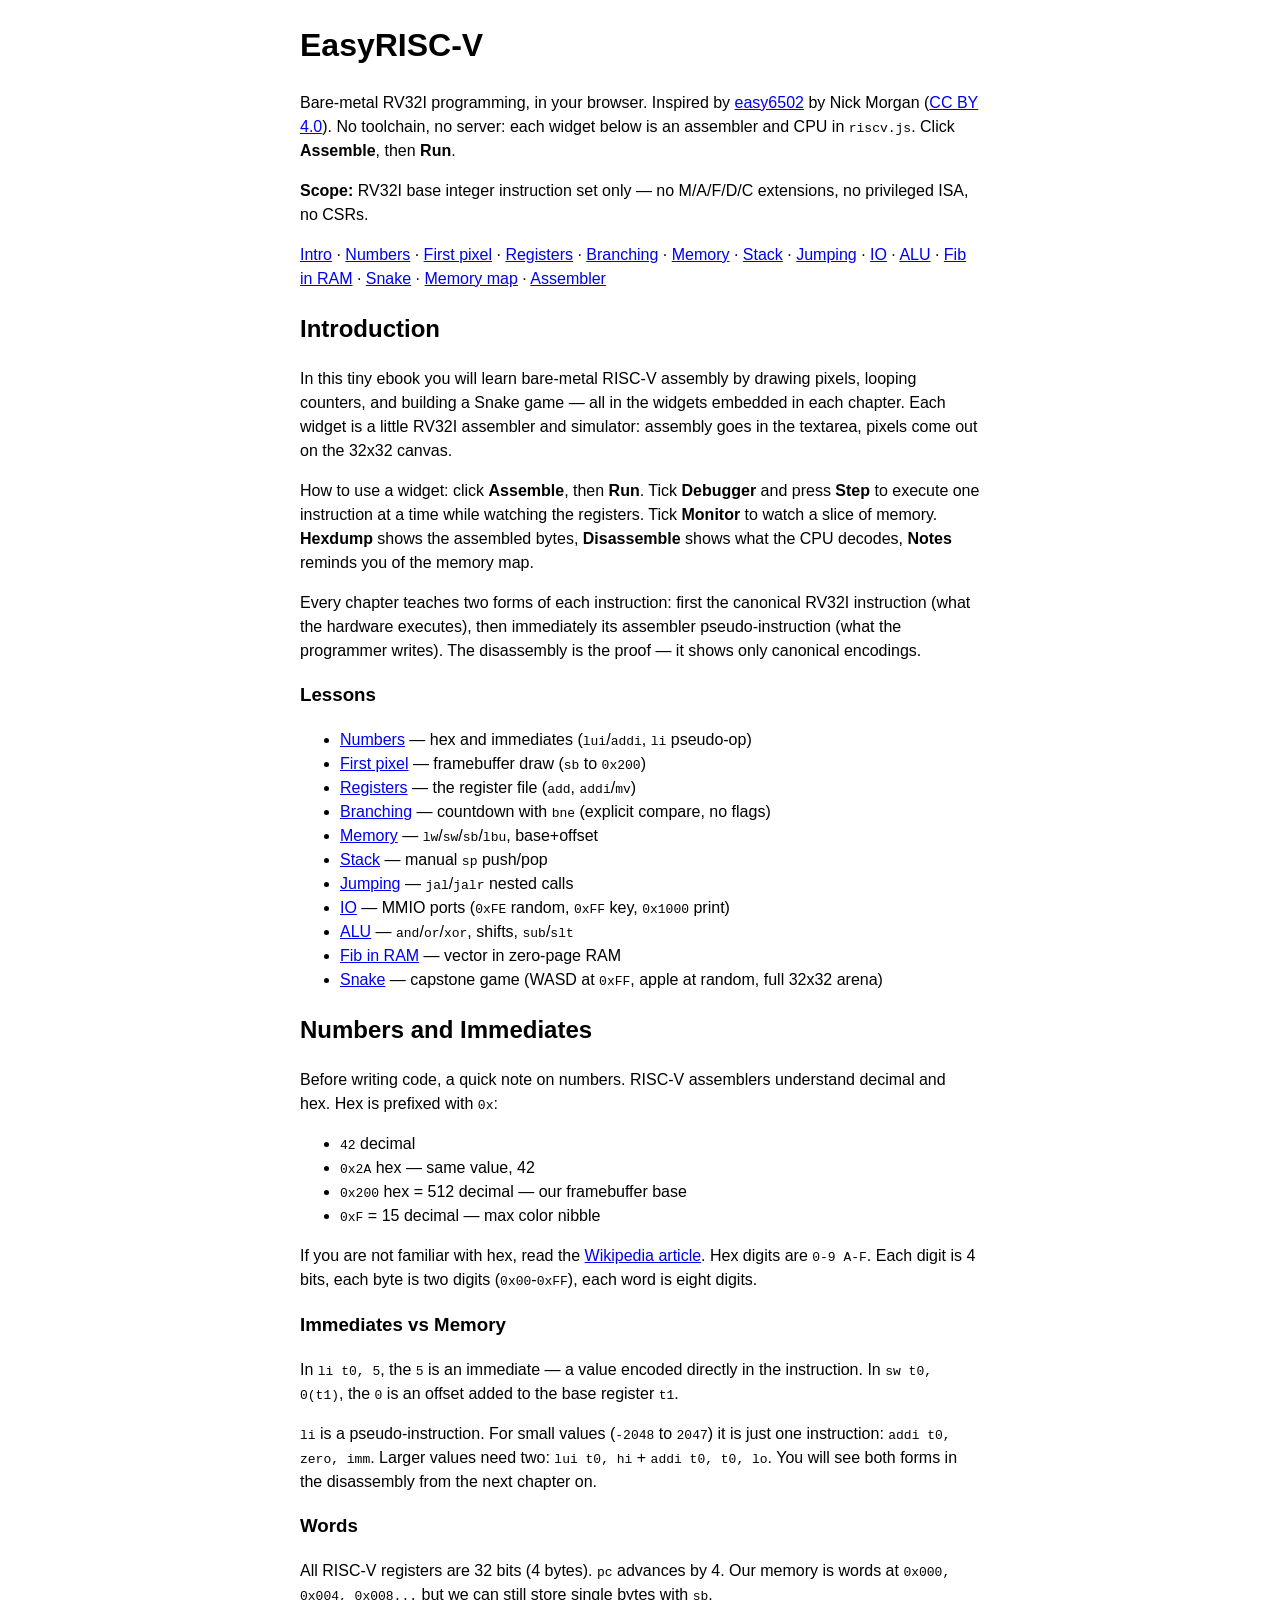
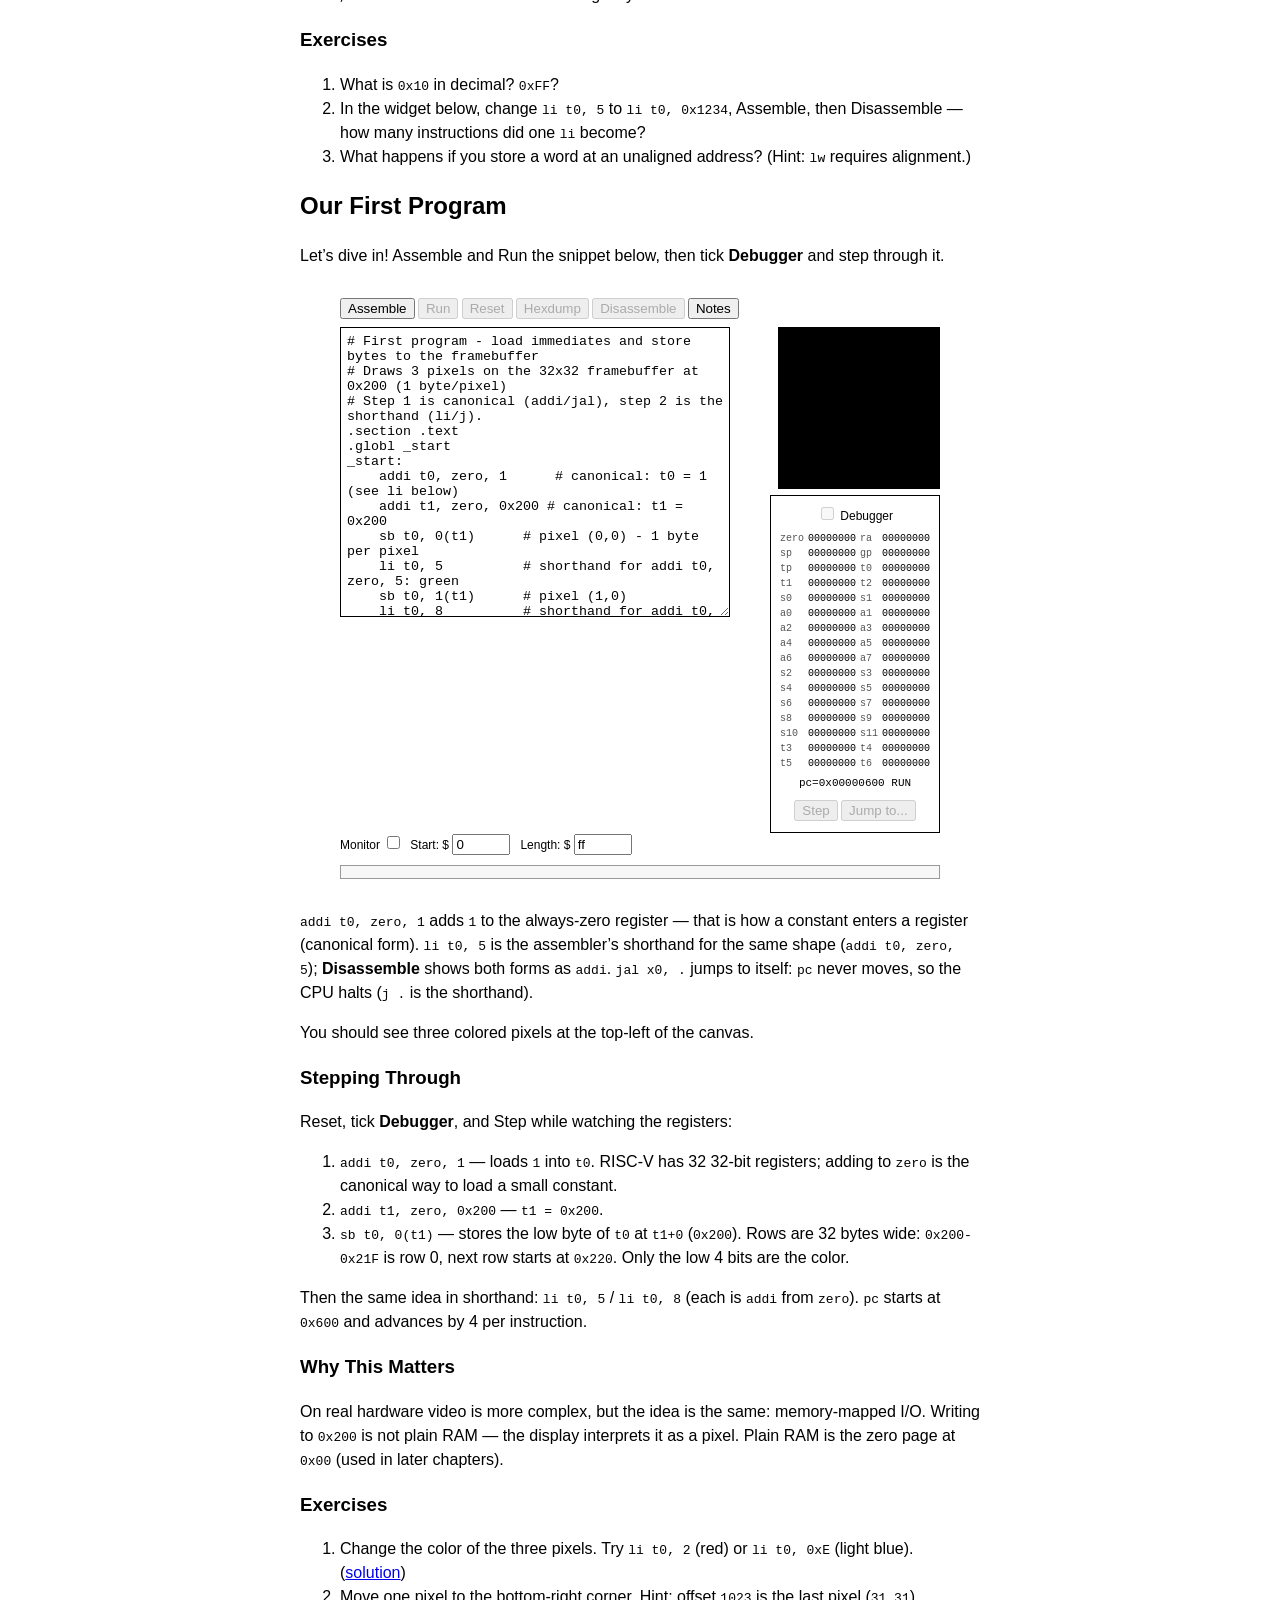
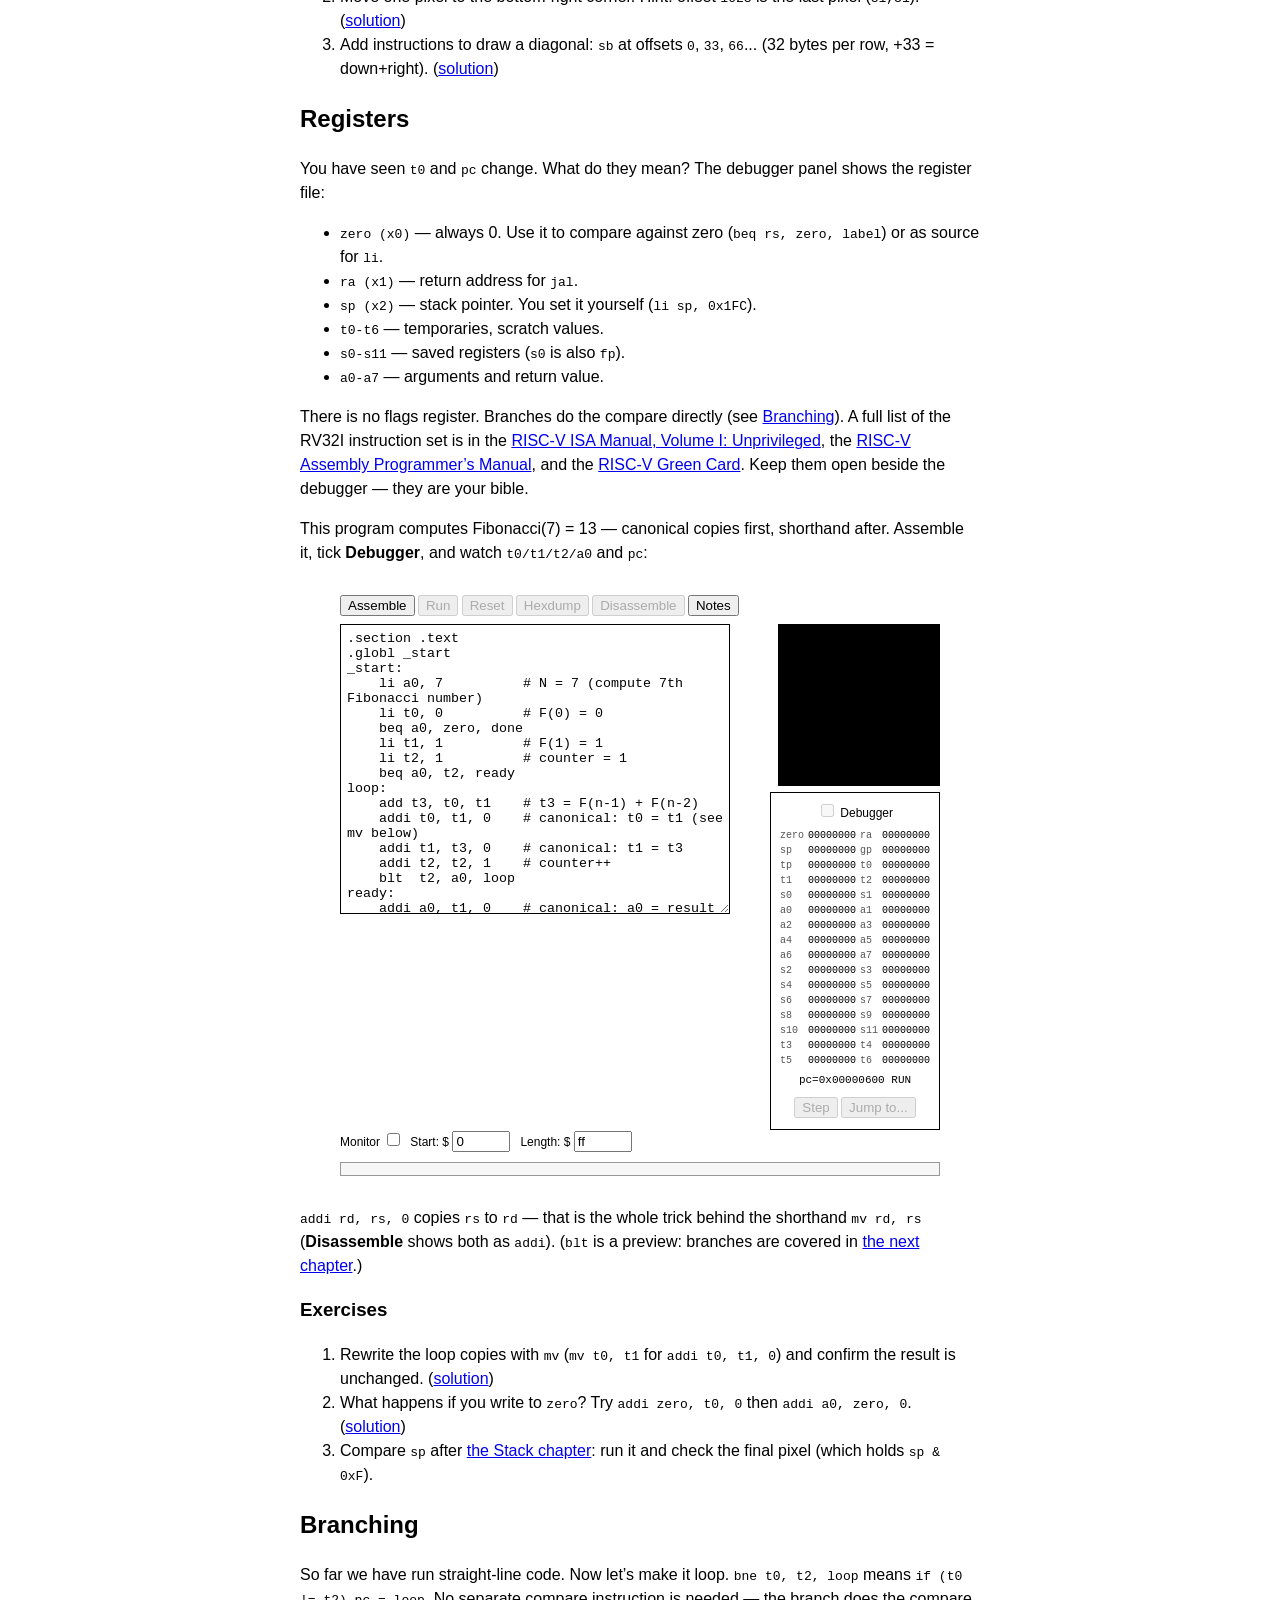
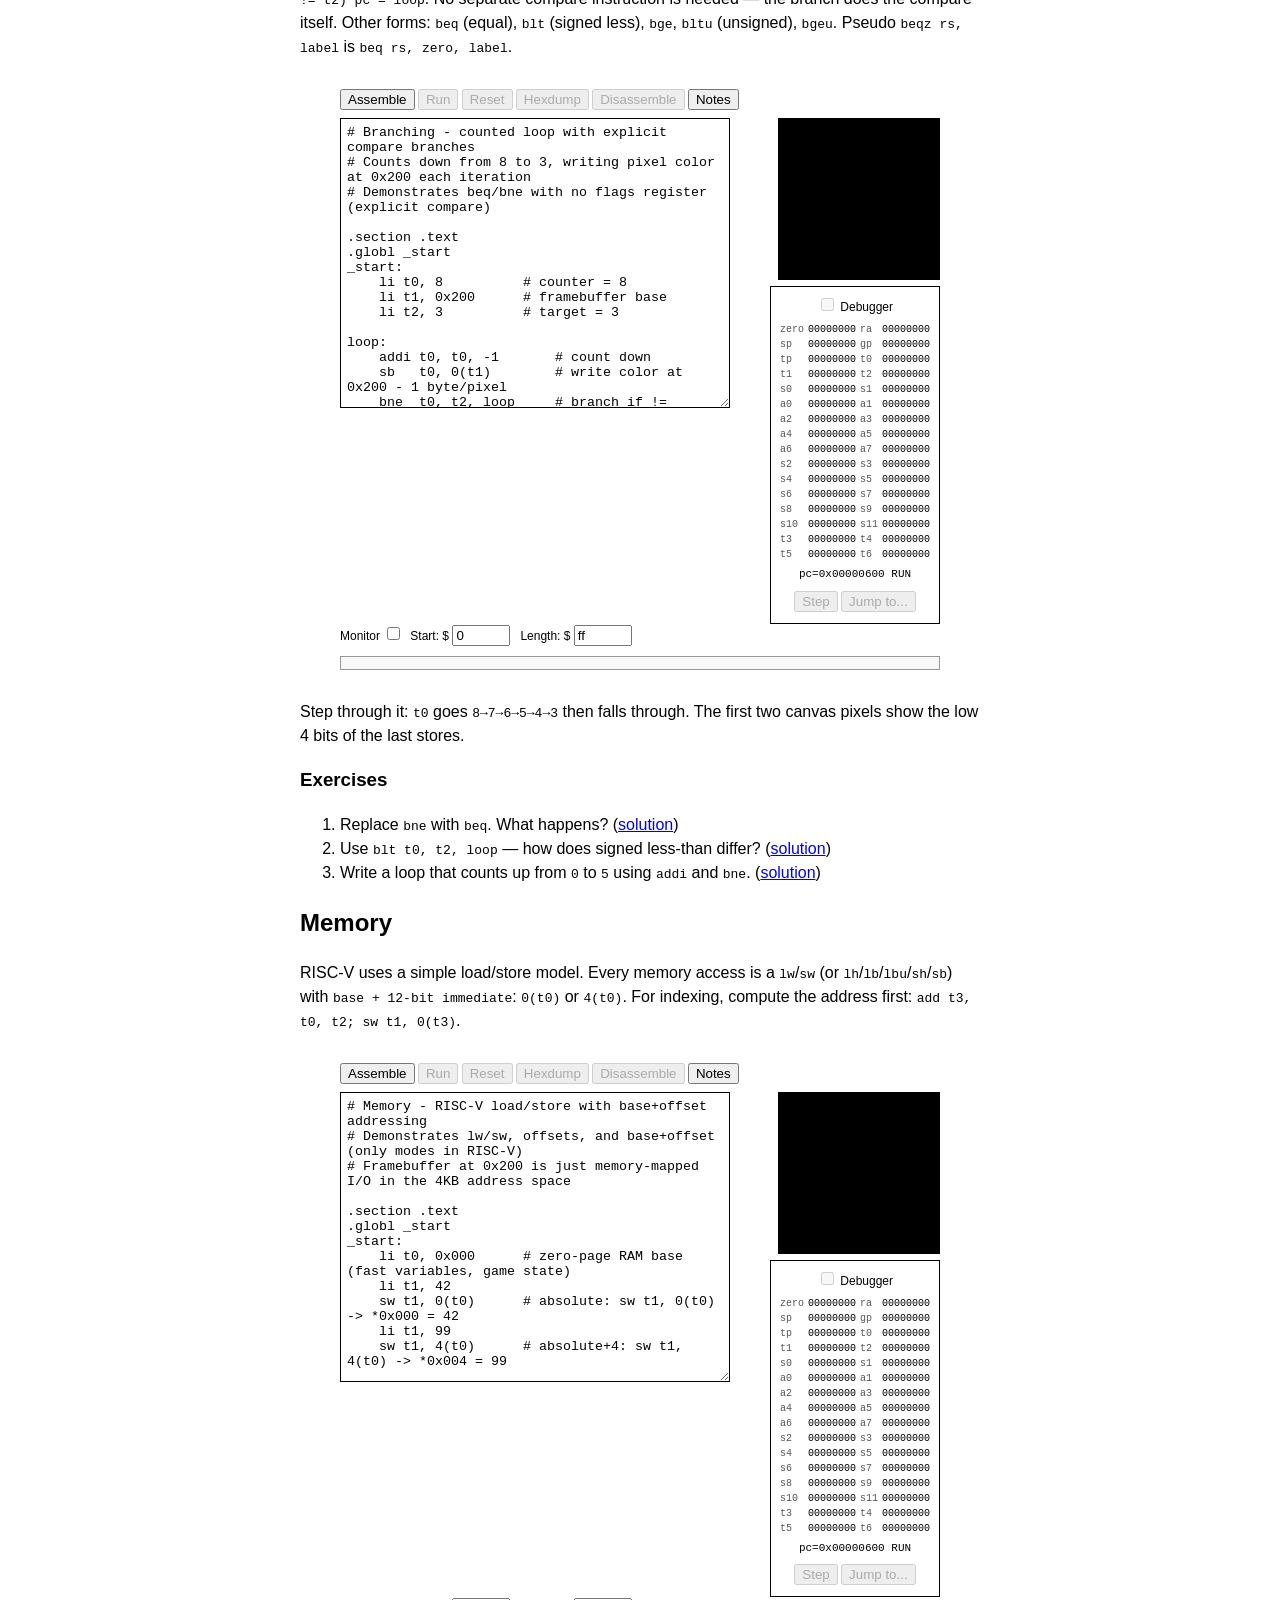
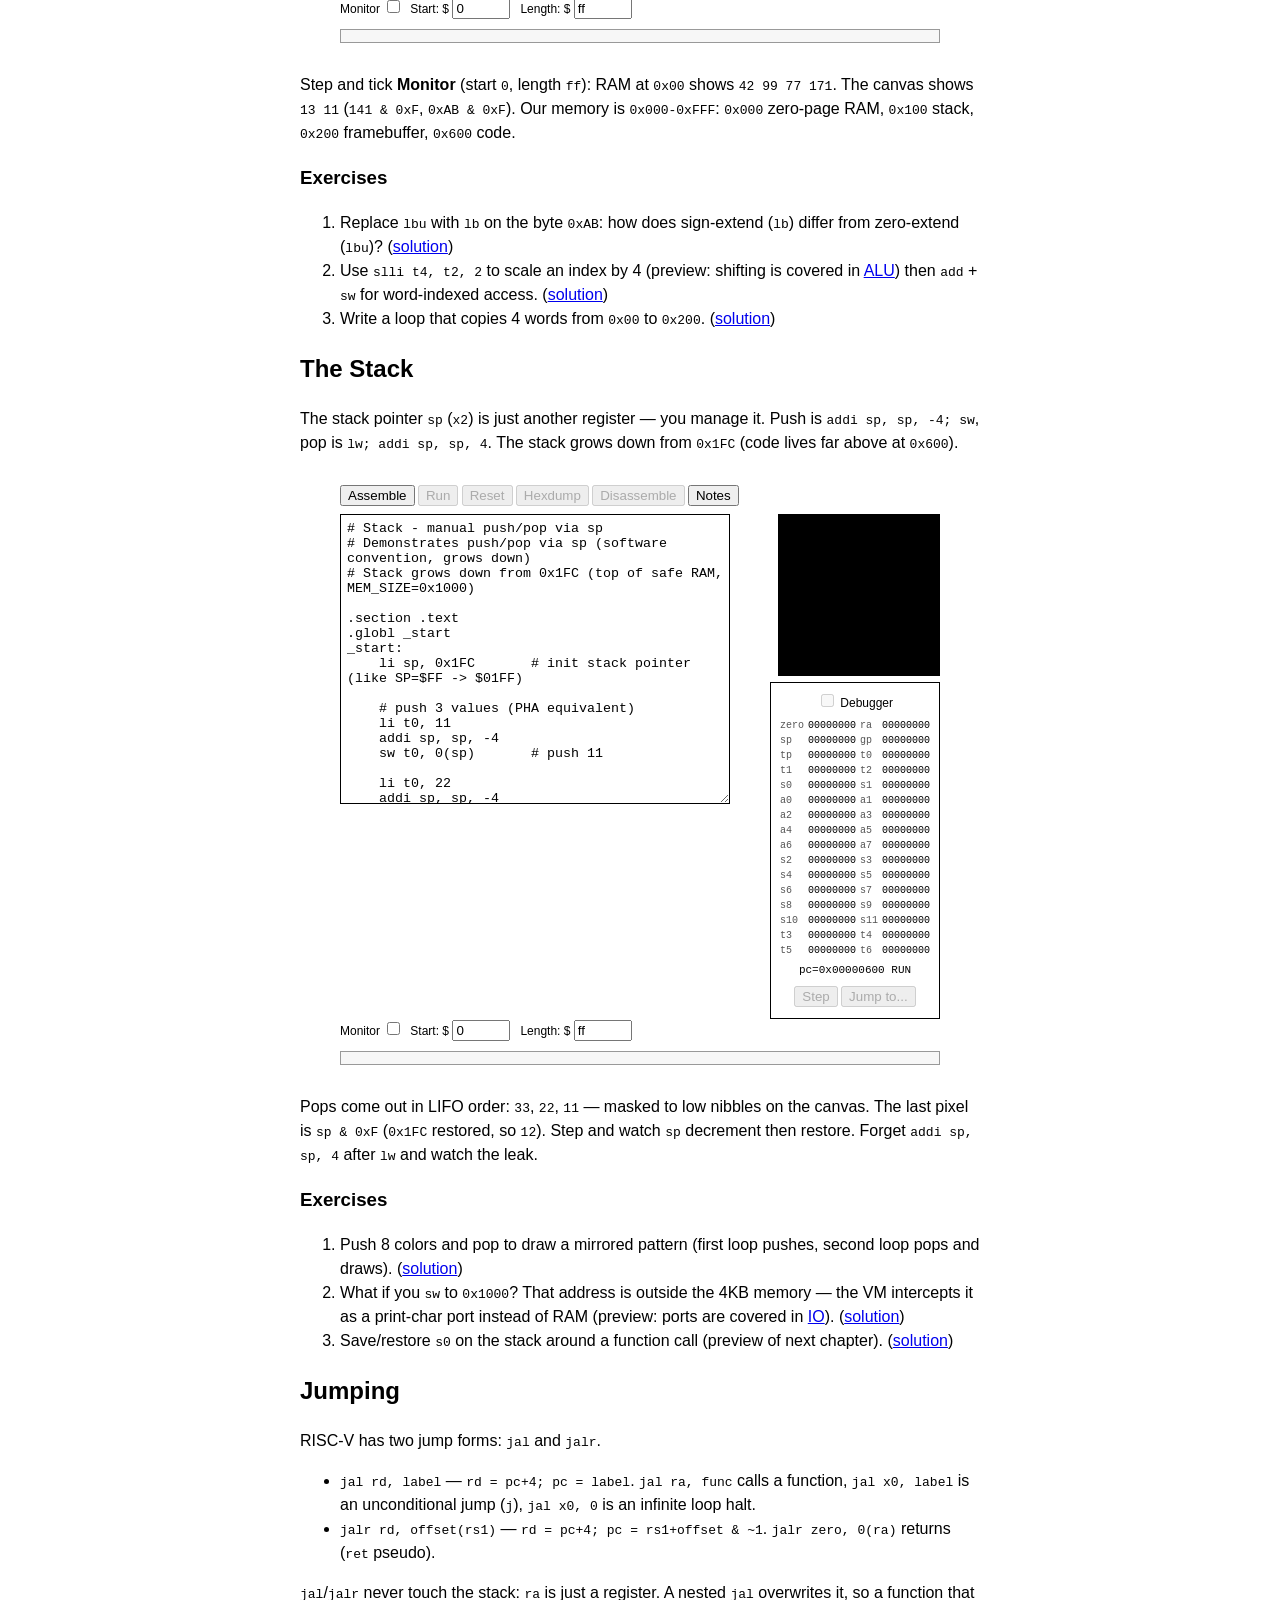
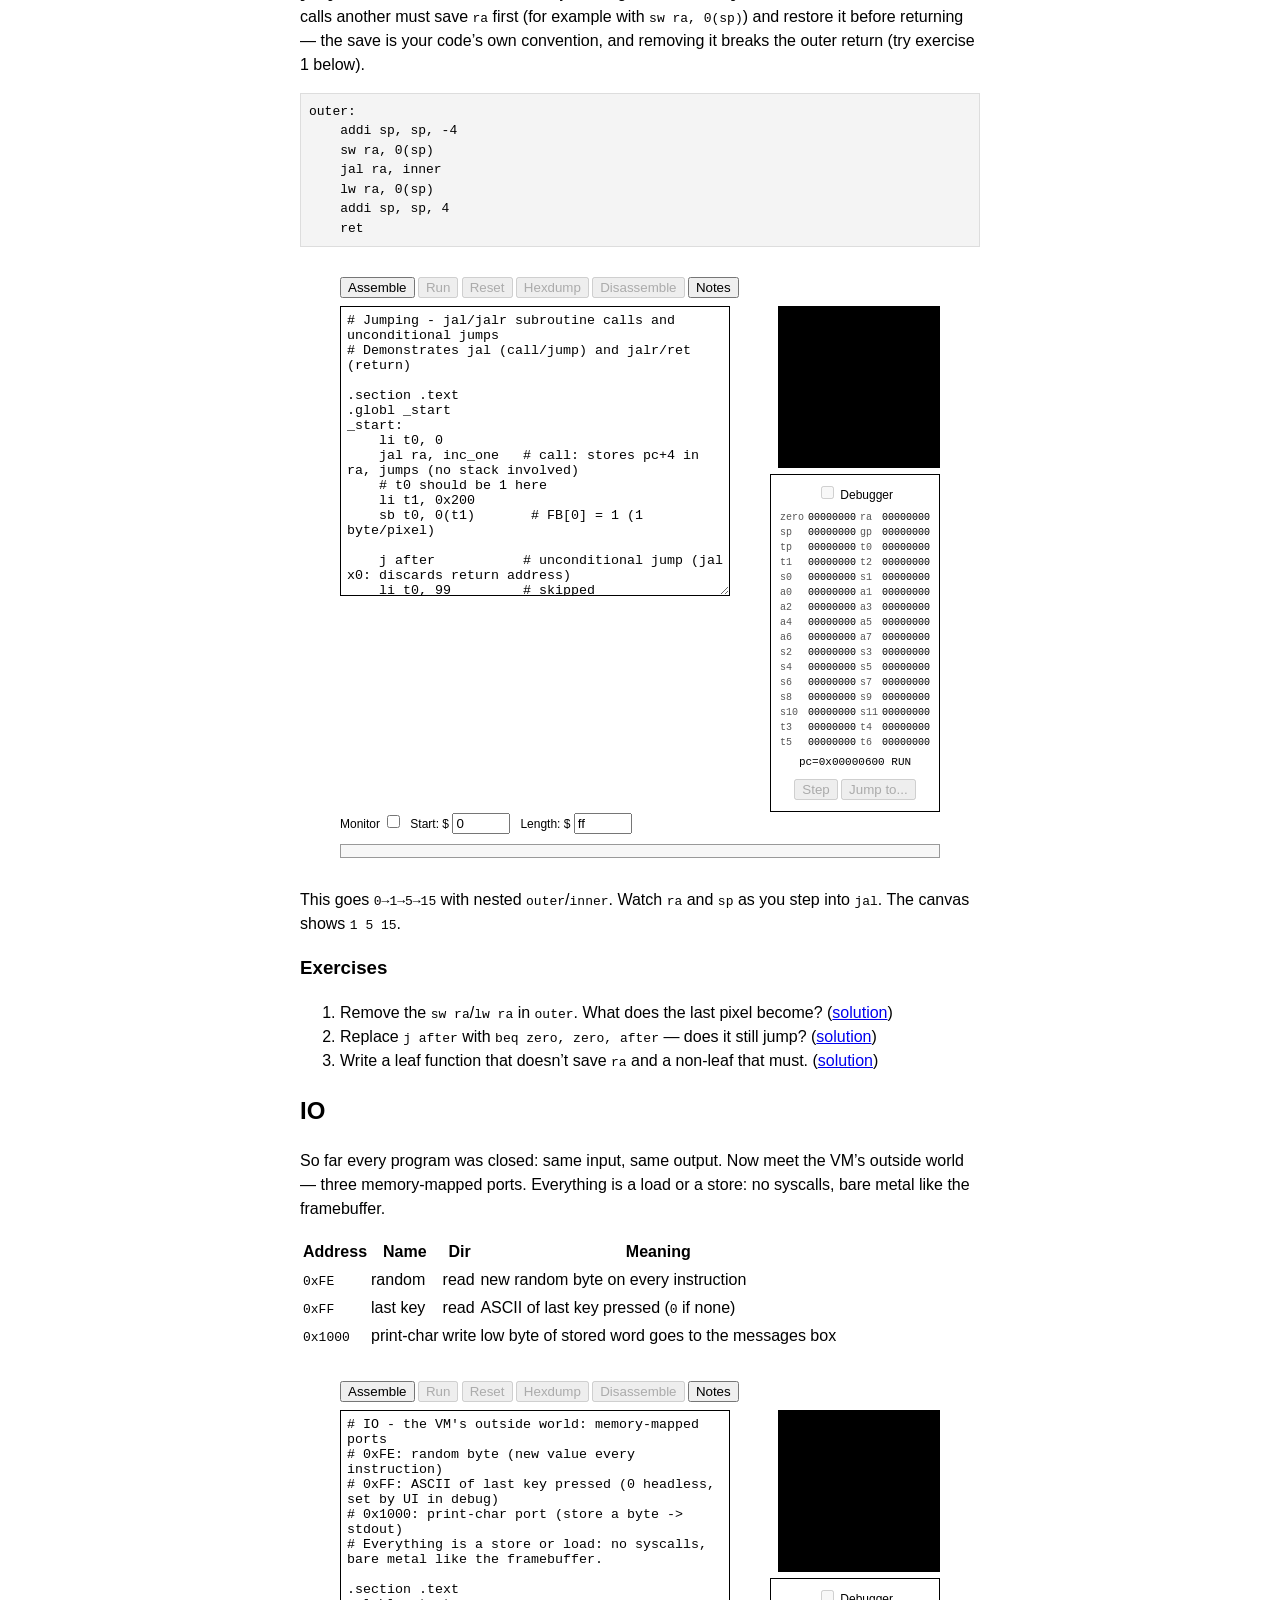
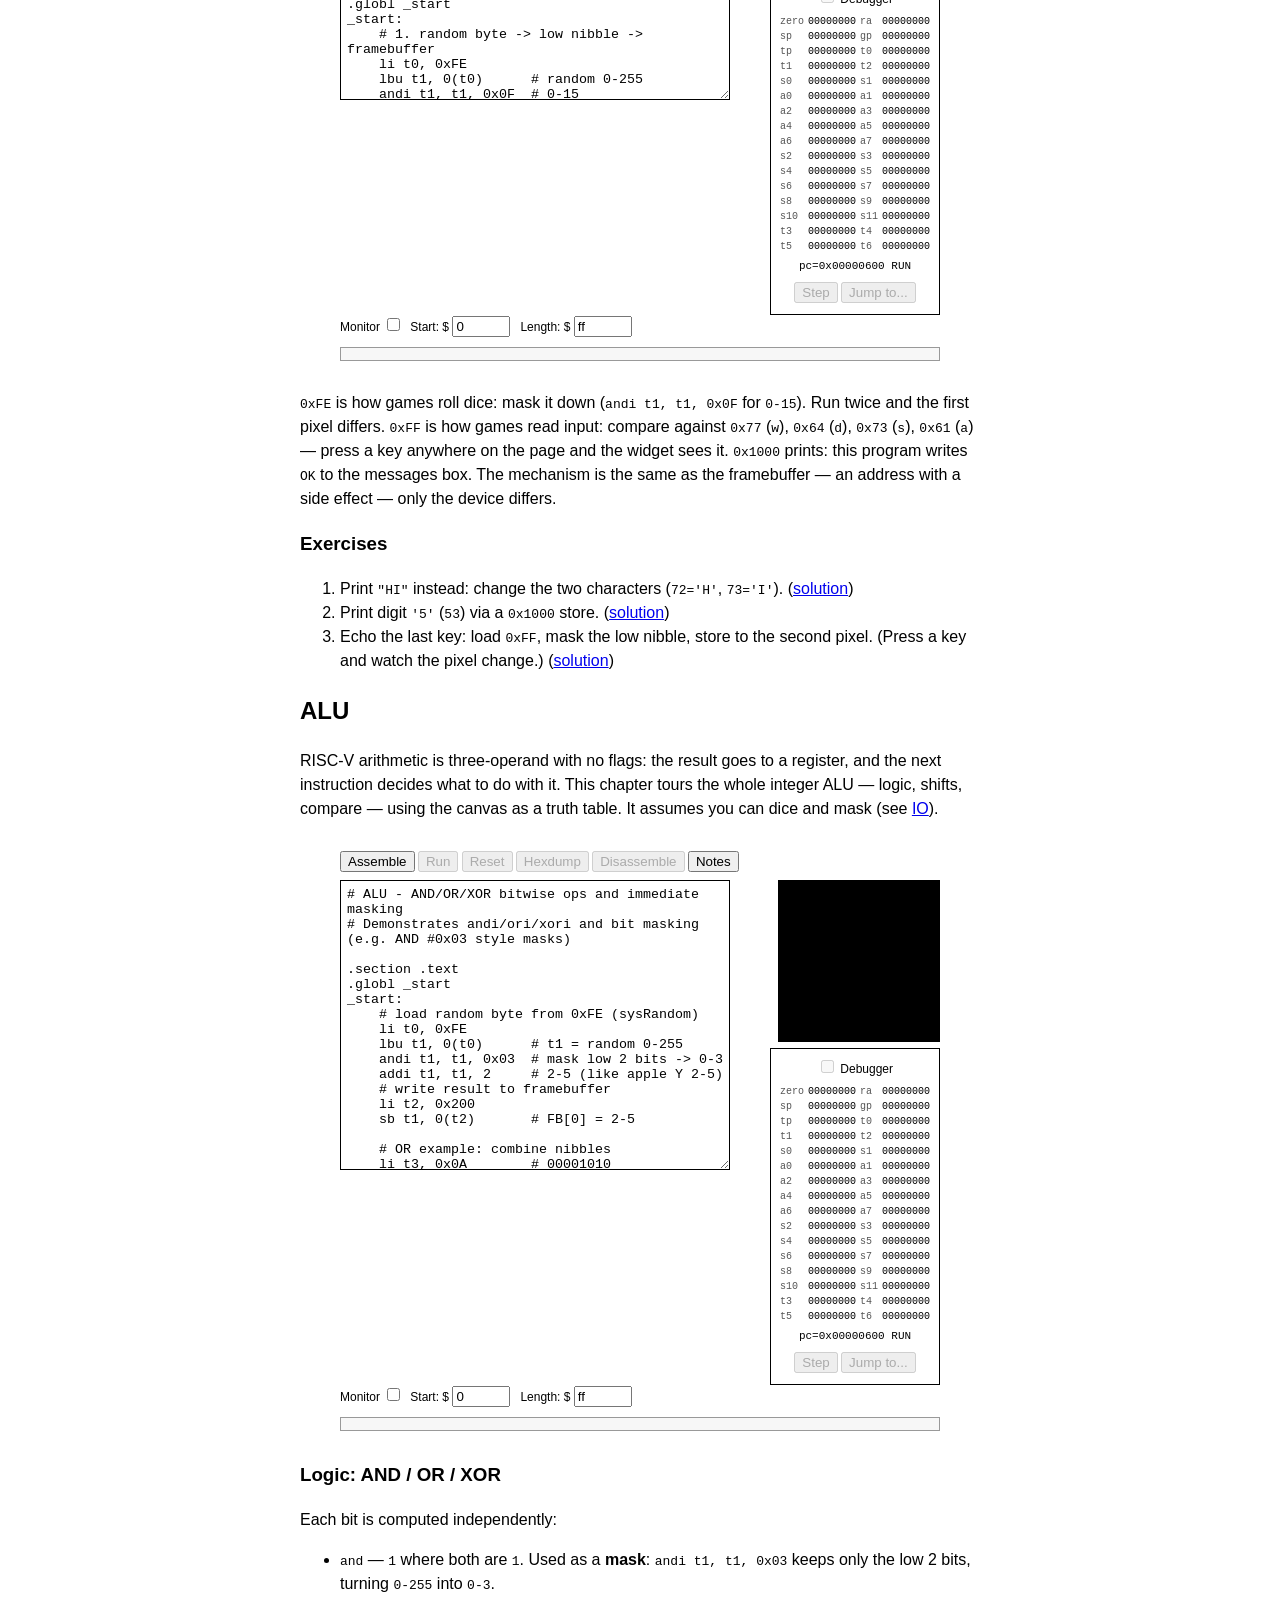
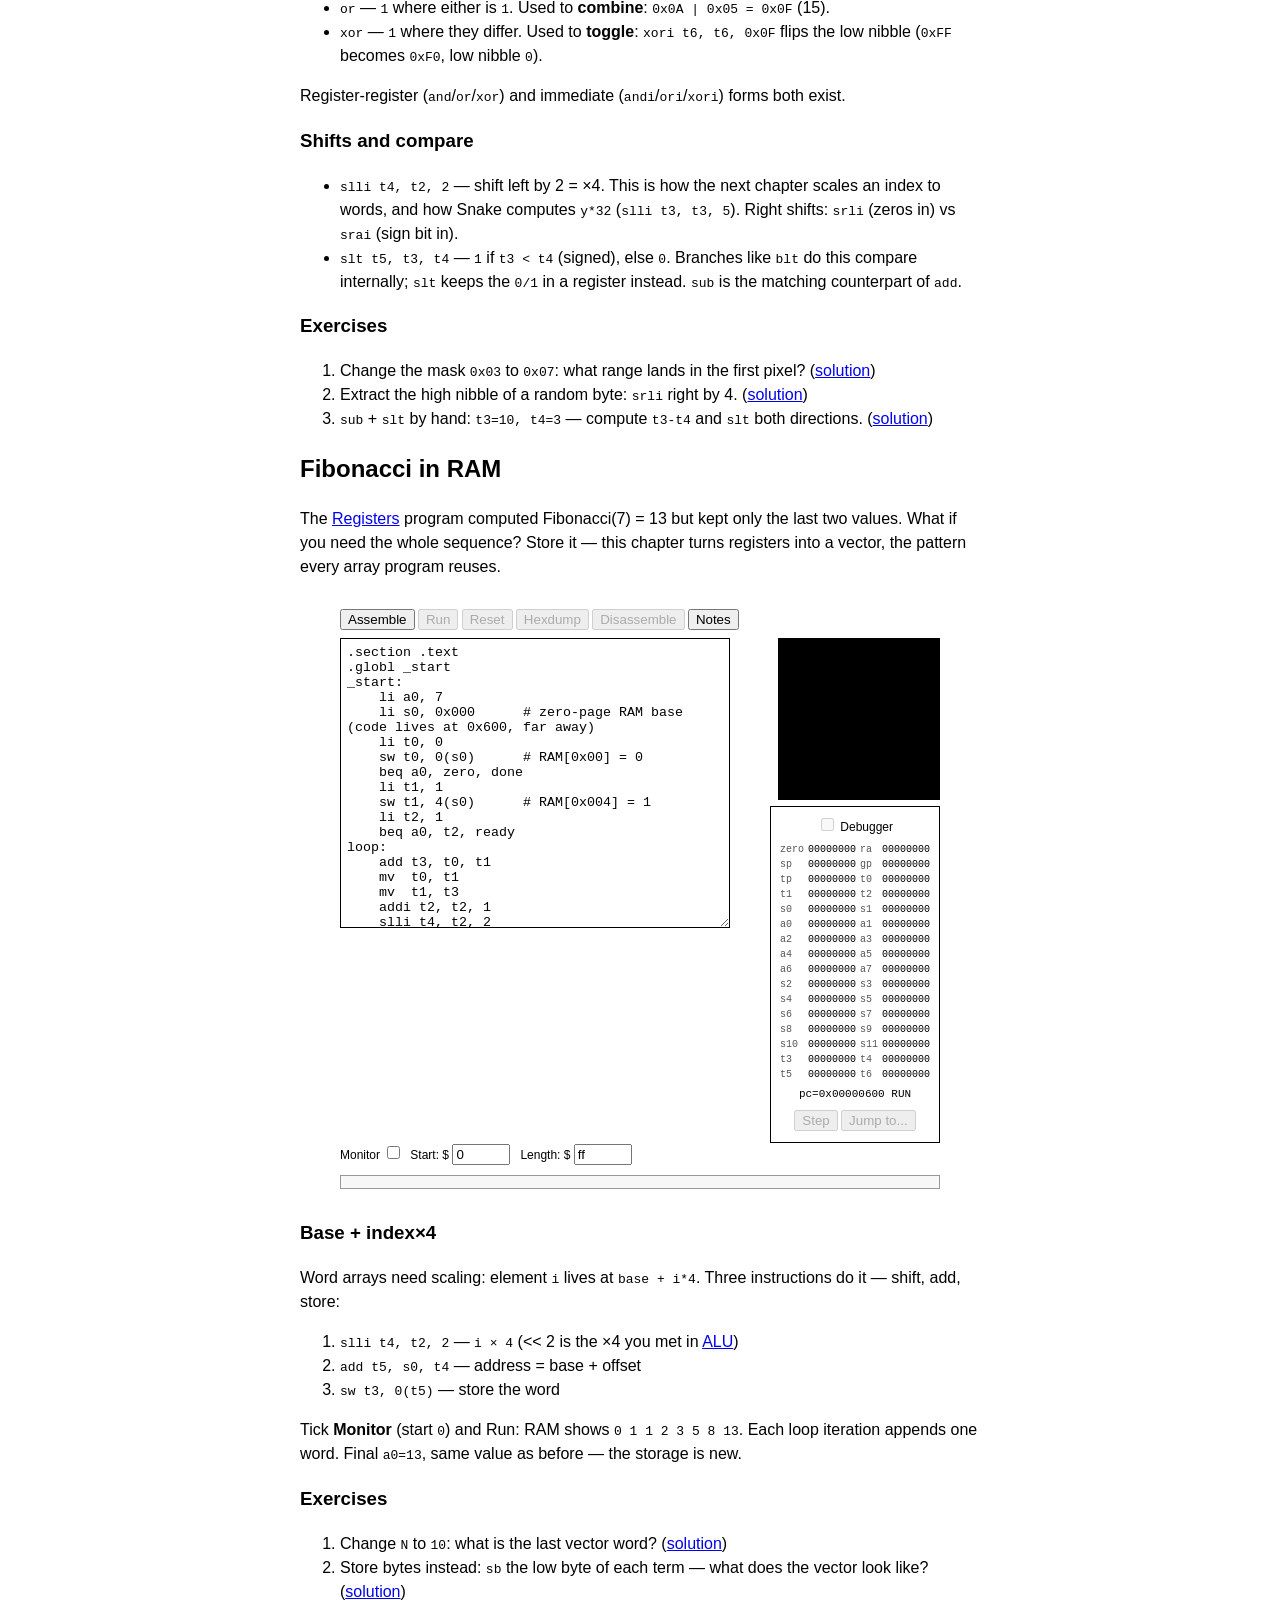
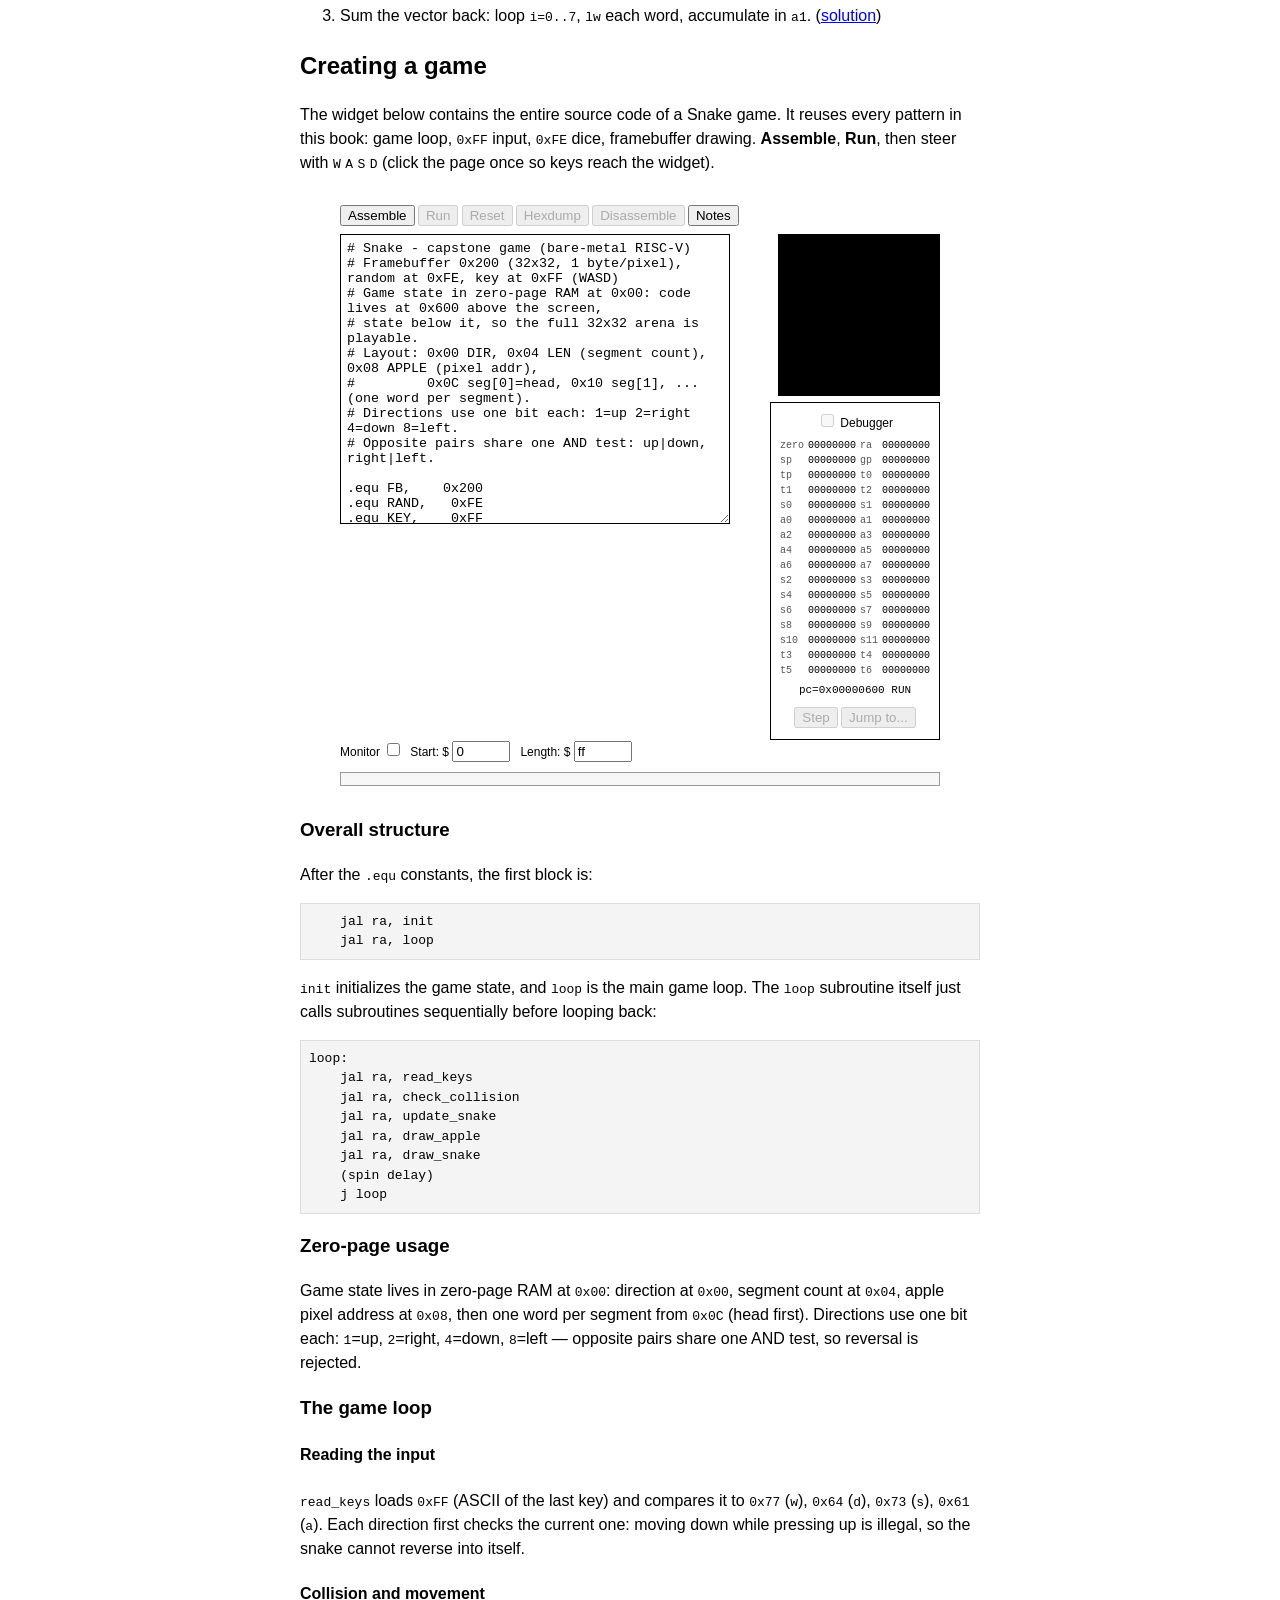
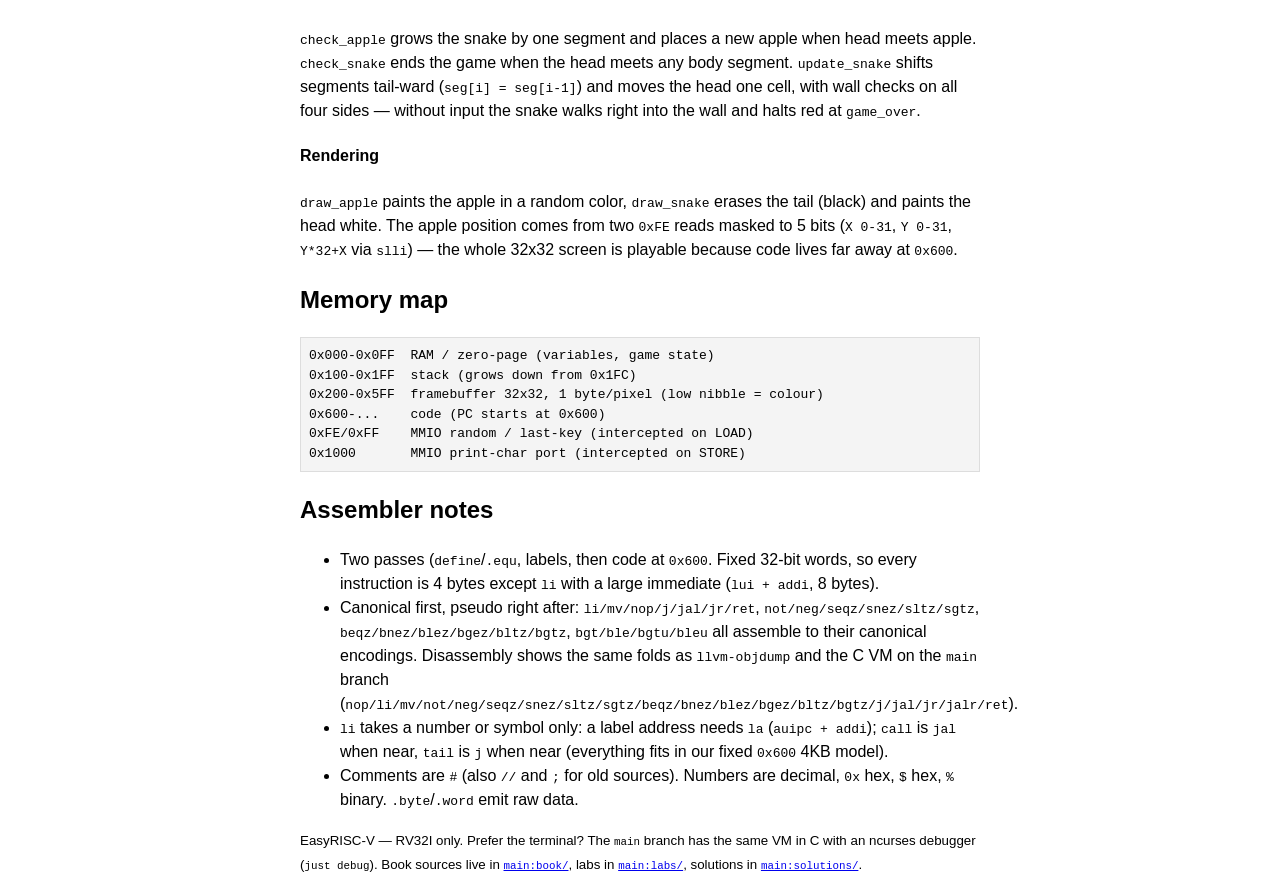
==== commit 8bd73966: "docs(web): drop copy-pasted ra note from widget notes" ====
--- a/index.html
+++ b/index.html
@@ -180,12 +180,7 @@
 Stores to 0x1000 print the low byte as a character (print-char port).
 Code lives at 0x600. Halt is a jump to self: j . (jal x0, 0).
 There are no syscalls here: ecall/ebreak exist in hardware but the
-lessons never use them. <code>jal</code>/<code>jalr</code> never touch
-the stack: <code>ra</code> is just a register. A nested <code>jal</code>
-overwrites it, so a function that calls another must save <code>ra</code>
-first (for example with <code>sw ra, 0(sp)</code>) and restore it before
-returning &mdash; the save is your code&rsquo;s own convention, and removing
-it breaks the outer return (try it in the Jumping chapter below).
+lessons never use them.
   </div>
 </div>
 <p><code>addi t0, zero, 1</code> adds <code>1</code> to the always-zero
@@ -322,12 +317,7 @@
 Stores to 0x1000 print the low byte as a character (print-char port).
 Code lives at 0x600. Halt is a jump to self: j . (jal x0, 0).
 There are no syscalls here: ecall/ebreak exist in hardware but the
-lessons never use them. <code>jal</code>/<code>jalr</code> never touch
-the stack: <code>ra</code> is just a register. A nested <code>jal</code>
-overwrites it, so a function that calls another must save <code>ra</code>
-first (for example with <code>sw ra, 0(sp)</code>) and restore it before
-returning &mdash; the save is your code&rsquo;s own convention, and removing
-it breaks the outer return (try it in the Jumping chapter below).
+lessons never use them.
   </div>
 </div>
 <p><code>addi rd, rs, 0</code> copies <code>rs</code> to <code>rd</code>
@@ -424,12 +414,7 @@
 Stores to 0x1000 print the low byte as a character (print-char port).
 Code lives at 0x600. Halt is a jump to self: j . (jal x0, 0).
 There are no syscalls here: ecall/ebreak exist in hardware but the
-lessons never use them. <code>jal</code>/<code>jalr</code> never touch
-the stack: <code>ra</code> is just a register. A nested <code>jal</code>
-overwrites it, so a function that calls another must save <code>ra</code>
-first (for example with <code>sw ra, 0(sp)</code>) and restore it before
-returning &mdash; the save is your code&rsquo;s own convention, and removing
-it breaks the outer return (try it in the Jumping chapter below).
+lessons never use them.
   </div>
 </div>
 <p>Step through it: <code>t0</code> goes <code>8&rarr;7&rarr;6&rarr;5&rarr;4&rarr;3</code>
@@ -535,12 +520,7 @@
 Stores to 0x1000 print the low byte as a character (print-char port).
 Code lives at 0x600. Halt is a jump to self: j . (jal x0, 0).
 There are no syscalls here: ecall/ebreak exist in hardware but the
-lessons never use them. <code>jal</code>/<code>jalr</code> never touch
-the stack: <code>ra</code> is just a register. A nested <code>jal</code>
-overwrites it, so a function that calls another must save <code>ra</code>
-first (for example with <code>sw ra, 0(sp)</code>) and restore it before
-returning &mdash; the save is your code&rsquo;s own convention, and removing
-it breaks the outer return (try it in the Jumping chapter below).
+lessons never use them.
   </div>
 </div>
 <p>Step and tick <strong>Monitor</strong> (start <code>0</code>, length
@@ -663,12 +643,7 @@
 Stores to 0x1000 print the low byte as a character (print-char port).
 Code lives at 0x600. Halt is a jump to self: j . (jal x0, 0).
 There are no syscalls here: ecall/ebreak exist in hardware but the
-lessons never use them. <code>jal</code>/<code>jalr</code> never touch
-the stack: <code>ra</code> is just a register. A nested <code>jal</code>
-overwrites it, so a function that calls another must save <code>ra</code>
-first (for example with <code>sw ra, 0(sp)</code>) and restore it before
-returning &mdash; the save is your code&rsquo;s own convention, and removing
-it breaks the outer return (try it in the Jumping chapter below).
+lessons never use them.
   </div>
 </div>
 <p>Pops come out in LIFO order: <code>33</code>, <code>22</code>,
@@ -709,7 +684,7 @@
 overwrites it, so a function that calls another must save <code>ra</code>
 first (for example with <code>sw ra, 0(sp)</code>) and restore it before
 returning &mdash; the save is your code&rsquo;s own convention, and removing
-it breaks the outer return (try it in the Jumping chapter below).</p>
+it breaks the outer return (try exercise 1 below).</p>
 <pre>outer:
     addi sp, sp, -4
     sw ra, 0(sp)
@@ -802,12 +777,7 @@
 Stores to 0x1000 print the low byte as a character (print-char port).
 Code lives at 0x600. Halt is a jump to self: j . (jal x0, 0).
 There are no syscalls here: ecall/ebreak exist in hardware but the
-lessons never use them. <code>jal</code>/<code>jalr</code> never touch
-the stack: <code>ra</code> is just a register. A nested <code>jal</code>
-overwrites it, so a function that calls another must save <code>ra</code>
-first (for example with <code>sw ra, 0(sp)</code>) and restore it before
-returning &mdash; the save is your code&rsquo;s own convention, and removing
-it breaks the outer return (try it in the Jumping chapter below).
+lessons never use them.
   </div>
 </div>
 <p>This goes <code>0&rarr;1&rarr;5&rarr;15</code> with nested
@@ -912,12 +882,7 @@
 Stores to 0x1000 print the low byte as a character (print-char port).
 Code lives at 0x600. Halt is a jump to self: j . (jal x0, 0).
 There are no syscalls here: ecall/ebreak exist in hardware but the
-lessons never use them. <code>jal</code>/<code>jalr</code> never touch
-the stack: <code>ra</code> is just a register. A nested <code>jal</code>
-overwrites it, so a function that calls another must save <code>ra</code>
-first (for example with <code>sw ra, 0(sp)</code>) and restore it before
-returning &mdash; the save is your code&rsquo;s own convention, and removing
-it breaks the outer return (try it in the Jumping chapter below).
+lessons never use them.
   </div>
 </div>
 <p><code>0xFE</code> is how games roll dice: mask it down
@@ -1025,12 +990,7 @@
 Stores to 0x1000 print the low byte as a character (print-char port).
 Code lives at 0x600. Halt is a jump to self: j . (jal x0, 0).
 There are no syscalls here: ecall/ebreak exist in hardware but the
-lessons never use them. <code>jal</code>/<code>jalr</code> never touch
-the stack: <code>ra</code> is just a register. A nested <code>jal</code>
-overwrites it, so a function that calls another must save <code>ra</code>
-first (for example with <code>sw ra, 0(sp)</code>) and restore it before
-returning &mdash; the save is your code&rsquo;s own convention, and removing
-it breaks the outer return (try it in the Jumping chapter below).
+lessons never use them.
   </div>
 </div>
 <h3>Logic: AND / OR / XOR</h3>
@@ -1150,12 +1110,7 @@
 Stores to 0x1000 print the low byte as a character (print-char port).
 Code lives at 0x600. Halt is a jump to self: j . (jal x0, 0).
 There are no syscalls here: ecall/ebreak exist in hardware but the
-lessons never use them. <code>jal</code>/<code>jalr</code> never touch
-the stack: <code>ra</code> is just a register. A nested <code>jal</code>
-overwrites it, so a function that calls another must save <code>ra</code>
-first (for example with <code>sw ra, 0(sp)</code>) and restore it before
-returning &mdash; the save is your code&rsquo;s own convention, and removing
-it breaks the outer return (try it in the Jumping chapter below).
+lessons never use them.
   </div>
 </div>
 <h3>Base + index&times;4</h3>
@@ -1232,7 +1187,7 @@
     jal ra, loop
     j .               # loop never returns; halt if it ever does
 
-# init + loop subroutines (reference calls jsr init / jsr loop)
+# init + loop subroutines (called once each at startup above)
 init:
     addi sp, sp, -4   # non-leaf: save ra before nested calls (see 07-jumping)
     sw ra, 0(sp)
@@ -1486,12 +1441,7 @@
 Stores to 0x1000 print the low byte as a character (print-char port).
 Code lives at 0x600. Halt is a jump to self: j . (jal x0, 0).
 There are no syscalls here: ecall/ebreak exist in hardware but the
-lessons never use them. <code>jal</code>/<code>jalr</code> never touch
-the stack: <code>ra</code> is just a register. A nested <code>jal</code>
-overwrites it, so a function that calls another must save <code>ra</code>
-first (for example with <code>sw ra, 0(sp)</code>) and restore it before
-returning &mdash; the save is your code&rsquo;s own convention, and removing
-it breaks the outer return (try it in the Jumping chapter below).
+lessons never use them.
   </div>
 </div>
 <h3>Overall structure</h3>
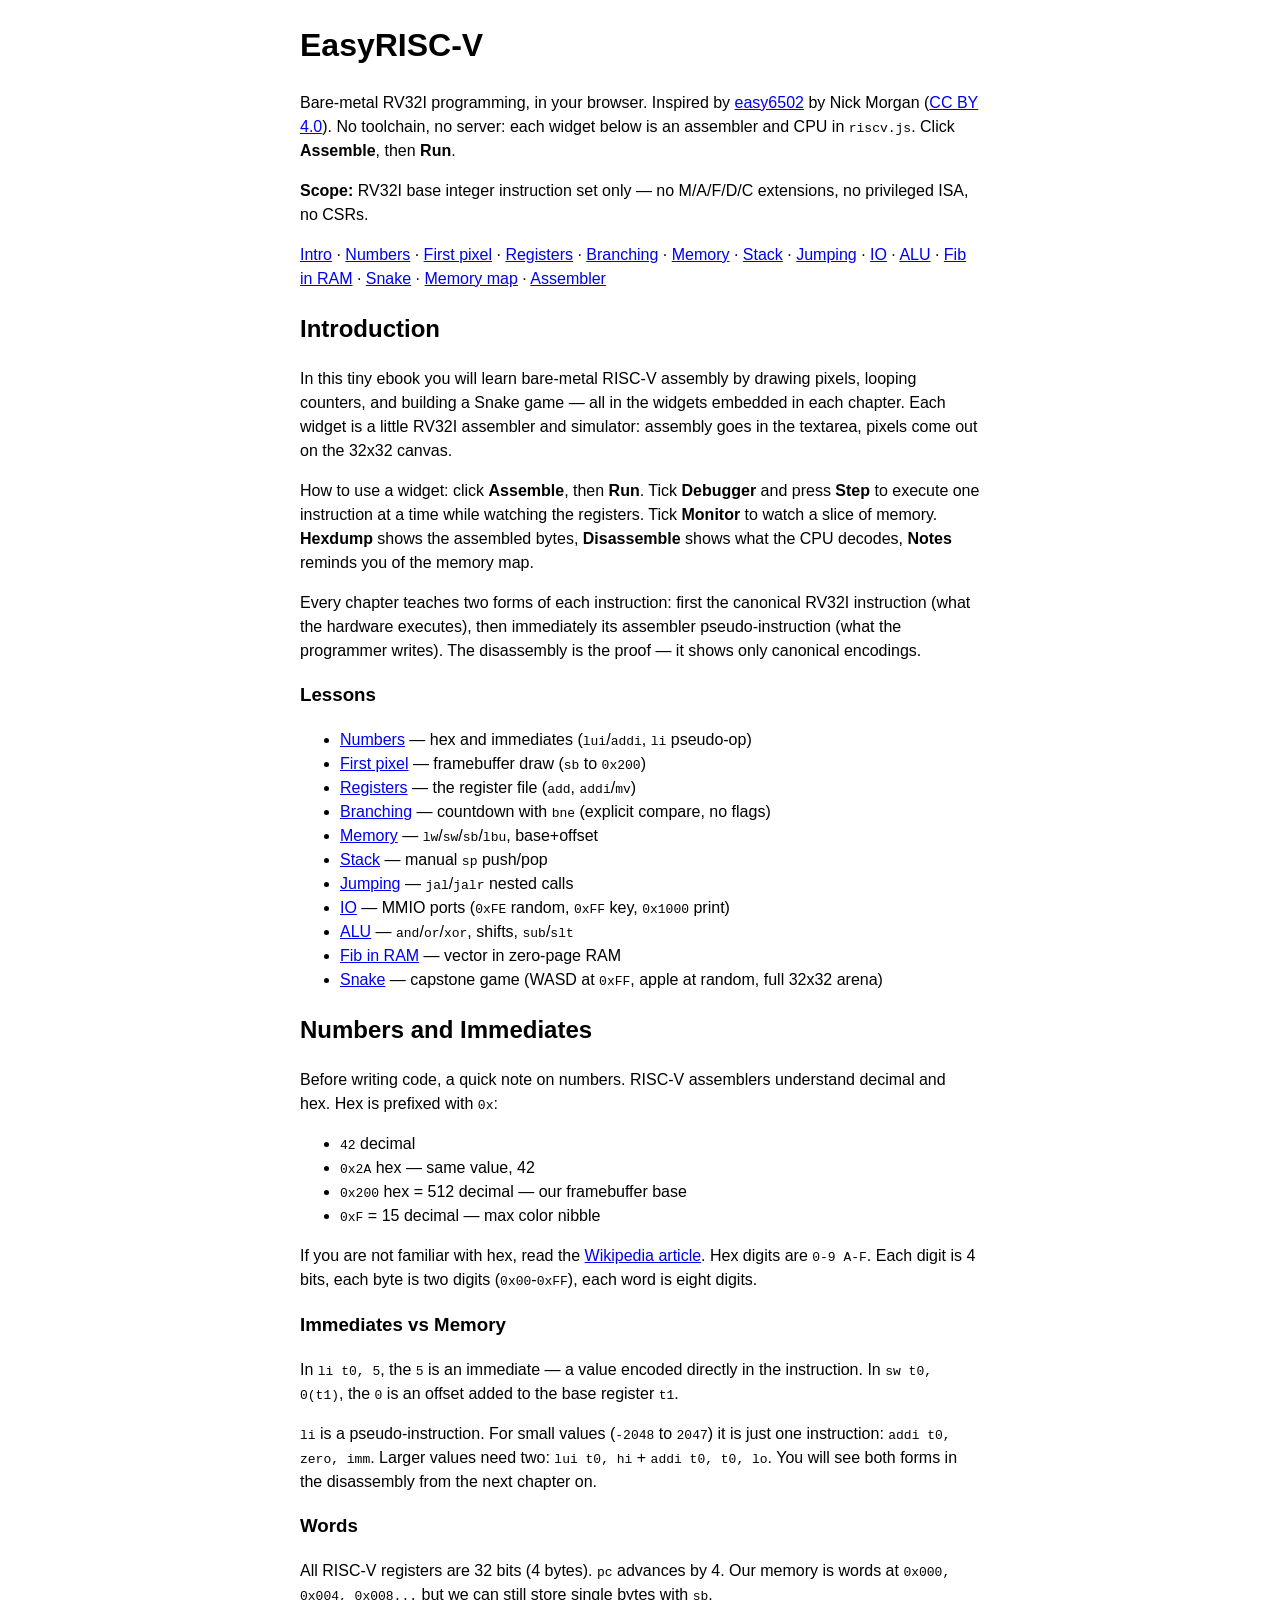
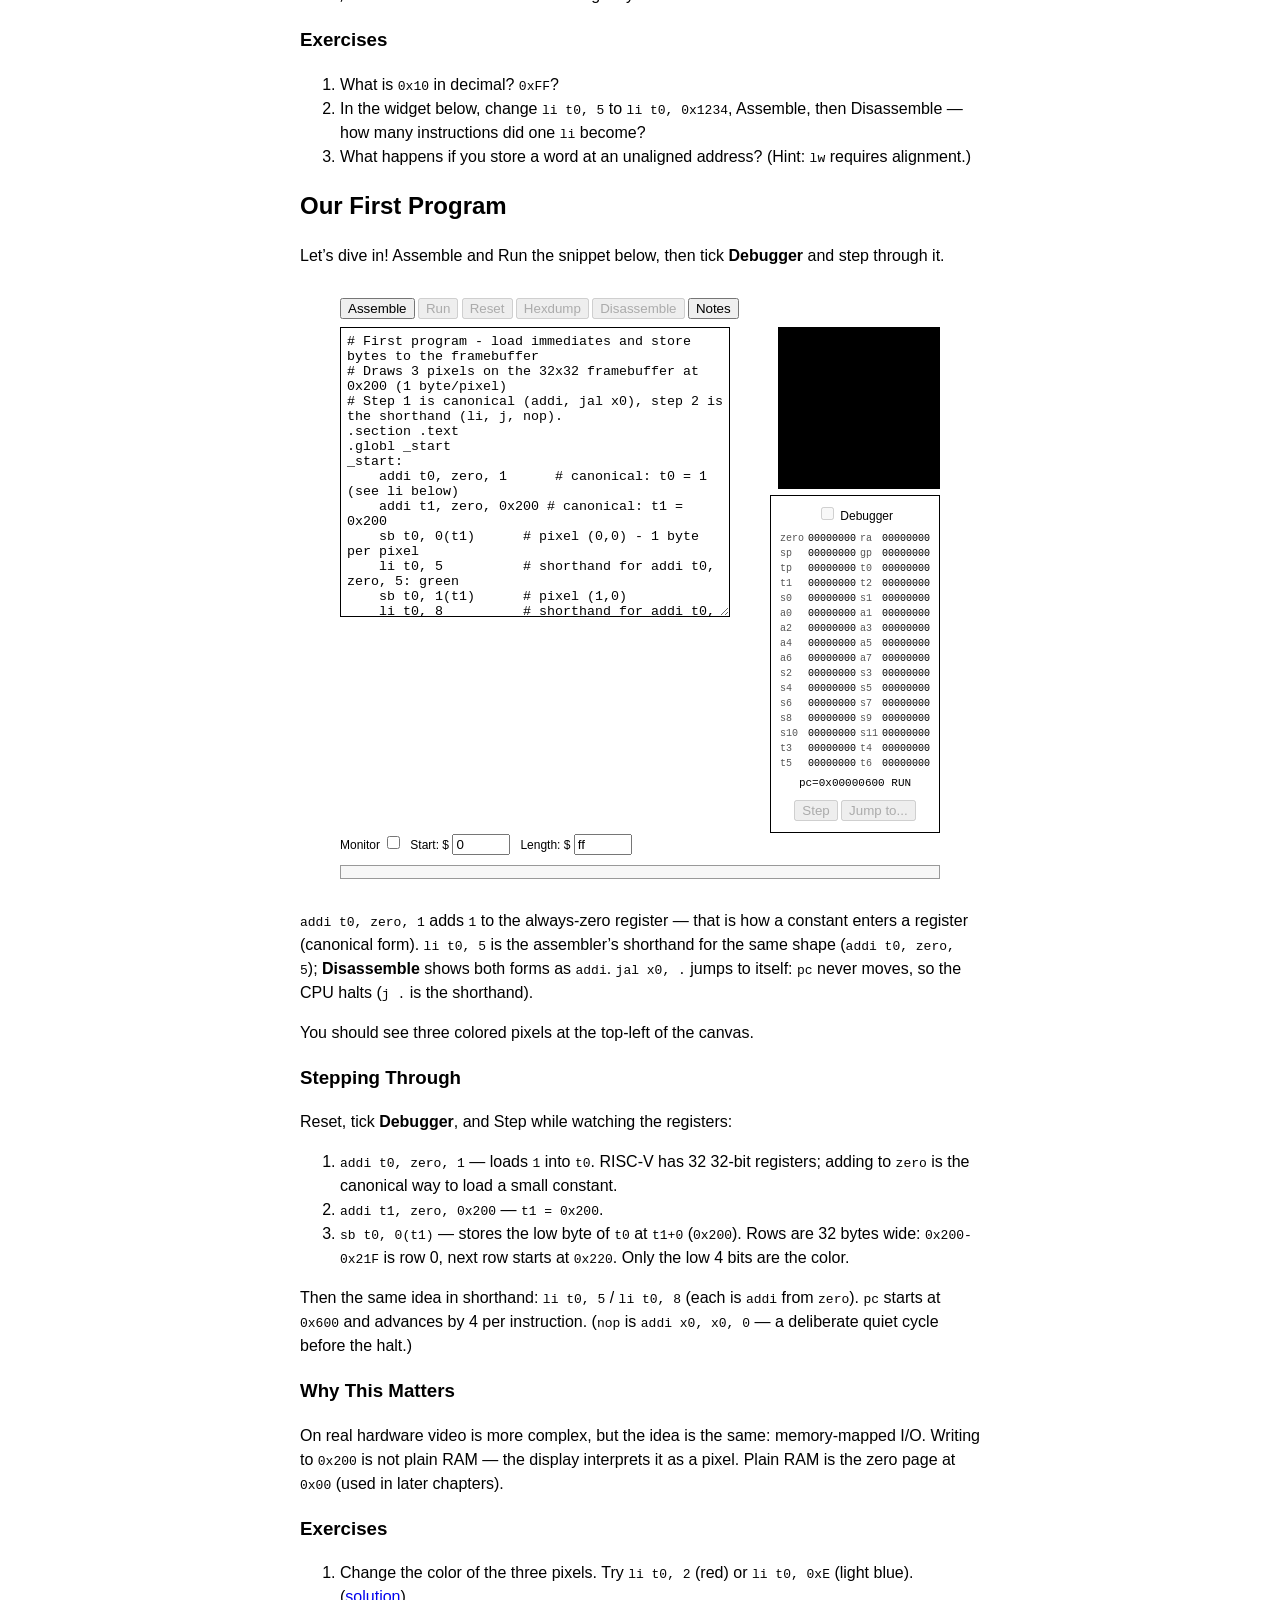
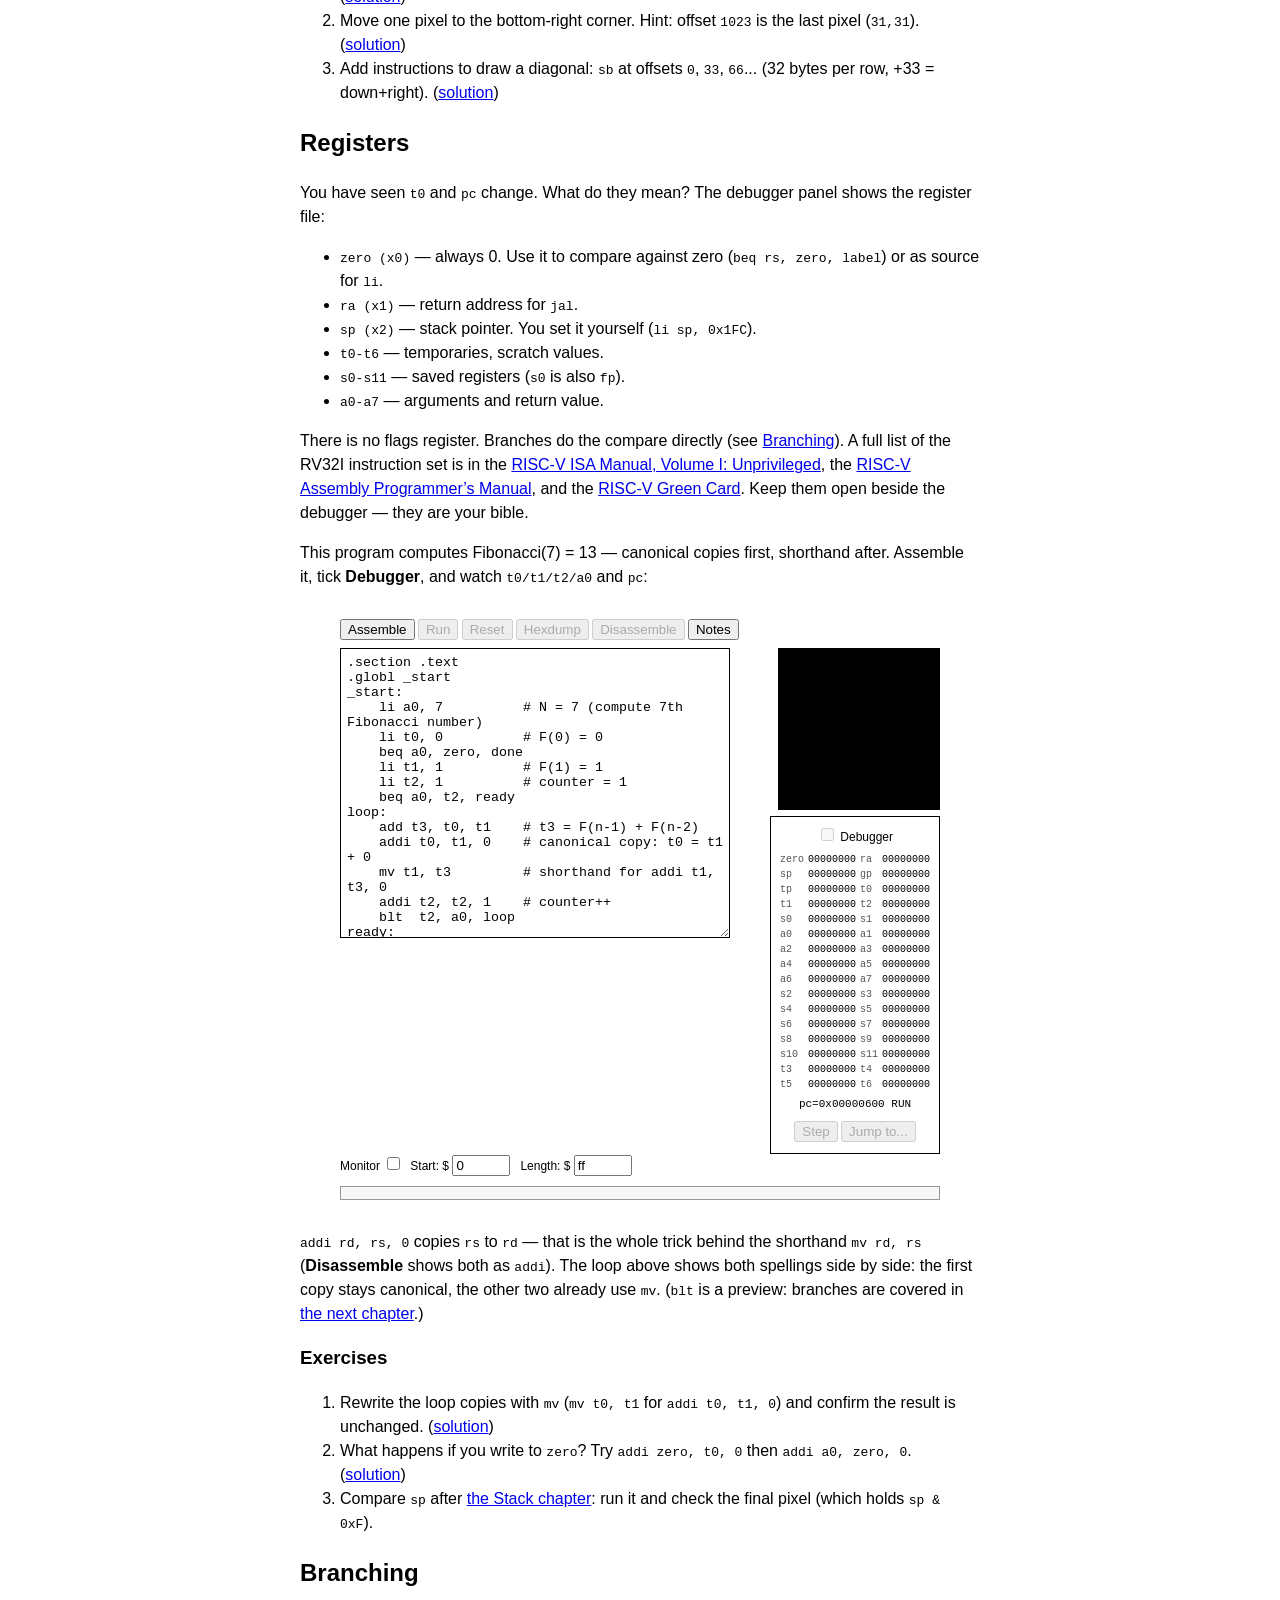
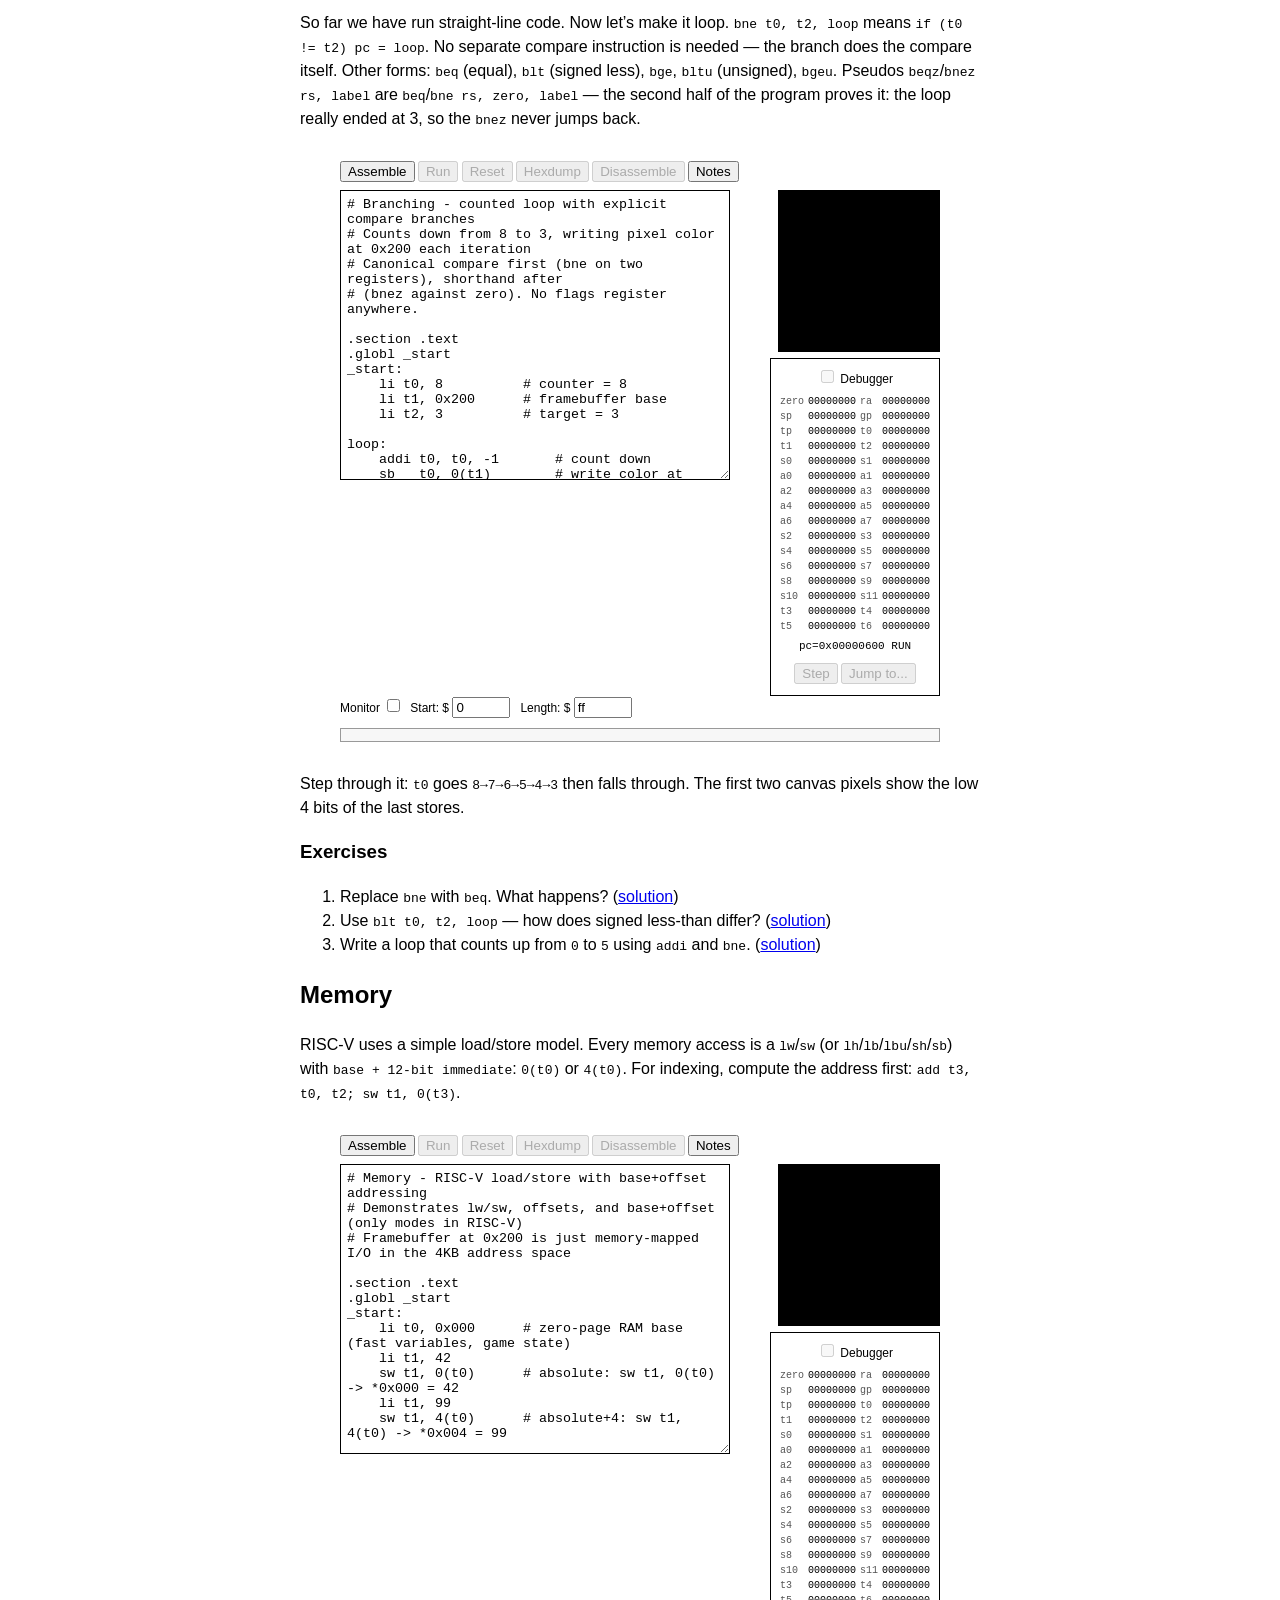
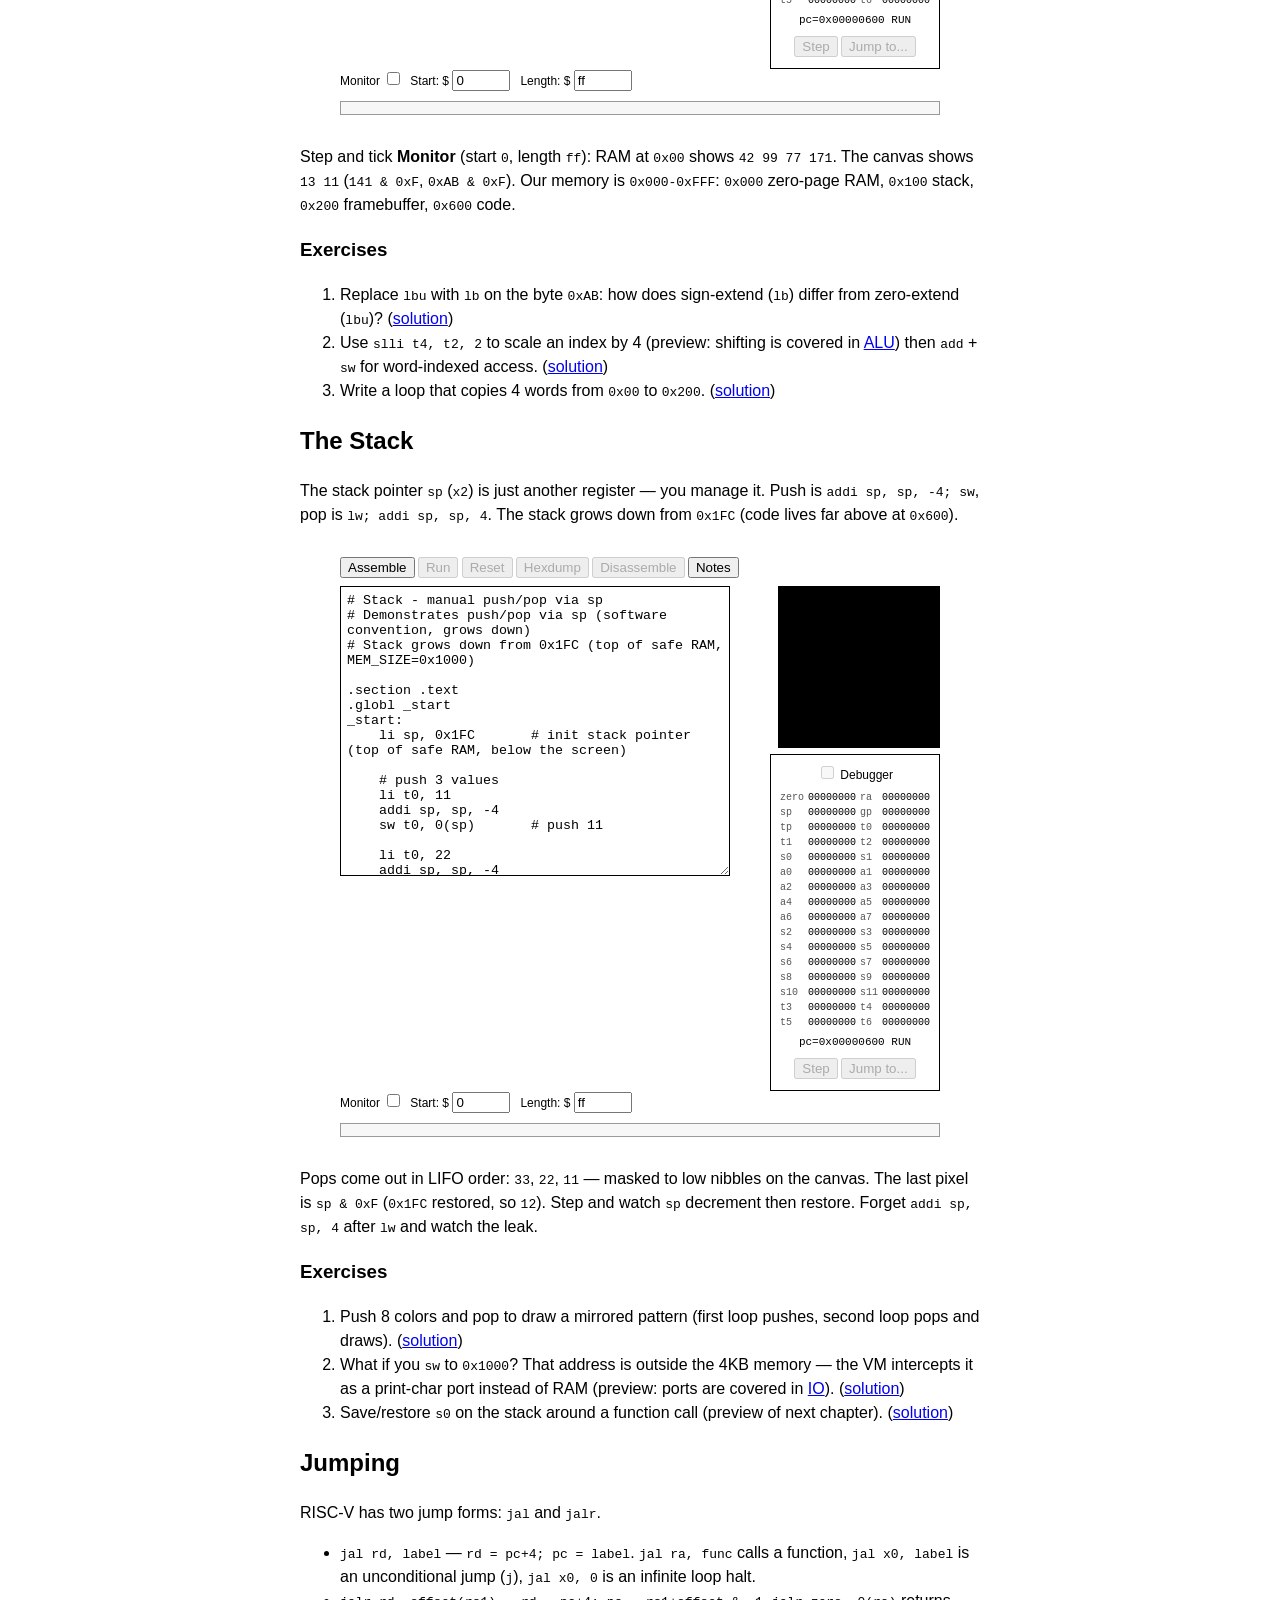
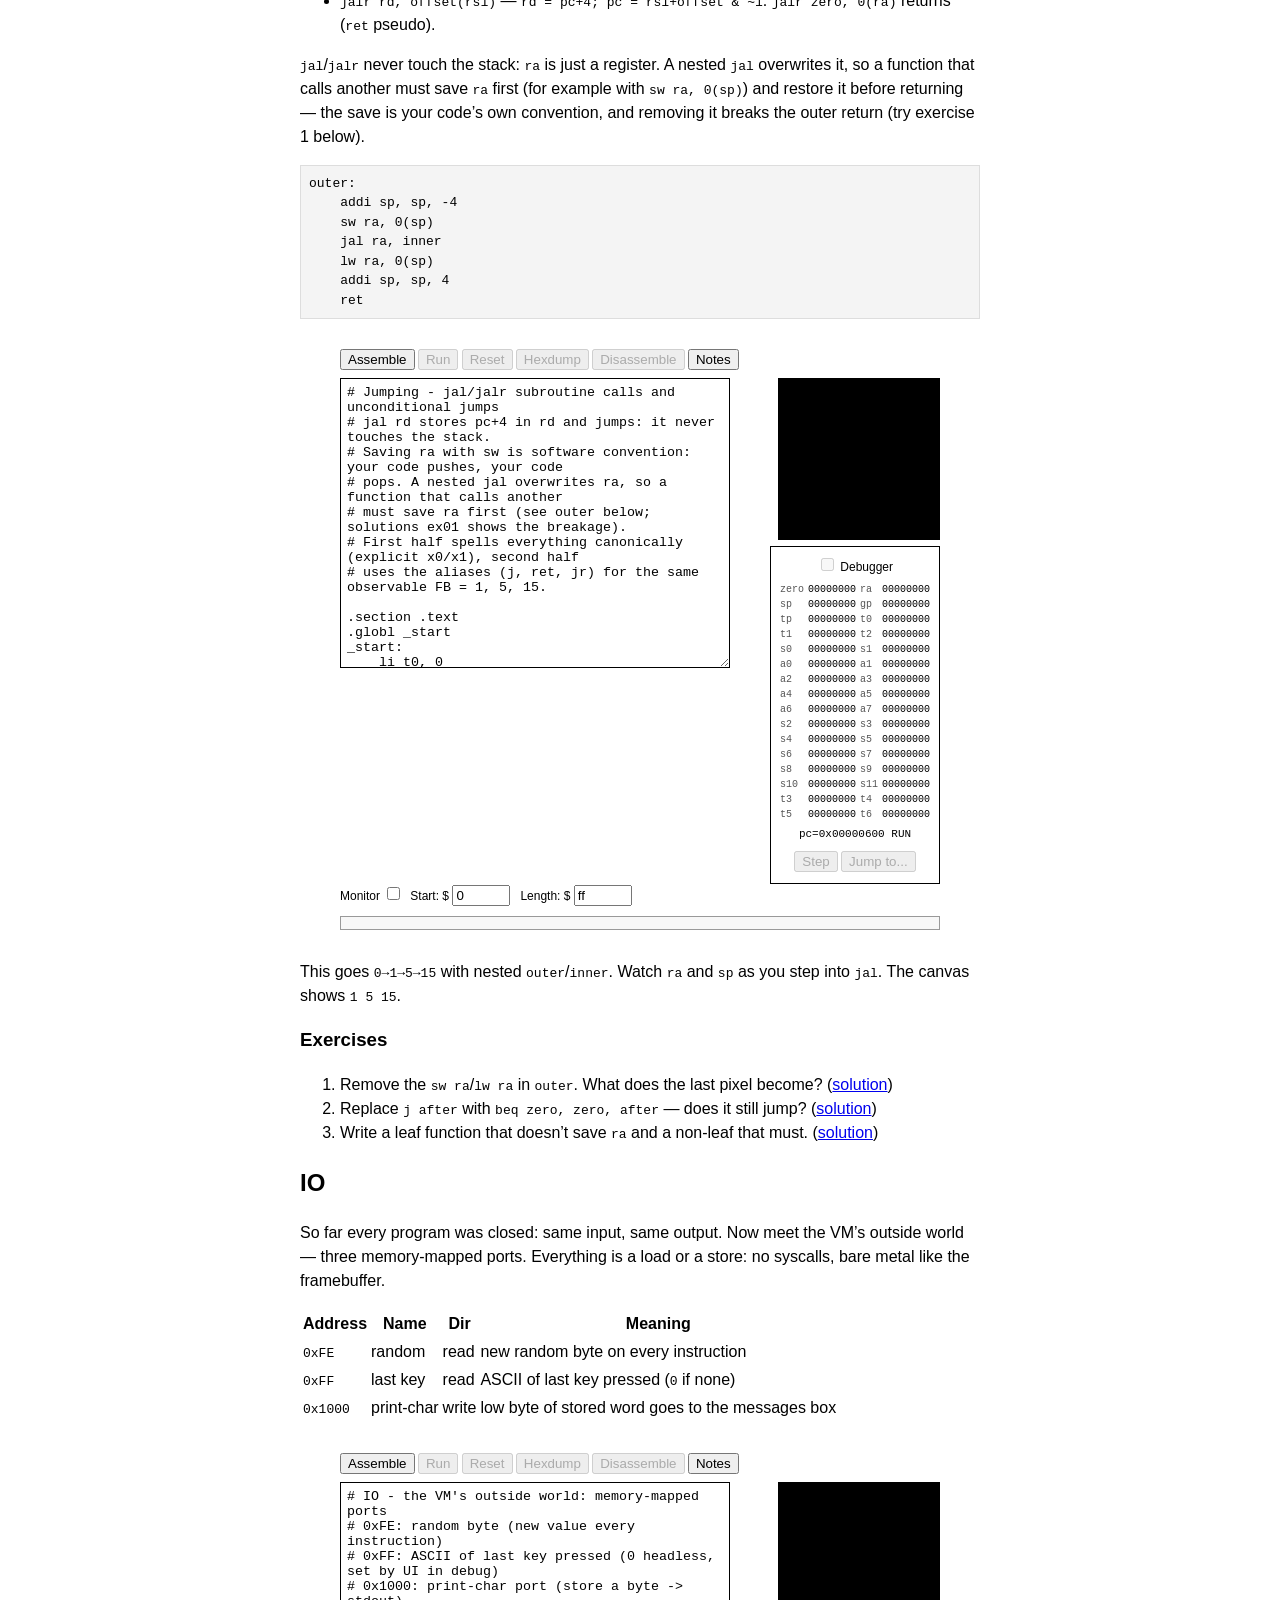
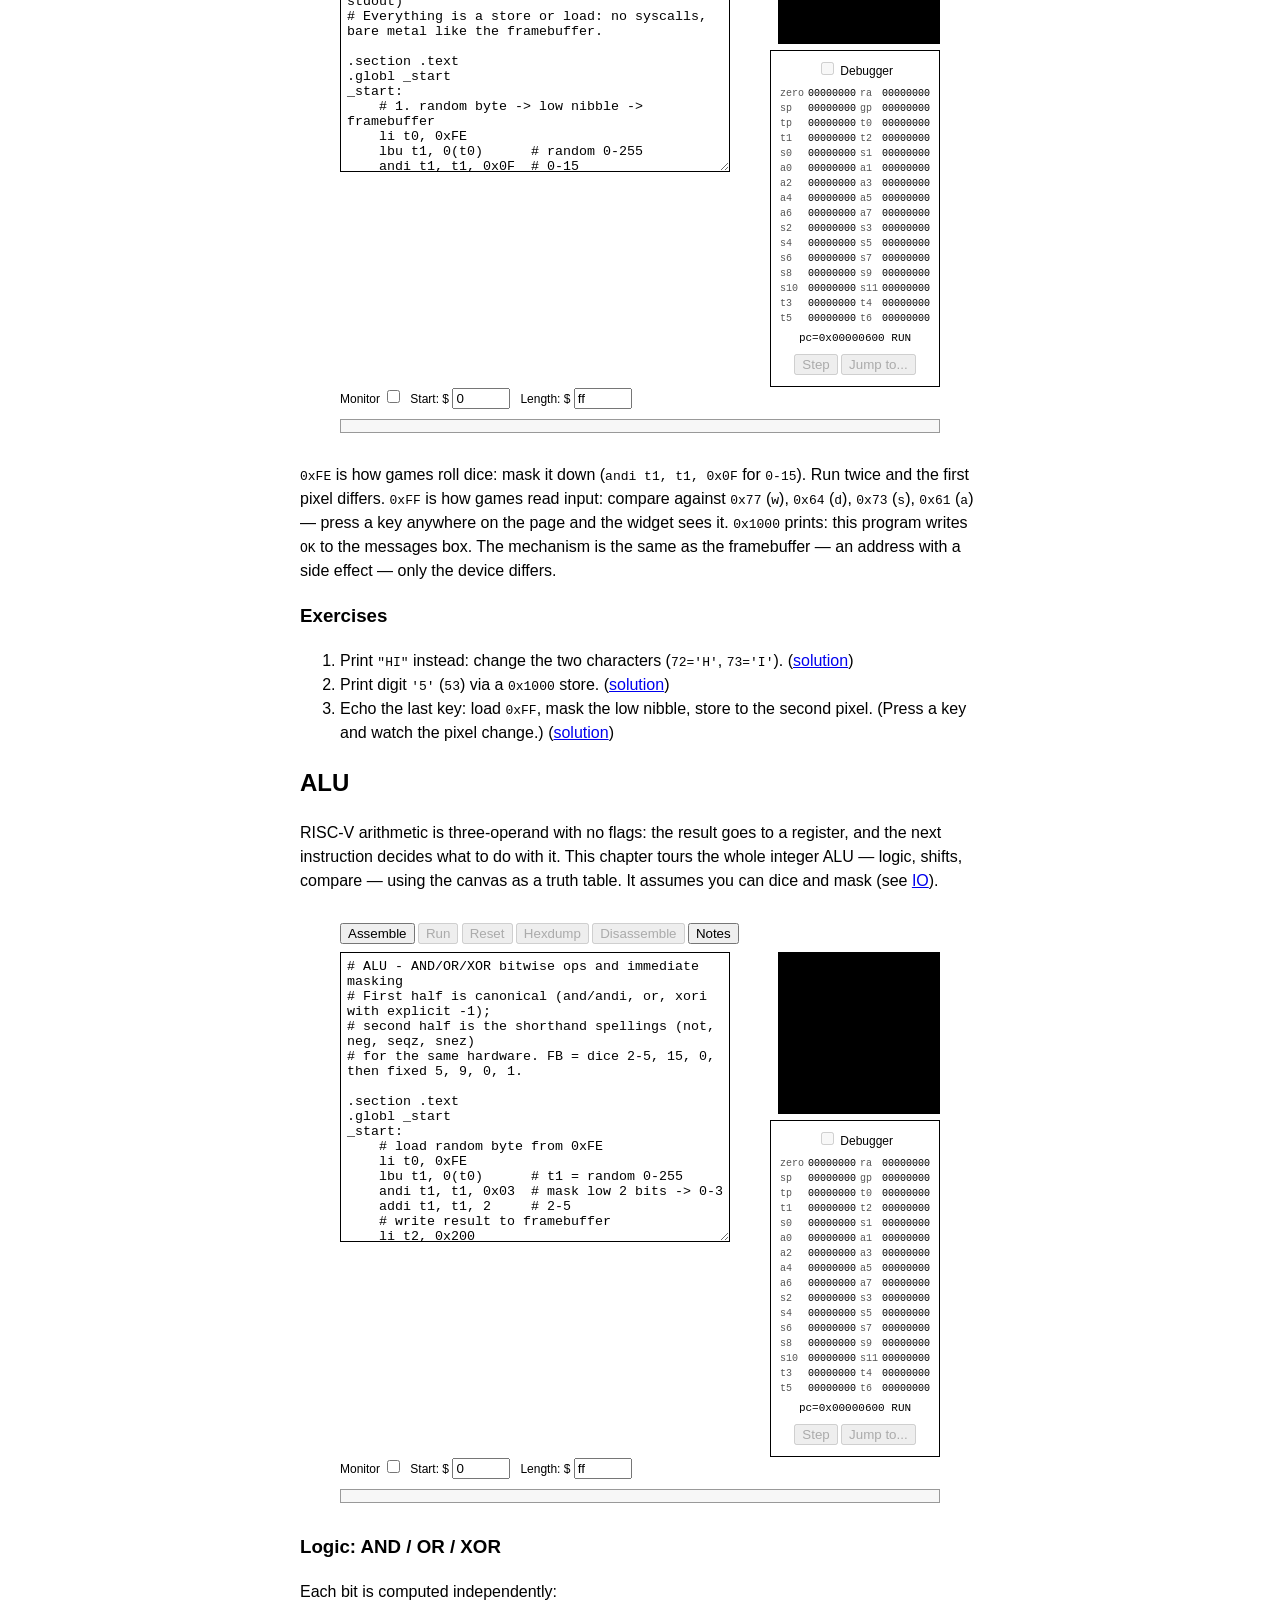
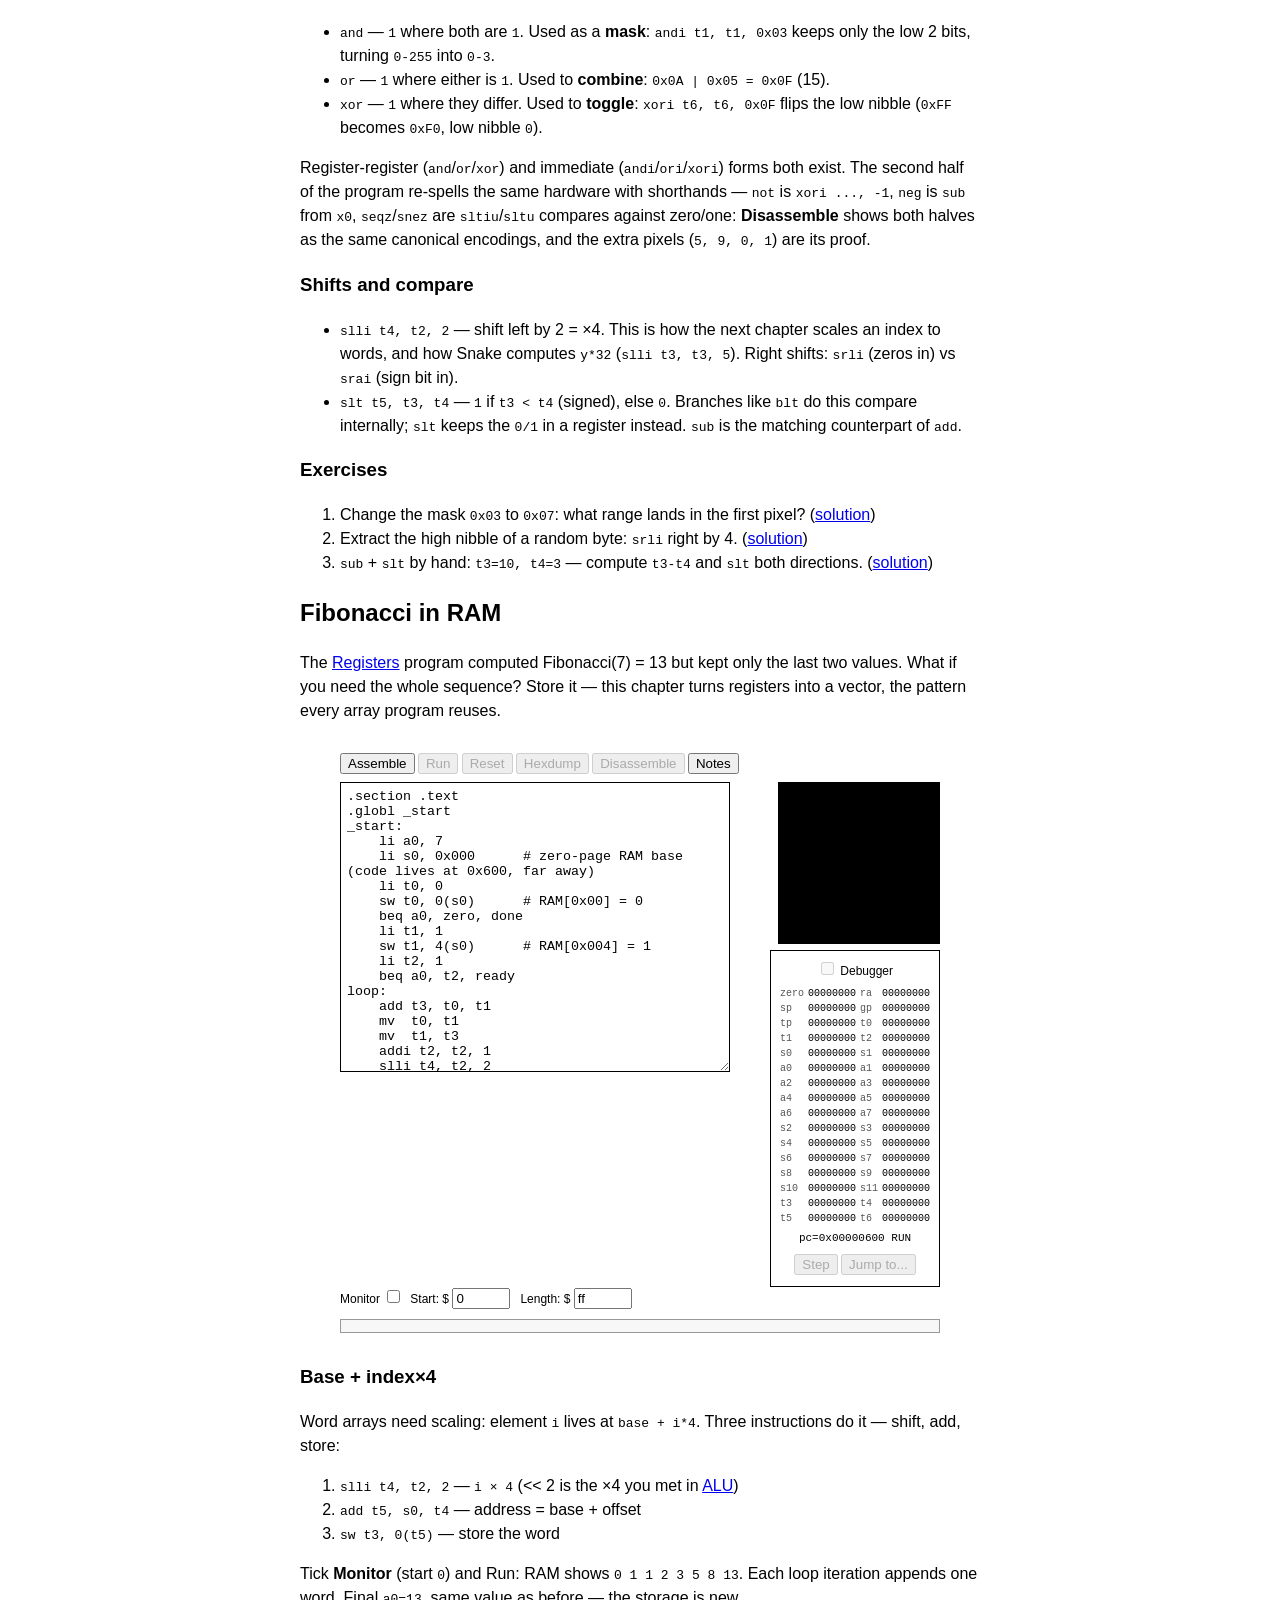
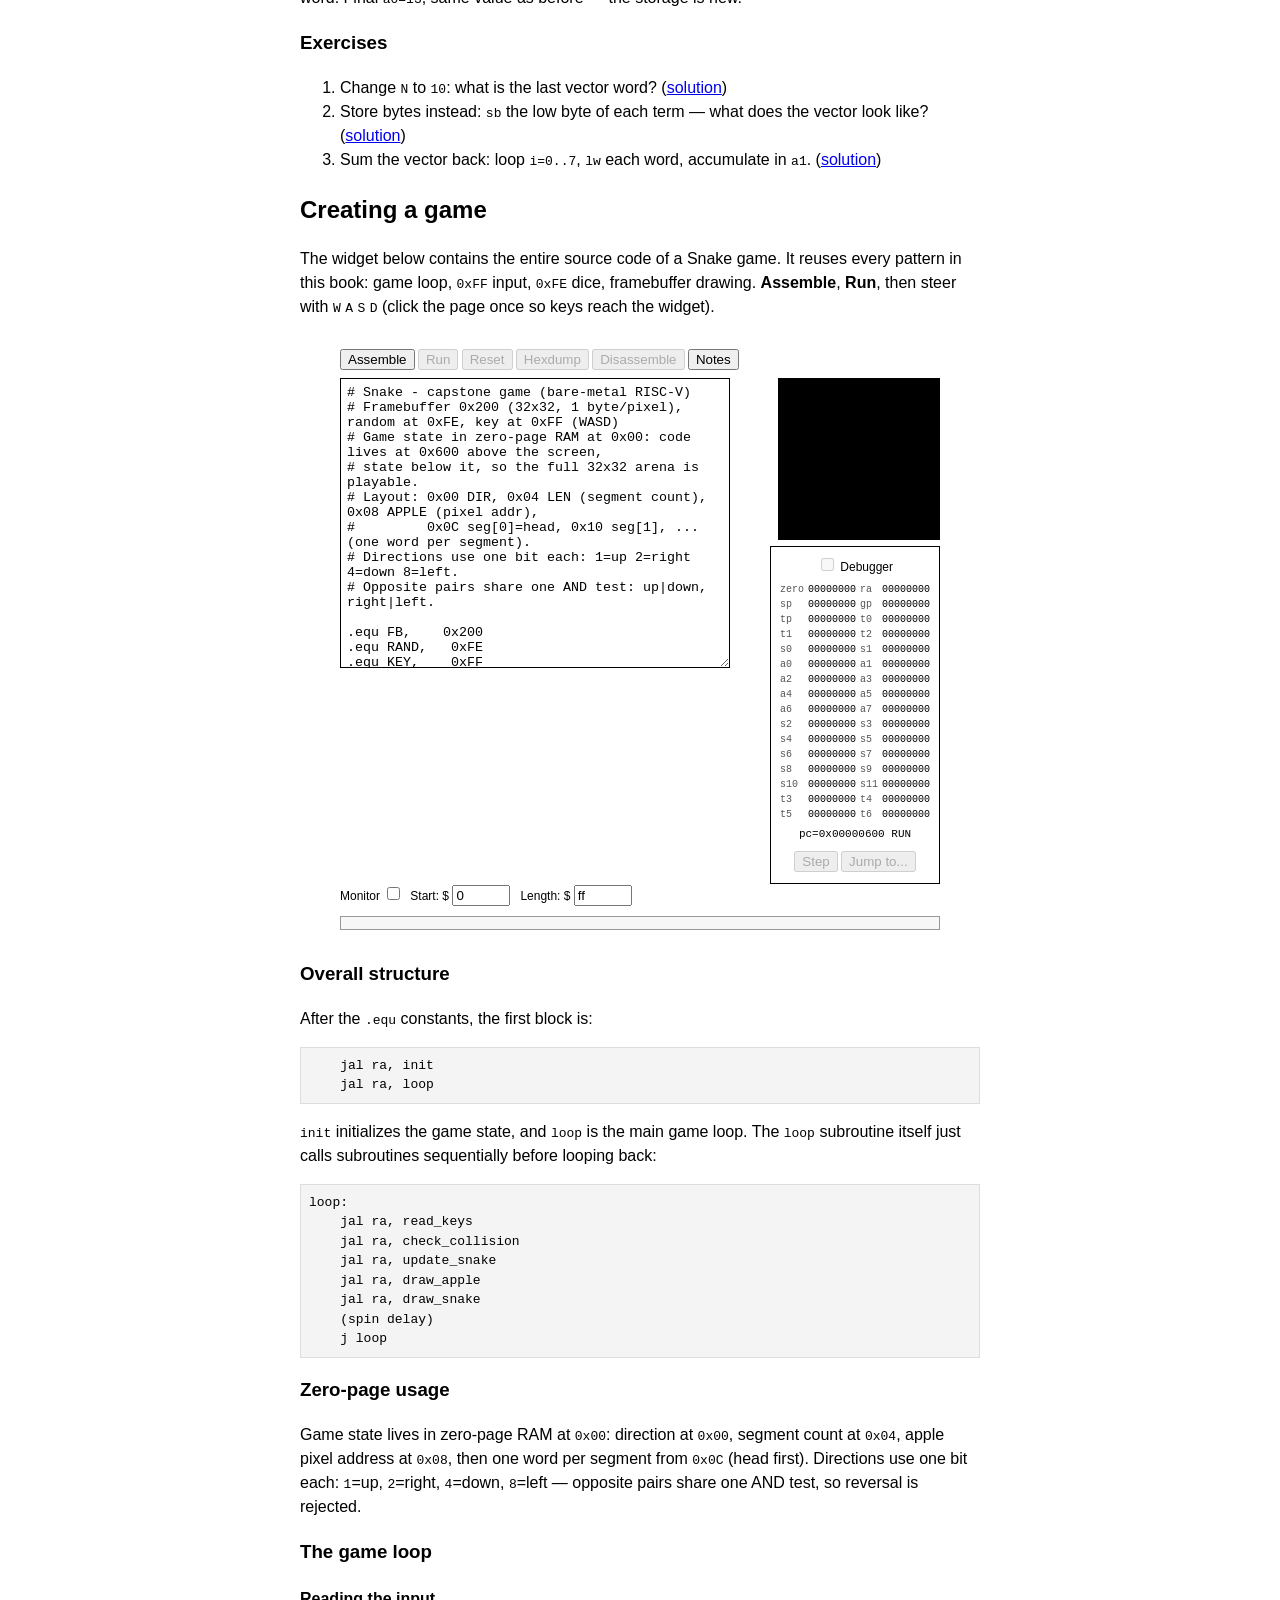
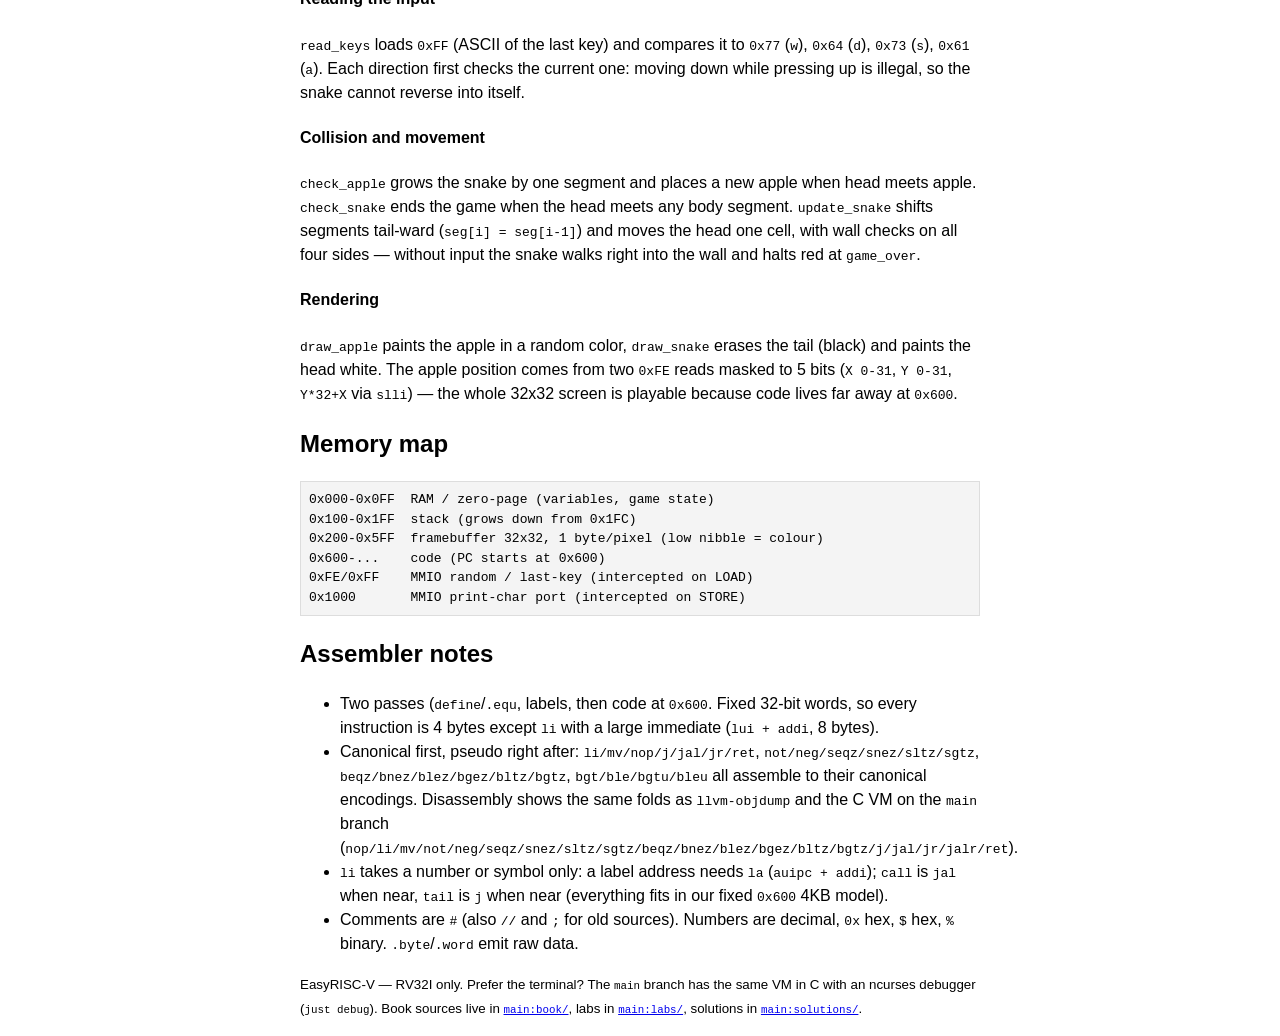
==== commit 5b03239c: "docs(web): sync widget sources with main labs (Dir. 1 halves, no 6502 residues)" ====
--- a/index.html
+++ b/index.html
@@ -134,7 +134,7 @@
   </div>
   <textarea class="code" spellcheck="false"># First program - load immediates and store bytes to the framebuffer
 # Draws 3 pixels on the 32x32 framebuffer at 0x200 (1 byte/pixel)
-# Step 1 is canonical (addi/jal), step 2 is the shorthand (li/j).
+# Step 1 is canonical (addi, jal x0), step 2 is the shorthand (li, j, nop).
 .section .text
 .globl _start
 _start:
@@ -145,6 +145,7 @@
     sb t0, 1(t1)      # pixel (1,0)
     li t0, 8          # shorthand for addi t0, zero, 8: orange
     sb t0, 2(t1)      # pixel (2,0)
+    nop               # shorthand for addi x0, x0, 0: one quiet cycle
     jal x0, .         # halt: jump to self (j . is shorthand)</textarea>
   <canvas class="screen" width="160" height="160"></canvas>
   <div class="debugger">
@@ -207,7 +208,8 @@
 <p>Then the same idea in shorthand: <code>li t0, 5</code> /
 <code>li t0, 8</code> (each is <code>addi</code> from <code>zero</code>).
 <code>pc</code> starts at <code>0x600</code> and advances by 4 per
-instruction.</p>
+instruction. (<code>nop</code> is <code>addi x0, x0, 0</code> &mdash; a deliberate
+quiet cycle before the halt.)</p>
 <h3>Why This Matters</h3>
 <p>On real hardware video is more complex, but the idea is the same:
 memory-mapped I/O. Writing to <code>0x200</code> is not plain RAM &mdash;
@@ -275,14 +277,14 @@
     beq a0, t2, ready
 loop:
     add t3, t0, t1    # t3 = F(n-1) + F(n-2)
-    addi t0, t1, 0    # canonical: t0 = t1 (see mv below)
-    addi t1, t3, 0    # canonical: t1 = t3
+    addi t0, t1, 0    # canonical copy: t0 = t1 + 0
+    mv t1, t3         # shorthand for addi t1, t3, 0
     addi t2, t2, 1    # counter++
     blt  t2, a0, loop
 ready:
-    addi a0, t1, 0    # canonical: a0 = result (13 for N=7)
+    mv a0, t1         # shorthand for addi a0, t1, 0 (13 for N=7)
 done:
-    jal x0, done</textarea>
+    j done            # halt: shorthand for jal x0, done</textarea>
   <canvas class="screen" width="160" height="160"></canvas>
   <div class="debugger">
     <input type="checkbox" class="debug" name="debug" />
@@ -322,7 +324,9 @@
 </div>
 <p><code>addi rd, rs, 0</code> copies <code>rs</code> to <code>rd</code>
 &mdash; that is the whole trick behind the shorthand <code>mv rd, rs</code>
-(<strong>Disassemble</strong> shows both as <code>addi</code>).
+(<strong>Disassemble</strong> shows both as <code>addi</code>). The loop
+above shows both spellings side by side: the first copy stays canonical,
+the other two already use <code>mv</code>.
 (<code>blt</code> is a preview: branches are covered in
 <a href="#branching">the next chapter</a>.)</p>
 <h3>Exercises</h3>
@@ -345,8 +349,10 @@
 <code>if (t0 != t2) pc = loop</code>. No separate compare instruction is
 needed &mdash; the branch does the compare itself. Other forms:
 <code>beq</code> (equal), <code>blt</code> (signed less), <code>bge</code>,
-<code>bltu</code> (unsigned), <code>bgeu</code>. Pseudo
-<code>beqz rs, label</code> is <code>beq rs, zero, label</code>.</p>
+<code>bltu</code> (unsigned), <code>bgeu</code>. Pseudos
+<code>beqz</code>/<code>bnez rs, label</code> are <code>beq</code>/<code>bne rs, zero,
+label</code> &mdash; the second half of the program proves it: the loop really
+ended at 3, so the <code>bnez</code> never jumps back.</p>
 <div class="widget">
   <div class="buttons">
     <input type="button" value="Assemble" class="assembleButton" />
@@ -358,7 +364,8 @@
   </div>
   <textarea class="code" spellcheck="false"># Branching - counted loop with explicit compare branches
 # Counts down from 8 to 3, writing pixel color at 0x200 each iteration
-# Demonstrates beq/bne with no flags register (explicit compare)
+# Canonical compare first (bne on two registers), shorthand after
+# (bnez against zero). No flags register anywhere.
 
 .section .text
 .globl _start
@@ -370,16 +377,19 @@
 loop:
     addi t0, t0, -1       # count down
     sb   t0, 0(t1)        # write color at 0x200 - 1 byte/pixel
-    bne  t0, t2, loop     # branch if !=
+    bne  t0, t2, loop     # canonical: branch on two registers
+
+    sub  t3, t0, t2       # t3 = 3 - 3 = 0 (the loop really ended at 3)
+    bnez t3, loop         # shorthand for bne t3, zero, loop: never taken
 
     # store final value at next pixel to observe halt
     sb   t0, 1(t1)
-    j    .                # halt
-
-# Exercises:
-# 1. Change BNE to BEQ and observe infinite loop vs immediate halt
+    j    .                # halt: shorthand for jal x0, .
+
+# Exercises (see book/05-branching.md):
+# 1. Change BNE to BEQ and observe fall-through vs loop
 # 2. Use BLT/BGE to branch on signed less-than (e.g., blt t0, t2, loop)
-# 3. Try BLTU for unsigned compare</textarea>
+# 3. Count up with addi + bne; then translate bnez &lt;-&gt; bne ..., zero</textarea>
   <canvas class="screen" width="160" height="160"></canvas>
   <div class="debugger">
     <input type="checkbox" class="debug" name="debug" />
@@ -569,9 +579,9 @@
 .section .text
 .globl _start
 _start:
-    li sp, 0x1FC       # init stack pointer (like SP=$FF -&gt; $01FF)
-
-    # push 3 values (PHA equivalent)
+    li sp, 0x1FC       # init stack pointer (top of safe RAM, below the screen)
+
+    # push 3 values
     li t0, 11
     addi sp, sp, -4
     sw t0, 0(sp)       # push 11
@@ -702,45 +712,50 @@
     <input type="button" value="Notes" class="notesButton" />
   </div>
   <textarea class="code" spellcheck="false"># Jumping - jal/jalr subroutine calls and unconditional jumps
-# Demonstrates jal (call/jump) and jalr/ret (return)
+# jal rd stores pc+4 in rd and jumps: it never touches the stack.
+# Saving ra with sw is software convention: your code pushes, your code
+# pops. A nested jal overwrites ra, so a function that calls another
+# must save ra first (see outer below; solutions ex01 shows the breakage).
+# First half spells everything canonically (explicit x0/x1), second half
+# uses the aliases (j, ret, jr) for the same observable FB = 1, 5, 15.
 
 .section .text
 .globl _start
 _start:
     li t0, 0
-    jal ra, inc_one   # call: stores pc+4 in ra, jumps (no stack involved)
+    jal x1, inc_one   # canonical call: x1 is ra, no stack involved
     # t0 should be 1 here
     li t1, 0x200
     sb t0, 0(t1)       # FB[0] = 1 (1 byte/pixel)
 
-    j after           # unconditional jump (jal x0: discards return address)
+    jal x0, after     # canonical jump: x0 discards the return address
     li t0, 99         # skipped
 after:
     addi t0, t0, 4    # t0 = 5
     sb t0, 1(t1)      # FB[1] = 5
 
-    # nested call test: save ra on stack
+    # nested call test: save ra on the stack before the inner call
     li sp, 0x1FC
-    jal ra, outer
+    jal ra, outer     # jal ra is jal x1: same canonical instruction
     sb t0, 2(t1)      # FB[2] should be 15
-    j .
+    j .               # halt: shorthand for jal x0, .
 
 inc_one:
     addi t0, t0, 1
-    jalr zero, 0(ra)  # return through ra
+    jalr x0, 0(x1)    # canonical return through x1 (= ra)
 
 outer:
     addi sp, sp, -4
-    sw ra, 0(sp)
+    sw ra, 0(sp)      # inner would overwrite ra (see solutions ex01)
     addi t0, t0, 1    # t0 5-&gt;6
     jal ra, inner
     lw ra, 0(sp)
     addi sp, sp, 4
-    jalr zero, 0(ra)
+    ret               # shorthand for jalr x0, 0(x1)
 
 inner:
     addi t0, t0, 9    # t0 6-&gt;15
-    jalr zero, 0(ra)
+    jr ra             # shorthand for jalr x0, 0(ra)
 
 # Expected FB: 1, 5, 15</textarea>
   <canvas class="screen" width="160" height="160"></canvas>
@@ -847,7 +862,7 @@
 # 1. Print "HI" instead: change the two characters (72='H', 73='I')
 # 2. Print digit '5' (53) via a 0x1000 store
 # 3. Echo the last key: load 0xFF, mask the low nibble, store to FB[1]
-#    (press a key anywhere on the page and watch the pixel change)</textarea>
+#    (press a key in 'just debug 10-io' and watch the pixel change)</textarea>
   <canvas class="screen" width="160" height="160"></canvas>
   <div class="debugger">
     <input type="checkbox" class="debug" name="debug" />
@@ -925,16 +940,18 @@
     <input type="button" value="Notes" class="notesButton" />
   </div>
   <textarea class="code" spellcheck="false"># ALU - AND/OR/XOR bitwise ops and immediate masking
-# Demonstrates andi/ori/xori and bit masking (e.g. AND #0x03 style masks)
+# First half is canonical (and/andi, or, xori with explicit -1);
+# second half is the shorthand spellings (not, neg, seqz, snez)
+# for the same hardware. FB = dice 2-5, 15, 0, then fixed 5, 9, 0, 1.
 
 .section .text
 .globl _start
 _start:
-    # load random byte from 0xFE (sysRandom)
+    # load random byte from 0xFE
     li t0, 0xFE
     lbu t1, 0(t0)      # t1 = random 0-255
     andi t1, t1, 0x03  # mask low 2 bits -&gt; 0-3
-    addi t1, t1, 2     # 2-5 (like apple Y 2-5)
+    addi t1, t1, 2     # 2-5
     # write result to framebuffer
     li t2, 0x200
     sb t1, 0(t2)       # FB[0] = 2-5
@@ -945,17 +962,32 @@
     or t5, t3, t4      # 00001111 = 15
     sb t5, 1(t2)       # FB[1] = 15
 
-    # XOR toggle
+    # XOR toggle, canonical spelling
     li t6, 0xFF
     xori t6, t6, 0x0F  # 0xF0 -&gt; low nibble 0
     sb t6, 2(t2)       # FB[2] = 0
 
+    # --- shorthand half: same ALU, alias spellings ---
+    li t3, 0x0A        # 00001010
+    not t4, t3        # = xori t4, t3, -1 -&gt; 0xFFFFFFF5
+    sb t4, 3(t2)       # FB[3] = 5
+
+    li t5, 7
+    neg t6, t5        # = sub t6, x0, t5 -&gt; -7 = 0xFFFFFFF9
+    sb t6, 4(t2)       # FB[4] = 9
+
+    seqz s0, t5       # = sltiu s0, t5, 1 -&gt; 0 (7 != 0)
+    sb s0, 5(t2)       # FB[5] = 0
+    snez s1, t5       # = sltu s1, x0, t5 -&gt; 1 (0 &lt; 7 unsigned)
+    sb s1, 6(t2)       # FB[6] = 1
+
     j .
 
-# Exercises:
-# 1. Change mask 0x03 to 0x07 -&gt; range 0-7
+# Exercises (see book/11-alu.md):
+# 1. Change mask 0x03 to 0x07 -&gt; range 0-7, then +2 -&gt; 2-9
 # 2. Use slli/srli to extract high nibble (&gt;&gt;4)
-# 3. Combine random X in 0xFE and Y masked to make pixel coord</textarea>
+# 3. sub + slt by hand (10 vs 3, both directions)
+# 4. Translate not/neg/seqz/snez to canonical and back; disasm must not change</textarea>
   <canvas class="screen" width="160" height="160"></canvas>
   <div class="debugger">
     <input type="checkbox" class="debug" name="debug" />
@@ -1010,7 +1042,13 @@
 </ul>
 <p>Register-register (<code>and</code>/<code>or</code>/<code>xor</code>) and
 immediate (<code>andi</code>/<code>ori</code>/<code>xori</code>) forms both
-exist.</p>
+exist. The second half of the program re-spells the same hardware with
+shorthands &mdash; <code>not</code> is <code>xori ..., -1</code>,
+<code>neg</code> is <code>sub</code> from <code>x0</code>,
+<code>seqz</code>/<code>snez</code> are <code>sltiu</code>/<code>sltu</code>
+compares against zero/one: <strong>Disassemble</strong> shows both halves
+as the same canonical encodings, and the extra pixels
+(<code>5, 9, 0, 1</code>) are its proof.</p>
 <h3>Shifts and compare</h3>
 <ul>
 <li><code>slli t4, t2, 2</code> &mdash; shift left by 2 = &times;4. This is
@@ -1187,7 +1225,7 @@
     jal ra, loop
     j .               # loop never returns; halt if it ever does
 
-# init + loop subroutines (called once each at startup above)
+# init + loop subroutines, called once each from _start
 init:
     addi sp, sp, -4   # non-leaf: save ra before nested calls (see 07-jumping)
     sw ra, 0(sp)
@@ -1225,8 +1263,7 @@
     sw t1, APPLE(t0)
     ret
 
-# main game loop: input, update state, render (reference: readKeys,
-# checkCollision, updateSnake, drawApple, drawSnake, spinWheels)
+# main game loop: input, update state, render
 loop:
     jal ra, read_keys
     jal ra, check_collision
